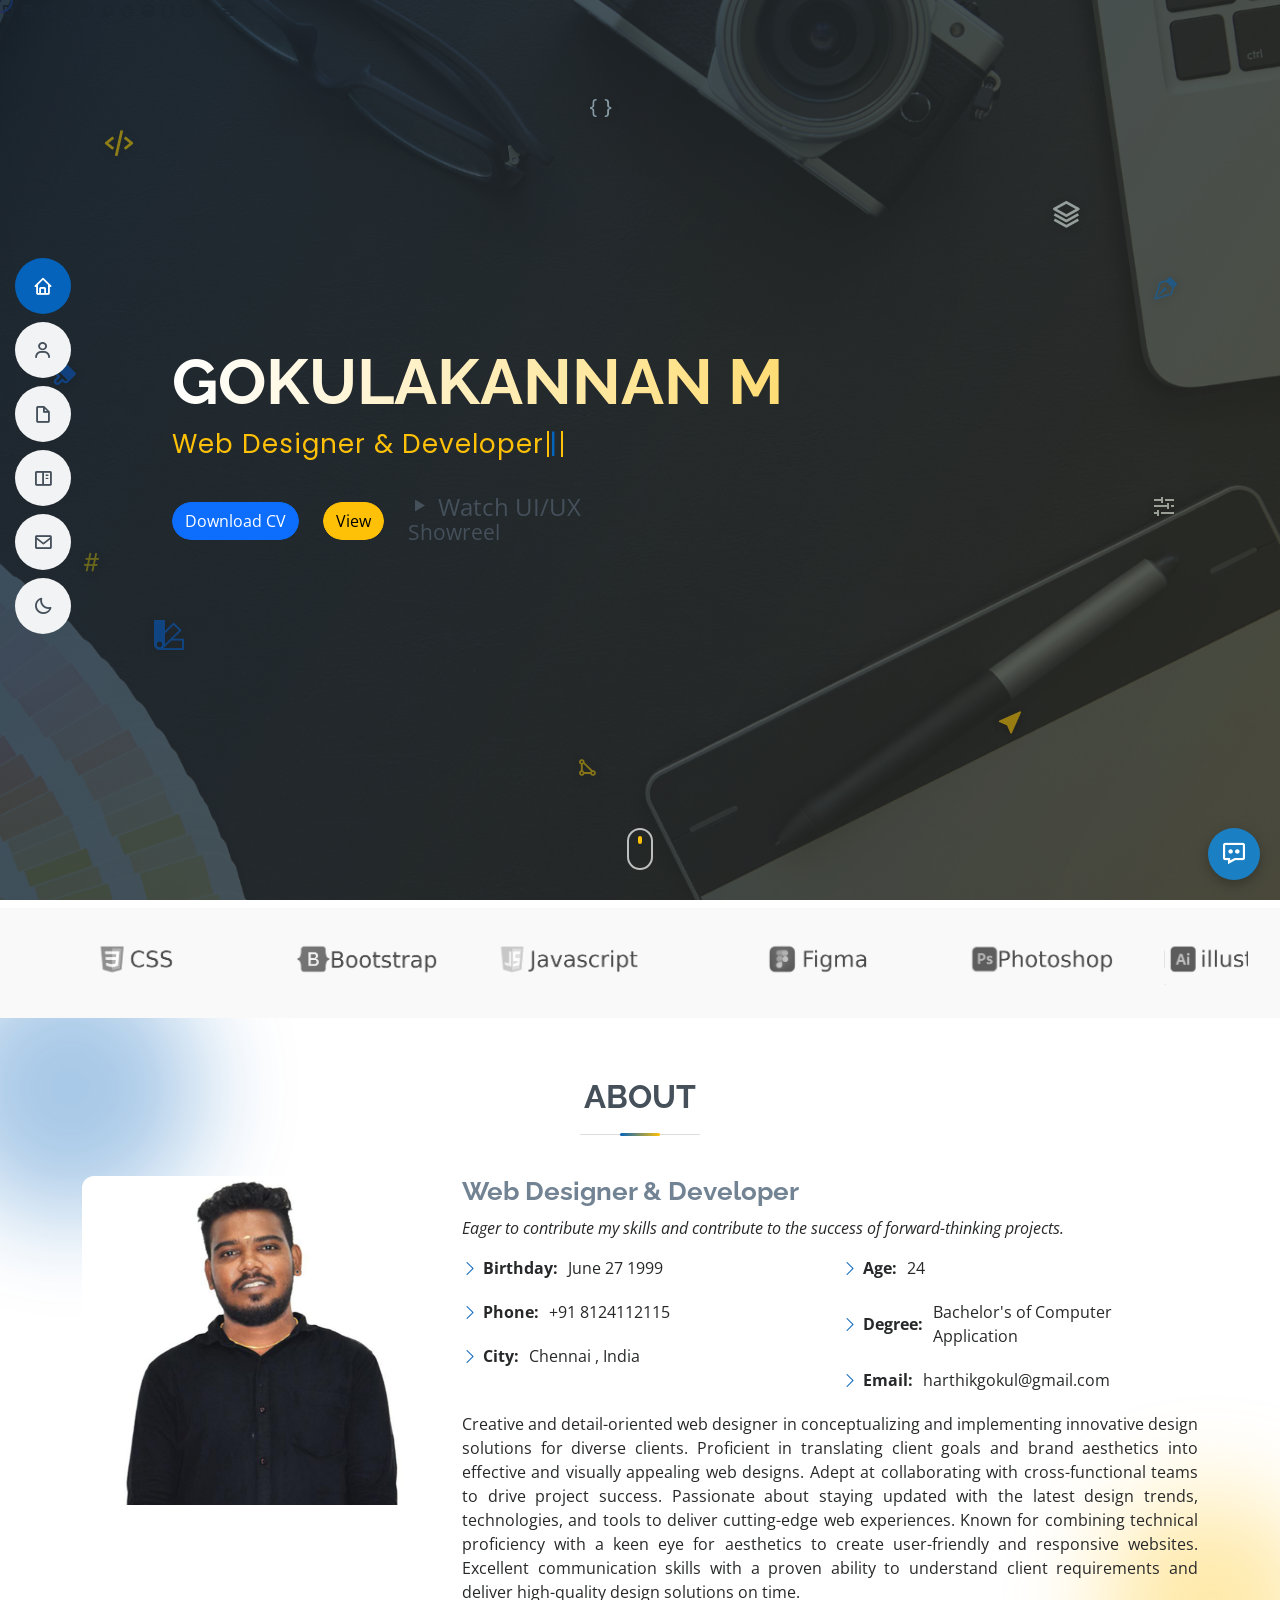
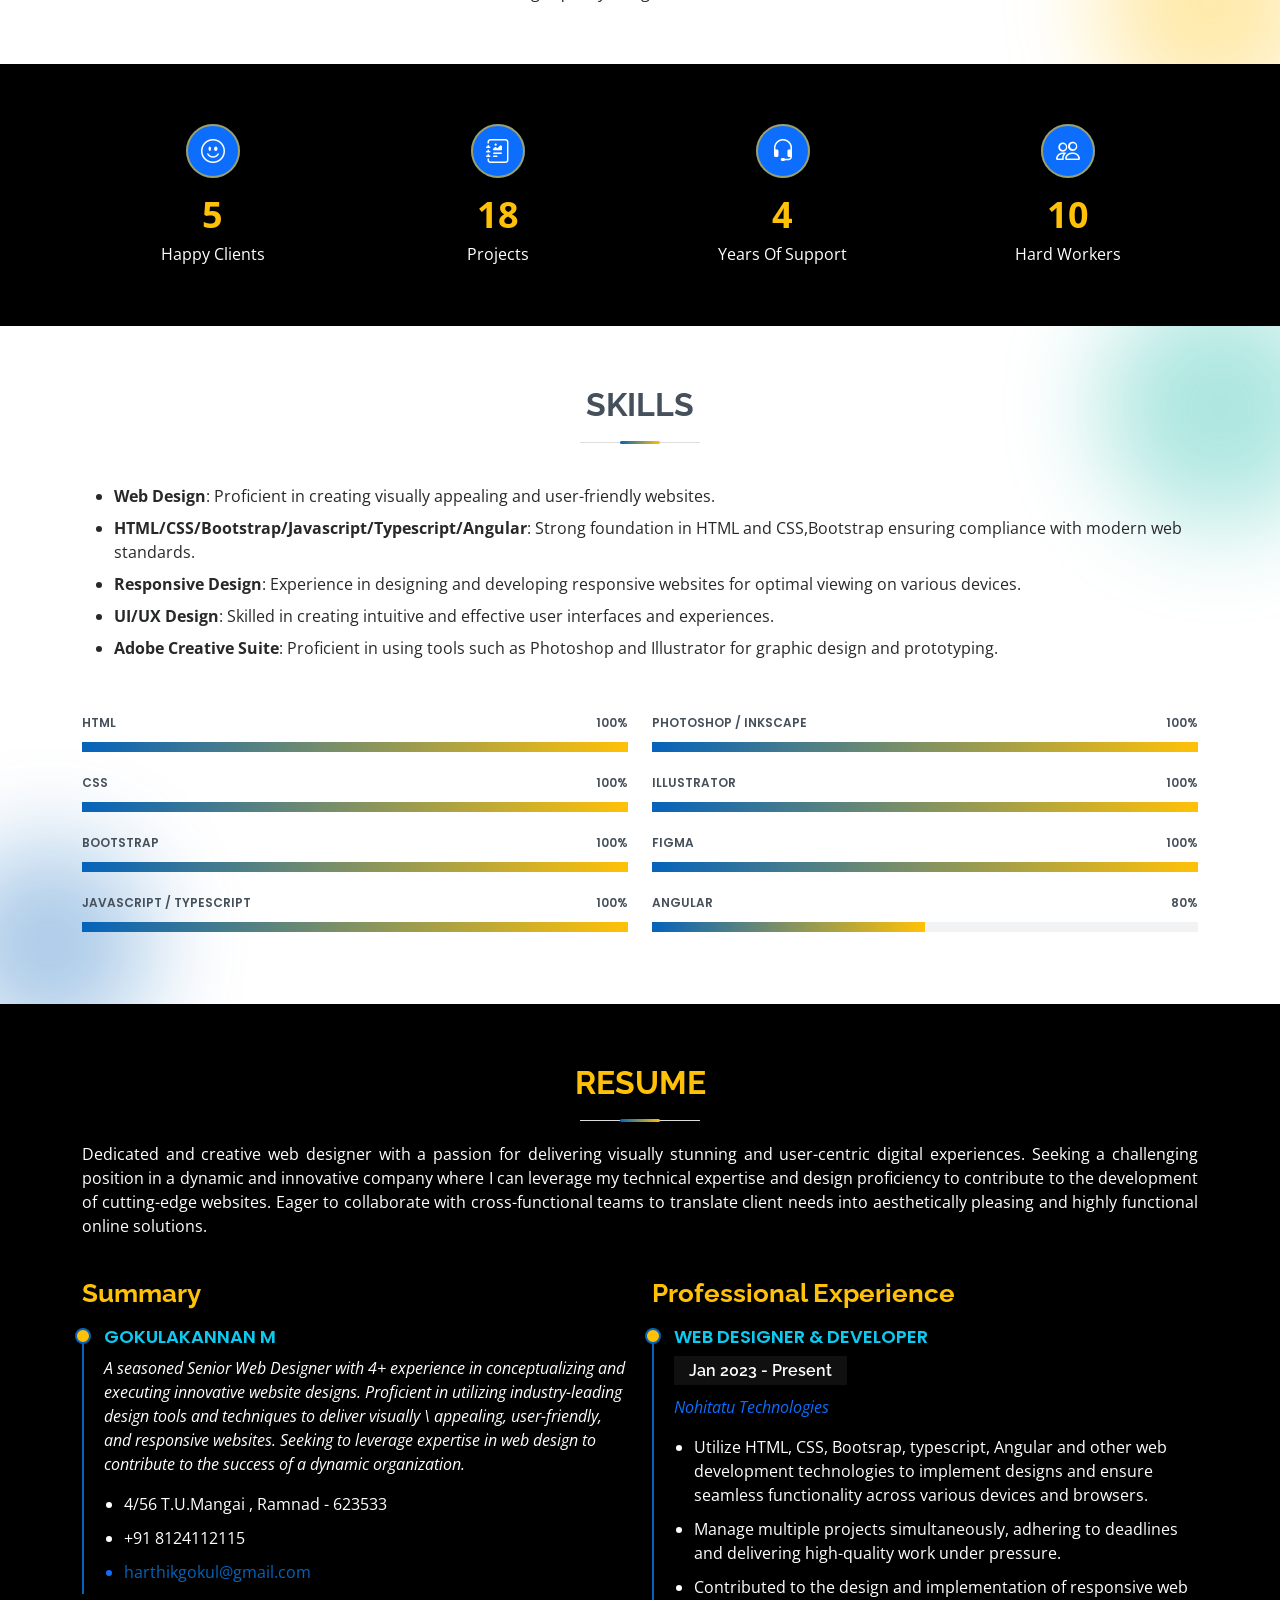
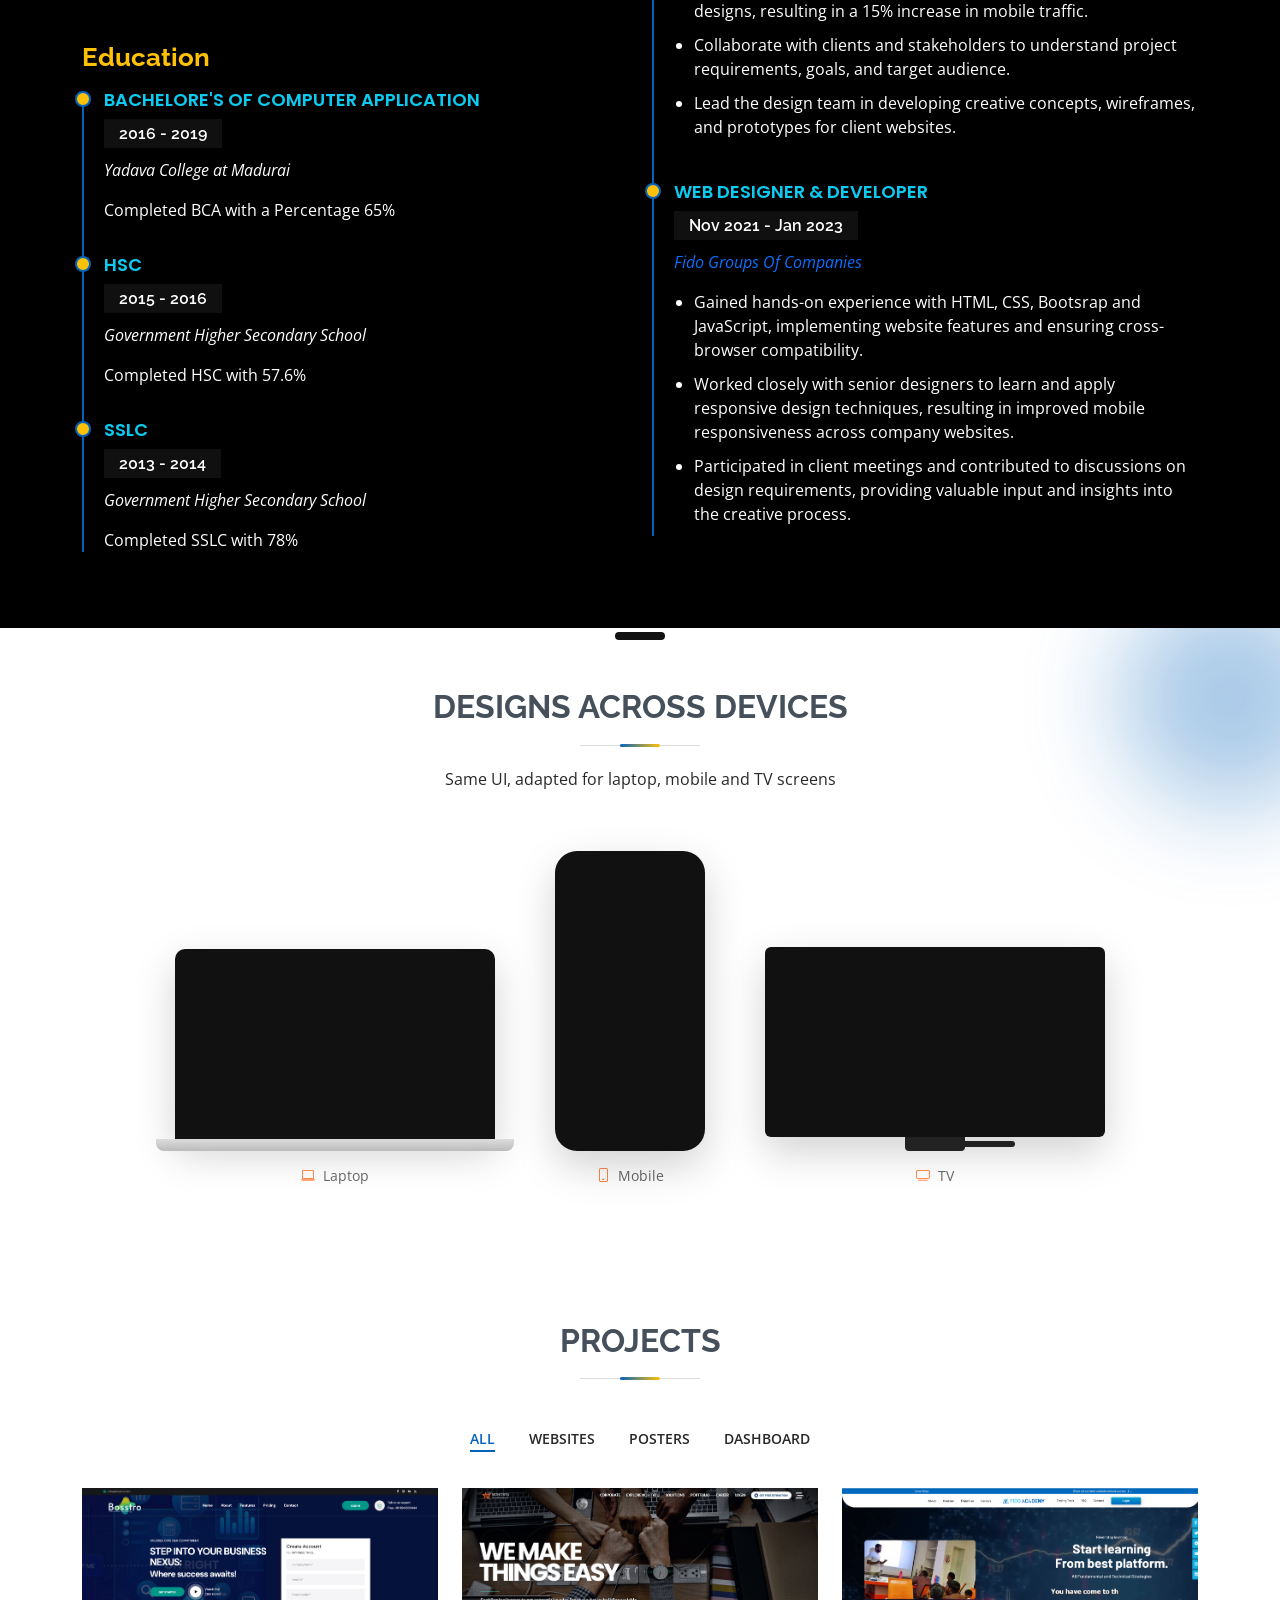
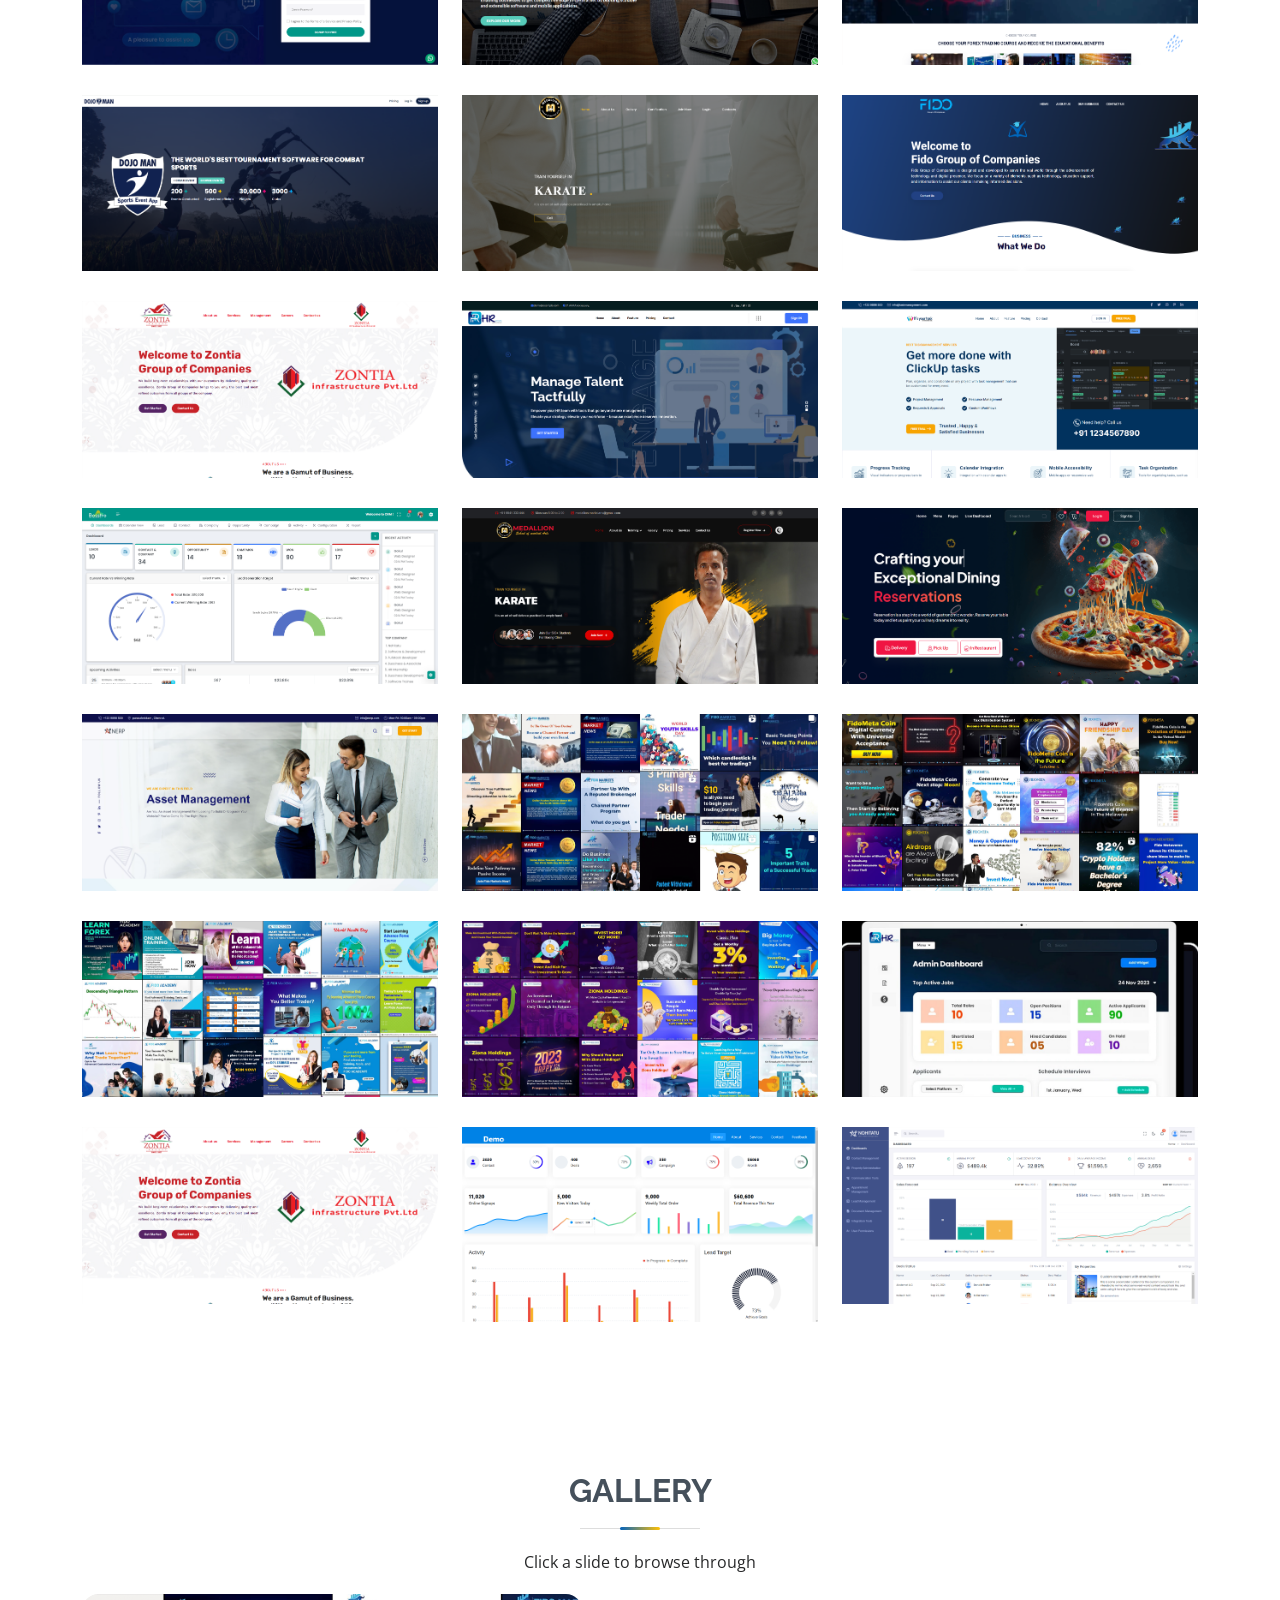
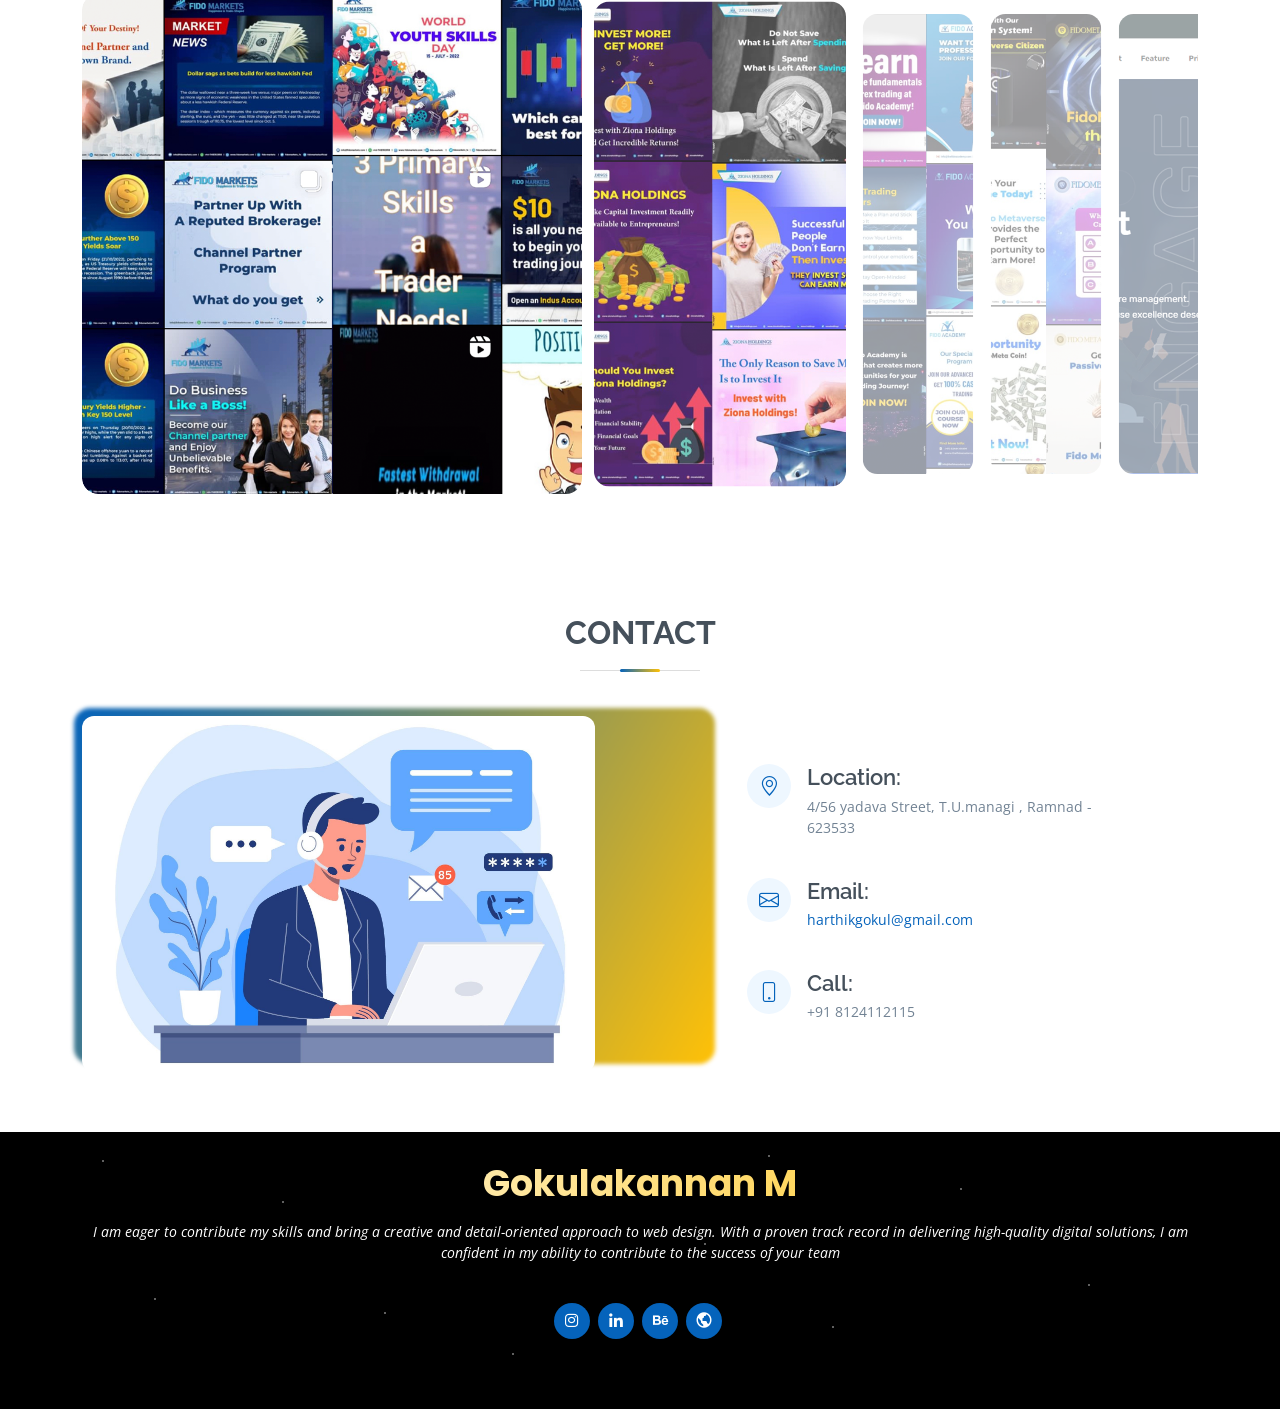
==== index.html @ 3293db8a "ht" ====
<!DOCTYPE html>
<html lang="en">

<head>
  <meta charset="utf-8">
  <meta content="width=device-width, initial-scale=1.0" name="viewport">

  <title>Gokul Portfolio</title>
  <meta content="" name="description">
  <meta content="" name="keywords">

  <!-- Favicons -->
  <link href="assets/img/favicon.ico" rel="icon">
  <link href="assets/img/favicon.ico" rel="apple-touch-icon">

  <!-- Preconnect for faster font loading -->
  <link rel="preconnect" href="https://fonts.googleapis.com">
  <link rel="preconnect" href="https://fonts.gstatic.com" crossorigin>

  <!-- Google Fonts (trimmed weights + swap for faster render) -->
  <link
    href="https://fonts.googleapis.com/css?family=Open+Sans:400,600,700|Raleway:400,500,600,700|Poppins:400,500,600&display=swap"
    rel="stylesheet">

  <!-- Vendor CSS Files -->
  <link href="assets/vendor/aos/aos.css" rel="stylesheet">
  <link href="assets/vendor/bootstrap/css/bootstrap.min.css" rel="stylesheet">
  <link href="assets/vendor/bootstrap-icons/bootstrap-icons.css" rel="stylesheet">
  <link href="assets/vendor/boxicons/css/boxicons.min.css" rel="stylesheet">
  <link href="assets/vendor/glightbox/css/glightbox.min.css" rel="stylesheet">
  <link href="assets/vendor/swiper/swiper-bundle.min.css" rel="stylesheet">

  <!-- Template Main CSS File -->
  <link href="assets/css/style.css" rel="stylesheet">

</head>

<body oncontextmenu="return false;">

  <!-- Custom cursor glow -->
  <div id="cursor-glow"></div>

  <!-- ======= Mobile nav toggle button ======= -->
  <!-- <button type="button" class="mobile-nav-toggle d-xl-none"><i class="bi bi-list mobile-nav-toggle"></i></button> -->
  <i class="bi bi-list mobile-nav-toggle d-lg-none" style="padding:10px; background-color:#fff; color:#000; " ></i>
  <!-- ======= Header ======= -->
  <header id="header" class="d-flex flex-column justify-content-center">

    <nav id="navbar" class="navbar nav-menu">
      <ul>
        <li><a href="#hero" class="nav-link scrollto active"><i class="bx bx-home"></i> <span>Home</span></a></li>
        <li><a href="#about" class="nav-link scrollto"><i class="bx bx-user"></i> <span>About</span></a></li>
        <li><a href="#resume" class="nav-link scrollto"><i class="bx bx-file-blank"></i> <span>Resume</span></a></li>
        <li><a href="#portfolio" class="nav-link scrollto"><i class="bx bx-book-content"></i> <span>Projects</span></a>
        </li>
        <li><a href="#contact" class="nav-link scrollto"><i class="bx bx-envelope"></i> <span>Contact</span></a></li>
        <li>
          <a href="#" id="theme-toggle" class="nav-link" title="Toggle dark/light theme">
            <i class="bx bx-moon" id="theme-toggle-icon"></i> <span>Theme</span>
          </a>
        </li>
      </ul>
    </nav><!-- .nav-menu -->

  </header><!-- End Header -->


 
  <!-- ======= Hero Section ======= -->
  <section id="hero" class="d-flex flex-column justify-content-center">
    <!-- Floating particle layer -->
    <div class="hero-particles" aria-hidden="true">
      <span></span><span></span><span></span><span></span><span></span>
      <span></span><span></span><span></span><span></span><span></span>
    </div>

    <!-- Floating designer symbol icons -->
    <div class="hero-symbols" aria-hidden="true">
      <i class="bx bx-code-alt sym sym-1"></i>
      <i class="bi bi-palette2 sym sym-2"></i>
      <i class="bx bx-layer sym sym-3"></i>
      <i class="bi bi-cursor-fill sym sym-4"></i>
      <i class="bx bxs-brush sym sym-5"></i>
      <i class="bi bi-braces sym sym-6"></i>
      <i class="bx bx-shape-triangle sym sym-7"></i>
      <i class="bi bi-vector-pen sym sym-8"></i>
      <i class="bx bx-slider sym sym-9"></i>
      <i class="bi bi-hash sym sym-10"></i>
    </div>


    <!-- Floating designer/tech symbols -->
    <div class="hero-symbols" aria-hidden="true">
      <i class='bx bxl-html5 hs hs-1'></i>
      <i class='bx bxl-css3 hs hs-2'></i>
      <i class='bx bxl-javascript hs hs-3'></i>
      <i class='bx bx-code-alt hs hs-4'></i>
      <i class='bx bx-pen hs hs-5'></i>
      <i class='bx bx-brush hs hs-6'></i>
      <i class='bx bx-palette hs hs-7'></i>
      <i class='bx bx-layer hs hs-8'></i>
      <i class='bx bx-code-curly hs hs-9'></i>
      <i class='bx bx-cube hs hs-10'></i>
      <i class='bx bxl-react hs hs-11'></i>
      <i class='bx bx-slider-alt hs hs-12'></i>
    </div>

    <div class="container" data-aos="zoom-in" data-aos-delay="100">
      <h1 class="text-white">GOKULAKANNAN M</h1>
      <p><span class="typed text-warning " data-typed-items="Web Designer & Developer"></span></p>
      <div class="social-links">

        <a href="assets/img/GOKUL_CV.pdf" target="_blank" class="theme-btn btn-style-one" download>
        <span class="btn btn-primary">
            Download CV 
        </span>
    </a>

        <a href="https://harthikgokul.github.io/Gokul_Website/index.html" target="_blank" class="theme-btn btn-style-one" >
        <span class="btn btn-warning">
            View
        </span>
    </a>

        <a href="https://www.youtube.com/watch?v=dQw4w9WgXcQ" class="hero-video-btn glightbox" data-gallery="hero-video" data-glightbox="type: video">
          <span class="hero-video-icon"><i class="bx bx-play"></i></span>
          <span class="hero-video-text">Watch UI/UX<br><small>Showreel</small></span>
        </a>

        </div>
     
    </div>

    <!-- Scroll down indicator -->
    <a href="#about" class="hero-scroll-indicator scrollto" aria-label="Scroll down"></a>
  </section><!-- End Hero -->

    <div class="mt-2" id="ourclients">
  <div class="clients-wrap">
    <ul id="clientlogo" class="clearfix">
      <li>
        <img src="assets/img/html.png" alt="Logo">
      </li>
      <li>
        <img src="assets/img/css.png" alt="Logo">
      </li>
      <li>
        <img src="assets/img/bs.png" alt="Logo">
      </li>
      <li>
        <img src="assets/img/js.png" alt="Logo">
      </li>
      <li>
        <img src="assets/img/figma.png" alt="Logo" hspace='100'>
      </li>
      <li>
        <img src="assets/img/ps.png" alt="Logo" hspace='100'>
      </li>
       <li>
        <img src="assets/img/il.png" alt="Logo" hspace='100'>
      </li>
     <li>
     </li>
    </ul>
  </div>
</div>

  <main id="main" style="margin-left:0px !important">
    <!-- ======= About Section ======= -->
    <section id="about" class="about">
      <div class="section-blob blob-blue" style="width:260px;height:260px; top:-60px; left:-60px;"></div>
      <div class="section-blob blob-gold" style="width:220px;height:220px; bottom:-50px; right:-40px;"></div>
      <div class="container" data-aos="fade-up">

        <div class="section-title">
          <h2>About</h2>
        </div>

        <div class="row">
          <div class="col-lg-4">
             <img src="assets/img/profile-img.jpg" class="img-fluid" alt="">
          </div>
          <div class="col-lg-8 pt-4 pt-lg-0 content">
            <h3>Web Designer & Developer</h3>
            <p class="fst-italic">
              Eager to contribute my skills and contribute to the success of forward-thinking projects.
            </p>
            <div class="row">
              <div class="col-lg-6">
                <ul>
                  <li><i class="bi bi-chevron-right"></i> <strong>Birthday:</strong> <span>June 27 1999</span></li>
                  <li><i class="bi bi-chevron-right"></i> <strong>Phone:</strong> <span>+91 8124112115</span></li>
                  <li><i class="bi bi-chevron-right"></i> <strong>City:</strong> <span>Chennai , India</span></li>
                </ul>
              </div>
              <div class="col-lg-6">
                <ul>
                  <li><i class="bi bi-chevron-right"></i> <strong>Age:</strong> <span>24</span></li>
                  <li><i class="bi bi-chevron-right"></i> <strong>Degree:</strong> <span>Bachelor's of Computer
                      Application</span></li>
                  <li><i class="bi bi-chevron-right"></i> <strong>Email:</strong> <span>harthikgokul@gmail.com</span>
                  </li>
                </ul>
              </div>
            </div>
            <p style="text-align: justify;">
              Creative and detail-oriented web designer in conceptualizing and implementing innovative design solutions
              for diverse clients.
              Proficient in translating client goals and brand aesthetics into effective and visually appealing web
              designs.
              Adept at collaborating with cross-functional teams to drive project success.
              Passionate about staying updated with the latest design trends, technologies, and tools to deliver
              cutting-edge web experiences.
              Known for combining technical proficiency with a keen eye for aesthetics to create user-friendly and
              responsive websites.
              Excellent communication skills with a proven ability to understand client requirements and deliver
              high-quality design solutions on time.
            </p>
          </div>
        </div>

      </div>
    </section>
    <!-- End About Section -->

    <section id="stats" class="stats section" style="background-color:#000 !important;" >

      <div class="container aos-init aos-animate" data-aos="fade-up" data-aos-delay="100">

        <div class="row gy-4">

          <div class="col-lg-3 col-md-3 col-sm-3  d-flex flex-column align-items-center">
            <i class="bi bi-emoji-smile"></i>
            <div class="stats-item">
              <span data-purecounter-start="0" data-purecounter-end="5" data-purecounter-duration="0" class="purecounter text-warning" >5</span>
              <p class="text-white" >Happy Clients</p>
            </div>
          </div><!-- End Stats Item -->

          <div class="col-lg-3 col-md-3 col-sm-3 d-flex flex-column align-items-center">
            <i class="bi bi-journal-richtext"></i>
            <div class="stats-item">
              <span data-purecounter-start="0" data-purecounter-end="18" data-purecounter-duration="0" class="purecounter text-warning">18</span>
              <p class="text-white">Projects</p>
            </div>
          </div><!-- End Stats Item -->

          <div class="col-lg-3 col-md-3 col-sm-3 d-flex flex-column align-items-center">
            <i class="bi bi-headset"></i>
            <div class="stats-item">
              <span data-purecounter-start="0" data-purecounter-end="4" data-purecounter-duration="0" class="purecounter text-warning">4</span>
              <p class="text-white">Years Of Support</p>
            </div>
          </div><!-- End Stats Item -->

          <div class="col-lg-3 col-md-3 col-sm-3 d-flex flex-column align-items-center">
            <i class="bi bi-people"></i>
            <div class="stats-item">
              <span data-purecounter-start="0" data-purecounter-end="10" data-purecounter-duration="0" class="purecounter text-warning">10</span>
              <p class="text-white">Hard Workers</p>
            </div>
          </div><!-- End Stats Item -->

        </div>

      </div>

    </section>

    <!-- ======= Skills Section ======= -->
    <section id="skills" class="skills section-bg">
      <div class="section-blob blob-teal" style="width:240px;height:240px; top:-40px; right:-60px;"></div>
      <div class="section-blob blob-blue" style="width:200px;height:200px; bottom:-40px; left:-50px;"></div>
      <div class="container" data-aos="fade-up">

        <div class="section-title">
          <h2>Skills</h2>
        </div>
        <div class="section-content">
          <ul>
            <li><strong>Web Design</strong>: Proficient in creating visually appealing and user-friendly websites.</li>
            <li><strong>HTML/CSS/Bootstrap/Javascript/Typescript/Angular</strong>: Strong foundation in HTML and CSS,Bootstrap ensuring compliance
              with modern web standards.</li>
            <li><strong>Responsive Design</strong>: Experience in designing and developing responsive websites for
              optimal viewing on various devices.</li>
            <li><strong>UI/UX Design</strong>: Skilled in creating intuitive and effective user interfaces and
              experiences.</li>
            <li><strong>Adobe Creative Suite</strong>: Proficient in using tools such as Photoshop and Illustrator for
              graphic design and prototyping.</li>
          </ul>
        </div>

        <div class="row skills-content">

          <div class="col-lg-6">

            <div class="progress">
              <span class="skill">HTML <i class="val">100%</i></span>
              <div class="progress-bar-wrap">
                <div class="progress-bar" role="progressbar" aria-valuenow="100" aria-valuemin="0" aria-valuemax="100">
                </div>
              </div>
            </div>

            <div class="progress">
              <span class="skill">CSS <i class="val">100%</i></span>
              <div class="progress-bar-wrap">
                <div class="progress-bar" role="progressbar" aria-valuenow="100" aria-valuemin="0" aria-valuemax="100">
                </div>
              </div>
            </div>

            <div class="progress">
              <span class="skill">Bootstrap <i class="val">100%</i></span>
              <div class="progress-bar-wrap">
                <div class="progress-bar" role="progressbar" aria-valuenow="100" aria-valuemin="0" aria-valuemax="100">
                </div>
              </div>
            </div>

            <div class="progress">
              <span class="skill">Javascript / Typescript <i class="val">100%</i></span>
              <div class="progress-bar-wrap">
                <div class="progress-bar" role="progressbar" aria-valuenow="100" aria-valuemin="0" aria-valuemax="100">
                </div>
              </div>
            </div>

          </div>

          <div class="col-lg-6">

            <div class="progress">
              <span class="skill">Photoshop / Inkscape <i class="val">100%</i></span>
              <div class="progress-bar-wrap">
                <div class="progress-bar" role="progressbar" aria-valuenow="100" aria-valuemin="0" aria-valuemax="100">
                </div>
              </div>
            </div>

            <div class="progress">
              <span class="skill">Illustrator <i class="val">100%</i></span>
              <div class="progress-bar-wrap">
                <div class="progress-bar" role="progressbar" aria-valuenow="100" aria-valuemin="0" aria-valuemax="100">
                </div>
              </div>
            </div>

            <div class="progress">
              <span class="skill">Figma <i class="val">100%</i></span>
              <div class="progress-bar-wrap">
                <div class="progress-bar" role="progressbar" aria-valuenow="100" aria-valuemin="0" aria-valuemax="100">
                </div>
              </div>
            </div>

            <div class="progress">
              <span class="skill">Angular <i class="val">80%</i></span>
              <div class="progress-bar-wrap">
                <div class="progress-bar" role="progressbar" aria-valuenow="50" aria-valuemin="0" aria-valuemax="100">
                </div>
              </div>
            </div>

          </div>

        </div>

      </div>
    </section>
    <!-- End Skills Section -->

    <!-- ======= Resume Section ======= -->
    <section id="resume" class="resume" style="background:#000;" >
      <div class="container" data-aos="fade-up">

        <div class="section-title">
          <h2 class="text-warning" >Resume</h2>
          <p class="text-white" style="text-align: justify;">
            Dedicated and creative web designer with a passion for delivering visually stunning and user-centric digital
            experiences.
            Seeking a challenging position in a dynamic and innovative company where I can leverage my technical
            expertise and design proficiency to contribute to the development of cutting-edge websites.
            Eager to collaborate with cross-functional teams to translate client needs into aesthetically pleasing and
            highly functional online solutions.
          </p>
        </div>

        <div class="row">
          <div class="col-lg-6">
            <h3 class="resume-title text-warning">Summary</h3>
            <div class="resume-item pb-0">
              <h4 class="text-info">Gokulakannan M</h4>
              <p class="text-white"><em>A seasoned Senior Web Designer with 4+ experience in conceptualizing and executing innovative website designs. Proficient in utilizing 
        industry-leading design tools and techniques to deliver visually \
        appealing, user-friendly, and responsive websites. Seeking to leverage expertise in web design to contribute to the success of a dynamic organization.</em></p>
              <ul>
                <li class="text-white">4/56 T.U.Mangai , Ramnad - 623533</li>
                <li class="text-white">+91 8124112115</li>
                <li class="text-primary"><a href="mailto:harthikgokul@gmail.com">harthikgokul@gmail.com</a></li>
              </ul>
            </div>

            <h3 class="resume-title text-warning mt-5">Education</h3>
            <div class="resume-item">
              <h4 class="text-info">Bachelore's of Computer Application</h4>
              <h5 class="text-white">2016 - 2019</h5>
              <p class="text-white"><em>Yadava College at Madurai</em></p>
              <p class="text-white">Completed BCA with a Percentage 65%</p>
            </div>
            <div class="resume-item">
              <h4 class="text-info">HSC</h4>
              <h5 class="text-white">2015 - 2016</h5>
              <p class="text-white"><em>Government Higher Secondary School</em></p>
              <p class="text-white">Completed HSC with 57.6%</p>
            </div>
            <div class="resume-item">
              <h4 class="text-info">SSLC</h4>
              <h5 class="text-white">2013 - 2014</h5>
              <p class="text-white"><em>Government Higher Secondary School</em></p>
              <p class="text-white">Completed SSLC with 78%</p>
            </div>
          </div>
          <div class="col-lg-6">
            <h3 class="resume-title text-warning">Professional Experience</h3>
            <div class="resume-item">
              <h4 class="text-info"> Web Designer & Developer</h4>
              <h5 class="text-white">Jan 2023 - Present</h5>
              <p class="text-primary"><em>Nohitatu Technologies </em></p>
              <ul>
                <li class="text-white">Utilize HTML, CSS, Bootsrap, typescript, Angular and other web development technologies to implement designs and ensure seamless functionality across various devices and browsers.</li>
                <li class="text-white">Manage multiple projects simultaneously, adhering to deadlines and delivering high-quality work under pressure. </li>
                <li class="text-white">Contributed to the design and implementation of responsive web designs, resulting in a 15% increase
                  in mobile traffic.</li>
                <li class="text-white">Collaborate with clients and stakeholders to understand project requirements, goals, and target audience.</li>
                <li class="text-white">Lead the design team in developing creative concepts, wireframes, and prototypes for client websites.</li>
              </ul>
            </div>
            <div class="resume-item">
              <h4 class="text-info">Web Designer & Developer </h4>
              <h5 class="text-white">Nov 2021 - Jan 2023</h5>
              <p class="text-primary"><em>Fido Groups Of Companies </em></p>
              <ul>
                <li class="text-white">Gained hands-on experience with HTML, CSS, Bootsrap and JavaScript, implementing website features and
                  ensuring cross-browser compatibility.</li>
                <li class="text-white">Worked closely with senior designers to learn and apply responsive design techniques, resulting in
                  improved mobile responsiveness across company websites.</li>
                <li class="text-white">Participated in client meetings and contributed to discussions on design requirements, providing
                  valuable input and insights into the creative process.</li>
              </ul>
            </div>
          </div>
        </div>

      </div>
    </section>
    <!-- End Resume Section -->

    <!-- ======= UI/UX Multi-Device Mockup Section ======= -->
    <section id="uiux-mockup" class="uiux-mockup">
      <div class="section-blob blob-blue" style="width:220px;height:220px; top:-40px; right:-60px;"></div>
      <div class="container" data-aos="fade-up">

        <div class="section-title">
          <h2>Designs Across Devices</h2>
          <p>Same UI, adapted for laptop, mobile and TV screens</p>
        </div>

        <div class="device-showcase">

          <!-- Laptop -->
          <div class="device device-laptop" data-aos="fade-up" data-aos-delay="100">
            <div class="device-screen">
              <div class="device-slider">
                <img src="assets/img/portfolio/Dashboard 1.png" alt="Dashboard design">
                <img src="assets/img/portfolio/Dashboard 2.png" alt="Dashboard design">
                <img src="assets/img/portfolio/Login 1.png" alt="Login design">
              </div>
            </div>
            <div class="laptop-base"></div>
            <p class="device-label"><i class="bi bi-laptop"></i> Laptop</p>
          </div>

          <!-- Mobile -->
          <div class="device device-mobile" data-aos="fade-up" data-aos-delay="250">
            <div class="device-notch"></div>
            <div class="device-screen">
              <div class="device-slider">
                <img src="assets/img/portfolio/Login 2.png" alt="Login design">
                <img src="assets/img/portfolio/Login 3.png" alt="Login design">
                <img src="assets/img/portfolio/Login 4.png" alt="Login design">
              </div>
            </div>
            <p class="device-label"><i class="bi bi-phone"></i> Mobile</p>
          </div>

          <!-- TV -->
          <div class="device device-tv" data-aos="fade-up" data-aos-delay="400">
            <div class="device-screen">
              <div class="device-slider">
                <img src="assets/img/portfolio/Chat Bot 1.png" alt="Chat bot design">
                <img src="assets/img/portfolio/Chat Bot 2.png" alt="Chat bot design">
                <img src="assets/img/portfolio/Logo 4.png" alt="Logo design" class="bg-white">
              </div>
            </div>
            <div class="tv-stand"></div>
            <p class="device-label"><i class="bi bi-tv"></i> TV</p>
          </div>

        </div>

      </div>
    </section>
    <!-- End UI/UX Multi-Device Mockup Section -->

    <!-- ======= Portfolio Section ======= -->
    <section id="portfolio" class="portfolio section-bg">
      <div class="container" data-aos="fade-up">

        <div class="section-title">
          <h2>Projects</h2>
          <!-- <p>My Previous Works.</p> -->
        </div>

        <div class="row">
          <div class="col-lg-12 d-flex justify-content-center" data-aos="fade-up" data-aos-delay="100">
            <ul id="portfolio-flters">
              <li data-filter="*" class="filter-active">All</li>
              <li data-filter=".filter-app">Websites</li>
              <li data-filter=".filter-chat">Posters</li>
              <li data-filter=".filter-card">Dashboard</li>
            </ul>
          </div>
        </div>

        <div class="row portfolio-container" data-aos="fade-up" data-aos-delay="200">

          <div class="col-lg-4 col-md-6 portfolio-item filter-app">
            <div class="portfolio-wrap">
              <img src="assets/img/portfolio/Login 1.png" class="img-fluid" alt="">
              <div class="portfolio-info">
                <h4>CRM Website</h4>
                <p>Landing Page</p>
                <div class="portfolio-links">
                  <a href="assets/img/portfolio/Login 1.png" data-gallery="portfolioGallery"
                    class="portfolio-lightbox"><i class="bx bx-plus"></i></a>
                  <a href="https://www.bosstro.com/" class="portfolio-details-lightbox" data-glightbox="type: external"
                    title="Portfolio Details"><i class="bx bx-link"></i></a>
                </div>
              </div>
            </div>
          </div>

          <div class="col-lg-4 col-md-6 portfolio-item filter-web">
            <div class="portfolio-wrap">
              <img src="assets/img/portfolio/Logo 2.png" class="img-fluid bg-white" alt="">
              <div class="portfolio-info">
                <h4>Nohitatu Website</h4>
                <p>Comapny Site</p>
                <div class="portfolio-links">
                  <a href="assets/img/portfolio/Logo 2.png" data-gallery="portfolioGallery"
                    class="portfolio-lightbox"><i class="bx bx-plus"></i></a>
                  <a href="https://nohitatu.com/" class="portfolio-details-lightbox" data-glightbox="type: external"
                    title="Portfolio Details"><i class="bx bx-link"></i></a>
                </div>
              </div>
            </div>
          </div>

          <div class="col-lg-4 col-md-6 portfolio-item filter-app">
            <div class="portfolio-wrap">
              <img src="assets/img/portfolio/Login 2.png" class="img-fluid" alt="">
              <div class="portfolio-info">
                <h4>Fido Academy </h4>
                <p>Trading Academy Website</p>
                <div class="portfolio-links">
                  <a href="assets/img/portfolio/Login 2.png" data-gallery="portfolioGallery"
                    class="portfolio-lightbox"><i class="bx bx-plus"></i></a>
                  <a href="https://harthikgokul.github.io/Job-portal/#" class="portfolio-details-lightbox"
                    data-glightbox="type: external" title="Portfolio Details"><i class="bx bx-link"></i></a>

                </div>
              </div>
            </div>
          </div>

          <div class="col-lg-4 col-md-6 portfolio-item filter-app">
            <div class="portfolio-wrap">
              <img src="assets/img/portfolio/Dashboard 1.png" class="img-fluid" alt="">
              <div class="portfolio-info">
                <h4>Dojoman</h4>
                <p>Event Website</p>
                <div class="portfolio-links">
                  <a href="assets/img/portfolio/Dashboard 1.png" data-gallery="portfolioGallery"
                    class="portfolio-lightbox"><i class="bx bx-plus"></i></a>
                  <a href="https://dojoman.com/" class="portfolio-details-lightbox" data-glightbox="type: external"
                    title="Portfolio Details"><i class="bx bx-link"></i></a>
                </div>
              </div>
            </div>
          </div>

          <div class="col-lg-4 col-md-6 portfolio-item filter-web">
            <div class="portfolio-wrap">
              <img src="assets/img/portfolio/Logo 1.png" class="img-fluid bg-white" alt="">
              <div class="portfolio-info">
                <h4>Karate Website</h4>
                <p>Academy</p>
                <div class="portfolio-links">
                  <a href="assets/img/portfolio/Logo 1.png" data-gallery="portfolioGallery"
                    class="portfolio-lightbox"><i class="bx bx-plus"></i></a>
                  <a href="https://www.medallionkarate.com/" class="portfolio-details-lightbox"
                    data-glightbox="type: external" title="Portfolio Details"><i class="bx bx-link"></i></a>
                </div>
              </div>
            </div>
          </div>

          <div class="col-lg-4 col-md-6 portfolio-item filter-web">
            <div class="portfolio-wrap">
              <img src="assets/img/portfolio/Logo 4.png" class="img-fluid bg-white" alt="">
              <div class="portfolio-info">
                <h4>KNCCI</h4>
                <p>College Website</p>
                <div class="portfolio-links">
                  <a href="assets/img/portfolio/Logo 4.png" data-gallery="portfolioGallery"
                    class="portfolio-lightbox"><i class="bx bx-plus"></i></a>
                  <a href="https://kncci.in/" class="portfolio-details-lightbox"
                    data-glightbox="type: external" title="Portfolio Details"><i class="bx bx-link"></i></a>

                </div>
              </div>
            </div>
          </div>

          <div class="col-lg-4 col-md-6 portfolio-item filter-app">
            <div class="portfolio-wrap">
              <img src="assets/img/portfolio/Login 3.png" class="img-fluid" alt="">
              <div class="portfolio-info">
                <h4>Zontia Website</h4>
                <p>Real Estate</p>
                <div class="portfolio-links">
                  <a href="assets/img/portfolio/Login 3.png" data-gallery="portfolioGallery"
                    class="portfolio-lightbox"><i class="bx bx-plus"></i></a>
                  <a href="https://zontiagroups.com/" class="portfolio-details-lightbox" data-glightbox="type: external"
                    title="Portfolio Details"><i class="bx bx-link"></i></a> 
                </div>
              </div>
            </div>
          </div>

          <div class="col-lg-4 col-md-6 portfolio-item filter-app">
            <div class="portfolio-wrap">
              <img src="assets/img/portfolio/Login 4.png" class="img-fluid" alt="">
              <div class="portfolio-info">
                <h4>HRMS Website</h4>
                <p>Landing Page</p>
                <div class="portfolio-links">
                  <a href="assets/img/portfolio/Login 4.png" data-gallery="portfolioGallery"
                    class="portfolio-lightbox"><i class="bx bx-plus"></i></a>
                   <a href="https://hrpops.com/beta/" class="portfolio-details-lightbox" data-glightbox="type: external"
                    title="Portfolio Details"><i class="bx bx-link"></i></a> 
                </div>
              </div>
            </div>
          </div>

          <div class="col-lg-4 col-md-6 portfolio-item filter-app">
            <div class="portfolio-wrap">
              <img src="assets/img/portfolio/Chat Bot 1.png" class="img-fluid" alt="">
              <div class="portfolio-info">
                <h4>Task Mangement</h4>
                <p>landing Page</p>
                <div class="portfolio-links">
                  <a href="assets/img/portfolio/Chat Bot 1.png" data-gallery="portfolioGallery"
                    class="portfolio-lightbox"><i class="bx bx-plus"></i></a>
                </div>
              </div>
            </div>
          </div>

          <div class="col-lg-4 col-md-6 portfolio-item filter-card">
            <div class="portfolio-wrap">
              <img src="assets/img/portfolio/Dashboard 2.png" class="img-fluid" alt="">
              <div class="portfolio-info">
                <h4>Bosstro CRM</h4>
                <p>Dashboard</p>
                <div class="portfolio-links">
                  <a href="assets/img/portfolio/Dashboard 2.png" data-gallery="portfolioGallery"
                    class="portfolio-lightbox"><i class="bx bx-plus"></i></a>
                  <a href="https://www.bosstro.com/" class="portfolio-details-lightbox" data-glightbox="type: external"
                    title="Portfolio Details"><i class="bx bx-link"></i></a>
                </div>
              </div>
            </div>
          </div>

          <div class="col-lg-4 col-md-6 portfolio-item filter-app">
            <div class="portfolio-wrap">
              <img src="assets/img/portfolio/Chat Bot 2.png" class="img-fluid" alt="">
              <div class="portfolio-info">
                <h4>Karate Academy</h4>
                <p>Academy</p>
                <div class="portfolio-links">
                  <a href="assets/img/portfolio/Chat Bot 2.png" data-gallery="portfolioGallery"
                    class="portfolio-lightbox"><i class="bx bx-plus"></i></a>
                    <a href="https://www.medallionkarate.com/" class="portfolio-details-lightbox"
                    data-glightbox="type: external" title="Portfolio Details"><i class="bx bx-link"></i></a>
                </div>
              </div>
            </div>
          </div>

          <div class="col-lg-4 col-md-6 portfolio-item filter-app">
            <div class="portfolio-wrap">
              <img src="assets/img/portfolio/Login 5.png" class="img-fluid" alt="">
              <div class="portfolio-info">
                <h4>Food Website</h4>
                <p>My Product Design</p>
                <div class="portfolio-links">
                  <a href="assets/img/portfolio/Login 5.png" data-gallery="portfolioGallery"
                    class="portfolio-lightbox"><i class="bx bx-plus"></i></a>
                    <a href="https://harthikgokul.github.io/pizza-web-/" class="portfolio-details-lightbox"
                    data-glightbox="type: external" title="Portfolio Details"><i class="bx bx-link"></i></a>
                </div>
              </div>
            </div>
          </div>

          <div class="col-lg-4 col-md-6 portfolio-item filter-app">
            <div class="portfolio-wrap">
              <img src="assets/img/portfolio/Chat Bot 4.png" class="img-fluid" alt="">
              <div class="portfolio-info">
                <h4>Asset Management</h4>
                <p>Asset Mangement</p>
                <div class="portfolio-links">
                  <a href="assets/img/portfolio/Chat Bot 4.png" data-gallery="portfolioGallery"
                    class="portfolio-lightbox"><i class="bx bx-plus"></i></a>
                </div>
              </div>
            </div>
          </div>


          <div class="col-lg-4 col-md-6 portfolio-item filter-chat">
            <div class="portfolio-wrap">
              <img src="assets/img/portfolio/Chat Bot 3.png" class="img-fluid" alt="">
              <div class="portfolio-info">
                <h4>Fido Markets</h4>
                <p>Market Posters</p>
                <div class="portfolio-links">
                  <a href="assets/img/portfolio/Chat Bot 3.png" data-gallery="portfolioGallery"
                    class="portfolio-lightbox"><i class="bx bx-plus"></i></a>
                  <a target="_blank" href="https://www.instagram.com/fidomarkets?igsh=YmNmdnZkODhueWFk" class="portfolio-details-lightbox" 
                    title="Portfolio Details"><i class="bx bx-link"></i></a>
                </div>
              </div>
            </div>
          </div>

          <div class="col-lg-4 col-md-6 portfolio-item filter-chat">
            <div class="portfolio-wrap">
              <img src="assets/img/portfolio/meta.png" class="img-fluid" alt="">
              <div class="portfolio-info">
                <h4>Fido Meta </h4>
                <p>Meta Posters</p>
                <div class="portfolio-links">
                  <a href="assets/img/portfolio/meta.png" data-gallery="portfolioGallery" class="portfolio-lightbox"><i
                      class="bx bx-plus"></i></a>
                  <a target="_blank" href="https://www.instagram.com/fidometa?igsh=MjlqY253a2dibWRu" class="portfolio-details-lightbox" data-glightbox="type: external"
                    title="Portfolio Details"><i class="bx bx-link"></i></a>
                </div>
              </div>
            </div>
          </div>


          <div class="col-lg-4 col-md-6 portfolio-item filter-chat">
            <div class="portfolio-wrap">
              <img src="assets/img/portfolio/Academy.png" class="img-fluid" alt="">
              <div class="portfolio-info">
                <h4>Fido Academy</h4>
                <p>Academy Posters</p>
                <div class="portfolio-links">
                  <a href="assets/img/portfolio/Academy.png" data-gallery="portfolioGallery"
                    class="portfolio-lightbox"><i class="bx bx-plus"></i></a>
                  <a target="_blank" href="https://www.instagram.com/thefidoacademy?igsh=MnFsMWh2eDF1Y2lw" class="portfolio-details-lightbox" data-glightbox="type: external"
                    title="Portfolio Details"><i class="bx bx-link"></i></a>
                </div>
              </div>
            </div>
          </div>


          <div class="col-lg-4 col-md-6 portfolio-item filter-chat">
            <div class="portfolio-wrap">
              <img src="assets/img/portfolio/Ziona.png" class="img-fluid" alt="">
              <div class="portfolio-info">
                <h4>Ziona Holdings</h4>
                <p>Ziona Posters</p>
                <div class="portfolio-links">
                  <a href="assets/img/portfolio/Ziona.png" data-gallery="portfolioGallery" class="portfolio-lightbox"><i
                      class="bx bx-plus"></i></a>
                  <a target="_blank" href="https://www.instagram.com/zionaholdings?igsh=cmh5N3YybnA0OWtq" class="portfolio-details-lightbox" data-glightbox="type: external"
                    title="Portfolio Details"><i class="bx bx-link"></i></a>
                </div>
              </div>
            </div>
          </div>

          <div class="col-lg-4 col-md-6 portfolio-item filter-card">
            <div class="portfolio-wrap">
              <img src="assets/img/portfolio/Dashboard 3.png" class="img-fluid" alt="">
              <div class="portfolio-info">
                <h4>HRMS</h4>
                <p>Dashboard</p>
                <div class="portfolio-links">
                  <a href="assets/img/portfolio/Dashboard 3.png" data-gallery="portfolioGallery"
                    class="portfolio-lightbox"><i class="bx bx-plus"></i></a>
                </div>
              </div>
            </div>
          </div>

          <div class="col-lg-4 col-md-6 portfolio-item filter-web">
            <div class="portfolio-wrap">
              <img src="assets/img/portfolio/Logo 3.png" class="img-fluid bg-white" alt="">
              <div class="portfolio-info">
                <h4>Image 4</h4>
                <p>Image</p>
                <div class="portfolio-links">
                  <a href="assets/img/portfolio/Logo 3.png" data-gallery="portfolioGallery"
                    class="portfolio-lightbox"><i class="bx bx-plus"></i></a>
                </div>
              </div>
            </div>
          </div>

          <div class="col-lg-4 col-md-6 portfolio-item filter-card">
            <div class="portfolio-wrap">
              <img src="assets/img/portfolio/Dashboard 4.png" class="img-fluid" alt="">
              <div class="portfolio-info">
                <h4>Dashboard 3</h4>
                <p>Dashboard</p>
                <div class="portfolio-links">
                  <a href="assets/img/portfolio/Dashboard 4.png" data-gallery="portfolioGallery"
                    class="portfolio-lightbox"><i class="bx bx-plus"></i></a>
                </div>
              </div>
            </div>
          </div>


          <div class="col-lg-4 col-md-6 portfolio-item filter-card">
            <div class="portfolio-wrap">
              <img src="assets/img/portfolio/Dashboard 5.png" class="img-fluid" alt="">
              <div class="portfolio-info">
                <h4>Real Estate</h4>
                <p>Dashboard</p>
                <div class="portfolio-links">
                  <a href="assets/img/portfolio/Dashboard 5.png" data-gallery="portfolioGallery"
                    class="portfolio-lightbox"><i class="bx bx-plus"></i></a>
                </div>
              </div>
            </div>
          </div>

        </div>

      </div>
    </section>
    <!-- End Portfolio Section -->


     <!-- ======= Carousel Section ======= -->
    <section id="carousel" class="carousel-section">
      <div class="container" data-aos="fade-up">
        <div class="section-title">
          <h2>Gallery</h2>
          <p>Click a slide to browse through</p>
        </div>
        <div class="mbc-carousel" id="mbcCarousel">
          <div class="mbc-track" id="mbcTrack">
            <div class="mbc-item" data-index="0"><img src="assets/img/portfolio/Chat Bot 3.png" alt="Gallery image 1"></div>
            <div class="mbc-item" data-index="1"><img src="assets/img/portfolio/Ziona.png" alt="Gallery image 2"></div>
            <div class="mbc-item" data-index="2"><img src="assets/img/portfolio/Academy.png" alt="Gallery image 3"></div>
            <div class="mbc-item" data-index="3"><img src="assets/img/portfolio/meta.png" alt="Gallery image 4"></div>
            <div class="mbc-item" data-index="4"><img src="assets/img/portfolio/Login 4.png" alt="Gallery image 5"></div>
            <div class="mbc-item" data-index="5"><img src="assets/img/portfolio/Chat Bot 3.png" alt="Gallery image 6"></div>
            <div class="mbc-item" data-index="6"><img src="assets/img/portfolio/Academy.png" alt="Gallery image 7"></div>
            <div class="mbc-item" data-index="7"><img src="assets/img/portfolio/meta.png" alt="Gallery image 8"></div>
            <div class="mbc-item" data-index="8"><img src="assets/img/portfolio/Login 4.png" alt="Gallery image 9"></div>
            <div class="mbc-item" data-index="9"><img src="assets/img/portfolio/Ziona.png" alt="Gallery image 10"></div>
            <div class="mbc-item" data-index="10"><img src="assets/img/portfolio/meta.png" alt="Gallery image 11"></div>
            <div class="mbc-item" data-index="11"><img src="assets/img/portfolio/Academy.png" alt="Gallery image 12"></div>
            <div class="mbc-item" data-index="12"><img src="hassets/img/portfolio/Chat Bot 3.png" alt="Gallery image 13"></div>
            <div class="mbc-item" data-index="13"><img src="assets/img/portfolio/meta.png" alt="Gallery image 14"></div>
            <div class="mbc-item" data-index="14"><img src="assets/img/portfolio/Academy.png" alt="Gallery image 15"></div>
          </div>
        </div>
      </div>
    </section>
    <!-- End Carousel Section -->


    

    <!-- ======= Contact Section ======= -->
    <section id="contact" class="contact">
      <div class="container" data-aos="fade-up">
        <div class="section-title">
          <h2>Contact</h2>
        </div>

        <div class="row mt-1">
          <div class="col-lg-7 col-md-7 mt-lg-0 d-flex justify-content-start">
            <div class="contact-img">
              <img src="assets/img/Contact.jpg" style="width: 80%; height: auto;">
            </div>
          </div>
          <div class="col-lg-4 col-md-4 mt-xl-5 mt-lg-5">
            <div class="info">
              <div class="address">
                <i class="bi bi-geo-alt"></i>
                <h4>Location:</h4>
                <p>4/56 yadava Street, T.U.managi , Ramnad - 623533</p>
              </div>

              <div class="email">
                <i class="bi bi-envelope"></i>
                <h4>Email:</h4>
                <p><a href="mailto:harthikgokul@gmail.com">harthikgokul@gmail.com</a> </p>
              </div>

              <div class="phone">
                <i class="bi bi-phone"></i>
                <h4>Call:</h4>
                <p>+91 8124112115</p>
              </div>
            </div>
          </div>
        </div>
      </div>
    </section>
    <!-- End Contact Section -->

  </main>
  <!-- End #main -->

  <!-- ======= Footer ======= -->
  <footer id="footer" style="background-color:#000 !important;" >
    <div class="footer-stars" aria-hidden="true">
      <span style="top:10%; left:8%;  animation-delay:0s;"></span>
      <span style="top:25%; left:22%; animation-delay:0.4s;"></span>
      <span style="top:15%; left:38%; animation-delay:0.8s;"></span>
      <span style="top:60%; left:12%; animation-delay:1.2s;"></span>
      <span style="top:40%; left:55%; animation-delay:0.2s;"></span>
      <span style="top:70%; left:65%; animation-delay:1.6s;"></span>
      <span style="top:20%; left:75%; animation-delay:0.6s;"></span>
      <span style="top:55%; left:85%; animation-delay:1s;"></span>
      <span style="top:80%; left:40%; animation-delay:1.4s;"></span>
      <span style="top:35%; left:90%; animation-delay:0.3s;"></span>
      <span style="top:65%; left:30%; animation-delay:1.8s;"></span>
      <span style="top:8%;  left:60%; animation-delay:0.9s;"></span>
    </div>
    <div class="container footer-content">
      <h3 class="text-warning" >Gokulakannan M</h3>
      <p class="text-white">I am eager to contribute my skills and bring a creative and detail-oriented approach to web design.
        With a proven track record in delivering high-quality digital solutions,
        I am confident in my ability to contribute to the success of your team</p>
      <div class="social-links">
        <a target="_blank" href="https://www.instagram.com/itz_harthik_gokul?igsh=eXFsN3VlcDJ5dW8x&utm_source=qr"
          class="instagram"><i class="bx bxl-instagram"></i></a>
        <a target="_blank"
          href="https://www.linkedin.com/in/gokulakannan-m-331770197?utm_source=share&utm_campaign=share_via&utm_content=profile&utm_medium=ios_app"
          class="linkedin"><i class="bx bxl-linkedin"></i></a>
         <a target="_blank"
          href="https://www.behance.net/hrthkgkl"
          class="linkedin"><i class='bx bxl-behance'></i></a>
         <a target="_blank"
          href="https://harthikgokul.github.io/Gokul_Website/index.html"
          class="linkedin"><i class='bx bx-world'></i></a>
      </div>
    </div>
  </footer>
  <!-- End Footer -->

  <div id="preloader">
    <div class="preloader-inner">
      <div class="preloader-ring">
        <span class="preloader-logo">GK</span>
      </div>
      <div class="preloader-bar">
        <div class="preloader-bar-fill" id="preloaderBarFill"></div>
      </div>
      <div class="preloader-text">Loading <span id="preloaderPercent">0</span>%</div>
    </div>
  </div>

  <script>
    (function () {
      var fill = document.getElementById('preloaderBarFill');
      var percentEl = document.getElementById('preloaderPercent');
      var pre = document.getElementById('preloader');
      var p = 0;
      var timer = setInterval(function () {
        p += Math.random() * 18 + 6;
        if (p >= 100) { p = 100; clearInterval(timer); }
        if (fill) fill.style.width = p + '%';
        if (percentEl) percentEl.textContent = Math.floor(p);
      }, 120);

      function hidePreloader() {
        if (!pre) return;
        pre.classList.add('preloader-done');
        setTimeout(function () { pre.remove(); }, 500);
      }

      window.addEventListener('load', hidePreloader);
      setTimeout(hidePreloader, 1500);
    })();
  </script>
  <a href="#" class="back-to-top d-flex align-items-center justify-content-center"><i
      class="bi bi-arrow-up-short"></i></a>

  <!-- ======= Chatbot Widget ======= -->
  <!-- Vendor JS Files -->
  <script>
document.addEventListener("DOMContentLoaded", function () {
  const clientSlider = document.getElementById("clientlogo");
  const clients = clientSlider.children.length;
  const clientWidth = clients * 220;
  clientSlider.style.width = clientWidth + "px";

  let rotating = true;
  const clientSpeed = 1800;

  let seeClients = setInterval(rotateClients, clientSpeed);

  const ourClients = document.getElementById("ourclients");
  ourClients.addEventListener("mouseenter", () => rotating = false);
  ourClients.addEventListener("mouseleave", () => rotating = true);

  function rotateClients() {
    if (rotating) {
      const first = clientSlider.querySelector("li:first-child");
      first.style.transition = "margin-left 2s";
      first.style.marginLeft = "-220px";

      setTimeout(() => {
        first.style.transition = "";
        first.style.marginLeft = "0px";
        clientSlider.appendChild(first);
      }, 2000);
    }
  }
});
</script>

<!--  incpec hide -->
  <script>
    // Disable right-click
    document.addEventListener('contextmenu', function(e) {
      e.preventDefault();
    });

    // Block F12, Ctrl+Shift+I, Ctrl+U
    document.addEventListener('keydown', function(e) {
      if (
        e.key === "F12" ||
        (e.ctrlKey && e.shiftKey && (e.key === "I" || e.key === "J" || e.key === "C")) ||
        (e.ctrlKey && e.key === "u")
      ) {
        e.preventDefault();
      }
    });
  </script>


  
  <script src="assets/vendor/purecounter/purecounter_vanilla.js"></script>
  <script src="assets/vendor/aos/aos.js"></script>
  <script src="assets/vendor/bootstrap/js/bootstrap.bundle.min.js"></script>
  <script src="assets/vendor/glightbox/js/glightbox.min.js"></script>
  <script src="assets/vendor/isotope-layout/isotope.pkgd.min.js"></script>
  <script src="assets/vendor/swiper/swiper-bundle.min.js"></script>
  <script src="assets/vendor/typed.js/typed.umd.js"></script>
  <script src="assets/vendor/waypoints/noframework.waypoints.js"></script>
  <script src="assets/vendor/php-email-form/validate.js"></script>

  <!-- Template Main JS File -->
  <script src="assets/js/main.js"></script>

  <!-- Theme Toggle Script -->
  <script>
    (function () {
      const root = document.documentElement;
      const icon = document.getElementById('theme-toggle-icon');
      const toggleBtn = document.getElementById('theme-toggle');

      function applyTheme(theme) {
        if (theme === 'dark') {
          root.classList.add('dark-theme');
          if (icon) { icon.classList.remove('bx-moon'); icon.classList.add('bx-sun'); }
        } else {
          root.classList.remove('dark-theme');
          if (icon) { icon.classList.remove('bx-sun'); icon.classList.add('bx-moon'); }
        }
      }

      const saved = localStorage.getItem('theme') || 'light';
      applyTheme(saved);

      if (toggleBtn) {
        toggleBtn.addEventListener('click', function (e) {
          e.preventDefault();
          const isDark = root.classList.contains('dark-theme');
          const next = isDark ? 'light' : 'dark';
          applyTheme(next);
          localStorage.setItem('theme', next);
        });
      }
    })();
  </script>

  <!-- ======= Chatbot Widget ======= -->
  <div id="chatbot-toggle-btn">
    <i class="bx bx-message-dots"></i>
  </div>

  <div id="chatbot-widget">
    <div id="chatbot-header">
      <span>🤖 Chatbot</span>
      <i class="bx bx-x" id="chatbot-close-btn"></i>
    </div>
    <div id="chatbot-body">
      <div class="chat-msg bot-msg">
        <div class="bot-avatar"><i class="bx bx-bot"></i></div>
        <div class="msg-bubble">Hi there. How can I help you today?</div>
      </div>
    </div>
    <div id="chatbot-footer">
      <input type="text" id="chatbot-input" placeholder="Enter a message...">
      <button id="chatbot-send-btn"><i class="bx bx-send"></i></button>
    </div>
  </div>

  <script>
    (function () {
      const toggleBtn = document.getElementById('chatbot-toggle-btn');
      const widget = document.getElementById('chatbot-widget');
      const closeBtn = document.getElementById('chatbot-close-btn');
      const sendBtn = document.getElementById('chatbot-send-btn');
      const input = document.getElementById('chatbot-input');
      const body = document.getElementById('chatbot-body');

      function openChat() {
        widget.classList.add('open');
        toggleBtn.classList.add('open');
        toggleBtn.innerHTML = '<i class="bx bx-x"></i>';
      }
      function closeChat() {
        widget.classList.remove('open');
        toggleBtn.classList.remove('open');
        toggleBtn.innerHTML = '<i class="bx bx-message-dots"></i>';
      }

      toggleBtn.addEventListener('click', function () {
        if (widget.classList.contains('open')) {
          closeChat();
        } else {
          openChat();
        }
      });
      closeBtn.addEventListener('click', closeChat);

      function addMessage(text, sender) {
        const msg = document.createElement('div');
        msg.className = 'chat-msg ' + (sender === 'user' ? 'user-msg' : 'bot-msg');
        if (sender === 'bot') {
          msg.innerHTML = '<div class="bot-avatar"><i class="bx bx-bot"></i></div><div class="msg-bubble">' + text + '</div>';
        } else {
          msg.innerHTML = '<div class="msg-bubble">' + text + '</div>';
        }
        body.appendChild(msg);
        body.scrollTop = body.scrollHeight;
      }

      const contactReply =
        "Here's how you can reach me:<br>" +
        "👤 Hi , i am Gokul<br>" +
        "📞 +91 8124112115<br>" +
        "✉️ <a href=\"mailto:harthikgokul@gmail.com\">harthikgokul@gmail.com</a><br>" +
        "📍 Chennai - 01";

      function sendMessage() {
        const text = input.value.trim();
        if (!text) return;
        addMessage(text, 'user');
        input.value = '';
        setTimeout(function () {
          addMessage(contactReply, 'bot');
        }, 700);
      }

      sendBtn.addEventListener('click', sendMessage);
      input.addEventListener('keypress', function (e) {
        if (e.key === 'Enter') sendMessage();
      });
    })();
  </script>


  <!-- Hero Video Lightbox Init -->
  <script>
    (function () {
      if (typeof GLightbox === 'function') {
        GLightbox({ selector: '.hero-video-btn' });
      }
    })();
  </script>

  <!-- Custom Cursor + Magnetic Buttons Script -->
  <script>
    (function () {
      const cursor = document.getElementById('cursor-glow');
      if (!cursor) return;
      let mouseX = 0, mouseY = 0, curX = 0, curY = 0;

      window.addEventListener('mousemove', function (e) {
        mouseX = e.clientX;
        mouseY = e.clientY;
      });

      function animateCursor() {
        curX += (mouseX - curX) * 0.18;
        curY += (mouseY - curY) * 0.18;
        cursor.style.left = curX + 'px';
        cursor.style.top = curY + 'px';
        requestAnimationFrame(animateCursor);
      }
      animateCursor();

      const growTargets = document.querySelectorAll('a, button, .theme-btn, .portfolio-wrap, .nav-menu a');
      growTargets.forEach(function (el) {
        el.addEventListener('mouseenter', function () { cursor.classList.add('grow'); });
        el.addEventListener('mouseleave', function () { cursor.classList.remove('grow'); });
      });

      // Magnetic effect for hero buttons
      const magnetButtons = document.querySelectorAll('#hero .theme-btn');
      magnetButtons.forEach(function (btn) {
        btn.addEventListener('mousemove', function (e) {
          const rect = btn.getBoundingClientRect();
          const relX = e.clientX - rect.left - rect.width / 2;
          const relY = e.clientY - rect.top - rect.height / 2;
          btn.style.transform = 'translate(' + relX * 0.25 + 'px,' + relY * 0.35 + 'px)';
        });
        btn.addEventListener('mouseleave', function () {
          btn.style.transform = 'translate(0,0)';
        });
      });
    })();
  </script>

  <!-- Ripple + 3D Tilt Script -->
  <script>
    (function () {
      // Click ripple effect on buttons/links
      function createRipple(e) {
        const target = e.currentTarget;
        const rect = target.getBoundingClientRect();
        const ripple = document.createElement('span');
        const size = Math.max(rect.width, rect.height);
        ripple.className = 'ripple-span';
        ripple.style.width = ripple.style.height = size + 'px';
        ripple.style.left = (e.clientX - rect.left - size / 2) + 'px';
        ripple.style.top = (e.clientY - rect.top - size / 2) + 'px';
        if (getComputedStyle(target).position === 'static') {
          target.style.position = 'relative';
        }
        target.style.overflow = target.style.overflow || 'hidden';
        target.appendChild(ripple);
        setTimeout(function () { ripple.remove(); }, 650);
      }
      document.querySelectorAll('.theme-btn, .back-to-top, button[type=submit], #portfolio-flters li').forEach(function (el) {
        el.addEventListener('click', createRipple);
      });

      // 3D tilt effect on portfolio cards
      document.querySelectorAll('.portfolio-wrap').forEach(function (card) {
        card.style.transformStyle = 'preserve-3d';
        card.style.perspective = '600px';
        card.addEventListener('mousemove', function (e) {
          const rect = card.getBoundingClientRect();
          const px = (e.clientX - rect.left) / rect.width - 0.5;
          const py = (e.clientY - rect.top) / rect.height - 0.5;
          card.style.transform = 'perspective(600px) rotateX(' + (py * -8) + 'deg) rotateY(' + (px * 8) + 'deg) translateY(-8px) scale(1.02)';
        });
        card.addEventListener('mouseleave', function () {
          card.style.transform = '';
        });
      });
    })();
  </script>

  <!-- Multi-browse Carousel Script -->
  <script>
    (function () {
      const items = document.querySelectorAll('#mbcTrack .mbc-item');
      if (!items.length) return;
      let current = 0;
 
      function render() {
        items.forEach((item, i) => {
          item.classList.remove('mbc-large', 'mbc-medium', 'mbc-small');
          const diff = i - current;
          if (diff === 0) {
            item.classList.add('mbc-large');
          } else if (Math.abs(diff) === 1) {
            item.classList.add('mbc-medium');
          } else {
            item.classList.add('mbc-small');
          }
        });
        const activeItem = items[current];
        if (activeItem && activeItem.scrollIntoView) {
          activeItem.scrollIntoView({ behavior: 'smooth', inline: 'center', block: 'nearest' });
        }
      }
 
      items.forEach((item, i) => {
        item.addEventListener('click', function () {
          current = i;
          render();
        });
      });
 
      // Swipe support for touch devices
      const carousel = document.getElementById('mbcCarousel');
      let touchStartX = 0;
      let touchEndX = 0;
 
      carousel.addEventListener('touchstart', function (e) {
        touchStartX = e.changedTouches[0].screenX;
      }, { passive: true });
 
      carousel.addEventListener('touchend', function (e) {
        touchEndX = e.changedTouches[0].screenX;
        const diff = touchStartX - touchEndX;
        if (Math.abs(diff) > 40) {
          if (diff > 0 && current < items.length - 1) {
            current++;
          } else if (diff < 0 && current > 0) {
            current--;
          }
          render();
        }
      }, { passive: true });
 
      render();
    })();
  </script>

</body>

</html>
---- assets/css/style.css ----
/*--------------------------------------------------------------
# General
--------------------------------------------------------------*/
body {
  font-family: "Open Sans", sans-serif;
  color: #272829;
}

a {
  color: #0563bb;
  text-decoration: none;
}

a:hover {
  color: #067ded;
  text-decoration: none;
}

h1,
h2,
h3,
h4,
h5,
h6 {
  font-family: "Raleway", sans-serif;
}

/*--------------------------------------------------------------
# Custom Cursor Glow
--------------------------------------------------------------*/
#cursor-glow {
  position: fixed;
  top: 0;
  left: 0;
  width: 26px;
  height: 26px;
  border-radius: 50%;
  border: 2px solid rgba(5, 99, 187, 0.55);
  pointer-events: none;
  z-index: 99999;
  transform: translate(-50%, -50%);
  transition: width 0.2s ease, height 0.2s ease, border-color 0.2s ease, opacity 0.3s ease;
  mix-blend-mode: difference;
}

#cursor-glow.grow {
  width: 46px;
  height: 46px;
  border-color: rgba(255, 193, 7, 0.8);
}

@media (max-width: 992px) {
  #cursor-glow { display: none; }
}

/*--------------------------------------------------------------
# Click Ripple Effect
--------------------------------------------------------------*/
.ripple-span {
  position: absolute;
  border-radius: 50%;
  background: rgba(255, 255, 255, 0.55);
  transform: scale(0);
  animation: rippleAnim 0.6s ease-out;
  pointer-events: none;
}

@keyframes rippleAnim {
  to {
    transform: scale(3);
    opacity: 0;
  }
}

.back-to-top {
  position: fixed;
  visibility: hidden;
  opacity: 0;
  right: 15px;
  bottom: 85px;
  z-index: 996;
  background: #0563bb;
  width: 40px;
  height: 40px;
  border-radius: 50px;
  transition: all 0.4s;
}

.back-to-top.active {
  animation: backToTopBounce 2.4s ease-in-out infinite;
}

@keyframes backToTopBounce {
  0%, 100% { transform: translateY(0); }
  50%      { transform: translateY(-6px); }
}

.back-to-top i {
  font-size: 28px;
  color: #fff;
  line-height: 0;
}

.back-to-top:hover {
  background: #0678e3;
  color: #fff;
  transform: scale(1.1);
}

.back-to-top.active {
  visibility: visible;
  opacity: 1;
}

/*--------------------------------------------------------------
# Preloader
--------------------------------------------------------------*/
#preloader {
  position: fixed;
  top: 0;
  left: 0;
  right: 0;
  bottom: 0;
  z-index: 9999;
  overflow: hidden;
  background: #fff;
}

#preloader:before {
  content: "";
  position: fixed;
  top: calc(50% - 30px);
  left: calc(50% - 30px);
  border: 6px solid #0563bb;
  border-top-color: #fff;
  border-bottom-color: #fff;
  border-radius: 50%;
  width: 60px;
  height: 60px;
  animation: animate-preloader 1s linear infinite;
}

@keyframes animate-preloader {
  0% {
    transform: rotate(0deg);
  }

  100% {
    transform: rotate(360deg);
  }
}

/*--------------------------------------------------------------
# Disable aos animation delay on mobile devices
--------------------------------------------------------------*/
@media screen and (max-width: 768px) {
  [data-aos-delay] {
    transition-delay: 0 !important;
  }
}

/*--------------------------------------------------------------
# Header
--------------------------------------------------------------*/
#header {
  position: fixed;
  top: 0;
  left: 0;
  bottom: 0;
  z-index: 9997;
  transition: all 0.5s;
  padding: 15px;
  overflow-y: auto;
}

@media (max-width: 991px) {
  #header {
    width: 300px;
    background: #fff;
    border-right: 1px solid #e6e9ec;
    left: -300px;
  }
}

@media (min-width: 991px) {
  #main {
    margin-left: 0px;
  }
}

/*--------------------------------------------------------------
# Navigation Menu
--------------------------------------------------------------*/
/**
* Desktop Navigation 
*/
.nav-menu {
  padding: 0;
  display: block;
}

.nav-menu * {
  margin: 0;
  padding: 0;
  list-style: none;
}

.nav-menu>ul>li {
  position: relative;
  white-space: nowrap;
}

.nav-menu a,
.nav-menu a:focus {
  display: flex;
  align-items: center;
  color: #45505b;
  padding: 10px 18px;
  margin-bottom: 8px;
  transition: 0.3s;
  font-size: 15px;
  border-radius: 50px;
  background: #f2f3f5;
  height: 56px;
  width: 100%;
  overflow: hidden;
  transition: 0.3s;
}

.nav-menu a i,
.nav-menu a:focus i {
  font-size: 20px;
}

.nav-menu a span,
.nav-menu a:focus span {
  padding: 0 5px 0 7px;
  color: #45505b;
}

@media (min-width: 992px) {

  .nav-menu a,
  .nav-menu a:focus {
    width: 56px;
  }

  .nav-menu a span,
  .nav-menu a:focus span {
    display: none;
    color: #fff;
  }
}

.nav-menu a:hover,
.nav-menu .active,
.nav-menu .active:focus,
.nav-menu li:hover>a {
  color: #fff;
  background: #0563bb;
  animation: navActivePop 0.4s ease;
}

@keyframes navActivePop {
  0%   { transform: scale(0.9); }
  60%  { transform: scale(1.06); }
  100% { transform: scale(1); }
}

.nav-menu a i {
  transition: transform 0.3s ease;
}

.nav-menu a:hover i {
  transform: translateY(-2px) scale(1.15);
}

.nav-menu a:hover span,
.nav-menu .active span,
.nav-menu .active:focus span,
.nav-menu li:hover>a span {
  color: #fff;
}

.nav-menu a:hover,
.nav-menu li:hover>a {
  width: 100%;
  color: #fff;
}

.nav-menu a:hover span,
.nav-menu li:hover>a span {
  display: block;
}

/**
* Mobile Navigation 
*/
.mobile-nav-toggle {
  position: fixed;
  right: 10px;
  top: 10px;
  z-index: 9998;
  border: 0;
  background: none;
  font-size: 28px;
  transition: all 0.4s;
  outline: none !important;
  line-height: 0;
  cursor: pointer;
  border-radius: 50px;
  padding: 5px;
}

.mobile-nav-toggle i {
  color: #45505b;
  display: inline-block;
  transition: transform 0.45s cubic-bezier(0.68, -0.4, 0.27, 1.4);
}

.mobile-nav-active {
  overflow: hidden;
}

.mobile-nav-active #header {
  left: 0;
}

.mobile-nav-active .mobile-nav-toggle {
  color: #fff;
  background-color: #0563bb;
  animation: toggleBtnPop 0.4s ease;
}

.mobile-nav-active .mobile-nav-toggle i {
  transform: rotate(180deg) scale(1.1);
}

@keyframes toggleBtnPop {
  0%   { transform: scale(0.8); }
  60%  { transform: scale(1.15); }
  100% { transform: scale(1); }
}

/*--------------------------------------------------------------
# Hero Section
--------------------------------------------------------------*/
#hero {
  width: 100%;
  height: 100vh;
  background: url("../img/hero-bg.png") top right no-repeat;
  background-size: cover;
  position: relative;
  overflow: hidden;
}

/* ---- Animated gradient glow overlay ---- */
#hero::after {
  content: "";
  position: absolute;
  inset: 0;
  background: linear-gradient(120deg, rgba(5, 99, 187, 0.35), rgba(255, 193, 7, 0.25), rgba(5, 99, 187, 0.35));
  background-size: 300% 300%;
  animation: heroGradientShift 10s ease infinite;
  z-index: 1;
  pointer-events: none;
  mix-blend-mode: overlay;
}

@keyframes heroGradientShift {
  0% { background-position: 0% 50%; }
  50% { background-position: 100% 50%; }
  100% { background-position: 0% 50%; }
}

/* ---- Floating particles ---- */
.hero-particles {
  position: absolute;
  inset: 0;
  z-index: 1;
  pointer-events: none;
  overflow: hidden;
}

.hero-particles span {
  position: absolute;
  bottom: -60px;
  display: block;
  border-radius: 50%;
  background: rgba(255, 255, 255, 0.35);
  animation: floatUp linear infinite;
}

.hero-particles span:nth-child(1)  { left: 5%;  width: 8px;  height: 8px;  animation-duration: 14s; animation-delay: 0s; background: rgba(255,193,7,.6); }
.hero-particles span:nth-child(2)  { left: 15%; width: 5px;  height: 5px;  animation-duration: 18s; animation-delay: 2s; }
.hero-particles span:nth-child(3)  { left: 28%; width: 10px; height: 10px; animation-duration: 12s; animation-delay: 1s; background: rgba(5,99,187,.5); }
.hero-particles span:nth-child(4)  { left: 40%; width: 6px;  height: 6px;  animation-duration: 20s; animation-delay: 4s; }
.hero-particles span:nth-child(5)  { left: 52%; width: 9px;  height: 9px;  animation-duration: 15s; animation-delay: 0.5s; background: rgba(255,193,7,.5); }
.hero-particles span:nth-child(6)  { left: 63%; width: 4px;  height: 4px;  animation-duration: 22s; animation-delay: 3s; }
.hero-particles span:nth-child(7)  { left: 74%; width: 7px;  height: 7px;  animation-duration: 16s; animation-delay: 2.5s; background: rgba(5,99,187,.5); }
.hero-particles span:nth-child(8)  { left: 85%; width: 5px;  height: 5px;  animation-duration: 19s; animation-delay: 1.5s; }
.hero-particles span:nth-child(9)  { left: 92%; width: 9px;  height: 9px;  animation-duration: 13s; animation-delay: 3.5s; background: rgba(255,193,7,.6); }
.hero-particles span:nth-child(10) { left: 20%; width: 3px;  height: 3px;  animation-duration: 24s; animation-delay: 5s; }

@keyframes floatUp {
  0%   { transform: translateY(0) translateX(0) scale(1); opacity: 0; }
  10%  { opacity: 1; }
  50%  { transform: translateY(-50vh) translateX(20px) scale(1.2); }
  90%  { opacity: 1; }
  100% { transform: translateY(-105vh) translateX(-15px) scale(0.7); opacity: 0; }
}

/* ---- Floating designer symbol icons ---- */
.hero-symbols {
  position: absolute;
  inset: 0;
  z-index: 1;
  pointer-events: none;
  overflow: hidden;
}

.hero-symbols .sym {
  position: absolute;
  color: rgba(255, 255, 255, 0.55);
  text-shadow: 0 2px 10px rgba(0, 0, 0, 0.15);
}

.hero-symbols .sym-1  { top: 14%; left: 8%;  font-size: 34px; color: rgba(255,193,7,.6);  animation: symDrift1 9s ease-in-out infinite; }
.hero-symbols .sym-2  { top: 68%; left: 12%; font-size: 30px; color: rgba(5,99,187,.55);  animation: symDrift2 11s ease-in-out infinite; }
.hero-symbols .sym-3  { top: 22%; left: 82%; font-size: 32px; animation: symDrift3 8s ease-in-out infinite; }
.hero-symbols .sym-4  { top: 78%; left: 78%; font-size: 26px; color: rgba(255,193,7,.55); animation: symDrift1 10s ease-in-out infinite 1s; }
.hero-symbols .sym-5  { top: 40%; left: 4%;  font-size: 28px; color: rgba(5,99,187,.5);   animation: symSpin 14s linear infinite; }
.hero-symbols .sym-6  { top: 10%; left: 46%; font-size: 24px; animation: symDrift2 9s ease-in-out infinite 0.5s; }
.hero-symbols .sym-7  { top: 84%; left: 45%; font-size: 22px; color: rgba(255,193,7,.5);  animation: symSpin 18s linear infinite reverse; }
.hero-symbols .sym-8  { top: 30%; left: 90%; font-size: 26px; color: rgba(5,99,187,.55);  animation: symDrift3 10s ease-in-out infinite 1.2s; }
.hero-symbols .sym-9  { top: 55%; left: 90%; font-size: 24px; animation: symDrift1 12s ease-in-out infinite 0.8s; }
.hero-symbols .sym-10 { top: 60%; left: 6%;  font-size: 28px; color: rgba(255,193,7,.45); animation: symDrift2 13s ease-in-out infinite 1.5s; }

@keyframes symDrift1 {
  0%, 100% { transform: translate(0, 0) rotate(0deg); opacity: 0.55; }
  50%      { transform: translate(14px, -22px) rotate(12deg); opacity: 0.9; }
}

@keyframes symDrift2 {
  0%, 100% { transform: translate(0, 0) rotate(0deg); opacity: 0.5; }
  50%      { transform: translate(-18px, -16px) rotate(-14deg); opacity: 0.85; }
}

@keyframes symDrift3 {
  0%, 100% { transform: translate(0, 0) scale(1); opacity: 0.5; }
  50%      { transform: translate(-10px, 18px) scale(1.15); opacity: 0.85; }
}

@keyframes symSpin {
  from { transform: rotate(0deg); }
  to   { transform: rotate(360deg); }
}

@media (max-width: 768px) {
  .hero-symbols .sym { font-size: 18px !important; opacity: 0.4; }
}

@media (min-width: 992px) {
  #hero {
    padding-left: 160px;
  }
}

#hero:before {
  content: "";
  background: rgba(43, 43, 43, 0.795);
  position: absolute;
  bottom: 0;
  top: 0;
  left: 0;
  right: 0;
}

#hero .container {
  position: relative;
  z-index: 2;
}

#hero h1 {
  margin: 0;
  font-size: 64px;
  font-weight: 700;
  line-height: 56px;
  color: #45505b;
  background: linear-gradient(90deg, #ffffff, #ffc107, #0563bb, #ffffff);
  background-size: 300% auto;
  -webkit-background-clip: text;
  background-clip: text;
  -webkit-text-fill-color: transparent;
  animation: heroTitleShine 6s linear infinite, heroTitleRise 1s ease-out;
}

@keyframes heroTitleShine {
  0%   { background-position: 0% center; }
  100% { background-position: 300% center; }
}

@keyframes heroTitleRise {
  0%   { opacity: 0; transform: translateY(30px); }
  100% { opacity: 1; transform: translateY(0); }
}

#hero p {
  color: #45505b;
  margin: 15px 0 0 0;
  font-size: 26px;
  font-family: "Poppins", sans-serif;
}

#hero p span {
  color: #0563bb;
  letter-spacing: 1px;
  position: relative;
}

#hero p span::after {
  content: "";
  display: inline-block;
  width: 2px;
  height: 1em;
  margin-left: 3px;
  background: #ffc107;
  vertical-align: -0.15em;
  animation: heroCaretBlink 0.9s steps(1) infinite;
}

@keyframes heroCaretBlink {
  0%, 49% { opacity: 1; }
  50%, 100% { opacity: 0; }
}

#hero .social-links {
  margin-top: 30px;
  opacity: 0;
  animation: heroTitleRise 0.9s ease-out 0.4s forwards;
}

#hero .social-links a {
  font-size: 24px;
  display: inline-block;
  color: #45505b;
  line-height: 1;
  margin-right: 20px;
  transition: 0.3s;
}

#hero .social-links a:hover {
  color: #0563bb;
}

/* ---- Animated CTA buttons ---- */
#hero .social-links .theme-btn {
  position: relative;
  display: inline-block;
  overflow: hidden;
  border-radius: 50px;
  transition: transform 0.3s ease;
}

#hero .social-links .theme-btn:hover {
  transform: translateY(-4px) scale(1.04);
}

#hero .social-links .theme-btn .btn {
  position: relative;
  z-index: 1;
  border-radius: 50px;
  box-shadow: 0 0 0 rgba(255, 193, 7, 0);
  transition: box-shadow 0.35s ease;
}

#hero .social-links .theme-btn:hover .btn {
  box-shadow: 0 6px 22px rgba(255, 193, 7, 0.45);
}

#hero .social-links .theme-btn::before {
  content: "";
  position: absolute;
  top: 0;
  left: -75%;
  width: 50%;
  height: 100%;
  background: linear-gradient(120deg, rgba(255, 255, 255, 0) 0%, rgba(255, 255, 255, 0.55) 50%, rgba(255, 255, 255, 0) 100%);
  transform: skewX(-20deg);
  animation: heroBtnSheen 3.2s ease-in-out infinite;
  z-index: 2;
  pointer-events: none;
}

@keyframes heroBtnSheen {
  0%   { left: -75%; }
  40%  { left: 130%; }
  100% { left: 130%; }
}

/* ---- Scroll-down indicator ---- */
.hero-scroll-indicator {
  position: absolute;
  left: 50%;
  bottom: 30px;
  transform: translateX(-50%);
  z-index: 2;
  width: 26px;
  height: 42px;
  border: 2px solid rgba(255, 255, 255, 0.7);
  border-radius: 14px;
}

.hero-scroll-indicator::before {
  content: "";
  position: absolute;
  top: 6px;
  left: 50%;
  width: 4px;
  height: 8px;
  margin-left: -2px;
  background: #ffc107;
  border-radius: 2px;
  animation: heroScrollDot 1.6s ease-in-out infinite;
}

@keyframes heroScrollDot {
  0%   { opacity: 1; transform: translateY(0); }
  70%  { opacity: 0; transform: translateY(14px); }
  100% { opacity: 0; transform: translateY(14px); }
}

@media (max-width: 992px) {
  #hero {
    text-align: center;
  }

  #hero h1 {
    font-size: 32px;
    line-height: 36px;
  }

  #hero p {
    margin-top: 10px;
    font-size: 20px;
    line-height: 24px;
  }
}

/*--------------------------------------------------------------
# Sections General
--------------------------------------------------------------*/
section {
  padding: 60px 0;
  overflow: hidden;
}

.section-title {
  text-align: center;
  padding-bottom: 20px;
}

.section-title h2 {
  font-size: 32px;
  font-weight: bold;
  text-transform: uppercase;
  margin-bottom: 20px;
  padding-bottom: 20px;
  position: relative;
  color: #45505b;
  display: inline-block;
}

.section-title h2::before {
  content: "";
  position: absolute;
  display: block;
  width: 120px;
  height: 1px;
  background: #ddd;
  bottom: 1px;
  left: calc(50% - 60px);
}

.section-title h2::after {
  content: "";
  position: absolute;
  display: block;
  width: 40px;
  height: 3px;
  background: #0563bb;
  bottom: 0;
  left: calc(50% - 20px);
  border-radius: 3px;
  animation: titleUnderlineGrow 2.4s ease-in-out infinite;
  background: linear-gradient(90deg, #0563bb, #ffc107, #0563bb);
  background-size: 200% auto;
}

@keyframes titleUnderlineGrow {
  0%   { width: 40px; background-position: 0% center; }
  50%  { width: 90px; background-position: 100% center; }
  100% { width: 40px; background-position: 0% center; }
}

.section-title p {
  margin-bottom: 0;
}

.section-content{
  padding-bottom: 20px;
}

.section-content li{
  padding-bottom: 0.5rem;
}


/*--------------------------------------------------------------
# About
--------------------------------------------------------------*/
.about .content h3 {
  font-weight: 700;
  font-size: 26px;
  color: #728394;
}

/* ---- Decorative floating blobs (used inside .about, .skills etc.) ---- */
.section-blob {
  position: absolute;
  border-radius: 50%;
  filter: blur(50px);
  z-index: 0;
  pointer-events: none;
  opacity: 0.35;
  animation: blobDrift 12s ease-in-out infinite;
}

.section-blob.blob-blue   { background: #0563bb; }
.section-blob.blob-gold   { background: #ffc107; animation-delay: 2s; }
.section-blob.blob-teal   { background: #14b8a6; animation-delay: 4s; }

@keyframes blobDrift {
  0%, 100% { transform: translate(0, 0) scale(1); }
  33%      { transform: translate(30px, -25px) scale(1.15); }
  66%      { transform: translate(-25px, 20px) scale(0.9); }
}

.about, .skills {
  position: relative;
  overflow: hidden;
}

.about > .container, .skills > .container {
  position: relative;
  z-index: 1;
}

.about img.img-fluid {
  border-radius: 12px;
  transition: transform 0.5s ease, box-shadow 0.5s ease;
  will-change: transform;
}

.about img.img-fluid:hover {
  transform: perspective(700px) rotateY(6deg) rotateX(2deg) scale(1.03);
  box-shadow: 0 20px 40px rgba(5, 99, 187, 0.25);
}

.about .content ul {
  list-style: none;
  padding: 0;
}

.about .content ul li {
  margin-bottom: 20px;
  display: flex;
  align-items: center;
}

.about .content ul strong {
  margin-right: 10px;
}

.about .content ul i {
  font-size: 16px;
  margin-right: 5px;
  color: #0563bb;
  line-height: 0;
}

.about .content p:last-child {
  margin-bottom: 0;
}


.stats i {
    background-color: #0d6efd;
    color: #fff;
    width: 54px;
    height: 54px;
    font-size: 24px;
    border-radius: 50px;
    display: inline-flex
;
    align-items: center;
    justify-content: center;
    position: relative;
    z-index: 1;
    animation: statsIconPop 0.6s ease-out;
}

.stats i::after {
  content: "";
  position: absolute;
  inset: 0;
  border-radius: 50px;
  border: 2px solid rgba(255, 193, 7, 0.6);
  animation: statsPulseRing 2.4s ease-out infinite;
  z-index: -1;
}

@keyframes statsPulseRing {
  0%   { transform: scale(1);   opacity: 0.8; }
  100% { transform: scale(1.9); opacity: 0; }
}

@keyframes statsIconPop {
  0%   { transform: scale(0.4); opacity: 0; }
  70%  { transform: scale(1.15); opacity: 1; }
  100% { transform: scale(1); }
}

.stats .stats-item {
    margin-top: 10px;
    width: 100%;
    position: relative;
    text-align: center;
    z-index: 0;
}

.stats .stats-item span {
    font-size: 36px;
    display: block;
    font-weight: 700;
    color: 
 color-mix(in srgb, var(--default-color), transparent 20%);
}

.stats .stats-item p {
    padding: 0;
    margin: 0;
    color: 
 color-mix(in srgb, var(--default-color), transparent 50%);
    font-size: 16px;
}
/*--------------------------------------------------------------
# Facts
--------------------------------------------------------------*/
.facts .count-box {
  padding: 30px 30px 25px 30px;
  margin-top: 30px;
  width: 100%;
  position: relative;
  text-align: center;
  background: #fff;
}

.facts .count-box i {
  position: absolute;
  top: -25px;
  left: 50%;
  transform: translateX(-50%);
  font-size: 24px;
  background: #0563bb;
  color: #fff;
  border-radius: 50px;
  display: inline-flex;
  align-items: center;
  justify-content: center;
  width: 48px;
  height: 48px;
}

.facts .count-box span {
  font-size: 36px;
  display: block;
  font-weight: 600;
  color: #011426;
}

.facts .count-box p {
  padding: 0;
  margin: 0;
  font-family: "Raleway", sans-serif;
  font-size: 14px;
}

/*--------------------------------------------------------------
# Akills
--------------------------------------------------------------*/
.skills .progress {
  height: 60px;
  display: block;
  background: none;
  border-radius: 0;
}

.skills .progress .skill {
  padding: 10px 0;
  margin: 0;
  text-transform: uppercase;
  display: block;
  font-weight: 600;
  font-family: "Poppins", sans-serif;
  color: #45505b;
}

.skills .progress .skill .val {
  float: right;
  font-style: normal;
}

.skills .progress-bar-wrap {
  background: #f2f3f5;
  overflow: hidden;
}

.skills .progress-bar {
  width: 1px;
  height: 10px;
  transition: 0.9s;
  background: linear-gradient(90deg, #0563bb, #ffc107);
  position: relative;
  overflow: hidden;
}

.skills .progress-bar::after {
  content: "";
  position: absolute;
  inset: 0;
  background: linear-gradient(90deg, rgba(255,255,255,0) 0%, rgba(255,255,255,0.6) 50%, rgba(255,255,255,0) 100%);
  transform: translateX(-100%);
  animation: skillBarShine 2.6s ease-in-out infinite;
}

@keyframes skillBarShine {
  0%   { transform: translateX(-100%); }
  50%, 100% { transform: translateX(150%); }
}

/*--------------------------------------------------------------
# Resume
--------------------------------------------------------------*/
.resume .resume-title {
  font-size: 26px;
  font-weight: 700;
  margin-top: 20px;
  margin-bottom: 20px;
  color: #45505b;
}

.resume .resume-item {
  padding: 0 0 20px 20px;
  margin-top: -2px;
  border-left: 2px solid #0563bb;
  position: relative;
  transition: transform 0.35s ease;
}

.resume .resume-item:hover {
  transform: translateX(8px);
}

.resume .resume-item h4 {
  line-height: 18px;
  font-size: 18px;
  font-weight: 600;
  text-transform: uppercase;
  font-family: "Poppins", sans-serif;
  color: #0563bb;
  margin-bottom: 10px;
}

.resume .resume-item h5 {
  font-size: 16px;
  background: #58585830;
  padding: 5px 15px;
  display: inline-block;
  font-weight: 600;
  margin-bottom: 10px;
}

.resume .resume-item ul {
  padding-left: 20px;
}

.resume .resume-item ul li {
  padding-bottom: 10px;
}

.resume .resume-item:last-child {
  padding-bottom: 0;
}

.resume .resume-item::before {
  content: "";
  position: absolute;
  width: 16px;
  height: 16px;
  border-radius: 50px;
  left: -9px;
  top: 0;
  background: #ffc107;
  border: 2px solid #0563bb;
  box-shadow: 0 0 0 rgba(255, 193, 7, 0.6);
  animation: resumeDotPulse 2.2s ease-in-out infinite;
}

@keyframes resumeDotPulse {
  0%   { box-shadow: 0 0 0 0 rgba(255, 193, 7, 0.6); }
  70%  { box-shadow: 0 0 0 10px rgba(255, 193, 7, 0); }
  100% { box-shadow: 0 0 0 0 rgba(255, 193, 7, 0); }
}

/*--------------------------------------------------------------
# Portfolio
--------------------------------------------------------------*/
.portfolio .portfolio-item {
  margin-bottom: 30px;
}

.portfolio #portfolio-flters {
  padding: 0;
  margin: 0 auto 25px auto;
  list-style: none;
  text-align: center;
  background: #fff;
  border-radius: 50px;
  padding: 2px 15px;
}

.portfolio #portfolio-flters li {
  cursor: pointer;
  display: inline-block;
  padding: 10px 15px;
  font-size: 14px;
  font-weight: 600;
  line-height: 1;
  text-transform: uppercase;
  color: #272829;
  margin-bottom: 5px;
  transition: all 0.3s ease-in-out;
  position: relative;
}

.portfolio #portfolio-flters li::after {
  content: "";
  position: absolute;
  left: 15px;
  right: 15px;
  bottom: 4px;
  height: 2px;
  background: #0563bb;
  transform: scaleX(0);
  transform-origin: center;
  transition: transform 0.3s ease;
}

.portfolio #portfolio-flters li:hover::after,
.portfolio #portfolio-flters li.filter-active::after {
  transform: scaleX(1);
}

.portfolio #portfolio-flters li:hover,
.portfolio #portfolio-flters li.filter-active {
  color: #0563bb;
}

.portfolio #portfolio-flters li:last-child {
  margin-right: 0;
}

.portfolio .portfolio-wrap {
  transition: transform 0.4s ease, box-shadow 0.4s ease;
  position: relative;
  overflow: hidden;
  z-index: 1;
  background: rgba(69, 80, 91, 0.8);
}

.portfolio .portfolio-wrap:hover {
  transform: translateY(-8px) scale(1.02);
  box-shadow: 0 18px 35px rgba(0, 0, 0, 0.25);
}

.portfolio .portfolio-wrap img {
  transition: transform 0.6s ease;
}

.portfolio .portfolio-wrap:hover img {
  transform: scale(1.12);
}

.portfolio .portfolio-wrap::before {
  content: "";
  background: rgba(255, 255, 255, 0.7);
  position: absolute;
  left: 30px;
  right: 30px;
  top: 30px;
  bottom: 30px;
  transition: all ease-in-out 0.3s;
  z-index: 2;
  opacity: 0;
}

.portfolio .portfolio-wrap .portfolio-info {
  opacity: 0;
  position: absolute;
  top: 0;
  left: 0;
  right: 0;
  bottom: 0;
  text-align: center;
  z-index: 3;
  transition: all ease-in-out 0.3s;
  display: flex;
  flex-direction: column;
  justify-content: center;
  align-items: center;
}

.portfolio .portfolio-wrap .portfolio-info::before {
  display: block;
  content: "";
  width: 48px;
  height: 48px;
  position: absolute;
  top: 35px;
  left: 35px;
  border-top: 3px solid #d7dce1;
  border-left: 3px solid #d7dce1;
  transition: all 0.5s ease 0s;
  z-index: 9994;
}

.portfolio .portfolio-wrap .portfolio-info::after {
  display: block;
  content: "";
  width: 48px;
  height: 48px;
  position: absolute;
  bottom: 35px;
  right: 35px;
  border-bottom: 3px solid #d7dce1;
  border-right: 3px solid #d7dce1;
  transition: all 0.5s ease 0s;
  z-index: 9994;
}

.portfolio .portfolio-wrap .portfolio-info h4 {
  font-size: 20px;
  color: #45505b;
  font-weight: 600;
}

.portfolio .portfolio-wrap .portfolio-info p {
  color: #45505b;
  font-size: 14px;
  text-transform: uppercase;
  padding: 0;
  margin: 0;
}

.portfolio .portfolio-wrap .portfolio-links {
  text-align: center;
  z-index: 4;
}

.portfolio .portfolio-wrap .portfolio-links a {
  color: #45505b;
  margin: 0 2px;
  font-size: 28px;
  display: inline-block;
  transition: 0.3s;
}

.portfolio .portfolio-wrap .portfolio-links a:hover {
  color: #148af9;
}

.portfolio .portfolio-wrap:hover::before {
  top: 0;
  left: 0;
  right: 0;
  bottom: 0;
  opacity: 1;
}

.portfolio .portfolio-wrap:hover .portfolio-info {
  opacity: 1;
}

.portfolio .portfolio-wrap:hover .portfolio-info::before {
  top: 15px;
  left: 15px;
}

.portfolio .portfolio-wrap:hover .portfolio-info::after {
  bottom: 15px;
  right: 15px;
}

/*--------------------------------------------------------------
# Portfolio Details
--------------------------------------------------------------*/
.portfolio-details {
  padding-top: 40px;
}

.portfolio-details .portfolio-details-slider img {
  width: 100%;
}

.portfolio-details .portfolio-details-slider .swiper-pagination {
  margin-top: 20px;
  position: relative;
}

.portfolio-details .portfolio-details-slider .swiper-pagination .swiper-pagination-bullet {
  width: 12px;
  height: 12px;
  background-color: #fff;
  opacity: 1;
  border: 1px solid #0563bb;
}

.portfolio-details .portfolio-details-slider .swiper-pagination .swiper-pagination-bullet-active {
  background-color: #0563bb;
}

.portfolio-details .portfolio-info {
  padding: 30px;
  box-shadow: 0px 0 30px rgba(69, 80, 91, 0.08);
}

.portfolio-details .portfolio-info h3 {
  font-size: 22px;
  font-weight: 700;
  margin-bottom: 20px;
  padding-bottom: 20px;
  border-bottom: 1px solid #eee;
}

.portfolio-details .portfolio-info ul {
  list-style: none;
  padding: 0;
  font-size: 15px;
}

.portfolio-details .portfolio-info ul li+li {
  margin-top: 10px;
}

.portfolio-details .portfolio-description {
  padding-top: 30px;
}

.portfolio-details .portfolio-description h2 {
  font-size: 26px;
  font-weight: 700;
  margin-bottom: 20px;
}

.portfolio-details .portfolio-description p {
  padding: 0;
}

/*--------------------------------------------------------------
# Services
--------------------------------------------------------------*/
.services .icon-box {
  text-align: center;
  padding: 70px 20px 80px 20px;
  transition: all ease-in-out 0.3s;
  background: #fff;
  box-shadow: 0px 5px 90px 0px rgba(110, 123, 131, 0.05);
}

.services .icon-box .icon {
  margin: 0 auto;
  width: 100px;
  height: 100px;
  display: flex;
  align-items: center;
  justify-content: center;
  transition: ease-in-out 0.3s;
  position: relative;
}

.services .icon-box .icon i {
  font-size: 36px;
  transition: 0.5s;
  position: relative;
}

.services .icon-box .icon svg {
  position: absolute;
  top: 0;
  left: 0;
}

.services .icon-box .icon svg path {
  transition: 0.5s;
  fill: #f5f5f5;
}

.services .icon-box h4 {
  font-weight: 600;
  margin: 10px 0 15px 0;
  font-size: 22px;
}

.services .icon-box h4 a {
  color: #45505b;
  transition: ease-in-out 0.3s;
}

.services .icon-box p {
  line-height: 24px;
  font-size: 14px;
  margin-bottom: 0;
}

.services .icon-box:hover {
  border-color: #fff;
  box-shadow: 0px 0 35px 0 rgba(0, 0, 0, 0.08);
}

.services .iconbox-blue i {
  color: #47aeff;
}

.services .iconbox-blue:hover .icon i {
  color: #fff;
}

.services .iconbox-blue:hover .icon path {
  fill: #47aeff;
}

.services .iconbox-orange i {
  color: #ffa76e;
}

.services .iconbox-orange:hover .icon i {
  color: #fff;
}

.services .iconbox-orange:hover .icon path {
  fill: #ffa76e;
}

.services .iconbox-pink i {
  color: #e80368;
}

.services .iconbox-pink:hover .icon i {
  color: #fff;
}

.services .iconbox-pink:hover .icon path {
  fill: #e80368;
}

.services .iconbox-yellow i {
  color: #ffbb2c;
}

.services .iconbox-yellow:hover .icon i {
  color: #fff;
}

.services .iconbox-yellow:hover .icon path {
  fill: #ffbb2c;
}

.services .iconbox-red i {
  color: #ff5828;
}

.services .iconbox-red:hover .icon i {
  color: #fff;
}

.services .iconbox-red:hover .icon path {
  fill: #ff5828;
}

.services .iconbox-teal i {
  color: #11dbcf;
}

.services .iconbox-teal:hover .icon i {
  color: #fff;
}

.services .iconbox-teal:hover .icon path {
  fill: #11dbcf;
}

/*--------------------------------------------------------------
# Testimonials
--------------------------------------------------------------*/
.testimonials .section-header {
  margin-bottom: 40px;
}

.testimonials .testimonials-carousel,
.testimonials .testimonials-slider {
  overflow: hidden;
}

.testimonials .testimonial-item {
  text-align: center;
}

.testimonials .testimonial-item .testimonial-img {
  width: 120px;
  border-radius: 50%;
  border: 4px solid #fff;
  margin: 0 auto;
}

.testimonials .testimonial-item h3 {
  font-size: 20px;
  font-weight: bold;
  margin: 10px 0 5px 0;
  color: #111;
}

.testimonials .testimonial-item h4 {
  font-size: 14px;
  color: #999;
  margin: 0 0 15px 0;
}

.testimonials .testimonial-item .quote-icon-left,
.testimonials .testimonial-item .quote-icon-right {
  color: #90c8fc;
  font-size: 26px;
}

.testimonials .testimonial-item .quote-icon-left {
  display: inline-block;
  left: -5px;
  position: relative;
}

.testimonials .testimonial-item .quote-icon-right {
  display: inline-block;
  right: -5px;
  position: relative;
  top: 10px;
}

.testimonials .testimonial-item p {
  font-style: italic;
  margin: 0 auto 15px auto;
}

.testimonials .swiper-pagination {
  margin-top: 20px;
  position: relative;
}

.testimonials .swiper-pagination .swiper-pagination-bullet {
  width: 12px;
  height: 12px;
  background-color: #fff;
  opacity: 1;
  border: 1px solid #0563bb;
}

.testimonials .swiper-pagination .swiper-pagination-bullet-active {
  background-color: #0563bb;
}

@media (min-width: 992px) {
  .testimonials .testimonial-item p {
    width: 80%;
  }
}

/*--------------------------------------------------------------
# Contact
--------------------------------------------------------------*/
.contact .info {
  width: 100%;
  background: #fff;
}

/* ---- Contact image glowing frame ---- */
.contact-img {
  position: relative;
}

.contact-img img {
  border-radius: 12px;
  position: relative;
  z-index: 1;
  transition: transform 0.5s ease;
}

.contact-img::before {
  content: "";
  position: absolute;
  top: -8px;
  left: -8px;
  right: 8px;
  bottom: 8px;
  border-radius: 16px;
  background: linear-gradient(120deg, #0563bb, #ffc107, #0563bb, #ffc107);
  background-size: 300% 300%;
  animation: contactBorderGlow 6s ease infinite;
  z-index: 0;
  filter: blur(2px);
}

@keyframes contactBorderGlow {
  0%   { background-position: 0% 50%; }
  50%  { background-position: 100% 50%; }
  100% { background-position: 0% 50%; }
}

.contact-img:hover img {
  transform: scale(1.02) rotate(-0.5deg);
}

/* ---- Info card slide-in reveal ---- */
.contact .info .address,
.contact .info .email,
.contact .info .phone {
  opacity: 0;
  transform: translateX(40px);
  animation: infoSlideIn 0.7s ease forwards;
}

.contact .info .address { animation-delay: 0.1s; }
.contact .info .email    { animation-delay: 0.3s; }
.contact .info .phone    { animation-delay: 0.5s; }

@keyframes infoSlideIn {
  to { opacity: 1; transform: translateX(0); }
}

.contact .info i {
  font-size: 20px;
  color: #0563bb;
  float: left;
  width: 44px;
  height: 44px;
  background: #eef7ff;
  display: flex;
  justify-content: center;
  align-items: center;
  border-radius: 50px;
  transition: all 0.3s ease-in-out;
  position: relative;
}

/* Idle micro-animations, unique per icon */
.contact .info .address i {
  animation: iconBob 2.6s ease-in-out infinite;
}

@keyframes iconBob {
  0%, 100% { transform: translateY(0); }
  50%      { transform: translateY(-4px); }
}

.contact .info .email i {
  animation: iconTilt 3s ease-in-out infinite;
}

@keyframes iconTilt {
  0%, 100% { transform: rotate(0deg); }
  25%      { transform: rotate(-10deg); }
  75%      { transform: rotate(10deg); }
}

.contact .info .phone i {
  animation: iconRing 2.4s ease-in-out infinite;
  transform-origin: 50% 20%;
}

@keyframes iconRing {
  0%, 92%, 100% { transform: rotate(0deg); }
  93%  { transform: rotate(-18deg); }
  94%  { transform: rotate(16deg); }
  95%  { transform: rotate(-14deg); }
  96%  { transform: rotate(10deg); }
  97%  { transform: rotate(-6deg); }
  98%  { transform: rotate(0deg); }
}

.contact .info h4 {
  padding: 0 0 0 60px;
  font-size: 22px;
  font-weight: 600;
  margin-bottom: 5px;
  color: #45505b;
}

.contact .info p {
  padding: 0 0 0 60px;
  margin-bottom: 0;
  font-size: 14px;
  color: #728394;
}

.contact .info .email,
.contact .info .phone {
  margin-top: 40px;
}

.contact .info .email:hover i,
.contact .info .address:hover i,
.contact .info .phone:hover i {
  background: #0563bb;
  color: #fff;
  transform: scale(1.2) !important;
  animation-play-state: paused;
  box-shadow: 0 0 0 8px rgba(5, 99, 187, 0.15);
}

.contact .php-email-form {
  width: 100%;
  background: #fff;
}

.contact .php-email-form .form-group {
  padding-bottom: 8px;
}

.contact .php-email-form .error-message {
  display: none;
  color: #fff;
  background: #ed3c0d;
  text-align: left;
  padding: 15px;
  font-weight: 600;
}

.contact .php-email-form .error-message br+br {
  margin-top: 25px;
}

.contact .php-email-form .sent-message {
  display: none;
  color: #fff;
  background: #18d26e;
  text-align: center;
  padding: 15px;
  font-weight: 600;
}

.contact .php-email-form .loading {
  display: none;
  background: #fff;
  text-align: center;
  padding: 15px;
}

.contact .php-email-form .loading:before {
  content: "";
  display: inline-block;
  border-radius: 50%;
  width: 24px;
  height: 24px;
  margin: 0 10px -6px 0;
  border: 3px solid #18d26e;
  border-top-color: #eee;
  animation: animate-loading 1s linear infinite;
}

.contact .php-email-form input,
.contact .php-email-form textarea {
  border-radius: 4px;
  box-shadow: none;
  font-size: 14px;
  transition: border-color 0.3s ease, box-shadow 0.3s ease;
}

.contact .php-email-form input:focus,
.contact .php-email-form textarea:focus {
  border-color: #0563bb;
  box-shadow: 0 0 0 4px rgba(5, 99, 187, 0.15);
}

.contact .php-email-form input[type=text],
.contact .php-email-form input[type=email] {
  height: 44px;
}

.contact .php-email-form textarea {
  padding: 10px 12px;
}

.contact .php-email-form button[type=submit] {
  background: #0563bb;
  border: 0;
  padding: 10px 35px;
  color: #fff;
  transition: 0.4s;
  border-radius: 50px;
}

.contact .php-email-form button[type=submit]:hover {
  background: #0678e3;
  transform: translateY(-3px);
  box-shadow: 0 10px 20px rgba(5, 99, 187, 0.35);
}

@keyframes animate-loading {
  0% {
    transform: rotate(0deg);
  }

  100% {
    transform: rotate(360deg);
  }
}

/*--------------------------------------------------------------
# Footer
--------------------------------------------------------------*/
#footer {
  background: #f7f8f9;
  color: #45505b;
  font-size: 14px;
  text-align: center;
  padding: 30px 0;
  position: relative;
  overflow: hidden;
}

#footer::before {
  content: "";
  position: absolute;
  top: -1px;
  left: 0;
  right: 0;
  height: 40px;
  background: url("data:image/svg+xml,%3Csvg xmlns='http://www.w3.org/2000/svg' viewBox='0 0 1200 40' preserveAspectRatio='none'%3E%3Cpath d='M0,20 C200,45 400,-5 600,20 C800,45 1000,-5 1200,20 L1200,0 L0,0 Z' fill='%23000'/%3E%3C/svg%3E") center/cover no-repeat;
}

#footer h3 {
  font-size: 36px;
  font-weight: 700;
  position: relative;
  font-family: "Poppins", sans-serif;
  padding: 0;
  margin: 0 0 15px 0;
  background: linear-gradient(90deg, #fff, #ffc107, #0d8bff, #fff);
  background-size: 300% auto;
  -webkit-background-clip: text;
  background-clip: text;
  -webkit-text-fill-color: transparent;
  animation: footerNameShine 5s linear infinite;
}

@keyframes footerNameShine {
  0%   { background-position: 0% center; }
  100% { background-position: 300% center; }
}

/* ---- Footer starfield ---- */
#footer .footer-stars {
  position: absolute;
  inset: 0;
  z-index: 0;
  pointer-events: none;
  overflow: hidden;
}

#footer .footer-stars span {
  position: absolute;
  width: 2px;
  height: 2px;
  background: #fff;
  border-radius: 50%;
  opacity: 0.5;
  animation: footerStarTwinkle 3s ease-in-out infinite;
}

@keyframes footerStarTwinkle {
  0%, 100% { opacity: 0.15; transform: scale(1); }
  50%      { opacity: 0.9;  transform: scale(1.6); }
}

#footer > * {
  position: relative;
  z-index: 1;
}

#footer p {
  font-size: 15;
  font-style: italic;
  padding: 0;
  margin: 0 0 40px 0;
}

#footer .social-links {
  margin: 0 0 40px 0;
}

#footer .social-links a {
  font-size: 18px;
  display: inline-block;
  background: #0563bb;
  color: #fff;
  line-height: 1;
  padding: 8px 0;
  margin-right: 4px;
  border-radius: 50%;
  text-align: center;
  width: 36px;
  height: 36px;
  transition: 0.3s;
  animation: footerIconDrop 0.6s ease backwards;
}

#footer .social-links a:nth-child(1) { animation-delay: 0.05s; }
#footer .social-links a:nth-child(2) { animation-delay: 0.15s; }
#footer .social-links a:nth-child(3) { animation-delay: 0.25s; }
#footer .social-links a:nth-child(4) { animation-delay: 0.35s; }

@keyframes footerIconDrop {
  0%   { opacity: 0; transform: translateY(-18px) scale(0.6); }
  60%  { opacity: 1; transform: translateY(4px) scale(1.08); }
  100% { transform: translateY(0) scale(1); }
}

#footer .social-links a:hover {
  background: #0678e3;
  color: #fff;
  text-decoration: none;
  transform: translateY(-5px) rotate(8deg);
  box-shadow: 0 8px 18px rgba(5, 99, 187, 0.4);
}

/* Unique per-platform icon personality */
#footer .social-links a i {
  transition: transform 0.4s ease;
}

#footer .social-links a:hover .bxl-instagram {
  transform: rotate(-15deg) scale(1.25);
}

#footer .social-links a:hover .bxl-linkedin {
  transform: translateY(-3px) scale(1.2);
}

#footer .social-links a:hover .bxl-behance {
  animation: iconWiggle 0.6s ease;
}

@keyframes iconWiggle {
  0%, 100% { transform: rotate(0); }
  25%      { transform: rotate(-14deg); }
  75%      { transform: rotate(14deg); }
}

#footer .social-links a:hover .bx-world {
  animation: iconSpin 0.8s linear;
}

@keyframes iconSpin {
  from { transform: rotate(0deg); }
  to   { transform: rotate(360deg); }
}

#footer .copyright {
  margin: 0 0 5px 0;
  position: relative;
  display: inline-block;
  padding-bottom: 6px;
}

#footer .copyright::after {
  content: "";
  position: absolute;
  left: 50%;
  bottom: 0;
  width: 60px;
  height: 2px;
  transform: translateX(-50%);
  background: linear-gradient(90deg, transparent, #ffc107, transparent);
  animation: copyrightPulse 2.4s ease-in-out infinite;
}

@keyframes copyrightPulse {
  0%, 100% { opacity: 0.4; width: 40px; }
  50%      { opacity: 1;   width: 80px; }
}

#footer .credits {
  font-size: 13px;
}


@media (max-width : 768px){
  .contact-img{
    display: none;
  }
}

#ourclients {
  display: block;
  margin-left: auto;
  margin-right: auto;
  background:#f9f9f9;
  padding-bottom:30px;
  height:110px;
}
#ourclients .clients-wrap {
  display: block;
  width: 95%;
  margin: 0 auto;
  overflow: hidden;
}
#ourclients .clients-wrap ul {
  display: block;
  list-style: none;
  position: relative;
  margin-left: auto;
  margin-right: auto;
}
#ourclients .clients-wrap ul li {
  display: block;
  float: left;
  position: relative;
  width: 200px;
  height: 100px;
  line-height: 100px;
  text-align: center;
}
#ourclients .clients-wrap ul li img {
  vertical-align: middle;
  max-width: 100%;
  width:150px;
  max-height: 100%;
  -webkit-transition: 0 linear left;
  -moz-transition: 0 linear left;
  transition: transform 0.35s ease, filter 0.35s ease;
  filter: grayscale(100%) opacity(0.7);
  animation: clientLogoFloat 4s ease-in-out infinite;
}

#ourclients .clients-wrap ul li:nth-child(even) img {
  animation-delay: 0.6s;
}

#ourclients .clients-wrap ul li img:hover {
  filter: grayscale(0%) opacity(1);
  transform: scale(1.15) translateY(-4px);
}

@keyframes clientLogoFloat {
  0%, 100% { transform: translateY(0); }
  50%      { transform: translateY(-5px); }
}
#ourclients h3{
border-bottom:2px solid #3399ff;
width:150px;
padding:10px;
}

/*--------------------------------------------------------------
# Dark Theme (toggled via html.dark-theme)
--------------------------------------------------------------*/
html.dark-theme body {
  background-color: #121212;
  color: #e6e6e6;
}

html.dark-theme a {
  color: #4da3ff;
}

html.dark-theme a:hover {
  color: #7cc0ff;
}

/* Header / Nav */
html.dark-theme #header {
  background: #1a1a1a;
}

html.dark-theme .nav-menu a,
html.dark-theme .nav-menu a:focus {
  color: #e6e6e6;
}

html.dark-theme .nav-menu a span,
html.dark-theme .nav-menu a:focus span {
  color: #e6e6e6;
}

html.dark-theme .nav-menu a:hover,
html.dark-theme .nav-menu .active,
html.dark-theme .nav-menu .active:focus,
html.dark-theme .nav-menu li:hover > a {
  color: #fff;
  background: #0563bb;
}

/* Section titles & headings */
html.dark-theme .section-title h2,
html.dark-theme h1,
html.dark-theme h2,
html.dark-theme h3,
html.dark-theme h4,
html.dark-theme h5,
html.dark-theme h6 {
  color: #f2f2f2;
}

html.dark-theme .section-title p {
  color: #cfcfcf;
}

/* About section */
html.dark-theme .about {
  background-color: #121212;
}

html.dark-theme .about .content h3 {
  color: #cfcfcf;
}

html.dark-theme .about .content p,
html.dark-theme .about .content ul li,
html.dark-theme .about .content ul strong {
  color: #d8d8d8;
}

/* Generic containers / cards that were white */
html.dark-theme .portfolio-wrap,
html.dark-theme .resume-item,
html.dark-theme .services .service-item,
html.dark-theme .testimonials,
html.dark-theme .team,
html.dark-theme .contact .info,
html.dark-theme .contact-img {
  background-color: #1c1c1c !important;
  color: #e6e6e6;
}

/* Preloader */
html.dark-theme #preloader {
  background: #121212;
}

/* Theme toggle icon color */
#theme-toggle-icon {
  transition: transform 0.5s ease;
}

#theme-toggle:hover #theme-toggle-icon {
  transform: rotate(180deg);
}

html.dark-theme #theme-toggle-icon {
  color: #ffd166;
  transform: rotate(360deg);
}

/*--------------------------------------------------------------
# Chatbot Widget
--------------------------------------------------------------*/
#chatbot-toggle-btn {
  position: fixed;
  right: 20px;
  bottom: 20px;
  width: 52px;
  height: 52px;
  border-radius: 50%;
  background: #1b7fc4;
  color: #fff;
  display: flex;
  align-items: center;
  justify-content: center;
  font-size: 26px;
  cursor: pointer;
  box-shadow: 0 4px 12px rgba(0, 0, 0, 0.25);
  z-index: 1000;
  transition: transform 0.2s ease, opacity 0.2s ease;
}

#chatbot-toggle-btn:hover {
  transform: scale(1.05);
}

#chatbot-toggle-btn.hidden {
  opacity: 0;
  visibility: hidden;
  pointer-events: none;
}

#chatbot-widget {
  position: fixed;
  right: 20px;
  bottom: 20px;
  width: 340px;
  max-width: calc(100vw - 40px);
  height: 480px;
  max-height: calc(100vh - 40px);
  background: #f5f7f8;
  border-radius: 10px;
  box-shadow: 0 8px 30px rgba(0, 0, 0, 0.3);
  display: flex;
  flex-direction: column;
  overflow: hidden;
  opacity: 0;
  visibility: hidden;
  transform: translateY(20px);
  transition: opacity 0.25s ease, transform 0.25s ease, visibility 0.25s;
  z-index: 1001;
}

#chatbot-widget.open {
  opacity: 1;
  visibility: visible;
  transform: translateY(0);
}

#chatbot-header {
  background: #1b7fc4;
  color: #fff;
  font-weight: 700;
  font-size: 18px;
  padding: 16px;
  text-align: center;
  position: relative;
  flex-shrink: 0;
}

#chatbot-close-btn {
  position: absolute;
  right: 14px;
  top: 50%;
  transform: translateY(-50%);
  cursor: pointer;
  font-size: 20px;
  display: block;
  color: #fff;
}

#chatbot-body {
  flex: 1;
  overflow-y: auto;
  padding: 16px;
  display: flex;
  flex-direction: column;
  gap: 12px;
}

.chat-msg {
  display: flex;
  align-items: flex-end;
  gap: 8px;
  max-width: 85%;
}

.chat-msg.bot-msg {
  align-self: flex-start;
}

.chat-msg.user-msg {
  align-self: flex-end;
  flex-direction: row-reverse;
}

.bot-avatar {
  width: 28px;
  height: 28px;
  border-radius: 6px;
  background: #1b7fc4;
  color: #fff;
  display: flex;
  align-items: center;
  justify-content: center;
  font-size: 16px;
  flex-shrink: 0;
}

.msg-bubble {
  padding: 10px 14px;
  border-radius: 14px;
  font-size: 14px;
  line-height: 1.4;
  color: #2b2b2b;
}

.chat-msg.bot-msg .msg-bubble {
  background: #c9cdd1;
  border-bottom-left-radius: 4px;
}

.chat-msg.user-msg .msg-bubble {
  background: #1b7fc4;
  color: #fff;
  border-bottom-right-radius: 4px;
}

#chatbot-footer {
  display: flex;
  align-items: center;
  border-top: 1px solid #1b7fc4;
  padding: 10px 12px;
  background: #f5f7f8;
  flex-shrink: 0;
}

#chatbot-input {
  flex: 1;
  border: none;
  background: transparent;
  outline: none;
  font-size: 14px;
  color: #2b2b2b;
  padding: 6px 4px;
}

#chatbot-input::placeholder {
  color: #8a8f94;
}

#chatbot-send-btn {
  border: none;
  background: #1b7fc4;
  color: #fff;
  width: 34px;
  height: 34px;
  border-radius: 50%;
  display: flex;
  align-items: center;
  justify-content: center;
  cursor: pointer;
  font-size: 16px;
  flex-shrink: 0;
  margin-left: 6px;
}

#chatbot-send-btn:hover {
  background: #0d6aa8;
}

@media (max-width: 480px) {
  #chatbot-widget {
    right: 10px;
    bottom: 10px;
    left: 10px;
    width: auto;
    height: 70vh;
    max-height: 70vh;
  }
  #chatbot-toggle-btn {
    right: 15px;
    bottom: 15px;
  }
  #chatbot-input {
    font-size: 16px;
  }
}

/* Dark theme adjustments for chatbot */
html.dark-theme #chatbot-widget {
  background: #1c1c1c;
}

html.dark-theme #chatbot-footer {
  background: #1c1c1c;
}

html.dark-theme #chatbot-input {
  color: #e6e6e6;
}

html.dark-theme .chat-msg.bot-msg .msg-bubble {
  background: #3a3a3a;
  color: #e6e6e6;
}

/*--------------------------------------------------------------
# Material Design 3 - Multi-browse Carousel
--------------------------------------------------------------*/
.carousel-section {
  padding: 60px 0;
  background: #fff;
}
 
html.dark-theme .carousel-section {
  background: #121212;
}
 
.mbc-carousel {
  position: relative;
  width: 100%;
  overflow: hidden;
  border-radius: 16px;
}
 
.mbc-track {
  display: flex;
  align-items: center;
  gap: 8px;
  transition: transform 0.45s cubic-bezier(0.2, 0, 0, 1);
  will-change: transform;
  overflow-x: auto;
  scroll-behavior: smooth;
  -webkit-overflow-scrolling: touch;
  scrollbar-width: none;
}
 
.mbc-track::-webkit-scrollbar {
  display: none;
}
 
.mbc-item {
  position: relative;
  flex: 0 0 auto;
  height: 500px;
  width: 500px;
  border-radius: 16px;
  overflow: hidden;
  cursor: pointer;
  opacity: 0.45;
  transform: scale(0.94);
  transition: opacity 0.45s ease, transform 0.45s ease, width 0.45s ease;
}
 
.mbc-item img {
  width: 100%;
  height: 100%;
  object-fit: cover;
  display: block;
}
 
.mbc-item.mbc-large {
  width: 500px;
  opacity: 1;
  transform: scale(1);
}
 
.mbc-item.mbc-medium {
  width: 260px;
  opacity: 0.85;
  transform: scale(0.97);
}
 
.mbc-item.mbc-small {
  width: 120px;
  opacity: 0.4;
  transform: scale(0.92);
}
 
@media (max-width: 768px) {
  .mbc-item {
    height: 320px;
    width: 320px;
  }
  .mbc-item.mbc-large {
    width: 320px;
  }
  .mbc-item.mbc-medium {
    width: 160px;
  }
  .mbc-item.mbc-small {
    width: 80px;
  }
}
 
@media (max-width: 480px) {
  .carousel-section {
    padding: 40px 0;
  }
  .mbc-carousel {
    border-radius: 12px;
  }
  .mbc-track {
    gap: 6px;
  }
  .mbc-item {
    height: 220px;
    width: 220px;
    border-radius: 12px;
  }
  .mbc-item.mbc-large {
    width: 220px;
  }
  .mbc-item.mbc-medium {
    width: 110px;
  }
  .mbc-item.mbc-small {
    width: 60px;
  }
}

/*--------------------------------------------------------------
# UI/UX Multi-Device Mockup Section (Laptop / Mobile / TV)
--------------------------------------------------------------*/
.uiux-mockup {
  position: relative;
  overflow: hidden;
  padding: 60px 0;
}

.device-showcase {
  display: flex;
  align-items: flex-end;
  justify-content: center;
  flex-wrap: wrap;
  gap: 60px;
  margin-top: 40px;
}

.device-label {
  text-align: center;
  margin-top: 14px;
  font-size: 14px;
  color: #666;
}

.device-label i {
  color: #ff7a30;
  margin-right: 4px;
}

.device-slider {
  position: relative;
  width: 100%;
  height: 100%;
}

.device-slider img {
  position: absolute;
  top: 0;
  left: 0;
  width: 100%;
  height: 100%;
  object-fit: cover;
  opacity: 0;
  animation: deviceFade 9s infinite;
}

.device-slider img.bg-white {
  object-fit: contain;
  background: #fff;
}

.device-slider img:nth-child(1) { animation-delay: 0s; }
.device-slider img:nth-child(2) { animation-delay: 3s; }
.device-slider img:nth-child(3) { animation-delay: 6s; }

@keyframes deviceFade {
  0% { opacity: 0; transform: scale(1.02); }
  4% { opacity: 1; transform: scale(1); }
  30% { opacity: 1; transform: scale(1); }
  34% { opacity: 0; }
  100% { opacity: 0; }
}

/* Laptop */
.device-laptop {
  width: 320px;
}

.device-laptop .device-screen {
  width: 100%;
  height: 190px;
  background: #111;
  border-radius: 10px 10px 0 0;
  padding: 8px 8px 0;
  overflow: hidden;
  box-shadow: 0 15px 40px rgba(0,0,0,0.18);
}

.device-laptop .device-slider {
  border-radius: 3px;
  overflow: hidden;
}

.laptop-base {
  width: 112%;
  margin-left: -6%;
  height: 12px;
  background: linear-gradient(#ddd, #bbb);
  border-radius: 0 0 8px 8px;
}

/* Mobile */
.device-mobile {
  width: 150px;
}

.device-mobile .device-screen {
  width: 100%;
  height: 300px;
  background: #111;
  border-radius: 22px;
  padding: 10px 6px;
  position: relative;
  box-shadow: 0 15px 40px rgba(0,0,0,0.18);
}

.device-mobile .device-slider {
  border-radius: 14px;
  overflow: hidden;
}

.device-notch {
  position: absolute;
  width: 50px;
  height: 8px;
  background: #111;
  border-radius: 6px;
  left: 50%;
  top: 4px;
  transform: translateX(-50%);
  z-index: 2;
}

/* TV */
.device-tv {
  width: 340px;
}

.device-tv .device-screen {
  width: 100%;
  height: 190px;
  background: #111;
  border-radius: 6px;
  padding: 6px;
  box-shadow: 0 15px 40px rgba(0,0,0,0.18);
}

.device-tv .device-slider {
  border-radius: 2px;
  overflow: hidden;
}

.tv-stand {
  width: 60px;
  height: 14px;
  background: #222;
  margin: 0 auto;
  border-radius: 0 0 4px 4px;
}

.tv-stand::after {
  content: "";
  display: block;
  width: 110px;
  height: 6px;
  background: #222;
  margin: 0 auto;
  border-radius: 3px;
  transform: translateY(4px);
}

@media (max-width: 768px) {
  .device-showcase {
    gap: 40px;
  }
  .device-laptop, .device-tv {
    width: 260px;
  }
  .device-laptop .device-screen, .device-tv .device-screen {
    height: 150px;
  }
}
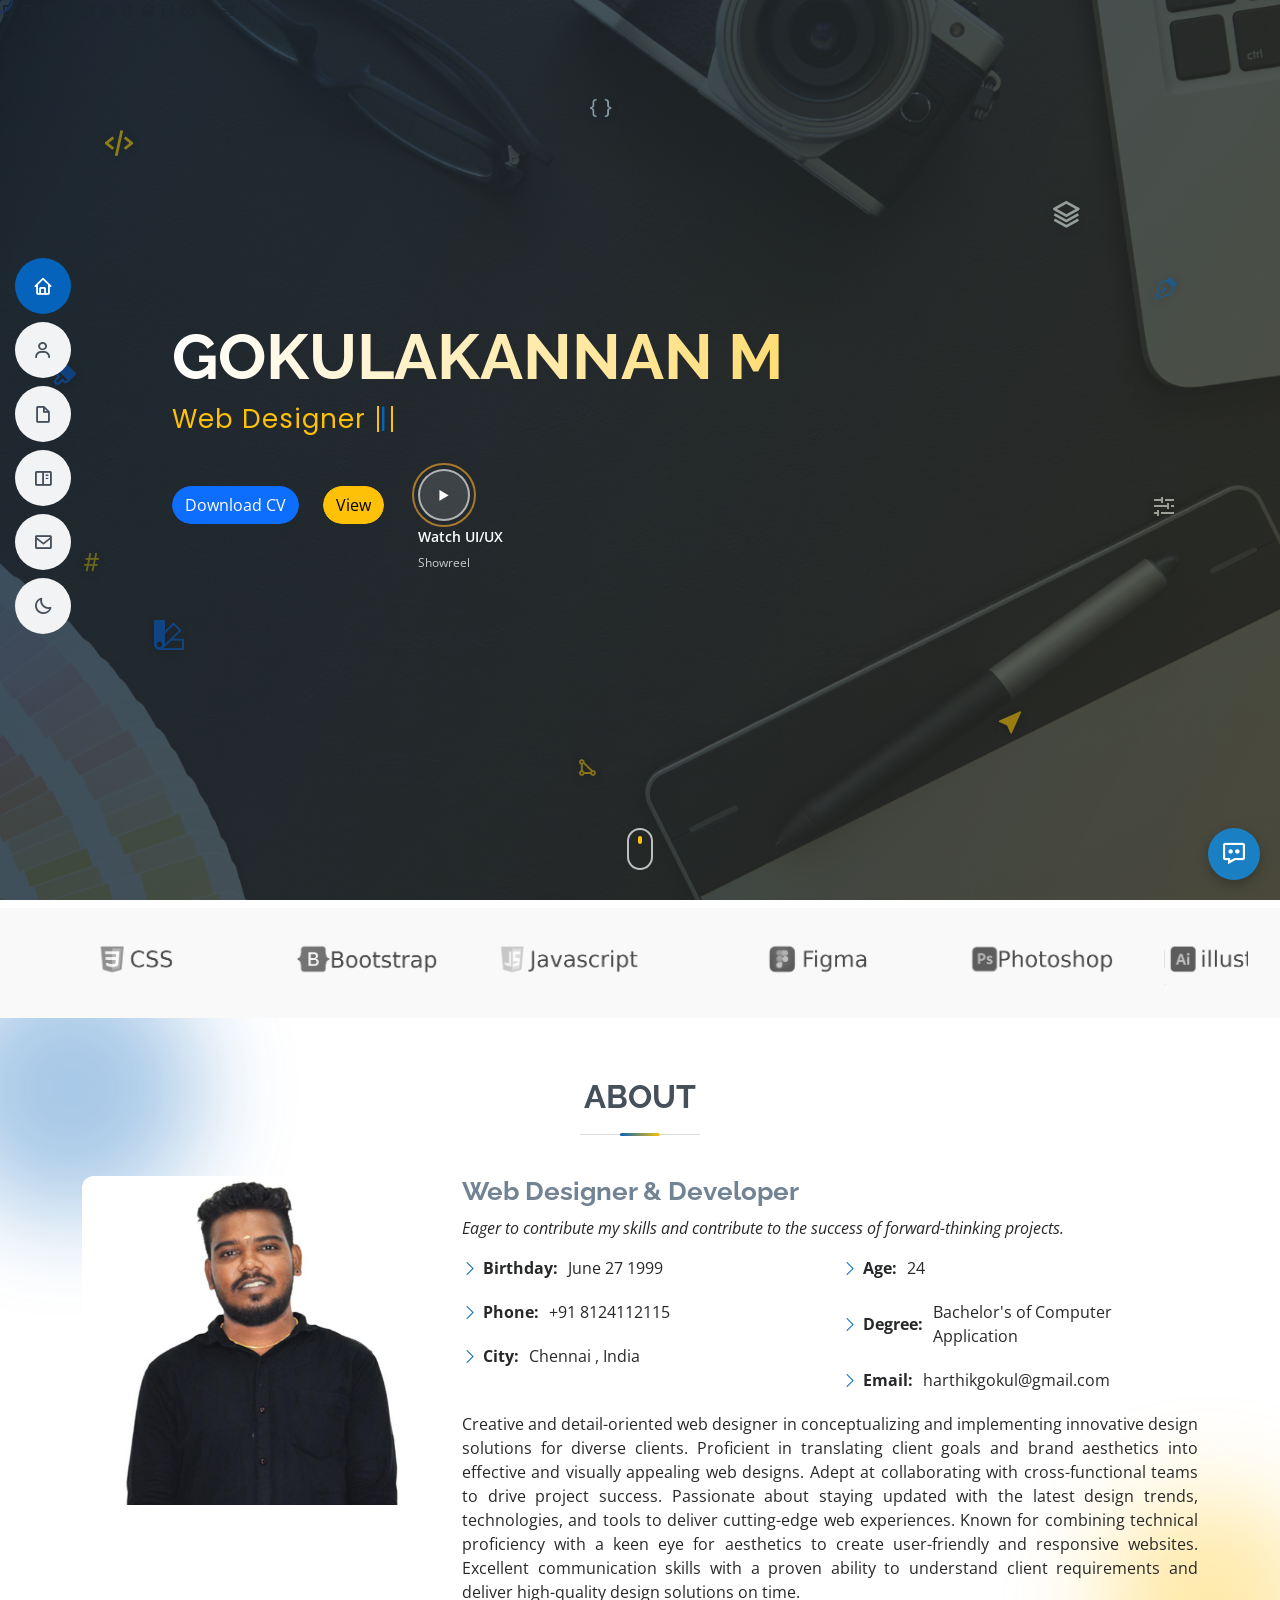
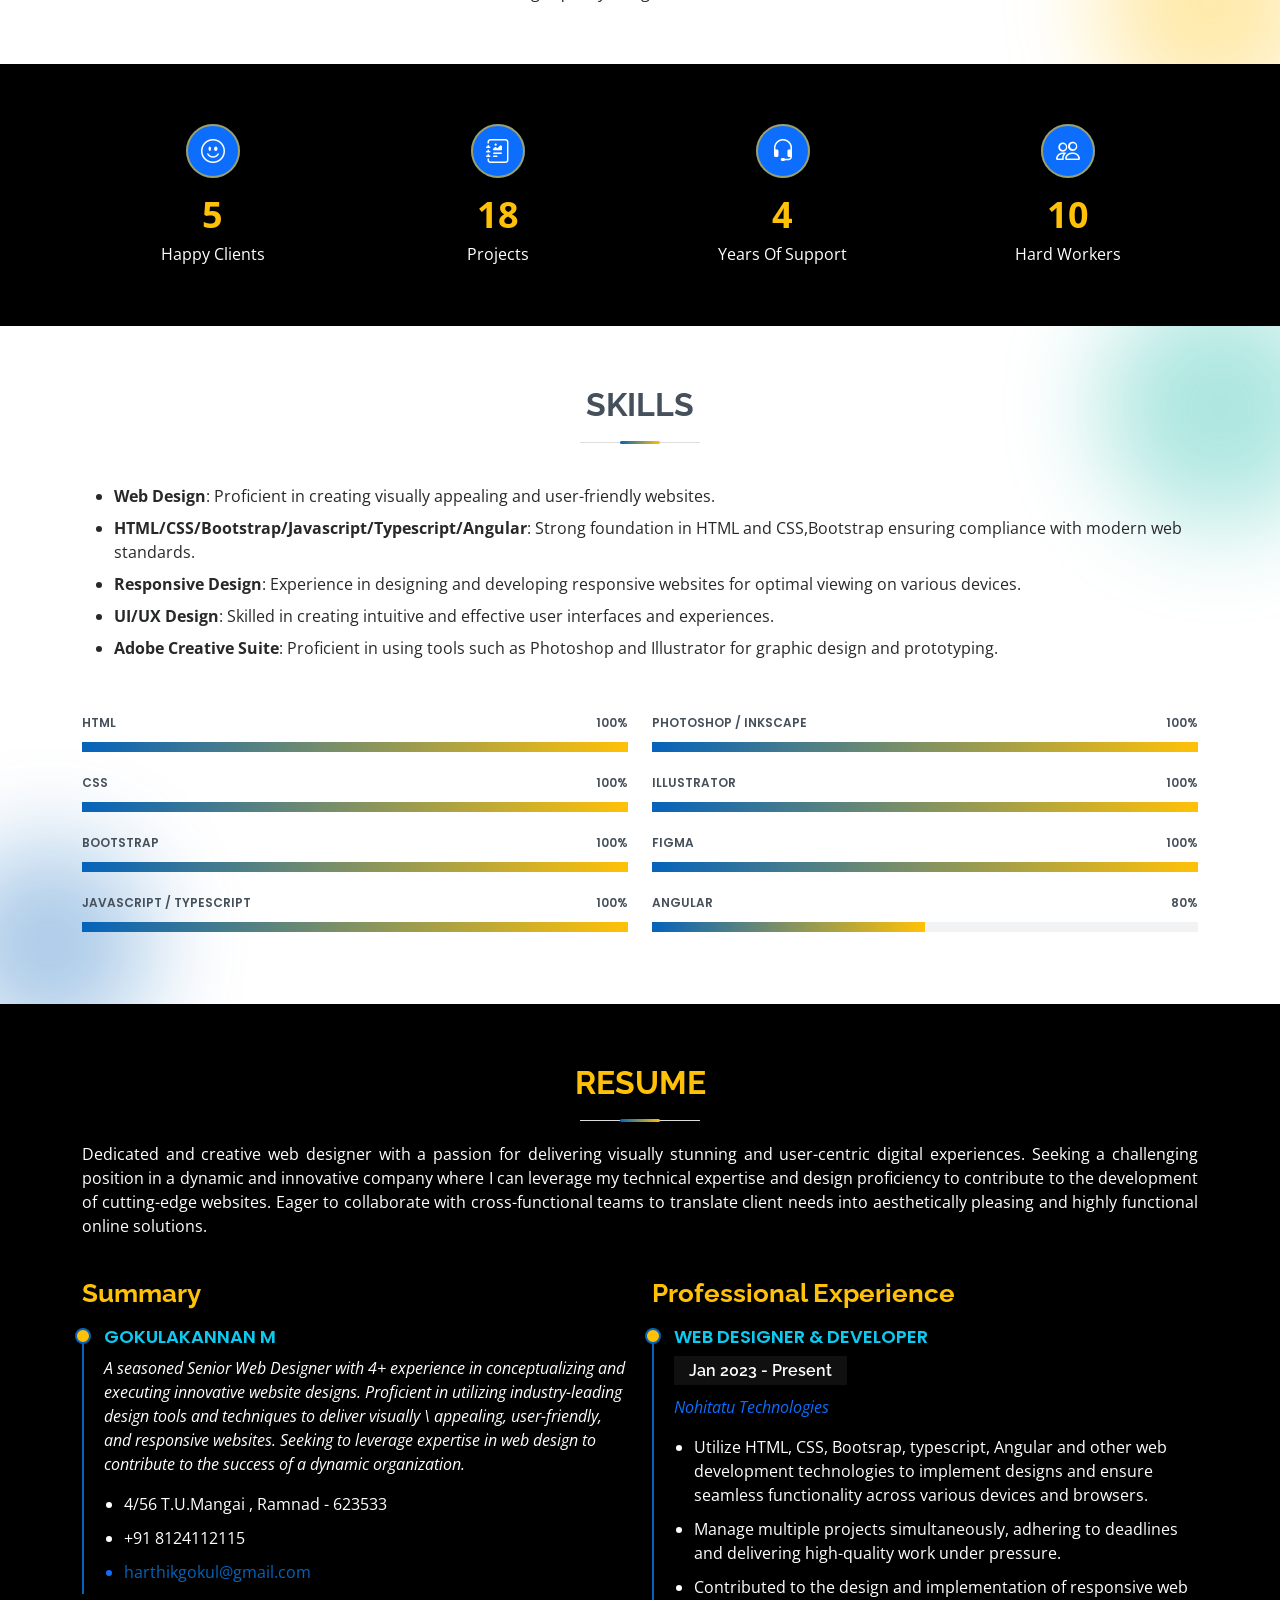
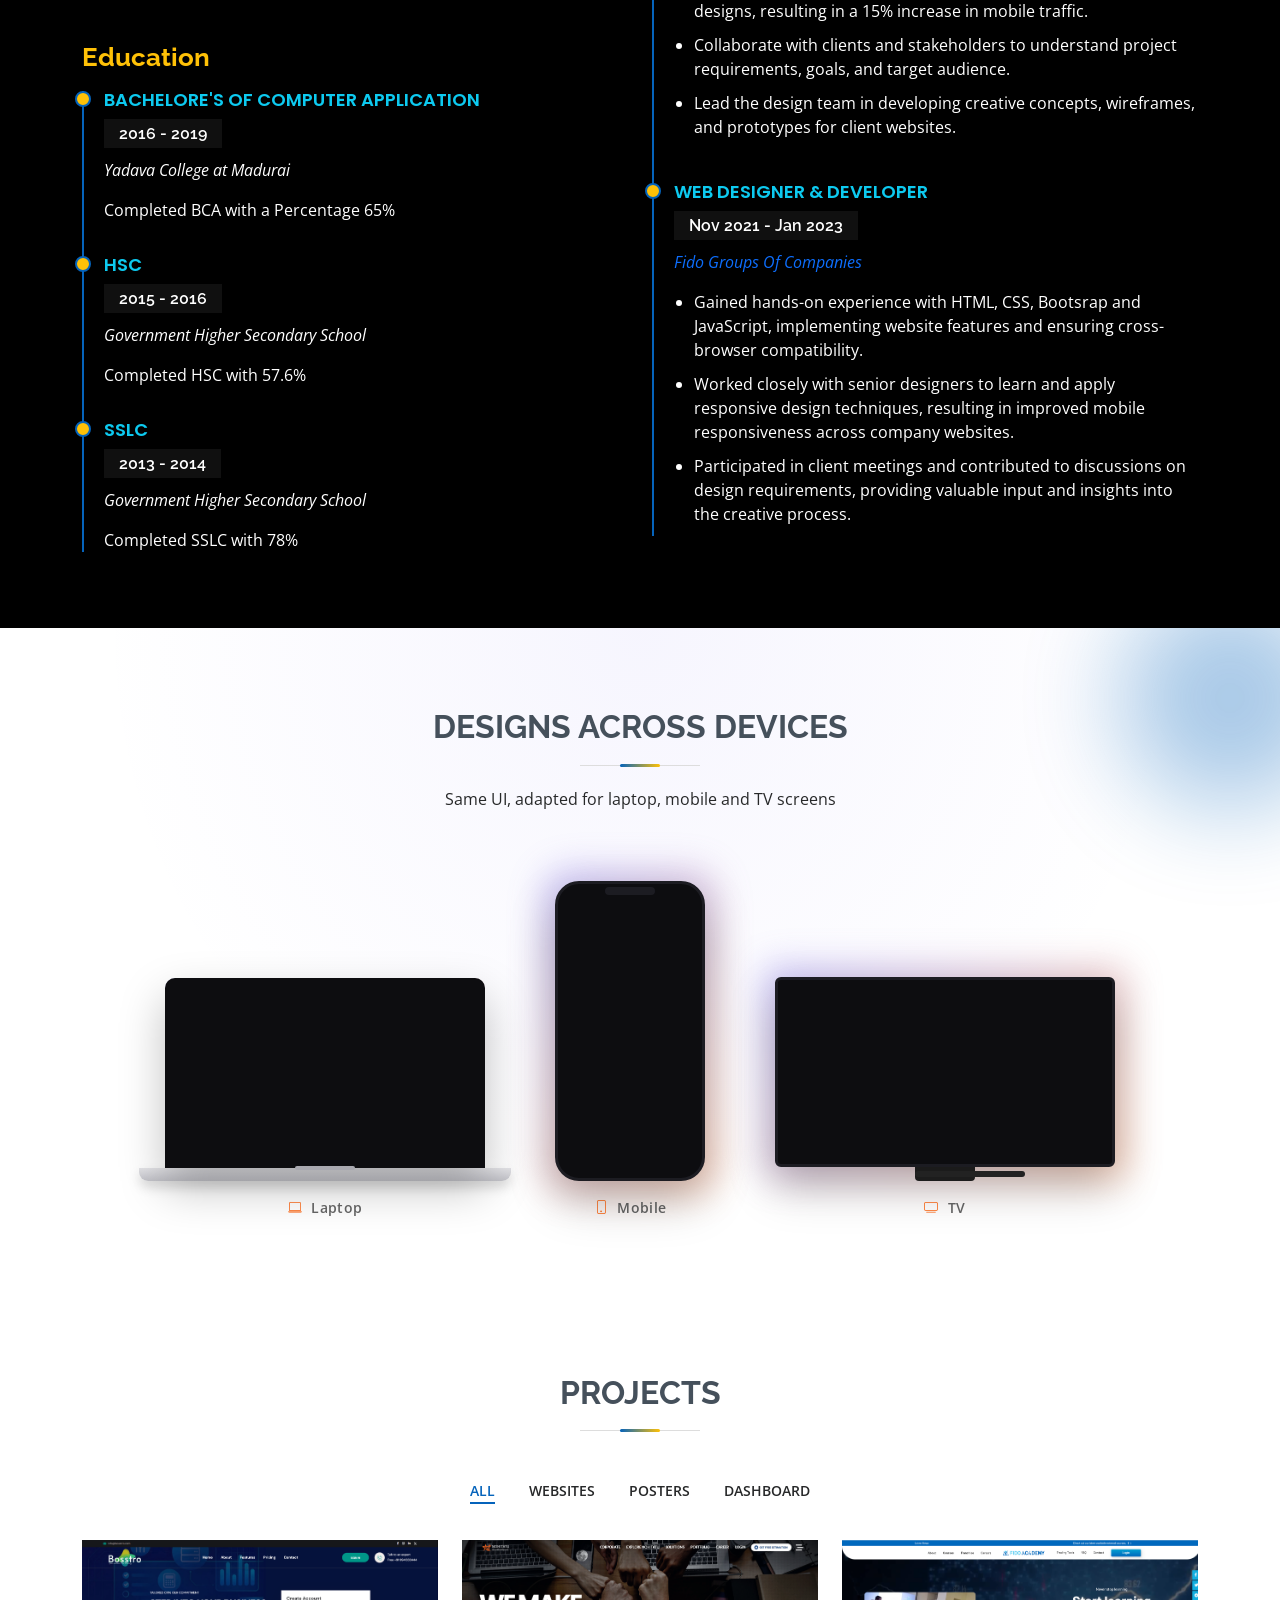
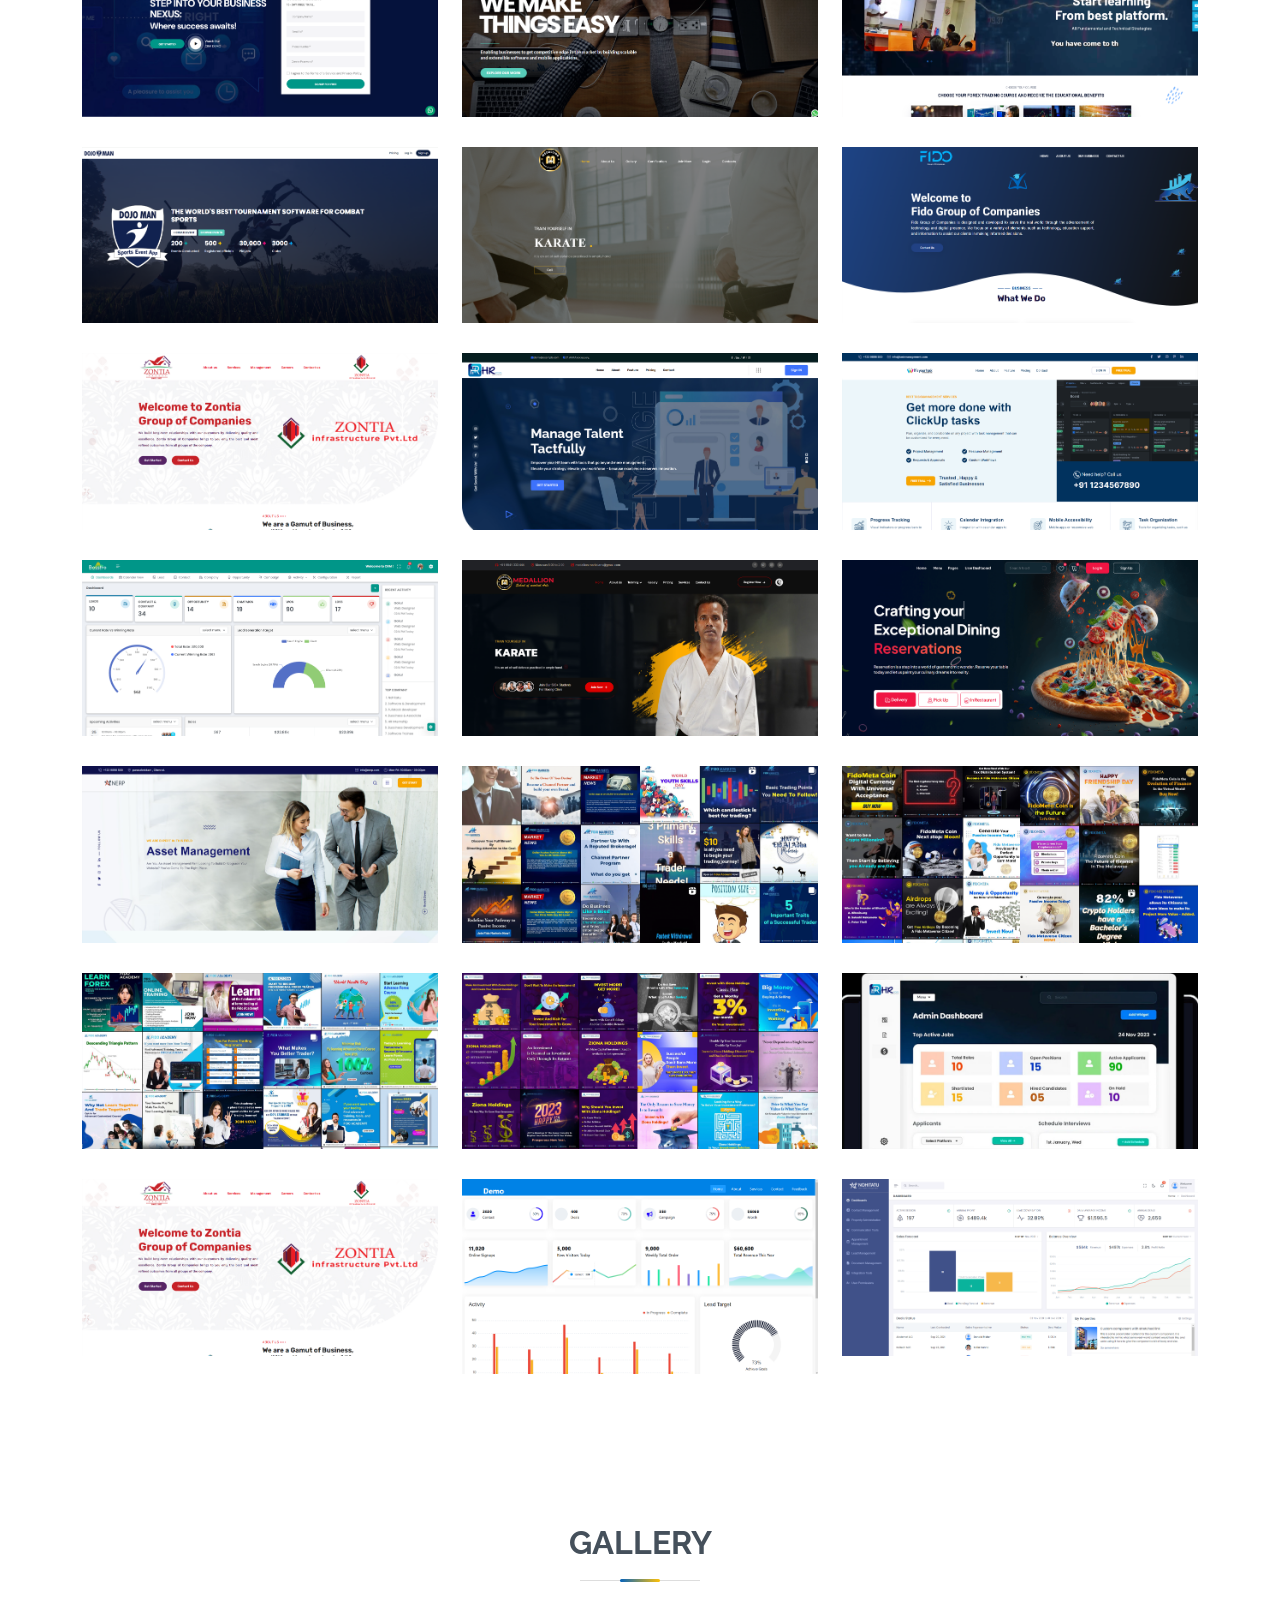
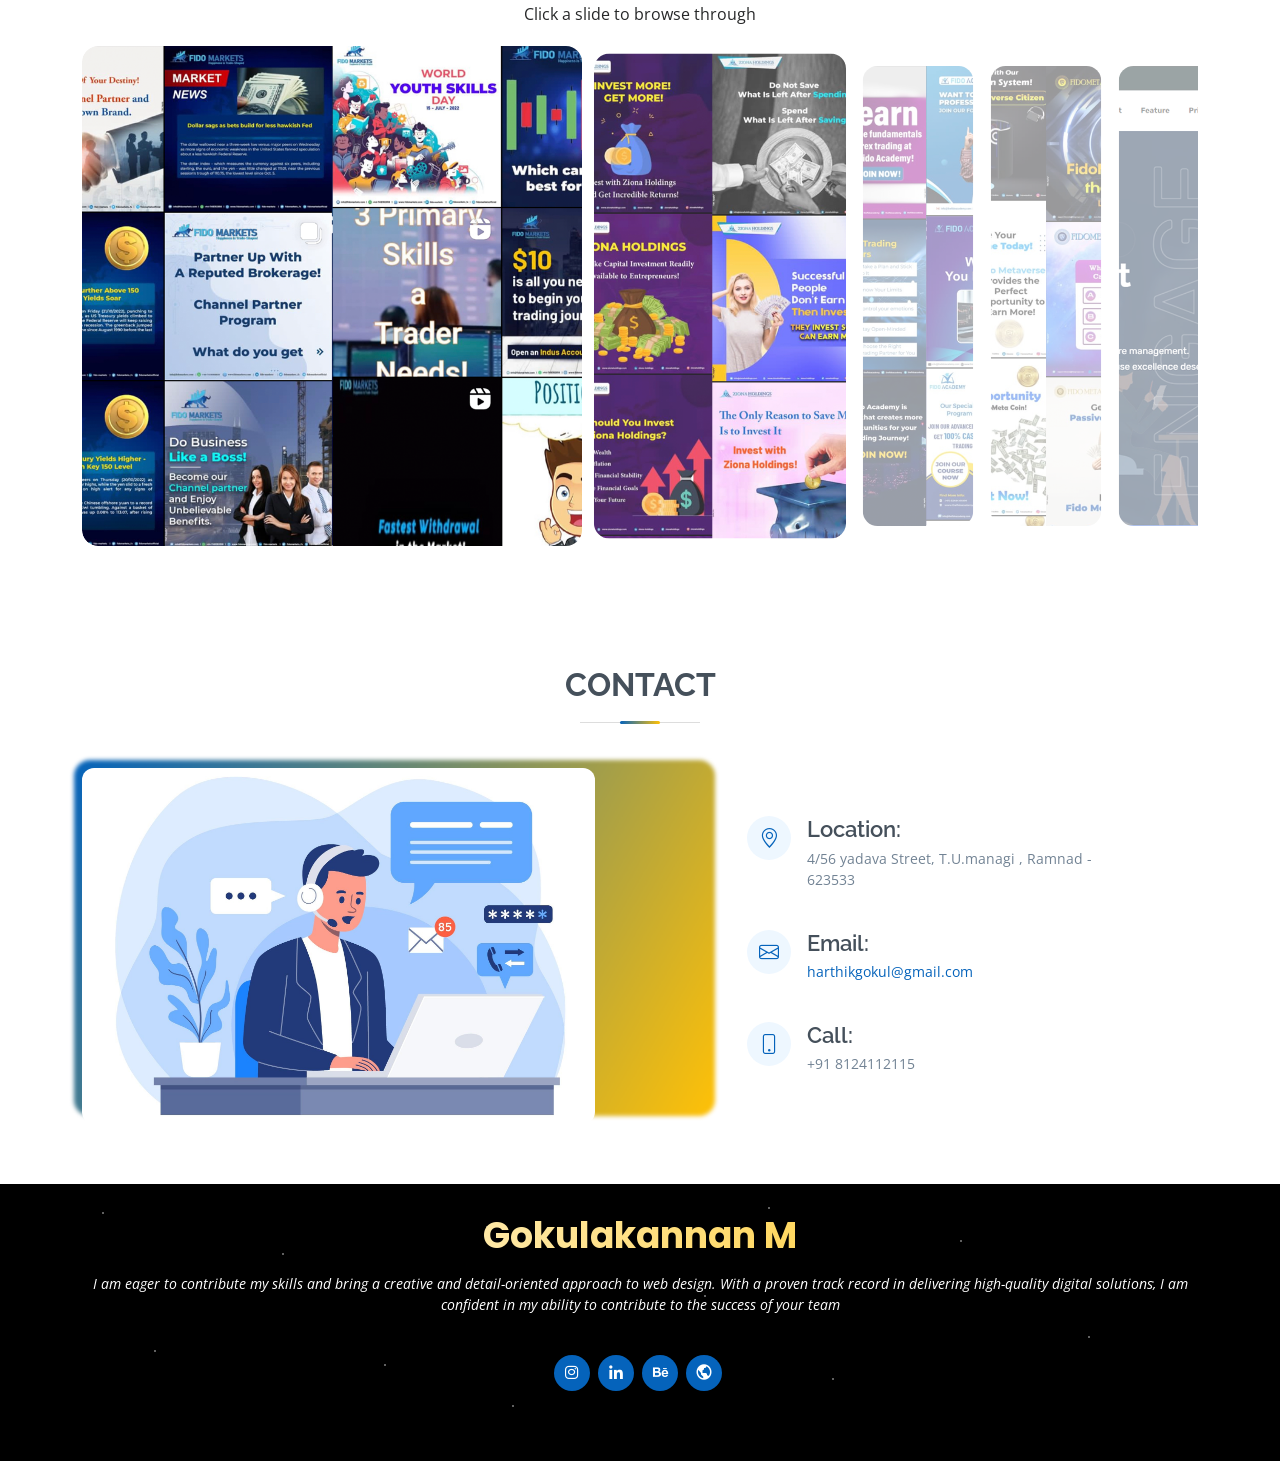
==== commit 6b31be8b: "div div" ====
--- a/index.html
+++ b/index.html
@@ -1003,11 +1003,20 @@
       var percentEl = document.getElementById('preloaderPercent');
       var pre = document.getElementById('preloader');
       var p = 0;
+      var pageLoaded = false;
+
       var timer = setInterval(function () {
-        p += Math.random() * 18 + 6;
-        if (p >= 100) { p = 100; clearInterval(timer); }
+        var target = pageLoaded ? 100 : 90;
+        if (p < target) {
+          p += Math.random() * 8 + 3;
+          if (p > target) p = target;
+        }
         if (fill) fill.style.width = p + '%';
         if (percentEl) percentEl.textContent = Math.floor(p);
+        if (pageLoaded && p >= 100) {
+          clearInterval(timer);
+          hidePreloader();
+        }
       }, 120);
 
       function hidePreloader() {
@@ -1016,8 +1025,9 @@
         setTimeout(function () { pre.remove(); }, 500);
       }
 
-      window.addEventListener('load', hidePreloader);
-      setTimeout(hidePreloader, 1500);
+      window.addEventListener('load', function () {
+        pageLoaded = true;
+      });
     })();
   </script>
   <a href="#" class="back-to-top d-flex align-items-center justify-content-center"><i
--- a/assets/css/style.css
+++ b/assets/css/style.css
@@ -123,31 +123,79 @@
   bottom: 0;
   z-index: 9999;
   overflow: hidden;
-  background: #fff;
-}
-
-#preloader:before {
+  background: #0d0d10;
+  display: flex;
+  align-items: center;
+  justify-content: center;
+  transition: opacity 0.5s ease, visibility 0.5s ease;
+}
+
+#preloader.preloader-done {
+  opacity: 0;
+  visibility: hidden;
+}
+
+.preloader-inner {
+  display: flex;
+  flex-direction: column;
+  align-items: center;
+  gap: 18px;
+}
+
+.preloader-ring {
+  width: 84px;
+  height: 84px;
+  border-radius: 50%;
+  display: flex;
+  align-items: center;
+  justify-content: center;
+  position: relative;
+  background: conic-gradient(#6a5cf0, #ff7a30, #6a5cf0);
+  animation: preloaderSpin 1.2s linear infinite;
+}
+
+.preloader-ring::before {
   content: "";
-  position: fixed;
-  top: calc(50% - 30px);
-  left: calc(50% - 30px);
-  border: 6px solid #0563bb;
-  border-top-color: #fff;
-  border-bottom-color: #fff;
+  position: absolute;
+  inset: 6px;
   border-radius: 50%;
-  width: 60px;
-  height: 60px;
-  animation: animate-preloader 1s linear infinite;
-}
-
-@keyframes animate-preloader {
-  0% {
-    transform: rotate(0deg);
-  }
-
-  100% {
-    transform: rotate(360deg);
-  }
+  background: #0d0d10;
+}
+
+.preloader-logo {
+  position: relative;
+  z-index: 1;
+  color: #fff;
+  font-size: 20px;
+  font-weight: 700;
+  letter-spacing: 1px;
+}
+
+@keyframes preloaderSpin {
+  0% { transform: rotate(0deg); }
+  100% { transform: rotate(360deg); }
+}
+
+.preloader-bar {
+  width: 160px;
+  height: 4px;
+  background: rgba(255,255,255,0.12);
+  border-radius: 4px;
+  overflow: hidden;
+}
+
+.preloader-bar-fill {
+  height: 100%;
+  width: 0%;
+  background: linear-gradient(90deg, #6a5cf0, #ff7a30);
+  border-radius: 4px;
+  transition: width 0.15s ease-out;
+}
+
+.preloader-text {
+  color: rgba(255,255,255,0.65);
+  font-size: 13px;
+  letter-spacing: 0.5px;
 }
 
 /*--------------------------------------------------------------
@@ -2412,12 +2460,75 @@
 }
 
 /*--------------------------------------------------------------
+# Hero Video Button
+--------------------------------------------------------------*/
+.hero-video-btn {
+  display: inline-flex;
+  align-items: center;
+  gap: 12px;
+  margin-left: 10px;
+  text-decoration: none;
+  vertical-align: middle;
+}
+
+.hero-video-icon {
+  width: 52px;
+  height: 52px;
+  border-radius: 50%;
+  background: rgba(255,255,255,0.12);
+  border: 2px solid rgba(255,255,255,0.6);
+  display: flex;
+  align-items: center;
+  justify-content: center;
+  color: #fff;
+  font-size: 22px;
+  position: relative;
+  transition: all 0.3s ease;
+}
+
+.hero-video-icon::before {
+  content: "";
+  position: absolute;
+  inset: -8px;
+  border-radius: 50%;
+  border: 2px solid rgba(255,176,46,0.6);
+  animation: heroVideoPulse 2.2s ease-out infinite;
+}
+
+.hero-video-btn:hover .hero-video-icon {
+  background: linear-gradient(135deg, #ffb02e, #ff7a30);
+  border-color: transparent;
+  transform: scale(1.08);
+}
+
+@keyframes heroVideoPulse {
+  0% { transform: scale(0.9); opacity: 0.8; }
+  70% { transform: scale(1.35); opacity: 0; }
+  100% { opacity: 0; }
+}
+
+.hero-video-text {
+  color: #fff;
+  font-size: 14px;
+  font-weight: 600;
+  line-height: 1.3;
+  text-align: left;
+}
+
+.hero-video-text small {
+  font-weight: 400;
+  opacity: 0.75;
+  font-size: 12px;
+}
+
+/*--------------------------------------------------------------
 # UI/UX Multi-Device Mockup Section (Laptop / Mobile / TV)
 --------------------------------------------------------------*/
 .uiux-mockup {
   position: relative;
   overflow: hidden;
-  padding: 60px 0;
+  padding: 80px 0;
+  background: radial-gradient(ellipse at 50% 0%, rgba(106,92,240,0.06), transparent 60%);
 }
 
 .device-showcase {
@@ -2425,20 +2536,37 @@
   align-items: flex-end;
   justify-content: center;
   flex-wrap: wrap;
-  gap: 60px;
-  margin-top: 40px;
+  gap: 70px;
+  margin-top: 50px;
+  position: relative;
+}
+
+.device {
+  position: relative;
+  animation: deviceFloat 5s ease-in-out infinite;
+}
+
+.device-laptop { animation-delay: 0s; }
+.device-mobile { animation-delay: 0.6s; }
+.device-tv { animation-delay: 1.2s; }
+
+@keyframes deviceFloat {
+  0%, 100% { transform: translateY(0); }
+  50% { transform: translateY(-10px); }
 }
 
 .device-label {
   text-align: center;
-  margin-top: 14px;
+  margin-top: 16px;
   font-size: 14px;
+  font-weight: 600;
   color: #666;
+  letter-spacing: 0.3px;
 }
 
 .device-label i {
   color: #ff7a30;
-  margin-right: 4px;
+  margin-right: 5px;
 }
 
 .device-slider {
@@ -2468,13 +2596,29 @@
 .device-slider img:nth-child(3) { animation-delay: 6s; }
 
 @keyframes deviceFade {
-  0% { opacity: 0; transform: scale(1.02); }
+  0% { opacity: 0; transform: scale(1.04); }
   4% { opacity: 1; transform: scale(1); }
   30% { opacity: 1; transform: scale(1); }
   34% { opacity: 0; }
   100% { opacity: 0; }
 }
 
+/* Glow ring behind every device screen */
+.device-screen {
+  position: relative;
+}
+
+.device-screen::before {
+  content: "";
+  position: absolute;
+  inset: -14px;
+  border-radius: inherit;
+  background: linear-gradient(135deg, #6a5cf0, #ff7a30);
+  opacity: 0.35;
+  filter: blur(18px);
+  z-index: -1;
+}
+
 /* Laptop */
 .device-laptop {
   width: 320px;
@@ -2483,11 +2627,11 @@
 .device-laptop .device-screen {
   width: 100%;
   height: 190px;
-  background: #111;
+  background: #0d0d10;
   border-radius: 10px 10px 0 0;
   padding: 8px 8px 0;
   overflow: hidden;
-  box-shadow: 0 15px 40px rgba(0,0,0,0.18);
+  box-shadow: 0 20px 45px rgba(0,0,0,0.25);
 }
 
 .device-laptop .device-slider {
@@ -2496,11 +2640,23 @@
 }
 
 .laptop-base {
-  width: 112%;
-  margin-left: -6%;
-  height: 12px;
-  background: linear-gradient(#ddd, #bbb);
-  border-radius: 0 0 8px 8px;
+  width: 116%;
+  margin-left: -8%;
+  height: 13px;
+  background: linear-gradient(#e4e4e8, #c2c2c8);
+  border-radius: 0 0 9px 9px;
+  box-shadow: 0 6px 12px rgba(0,0,0,0.15);
+}
+
+.laptop-base::after {
+  content: "";
+  display: block;
+  width: 60px;
+  height: 4px;
+  background: #a9a9b0;
+  border-radius: 2px;
+  margin: 0 auto;
+  transform: translateY(-2px);
 }
 
 /* Mobile */
@@ -2511,11 +2667,12 @@
 .device-mobile .device-screen {
   width: 100%;
   height: 300px;
-  background: #111;
-  border-radius: 22px;
+  background: #0d0d10;
+  border-radius: 24px;
   padding: 10px 6px;
   position: relative;
-  box-shadow: 0 15px 40px rgba(0,0,0,0.18);
+  box-shadow: 0 20px 45px rgba(0,0,0,0.25);
+  border: 3px solid #1c1c22;
 }
 
 .device-mobile .device-slider {
@@ -2527,10 +2684,10 @@
   position: absolute;
   width: 50px;
   height: 8px;
-  background: #111;
+  background: #1c1c22;
   border-radius: 6px;
   left: 50%;
-  top: 4px;
+  top: 6px;
   transform: translateX(-50%);
   z-index: 2;
 }
@@ -2543,10 +2700,11 @@
 .device-tv .device-screen {
   width: 100%;
   height: 190px;
-  background: #111;
+  background: #0d0d10;
   border-radius: 6px;
   padding: 6px;
-  box-shadow: 0 15px 40px rgba(0,0,0,0.18);
+  box-shadow: 0 20px 45px rgba(0,0,0,0.25);
+  border: 3px solid #1c1c22;
 }
 
 .device-tv .device-slider {
@@ -2583,4 +2741,10 @@
   .device-laptop .device-screen, .device-tv .device-screen {
     height: 150px;
   }
-}
+  .hero-video-text {
+    display: none;
+  }
+  .hero-video-btn {
+    margin-left: 6px;
+  }
+}
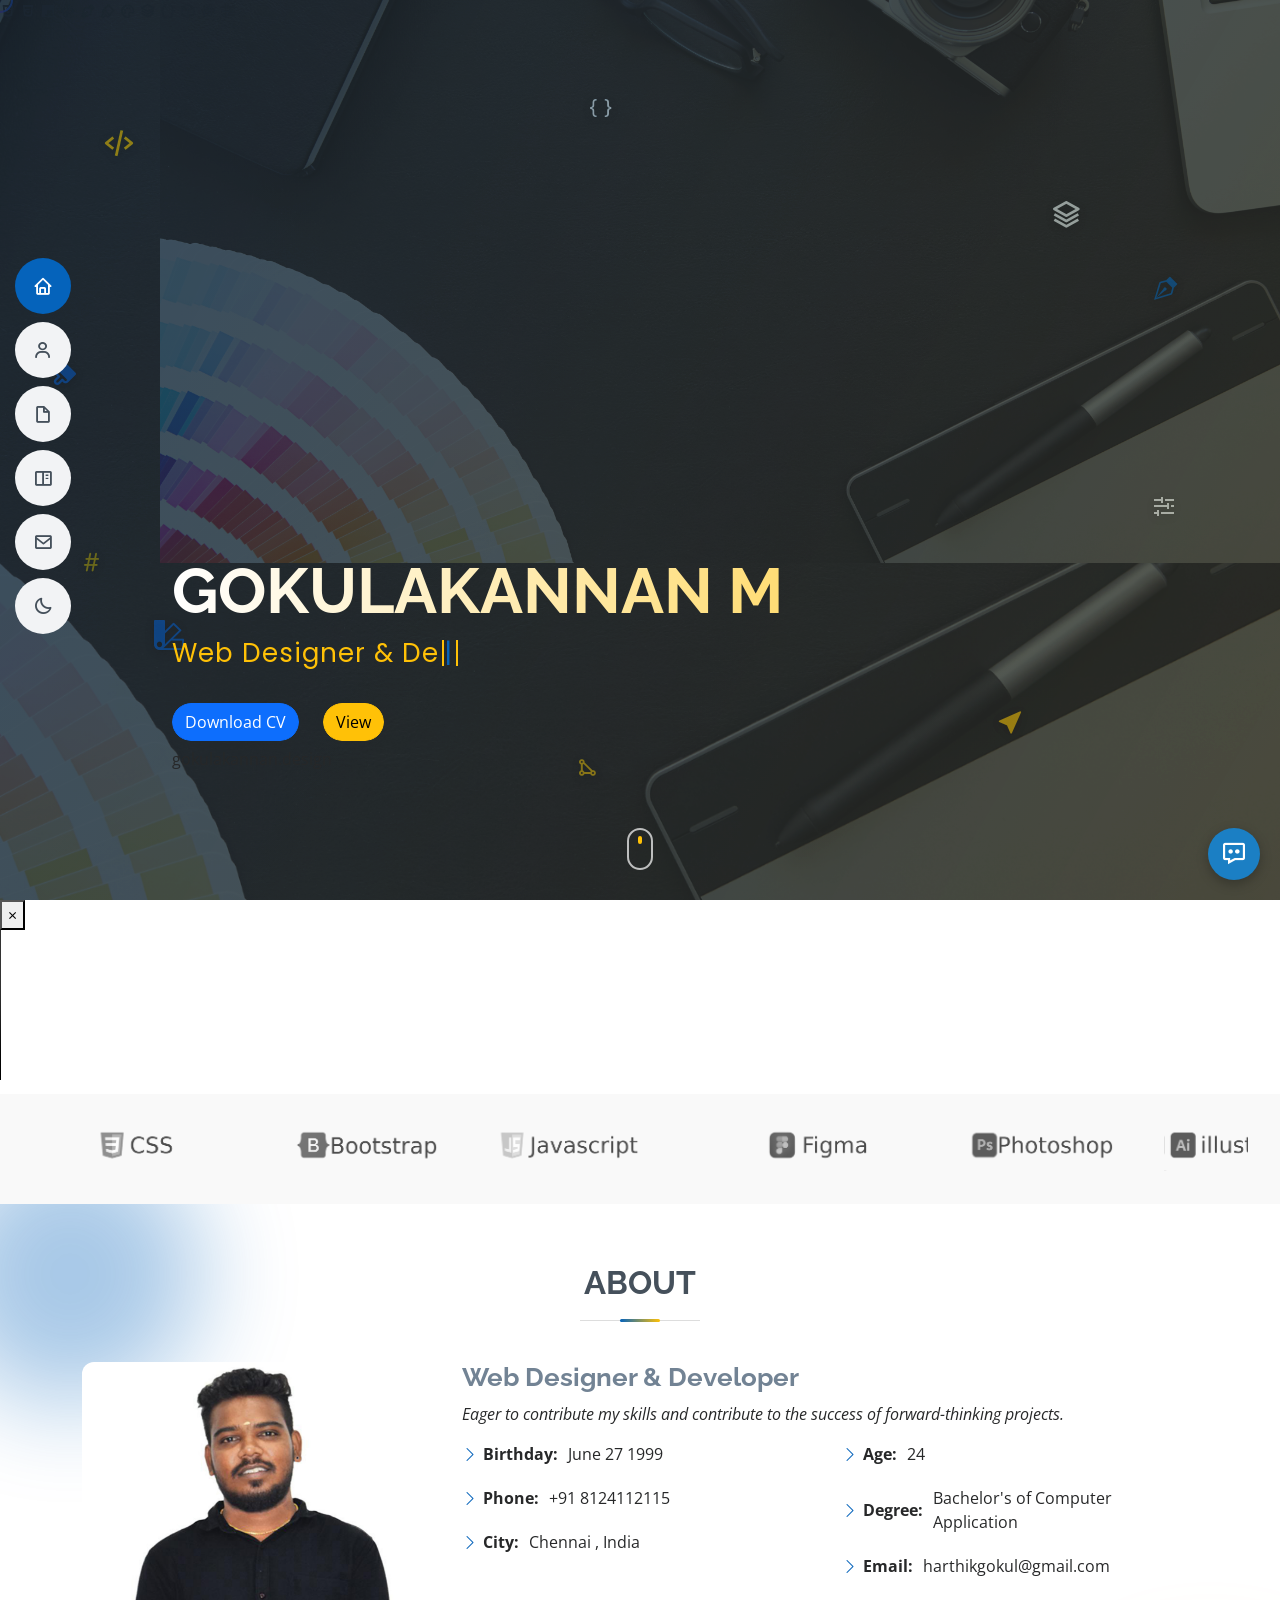
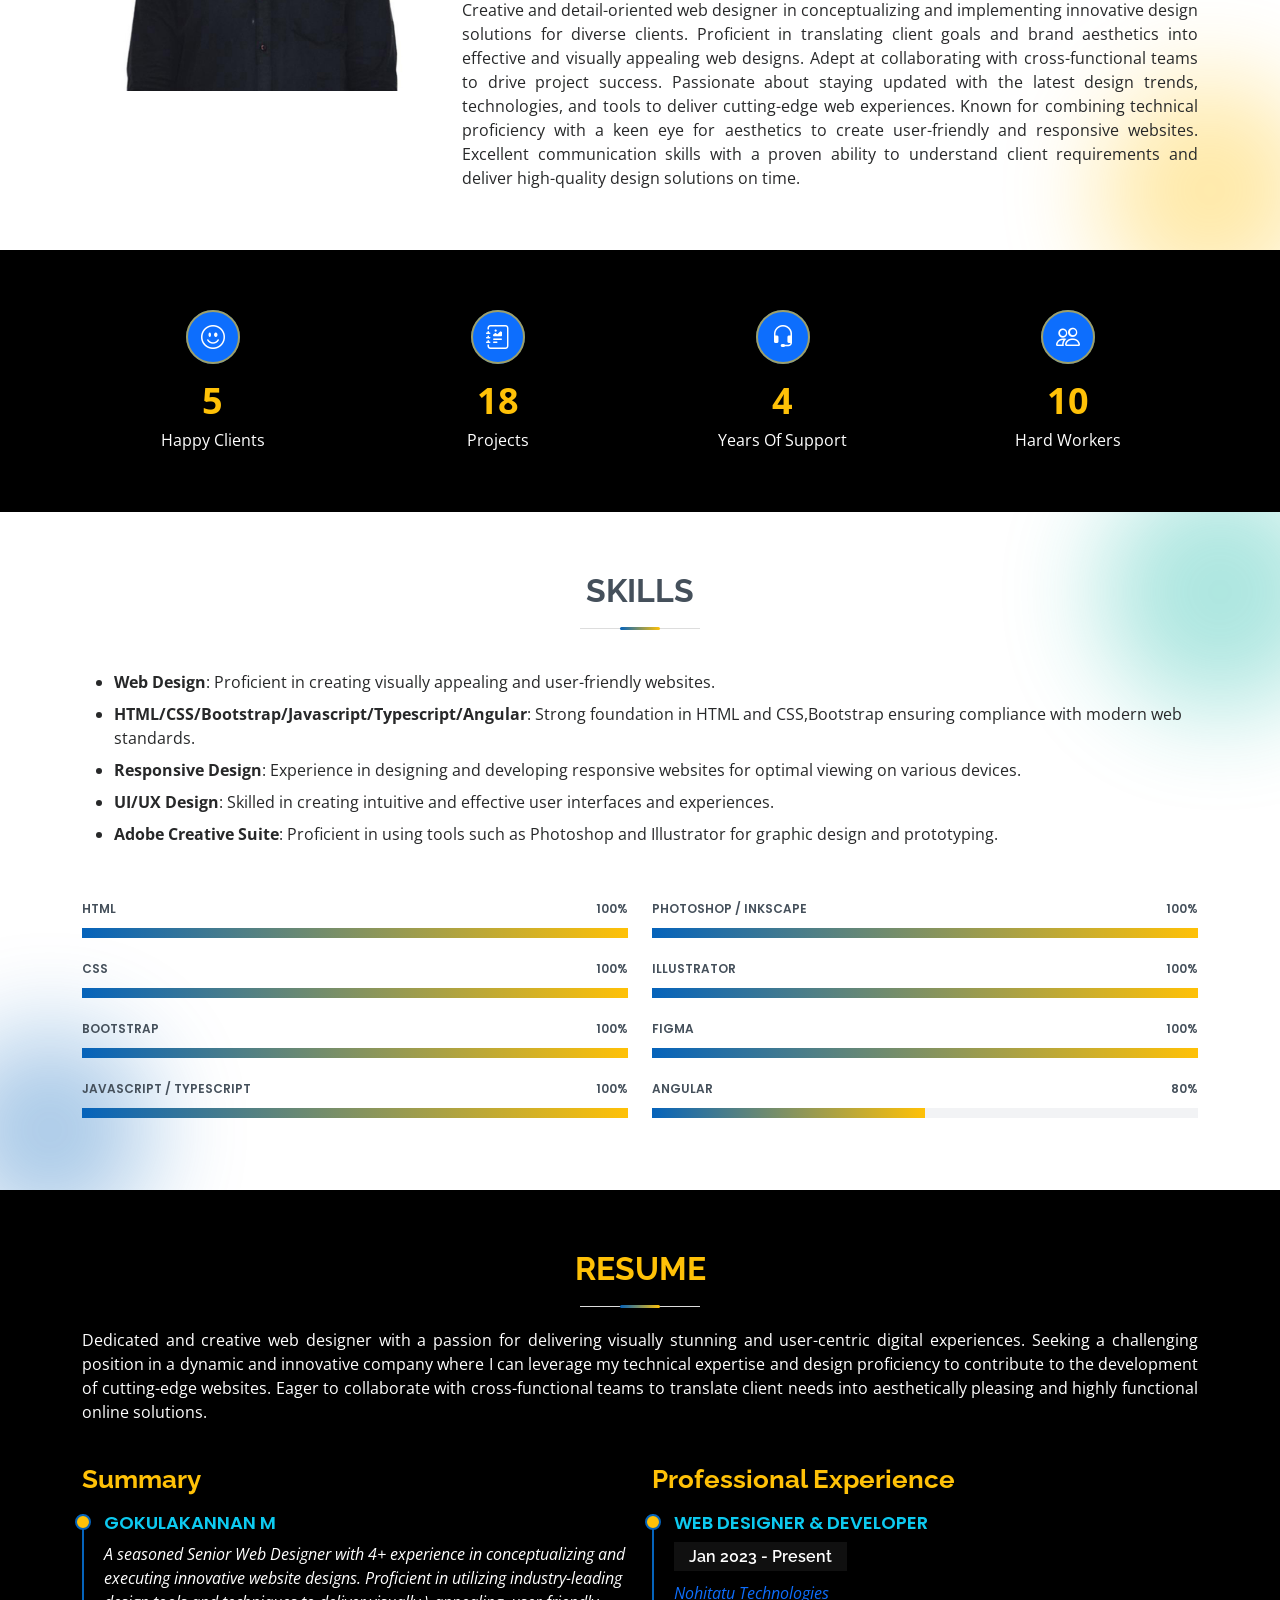
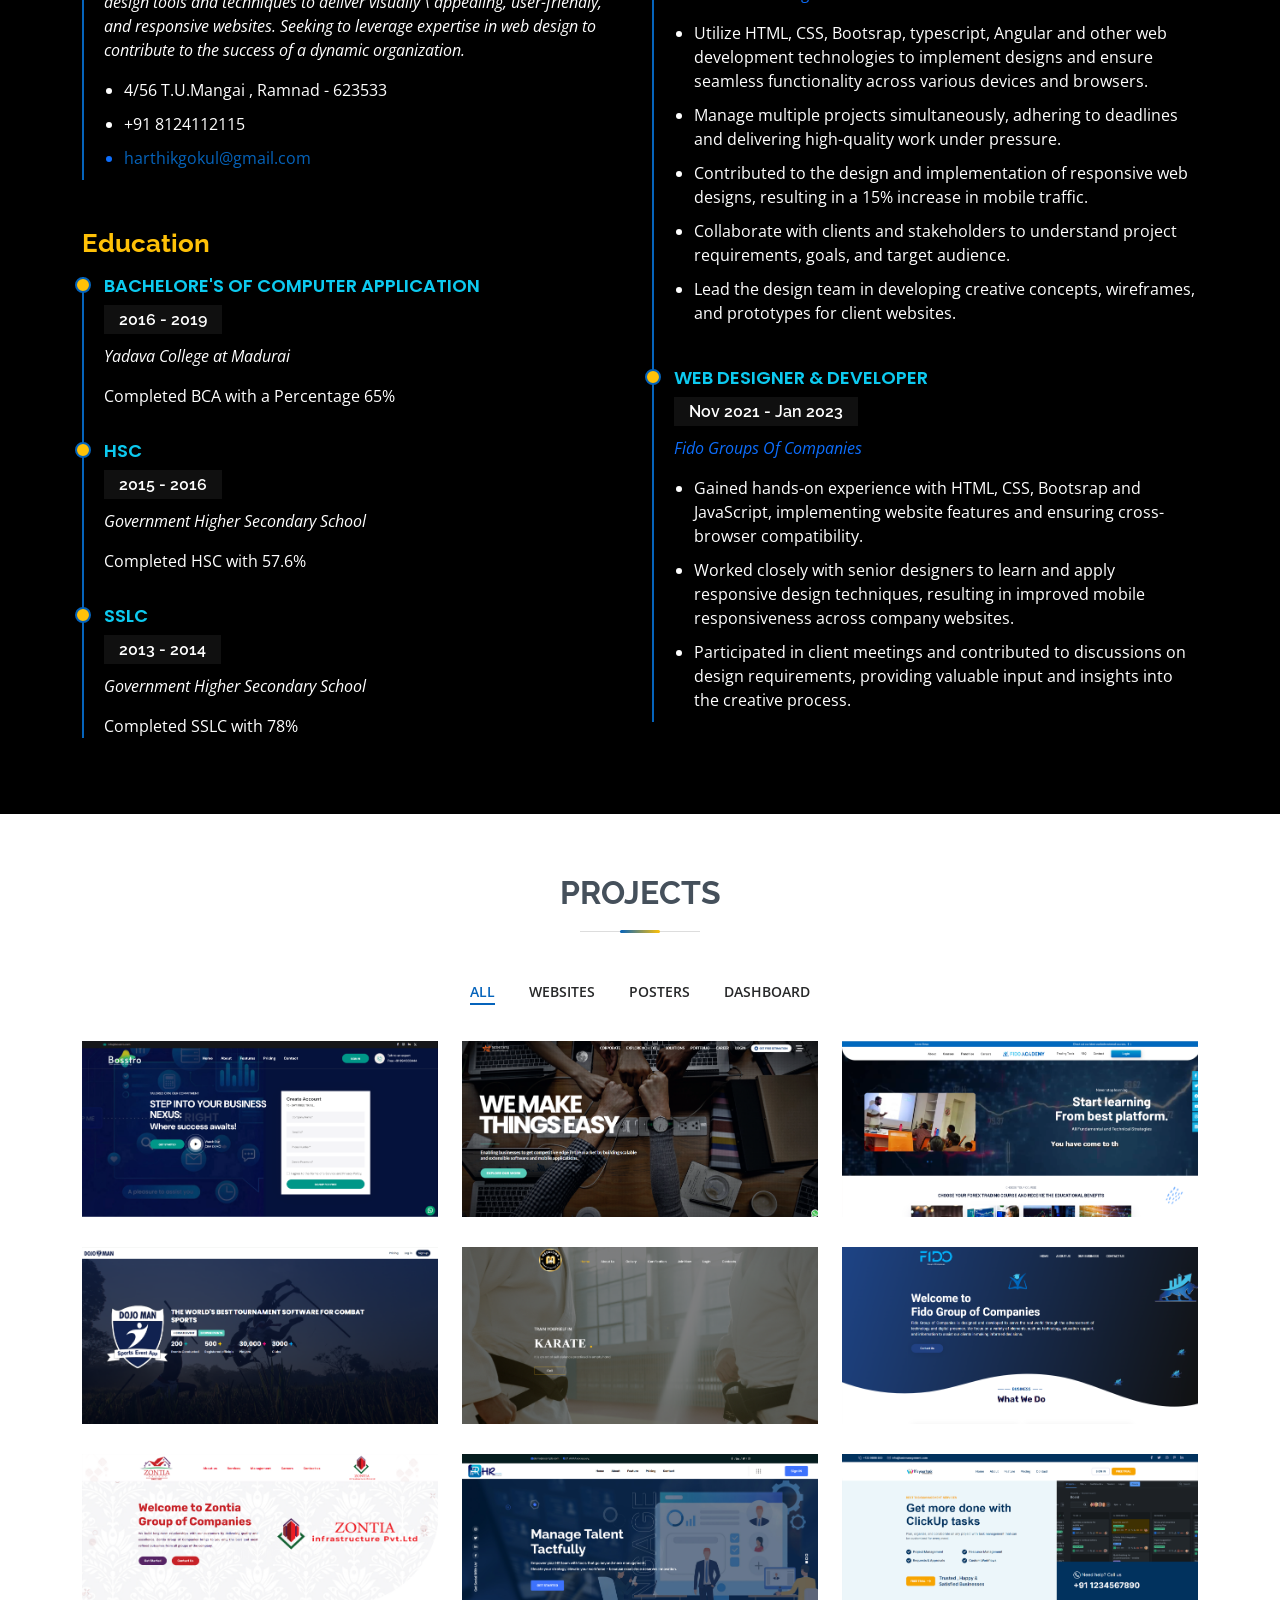
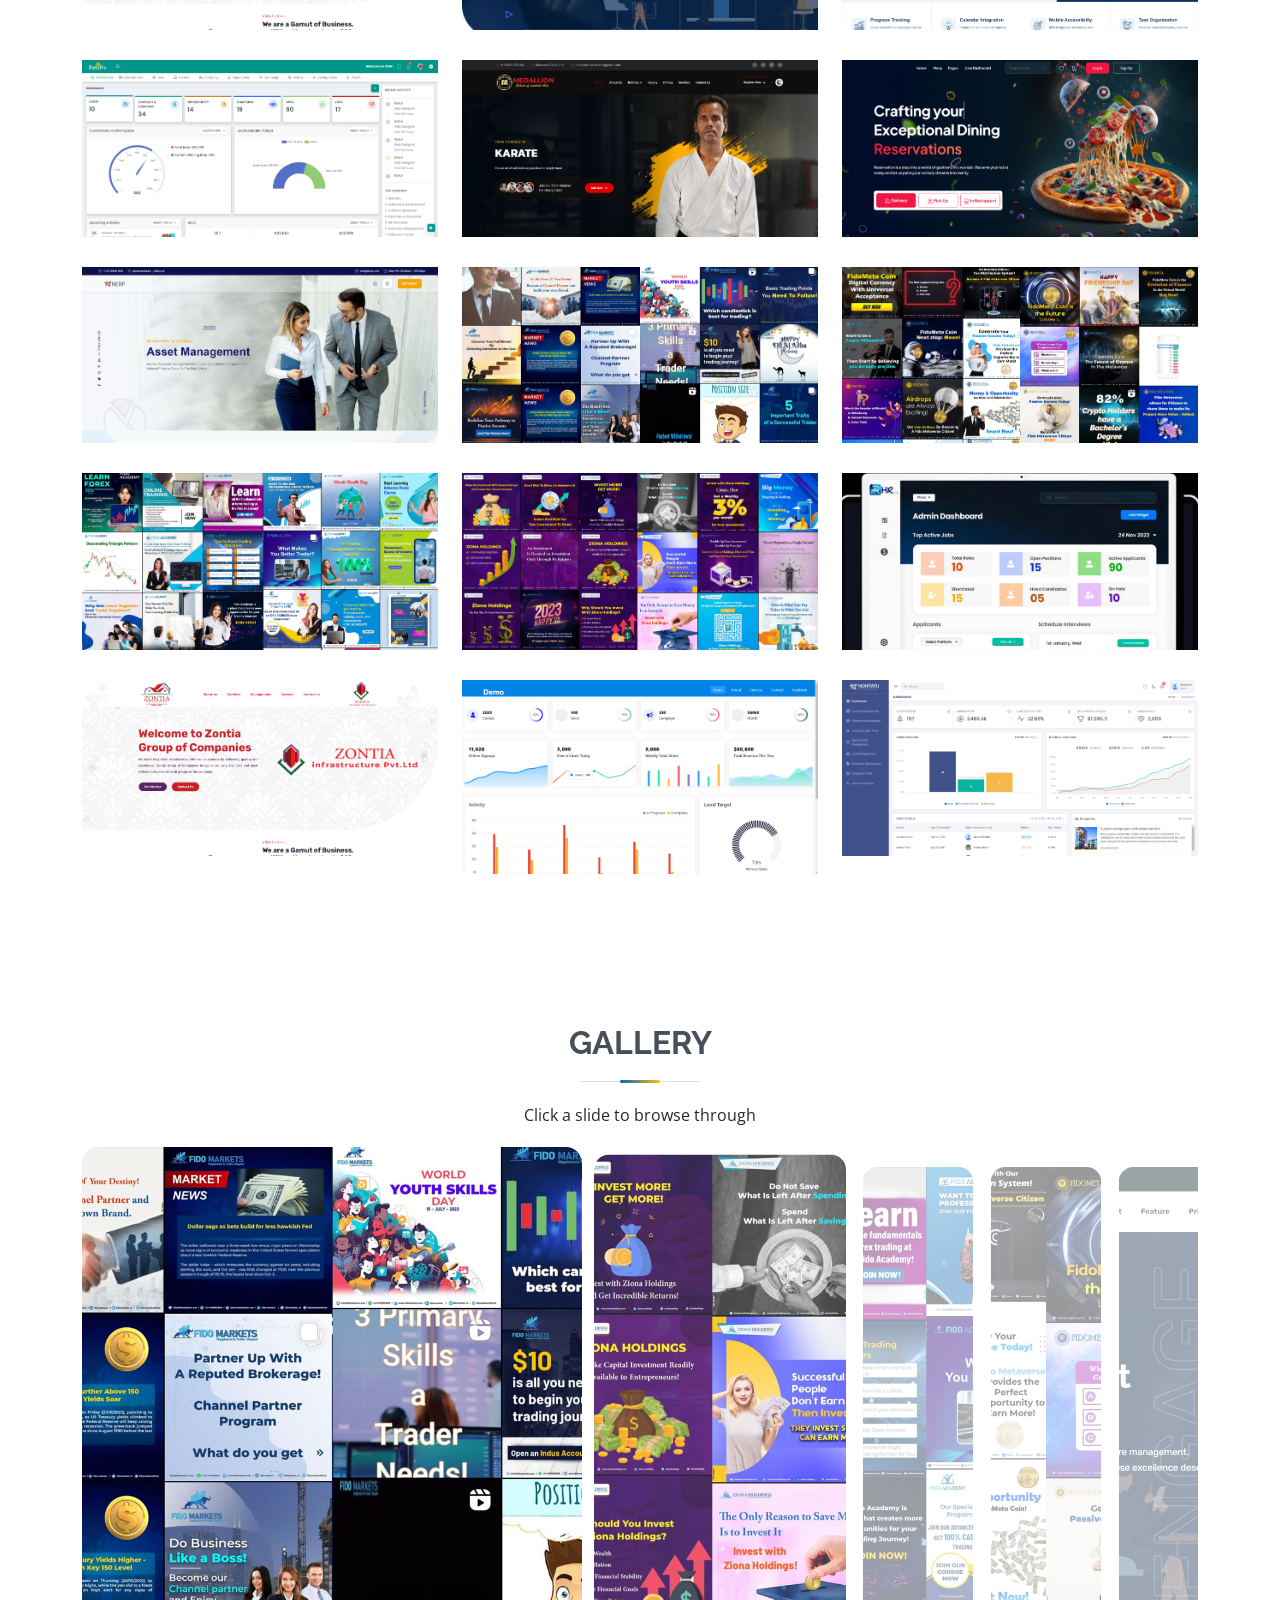
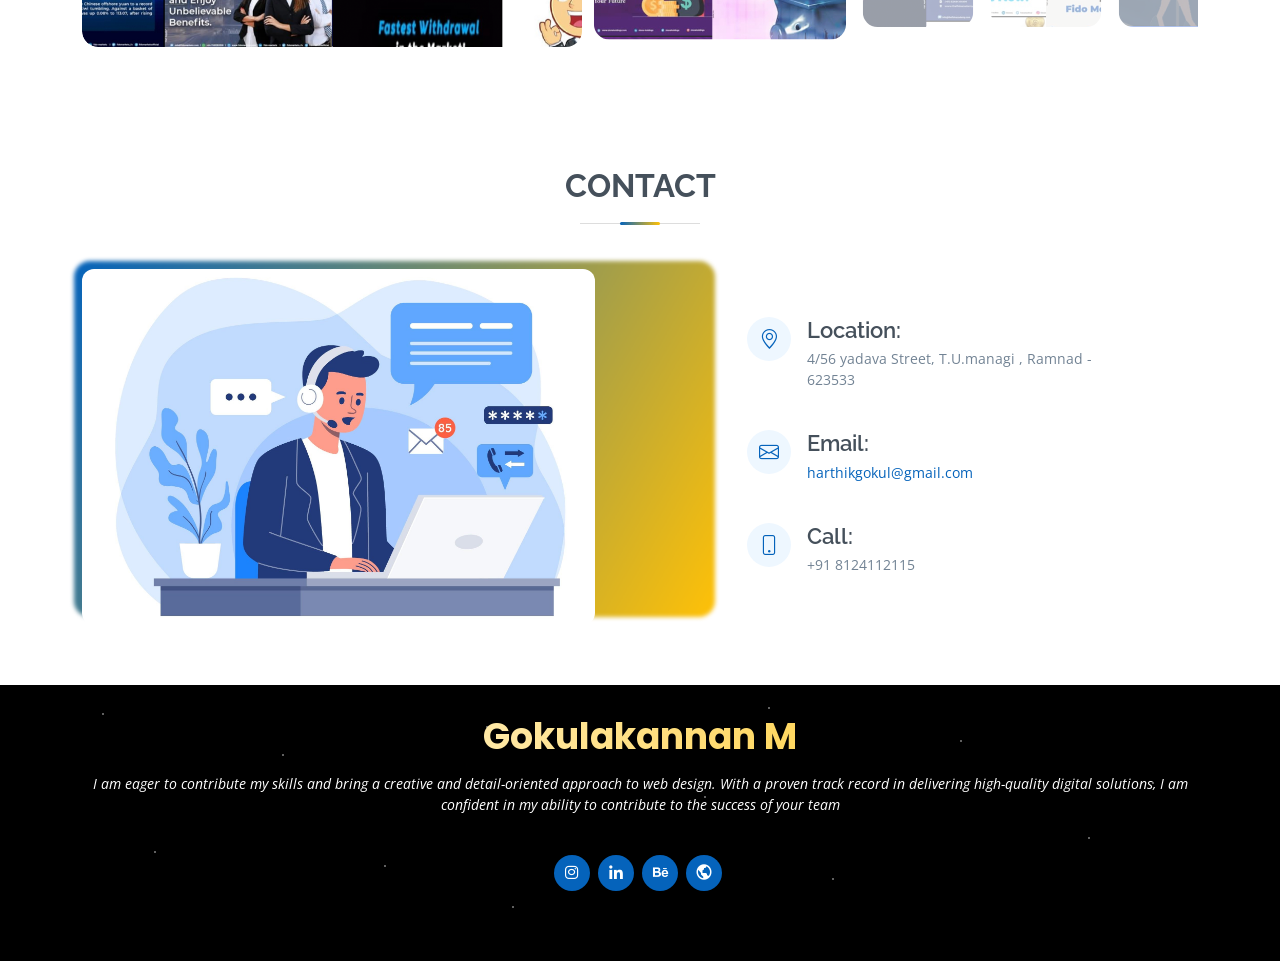
==== commit c15182b7: "Update print statement from 'Hello' to 'Goodbye'div" ====
--- a/index.html
+++ b/index.html
@@ -13,13 +13,9 @@
   <link href="assets/img/favicon.ico" rel="icon">
   <link href="assets/img/favicon.ico" rel="apple-touch-icon">
 
-  <!-- Preconnect for faster font loading -->
-  <link rel="preconnect" href="https://fonts.googleapis.com">
-  <link rel="preconnect" href="https://fonts.gstatic.com" crossorigin>
-
-  <!-- Google Fonts (trimmed weights + swap for faster render) -->
+  <!-- Google Fonts -->
   <link
-    href="https://fonts.googleapis.com/css?family=Open+Sans:400,600,700|Raleway:400,500,600,700|Poppins:400,500,600&display=swap"
+    href="https://fonts.googleapis.com/css?family=Open+Sans:300,300i,400,400i,600,600i,700,700i|Raleway:300,300i,400,400i,500,500i,600,600i,700,700i|Poppins:300,300i,400,400i,500,500i,600,600i,700,700i"
     rel="stylesheet">
 
   <!-- Vendor CSS Files -->
@@ -36,6 +32,9 @@
 </head>
 
 <body oncontextmenu="return false;">
+
+  <!-- Scroll progress bar -->
+  <div id="scroll-progress"></div>
 
   <!-- Custom cursor glow -->
   <div id="cursor-glow"></div>
@@ -68,6 +67,15 @@
  
   <!-- ======= Hero Section ======= -->
   <section id="hero" class="d-flex flex-column justify-content-center">
+    <!-- Background video -->
+    <video class="hero-bg-video" autoplay muted loop playsinline poster="assets/img/hero-bg.png">
+      <source src="https://assets.mixkit.co/videos/45378/45378-360.mp4" type="video/mp4">
+    </video>
+    <div class="hero-video-overlay"></div>
+
+    <!-- Morphing decorative blob -->
+    <div class="hero-morph-blob" aria-hidden="true"></div>
+
     <!-- Floating particle layer -->
     <div class="hero-particles" aria-hidden="true">
       <span></span><span></span><span></span><span></span><span></span>
@@ -105,35 +113,68 @@
       <i class='bx bx-slider-alt hs hs-12'></i>
     </div>
 
-    <div class="container" data-aos="zoom-in" data-aos-delay="100">
-      <h1 class="text-white">GOKULAKANNAN M</h1>
-      <p><span class="typed text-warning " data-typed-items="Web Designer & Developer"></span></p>
-      <div class="social-links">
-
-        <a href="assets/img/GOKUL_CV.pdf" target="_blank" class="theme-btn btn-style-one" download>
-        <span class="btn btn-primary">
-            Download CV 
-        </span>
-    </a>
-
-        <a href="https://harthikgokul.github.io/Gokul_Website/index.html" target="_blank" class="theme-btn btn-style-one" >
-        <span class="btn btn-warning">
-            View
-        </span>
-    </a>
-
-        <a href="https://www.youtube.com/watch?v=dQw4w9WgXcQ" class="hero-video-btn glightbox" data-gallery="hero-video" data-glightbox="type: video">
-          <span class="hero-video-icon"><i class="bx bx-play"></i></span>
-          <span class="hero-video-text">Watch UI/UX<br><small>Showreel</small></span>
-        </a>
-
-        </div>
-     
+    <div class="container hero-flex" data-aos="zoom-in" data-aos-delay="100">
+      <div class="hero-text-col">
+        <h1 class="text-white">GOKULAKANNAN M</h1>
+        <p><span class="typed text-warning " data-typed-items="Web Designer & Developer"></span></p>
+        <div class="social-links">
+
+          <a href="assets/img/GOKUL_CV.pdf" target="_blank" class="theme-btn btn-style-one" download>
+          <span class="btn btn-primary">
+              Download CV 
+          </span>
+      </a>
+
+          <a href="https://harthikgokul.github.io/Gokul_Website/index.html" target="_blank" class="theme-btn btn-style-one" >
+          <span class="btn btn-warning">
+              View
+          </span>
+      </a>
+
+      
+          </div>
+      </div>
+
+      <!-- Floating browser mockup showcasing video -->
+      <div class="hero-mockup-col">
+        <div class="browser-mockup" id="browserMockup">
+          <div class="browser-mockup-bar">
+            <span class="dot dot-red"></span>
+            <span class="dot dot-yellow"></span>
+            <span class="dot dot-green"></span>
+            <span class="browser-mockup-url">gokulakannan.design</span>
+          </div>
+          <div class="browser-mockup-screen">
+            <video autoplay muted loop playsinline>
+              <source src="https://assets.mixkit.co/videos/13232/13232-360.mp4" type="video/mp4">
+            </video>
+          </div>
+        </div>
+        <div class="mockup-glow"></div>
+      </div>
     </div>
 
     <!-- Scroll down indicator -->
     <a href="#about" class="hero-scroll-indicator scrollto" aria-label="Scroll down"></a>
+
+    <!-- Play video button -->
+    <a href="#" class="hero-play-btn" data-video-url="https://assets.mixkit.co/videos/13232/13232-360.mp4" aria-label="Play intro video">
+      <span class="play-ring"></span>
+      <span class="play-ring play-ring-delay"></span>
+      <i class="bi bi-play-fill"></i>
+    </a>
   </section><!-- End Hero -->
+
+  <!-- Intro Video Modal -->
+  <div class="video-modal" id="introVideoModal">
+    <div class="video-modal-backdrop"></div>
+    <div class="video-modal-box">
+      <button type="button" class="video-modal-close" aria-label="Close video">&times;</button>
+      <div class="video-modal-frame">
+        <video id="introVideoFrame" controls playsinline></video>
+      </div>
+    </div>
+  </div>
 
     <div class="mt-2" id="ourclients">
   <div class="clients-wrap">
@@ -232,7 +273,7 @@
           <div class="col-lg-3 col-md-3 col-sm-3  d-flex flex-column align-items-center">
             <i class="bi bi-emoji-smile"></i>
             <div class="stats-item">
-              <span data-purecounter-start="0" data-purecounter-end="5" data-purecounter-duration="0" class="purecounter text-warning" >5</span>
+              <span data-purecounter-start="0" data-purecounter-end="5" data-purecounter-duration="2" class="purecounter text-warning" >5</span>
               <p class="text-white" >Happy Clients</p>
             </div>
           </div><!-- End Stats Item -->
@@ -240,7 +281,7 @@
           <div class="col-lg-3 col-md-3 col-sm-3 d-flex flex-column align-items-center">
             <i class="bi bi-journal-richtext"></i>
             <div class="stats-item">
-              <span data-purecounter-start="0" data-purecounter-end="18" data-purecounter-duration="0" class="purecounter text-warning">18</span>
+              <span data-purecounter-start="0" data-purecounter-end="18" data-purecounter-duration="2" class="purecounter text-warning">18</span>
               <p class="text-white">Projects</p>
             </div>
           </div><!-- End Stats Item -->
@@ -248,7 +289,7 @@
           <div class="col-lg-3 col-md-3 col-sm-3 d-flex flex-column align-items-center">
             <i class="bi bi-headset"></i>
             <div class="stats-item">
-              <span data-purecounter-start="0" data-purecounter-end="4" data-purecounter-duration="0" class="purecounter text-warning">4</span>
+              <span data-purecounter-start="0" data-purecounter-end="4" data-purecounter-duration="2" class="purecounter text-warning">4</span>
               <p class="text-white">Years Of Support</p>
             </div>
           </div><!-- End Stats Item -->
@@ -256,7 +297,7 @@
           <div class="col-lg-3 col-md-3 col-sm-3 d-flex flex-column align-items-center">
             <i class="bi bi-people"></i>
             <div class="stats-item">
-              <span data-purecounter-start="0" data-purecounter-end="10" data-purecounter-duration="0" class="purecounter text-warning">10</span>
+              <span data-purecounter-start="0" data-purecounter-end="10" data-purecounter-duration="2" class="purecounter text-warning">10</span>
               <p class="text-white">Hard Workers</p>
             </div>
           </div><!-- End Stats Item -->
@@ -455,63 +496,6 @@
       </div>
     </section>
     <!-- End Resume Section -->
-
-    <!-- ======= UI/UX Multi-Device Mockup Section ======= -->
-    <section id="uiux-mockup" class="uiux-mockup">
-      <div class="section-blob blob-blue" style="width:220px;height:220px; top:-40px; right:-60px;"></div>
-      <div class="container" data-aos="fade-up">
-
-        <div class="section-title">
-          <h2>Designs Across Devices</h2>
-          <p>Same UI, adapted for laptop, mobile and TV screens</p>
-        </div>
-
-        <div class="device-showcase">
-
-          <!-- Laptop -->
-          <div class="device device-laptop" data-aos="fade-up" data-aos-delay="100">
-            <div class="device-screen">
-              <div class="device-slider">
-                <img src="assets/img/portfolio/Dashboard 1.png" alt="Dashboard design">
-                <img src="assets/img/portfolio/Dashboard 2.png" alt="Dashboard design">
-                <img src="assets/img/portfolio/Login 1.png" alt="Login design">
-              </div>
-            </div>
-            <div class="laptop-base"></div>
-            <p class="device-label"><i class="bi bi-laptop"></i> Laptop</p>
-          </div>
-
-          <!-- Mobile -->
-          <div class="device device-mobile" data-aos="fade-up" data-aos-delay="250">
-            <div class="device-notch"></div>
-            <div class="device-screen">
-              <div class="device-slider">
-                <img src="assets/img/portfolio/Login 2.png" alt="Login design">
-                <img src="assets/img/portfolio/Login 3.png" alt="Login design">
-                <img src="assets/img/portfolio/Login 4.png" alt="Login design">
-              </div>
-            </div>
-            <p class="device-label"><i class="bi bi-phone"></i> Mobile</p>
-          </div>
-
-          <!-- TV -->
-          <div class="device device-tv" data-aos="fade-up" data-aos-delay="400">
-            <div class="device-screen">
-              <div class="device-slider">
-                <img src="assets/img/portfolio/Chat Bot 1.png" alt="Chat bot design">
-                <img src="assets/img/portfolio/Chat Bot 2.png" alt="Chat bot design">
-                <img src="assets/img/portfolio/Logo 4.png" alt="Logo design" class="bg-white">
-              </div>
-            </div>
-            <div class="tv-stand"></div>
-            <p class="device-label"><i class="bi bi-tv"></i> TV</p>
-          </div>
-
-        </div>
-
-      </div>
-    </section>
-    <!-- End UI/UX Multi-Device Mockup Section -->
 
     <!-- ======= Portfolio Section ======= -->
     <section id="portfolio" class="portfolio section-bg">
@@ -985,51 +969,7 @@
   </footer>
   <!-- End Footer -->
 
-  <div id="preloader">
-    <div class="preloader-inner">
-      <div class="preloader-ring">
-        <span class="preloader-logo">GK</span>
-      </div>
-      <div class="preloader-bar">
-        <div class="preloader-bar-fill" id="preloaderBarFill"></div>
-      </div>
-      <div class="preloader-text">Loading <span id="preloaderPercent">0</span>%</div>
-    </div>
-  </div>
-
-  <script>
-    (function () {
-      var fill = document.getElementById('preloaderBarFill');
-      var percentEl = document.getElementById('preloaderPercent');
-      var pre = document.getElementById('preloader');
-      var p = 0;
-      var pageLoaded = false;
-
-      var timer = setInterval(function () {
-        var target = pageLoaded ? 100 : 90;
-        if (p < target) {
-          p += Math.random() * 8 + 3;
-          if (p > target) p = target;
-        }
-        if (fill) fill.style.width = p + '%';
-        if (percentEl) percentEl.textContent = Math.floor(p);
-        if (pageLoaded && p >= 100) {
-          clearInterval(timer);
-          hidePreloader();
-        }
-      }, 120);
-
-      function hidePreloader() {
-        if (!pre) return;
-        pre.classList.add('preloader-done');
-        setTimeout(function () { pre.remove(); }, 500);
-      }
-
-      window.addEventListener('load', function () {
-        pageLoaded = true;
-      });
-    })();
-  </script>
+  <div id="preloader"><span id="preloader-text">Loading</span></div>
   <a href="#" class="back-to-top d-flex align-items-center justify-content-center"><i
       class="bi bi-arrow-up-short"></i></a>
 
@@ -1221,15 +1161,6 @@
   </script>
 
 
-  <!-- Hero Video Lightbox Init -->
-  <script>
-    (function () {
-      if (typeof GLightbox === 'function') {
-        GLightbox({ selector: '.hero-video-btn' });
-      }
-    })();
-  </script>
-
   <!-- Custom Cursor + Magnetic Buttons Script -->
   <script>
     (function () {
@@ -1276,6 +1207,128 @@
   <!-- Ripple + 3D Tilt Script -->
   <script>
     (function () {
+      // Scroll progress bar
+      const progressBar = document.getElementById('scroll-progress');
+      function updateProgress() {
+        if (!progressBar) return;
+        const scrollTop = window.scrollY || document.documentElement.scrollTop;
+        const docHeight = document.documentElement.scrollHeight - document.documentElement.clientHeight;
+        const pct = docHeight > 0 ? (scrollTop / docHeight) * 100 : 0;
+        progressBar.style.width = pct + '%';
+      }
+      window.addEventListener('scroll', updateProgress);
+      window.addEventListener('resize', updateProgress);
+      updateProgress();
+
+      // Cursor sparkle trail
+      let lastSparkle = 0;
+      window.addEventListener('mousemove', function (e) {
+        const now = Date.now();
+        if (now - lastSparkle < 60) return;
+        lastSparkle = now;
+        const sparkle = document.createElement('div');
+        sparkle.className = 'cursor-sparkle';
+        sparkle.style.left = e.clientX + 'px';
+        sparkle.style.top = e.clientY + 'px';
+        document.body.appendChild(sparkle);
+        setTimeout(function () { sparkle.remove(); }, 800);
+      });
+
+      // Browser mockup tilt effect
+      const mockup = document.getElementById('browserMockup');
+      const mockupCol = document.querySelector('.hero-mockup-col');
+      if (mockup && mockupCol) {
+        mockupCol.addEventListener('mousemove', function (e) {
+          const rect = mockupCol.getBoundingClientRect();
+          const px = (e.clientX - rect.left) / rect.width - 0.5;
+          const py = (e.clientY - rect.top) / rect.height - 0.5;
+          mockup.style.transform = 'perspective(900px) rotateX(' + (py * -8) + 'deg) rotateY(' + (px * 10) + 'deg)';
+        });
+        mockupCol.addEventListener('mouseleave', function () {
+          mockup.style.transform = '';
+        });
+      }
+
+      // Intro video modal
+      const playBtn = document.querySelector('.hero-play-btn');
+      const videoModal = document.getElementById('introVideoModal');
+      const videoFrame = document.getElementById('introVideoFrame');
+      if (playBtn && videoModal && videoFrame) {
+        const closeVideoModal = function () {
+          videoModal.classList.remove('open');
+          videoFrame.pause();
+          videoFrame.currentTime = 0;
+          videoFrame.removeAttribute('src');
+          videoFrame.load();
+        };
+        playBtn.addEventListener('click', function (e) {
+          e.preventDefault();
+          const url = playBtn.getAttribute('data-video-url');
+          videoFrame.src = url;
+          videoModal.classList.add('open');
+          videoFrame.play();
+        });
+        videoModal.querySelector('.video-modal-backdrop').addEventListener('click', closeVideoModal);
+        videoModal.querySelector('.video-modal-close').addEventListener('click', closeVideoModal);
+        document.addEventListener('keydown', function (e) {
+          if (e.key === 'Escape') closeVideoModal();
+        });
+      }
+
+      // Hero parallax on mouse move
+      const heroSection = document.getElementById('hero');
+      const parallaxLayers = document.querySelectorAll('#hero .hero-symbols .sym');
+      const parallaxParticles = document.querySelectorAll('#hero .hero-particles span');
+      if (heroSection) {
+        heroSection.addEventListener('mousemove', function (e) {
+          const rect = heroSection.getBoundingClientRect();
+          const px = (e.clientX - rect.left) / rect.width - 0.5;
+          const py = (e.clientY - rect.top) / rect.height - 0.5;
+          parallaxLayers.forEach(function (el, i) {
+            const depth = ((i % 5) + 1) * 6;
+            el.style.setProperty('--px', (px * depth) + 'px');
+            el.style.setProperty('--py', (py * depth) + 'px');
+            el.style.marginLeft = (px * depth) + 'px';
+            el.style.marginTop = (py * depth) + 'px';
+          });
+          parallaxParticles.forEach(function (el, i) {
+            const depth = ((i % 4) + 1) * 3;
+            el.style.marginLeft = (px * depth) + 'px';
+          });
+        });
+        heroSection.addEventListener('mouseleave', function () {
+          parallaxLayers.forEach(function (el) { el.style.marginLeft = ''; el.style.marginTop = ''; });
+          parallaxParticles.forEach(function (el) { el.style.marginLeft = ''; });
+        });
+      }
+
+      // Confetti burst easter egg on hero name
+      function burstConfetti(x, y) {
+        const colors = ['#0563bb', '#ffc107', '#14b8a6', '#ff6b6b', '#ffffff'];
+        for (let i = 0; i < 28; i++) {
+          const piece = document.createElement('div');
+          piece.className = 'confetti-piece';
+          const angle = Math.random() * Math.PI * 2;
+          const dist = 60 + Math.random() * 120;
+          piece.style.setProperty('--dx', Math.cos(angle) * dist + 'px');
+          piece.style.setProperty('--dy', Math.sin(angle) * dist + 'px');
+          piece.style.setProperty('--rot', (Math.random() * 720 - 360) + 'deg');
+          piece.style.left = x + 'px';
+          piece.style.top = y + 'px';
+          piece.style.background = colors[Math.floor(Math.random() * colors.length)];
+          piece.style.borderRadius = Math.random() > 0.5 ? '50%' : '2px';
+          document.body.appendChild(piece);
+          setTimeout(function () { piece.remove(); }, 1450);
+        }
+      }
+      const heroName = document.querySelector('#hero h1');
+      if (heroName) {
+        heroName.style.cursor = 'pointer';
+        heroName.addEventListener('click', function (e) {
+          burstConfetti(e.clientX, e.clientY);
+        });
+      }
+
       // Click ripple effect on buttons/links
       function createRipple(e) {
         const target = e.currentTarget;
@@ -1296,6 +1349,21 @@
       document.querySelectorAll('.theme-btn, .back-to-top, button[type=submit], #portfolio-flters li').forEach(function (el) {
         el.addEventListener('click', createRipple);
       });
+
+      // Portfolio scroll wipe reveal
+      const wrapEls = document.querySelectorAll('.portfolio-wrap');
+      if (wrapEls.length && 'IntersectionObserver' in window) {
+        wrapEls.forEach(function (el) { el.classList.add('wipe-ready'); });
+        const wipeObserver = new IntersectionObserver(function (entries) {
+          entries.forEach(function (entry) {
+            if (entry.isIntersecting) {
+              entry.target.classList.add('wipe-in');
+              wipeObserver.unobserve(entry.target);
+            }
+          });
+        }, { threshold: 0.15 });
+        wrapEls.forEach(function (el) { wipeObserver.observe(el); });
+      }
 
       // 3D tilt effect on portfolio cards
       document.querySelectorAll('.portfolio-wrap').forEach(function (card) {
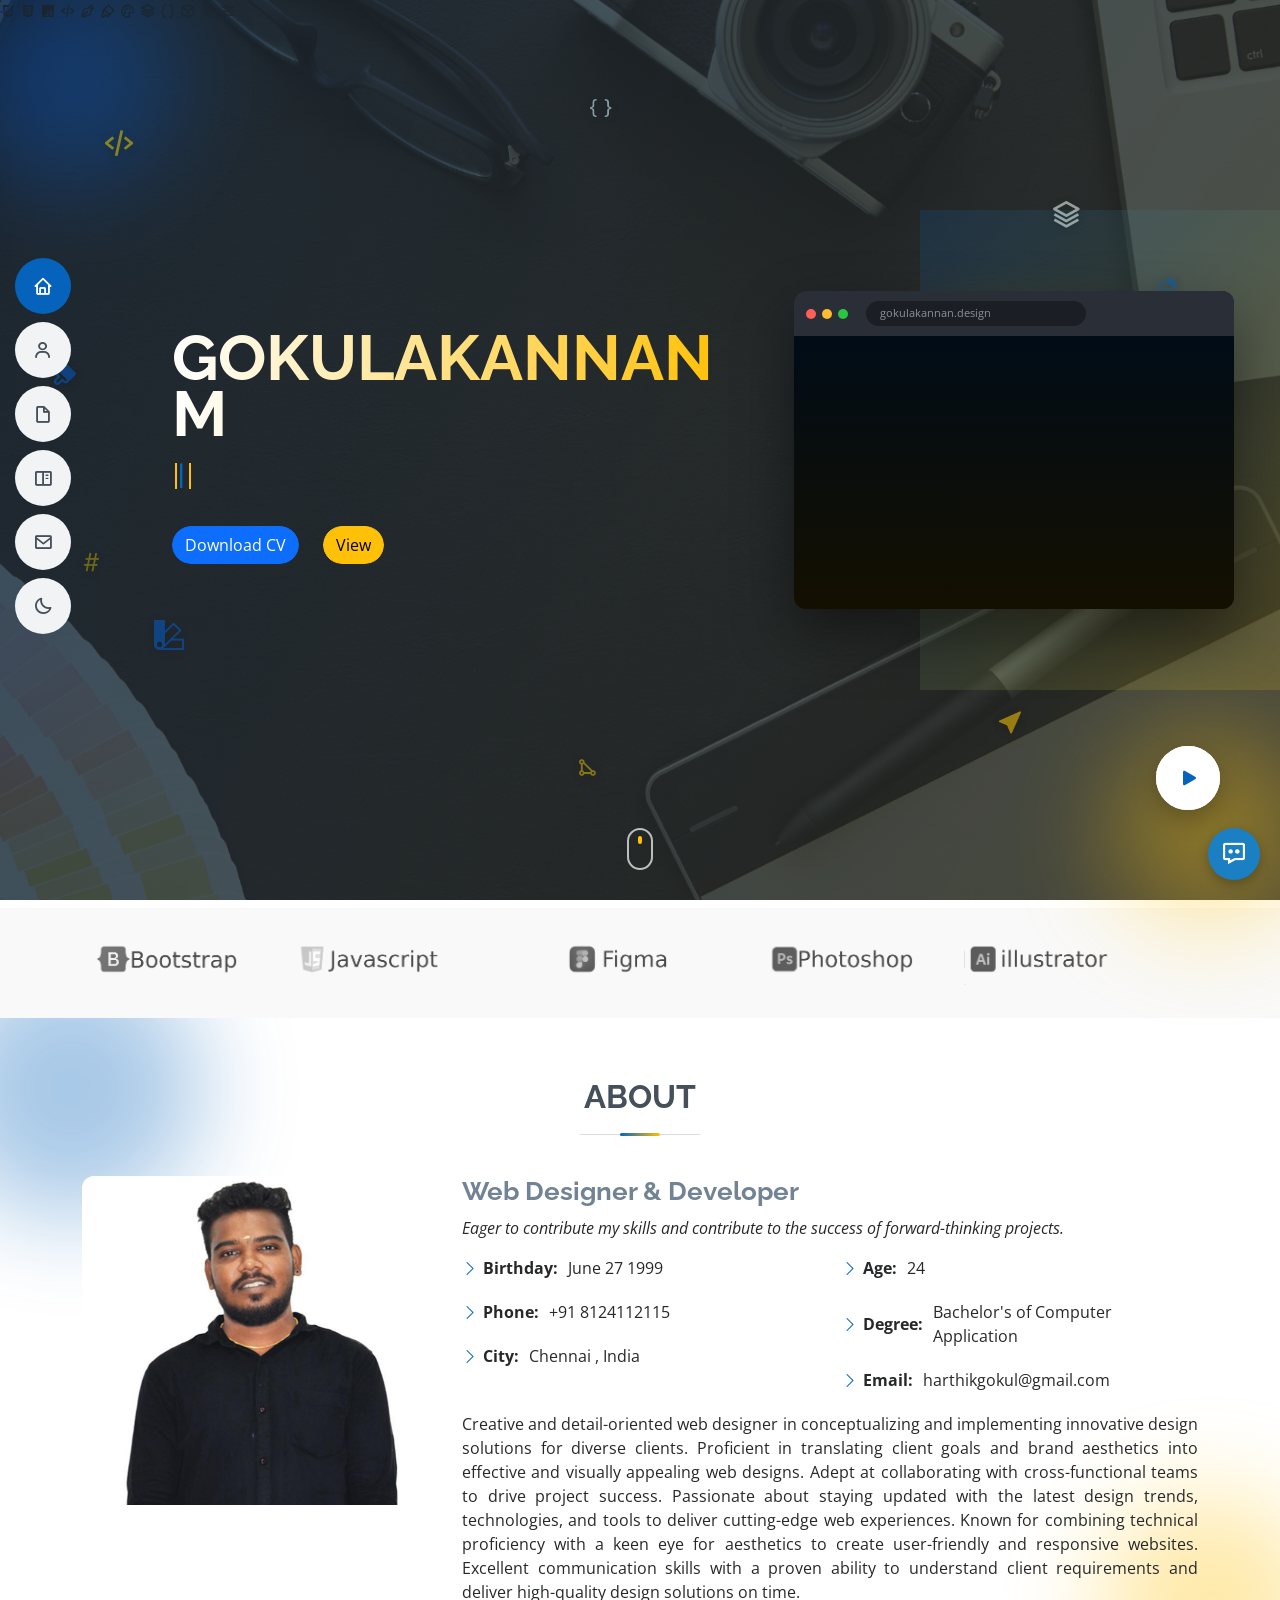
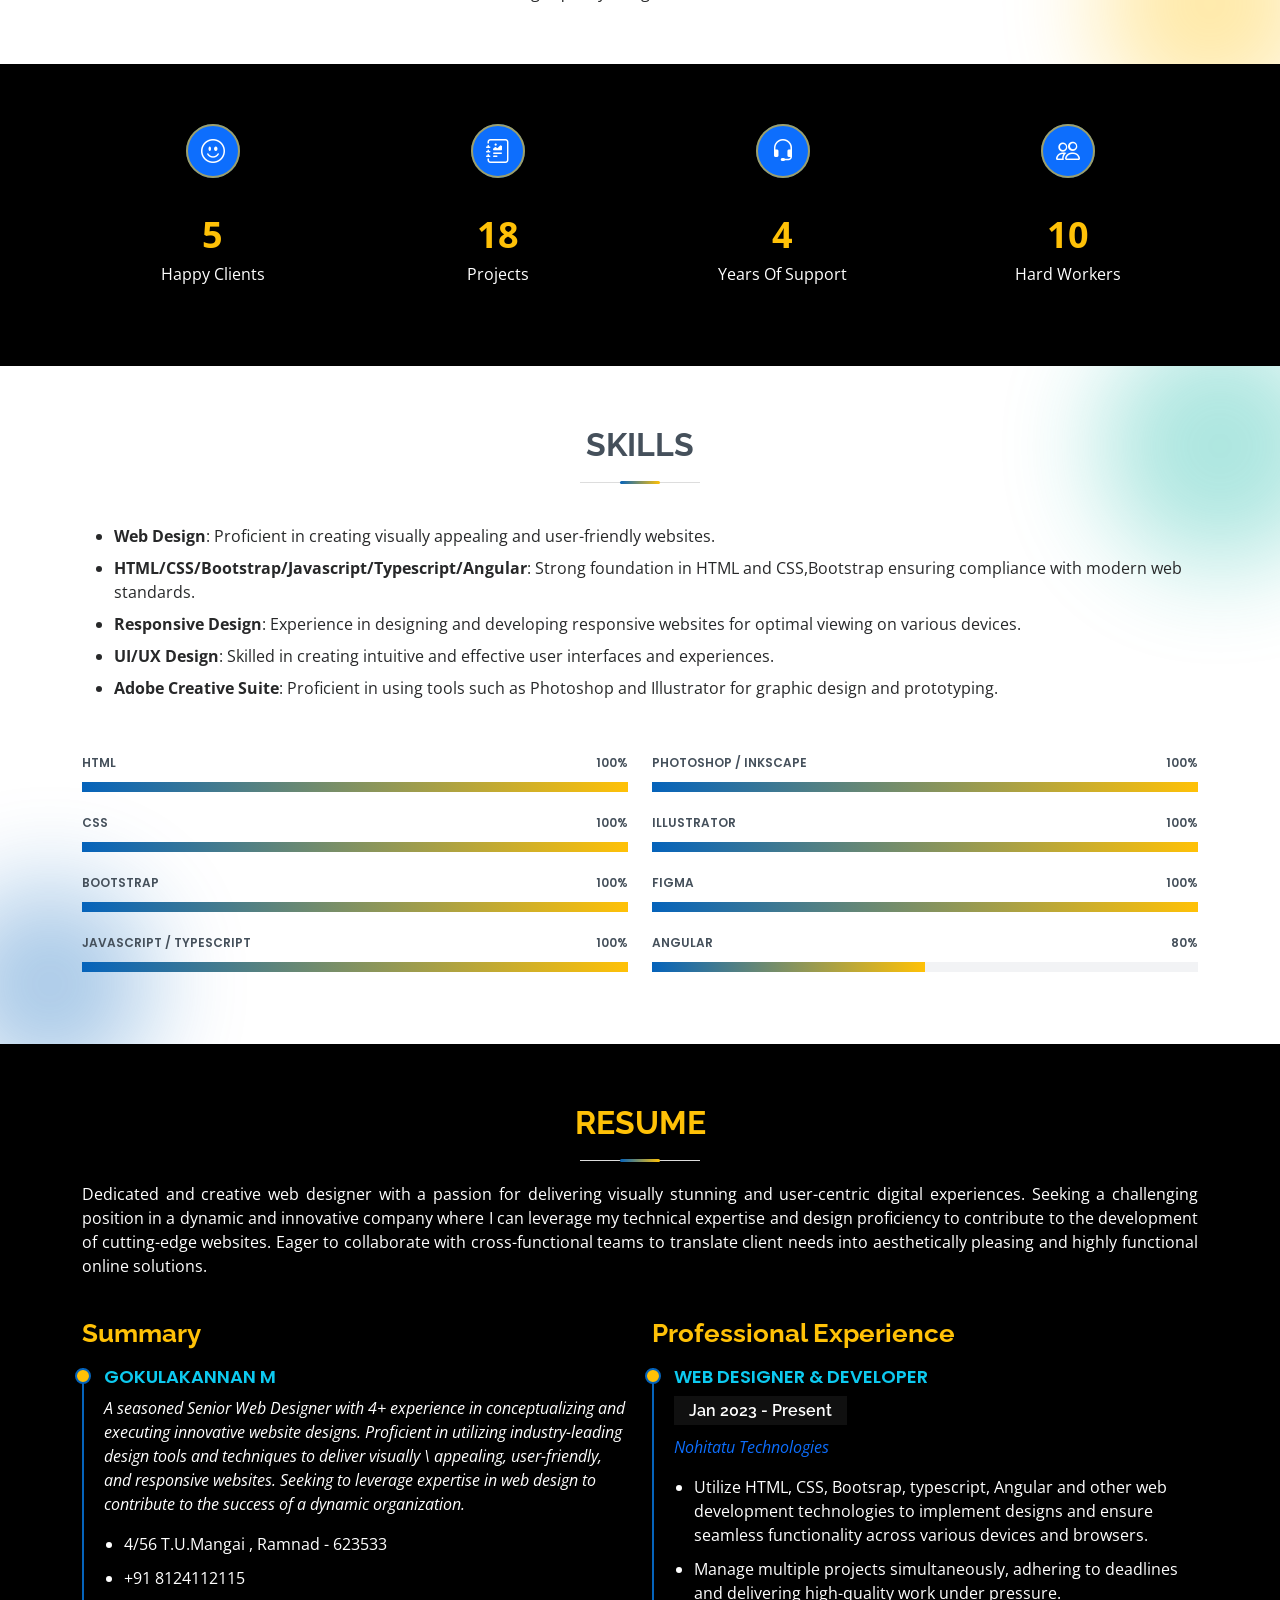
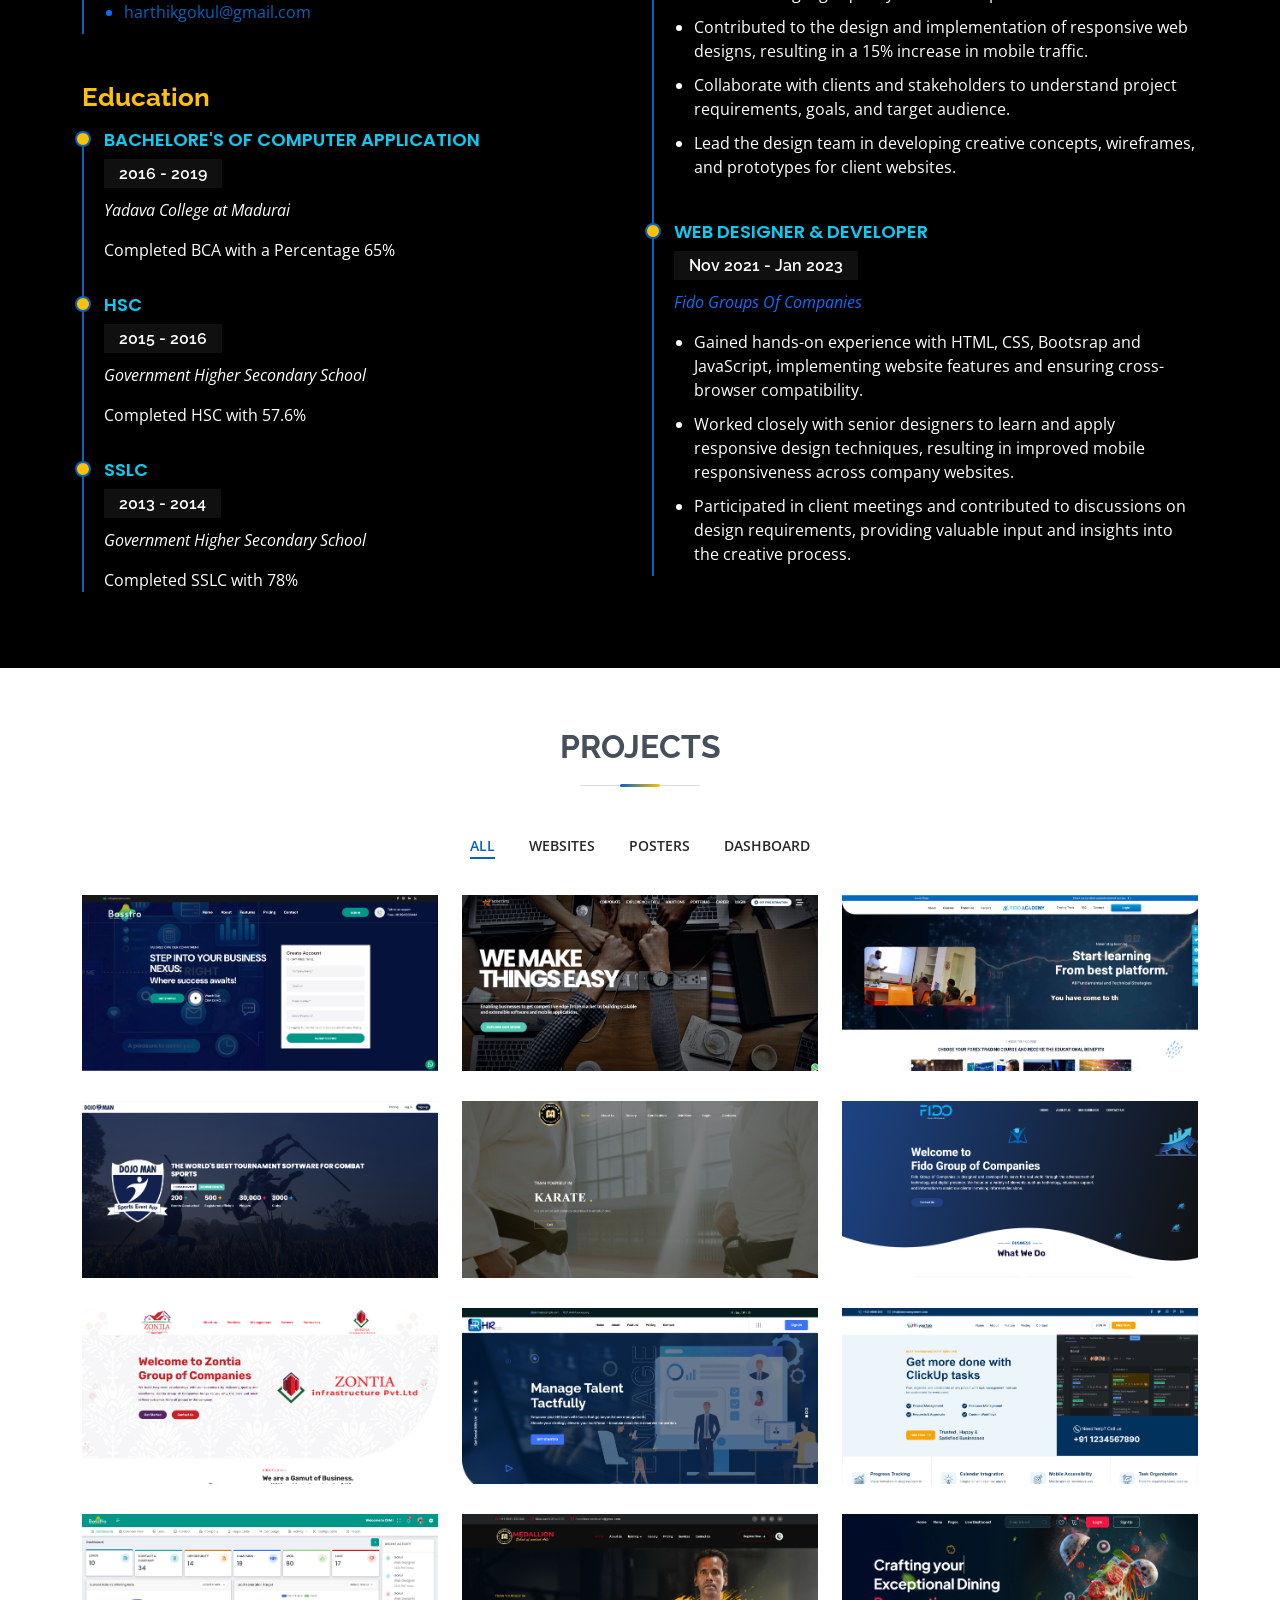
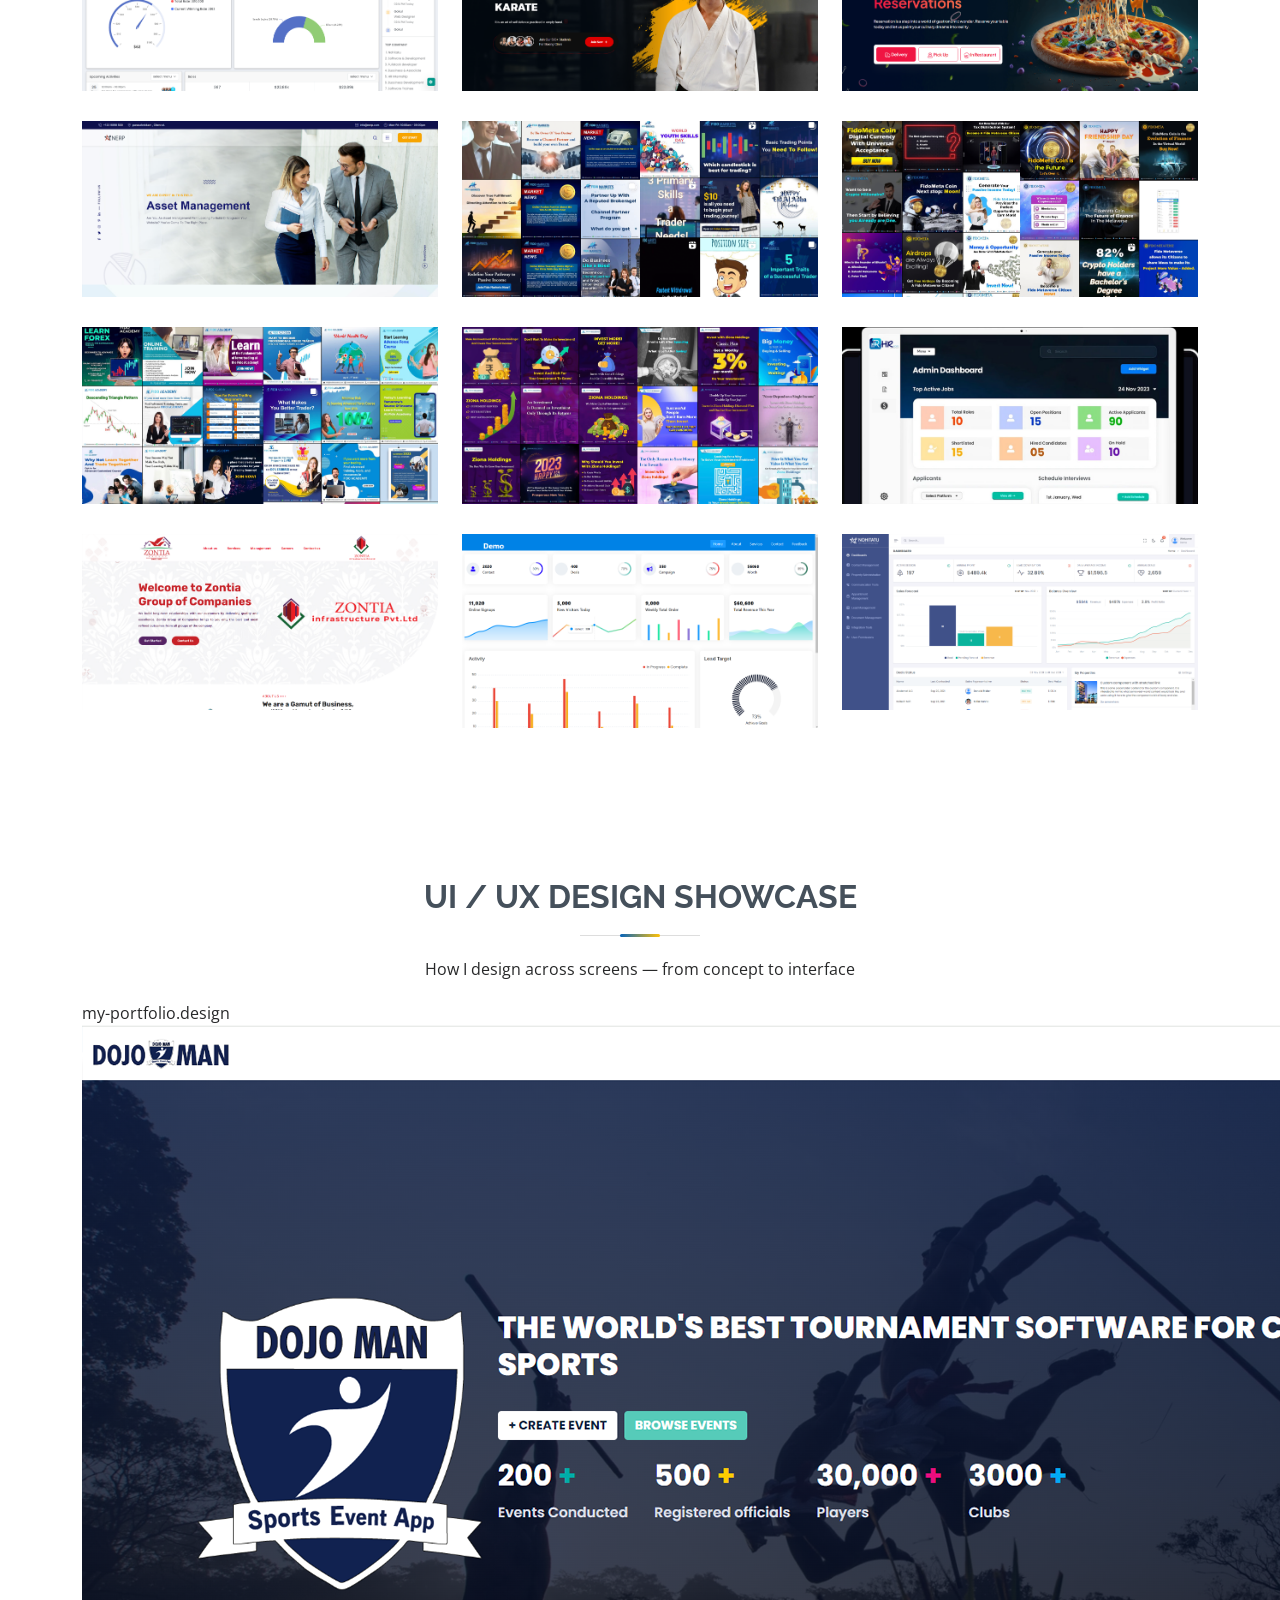
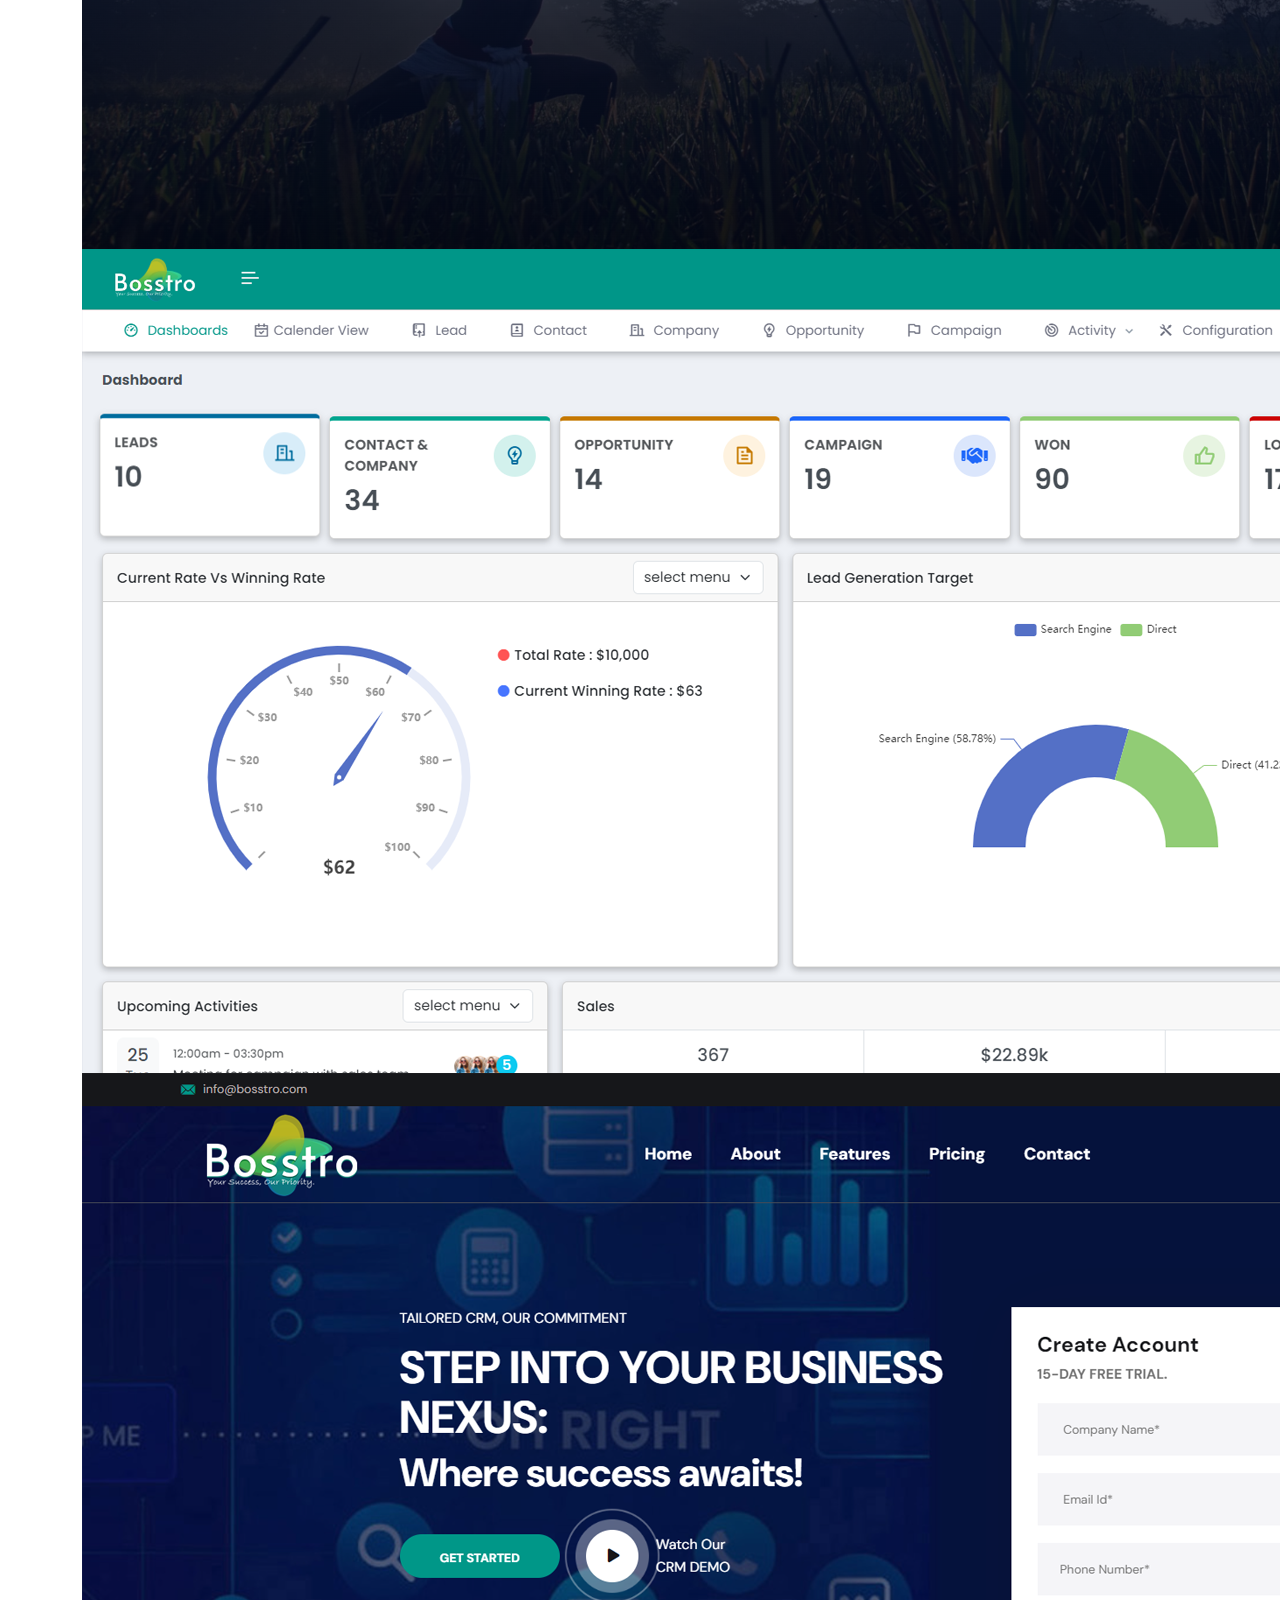
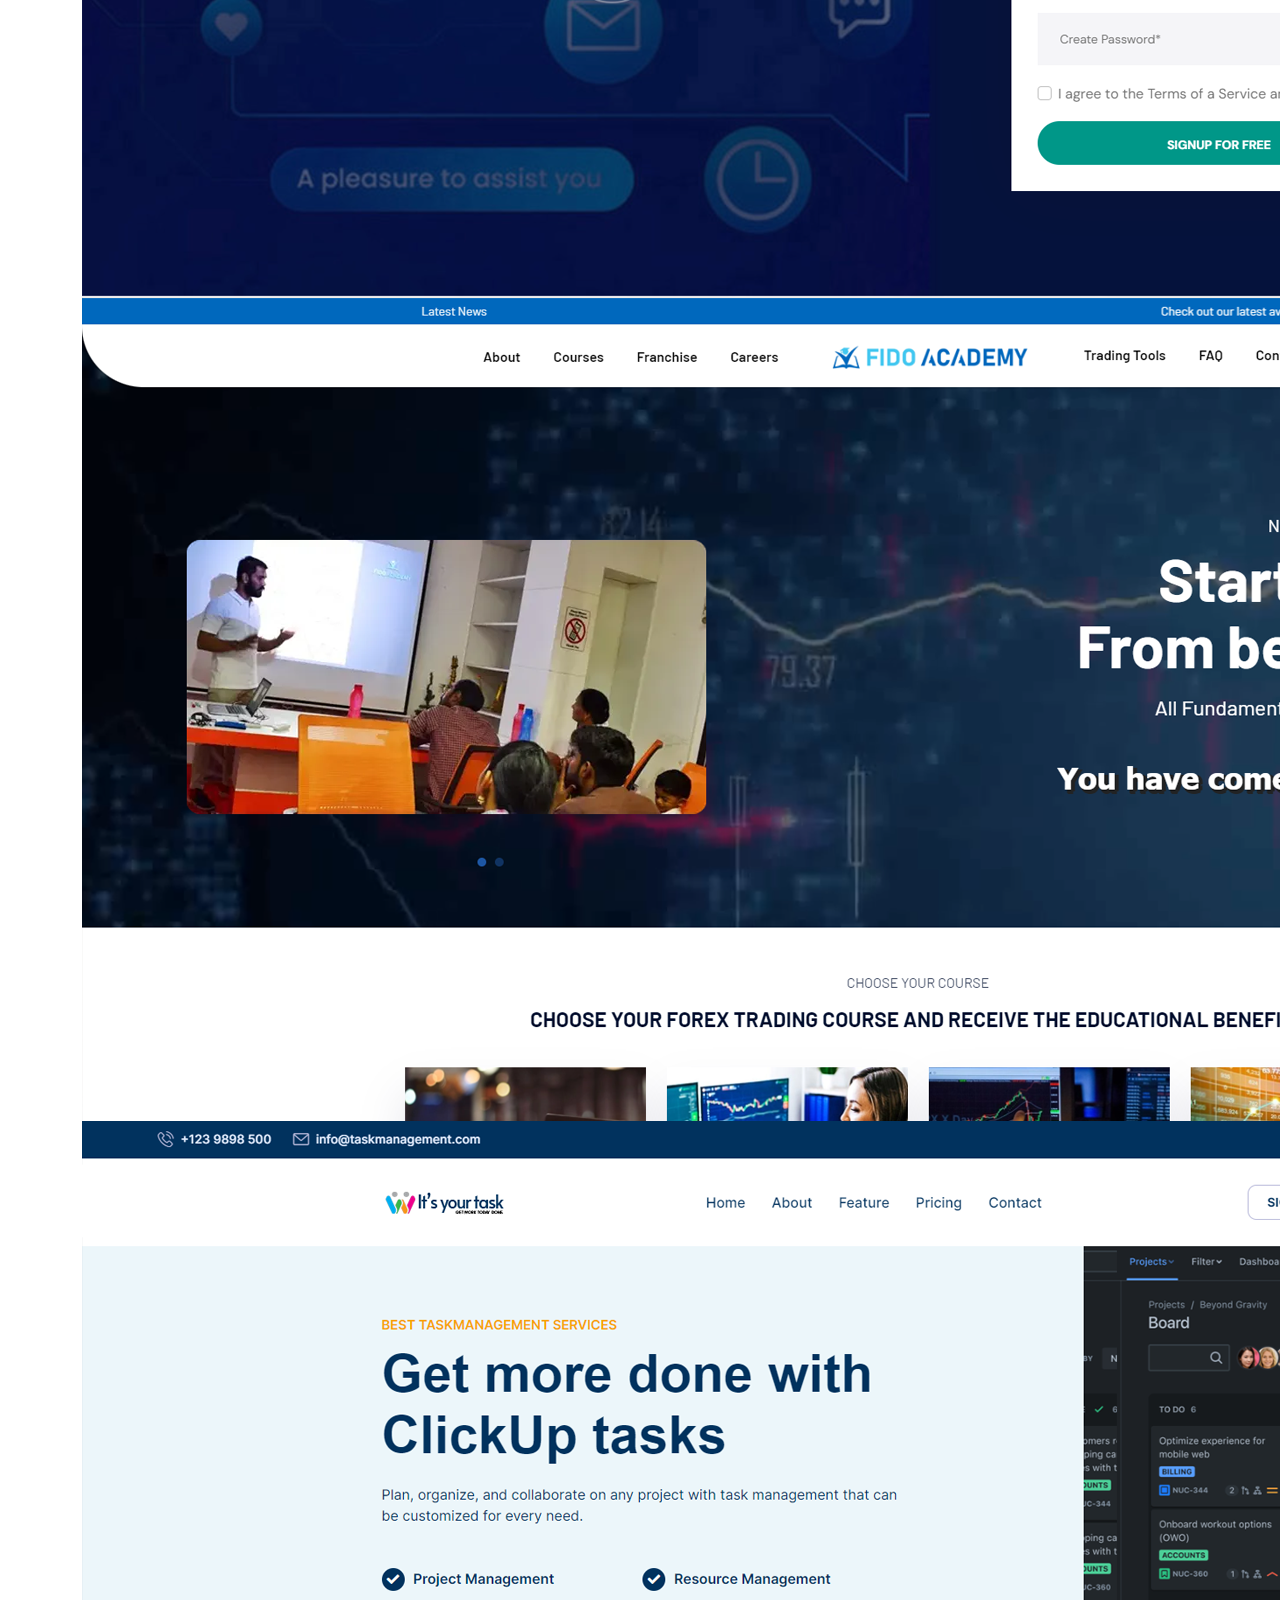
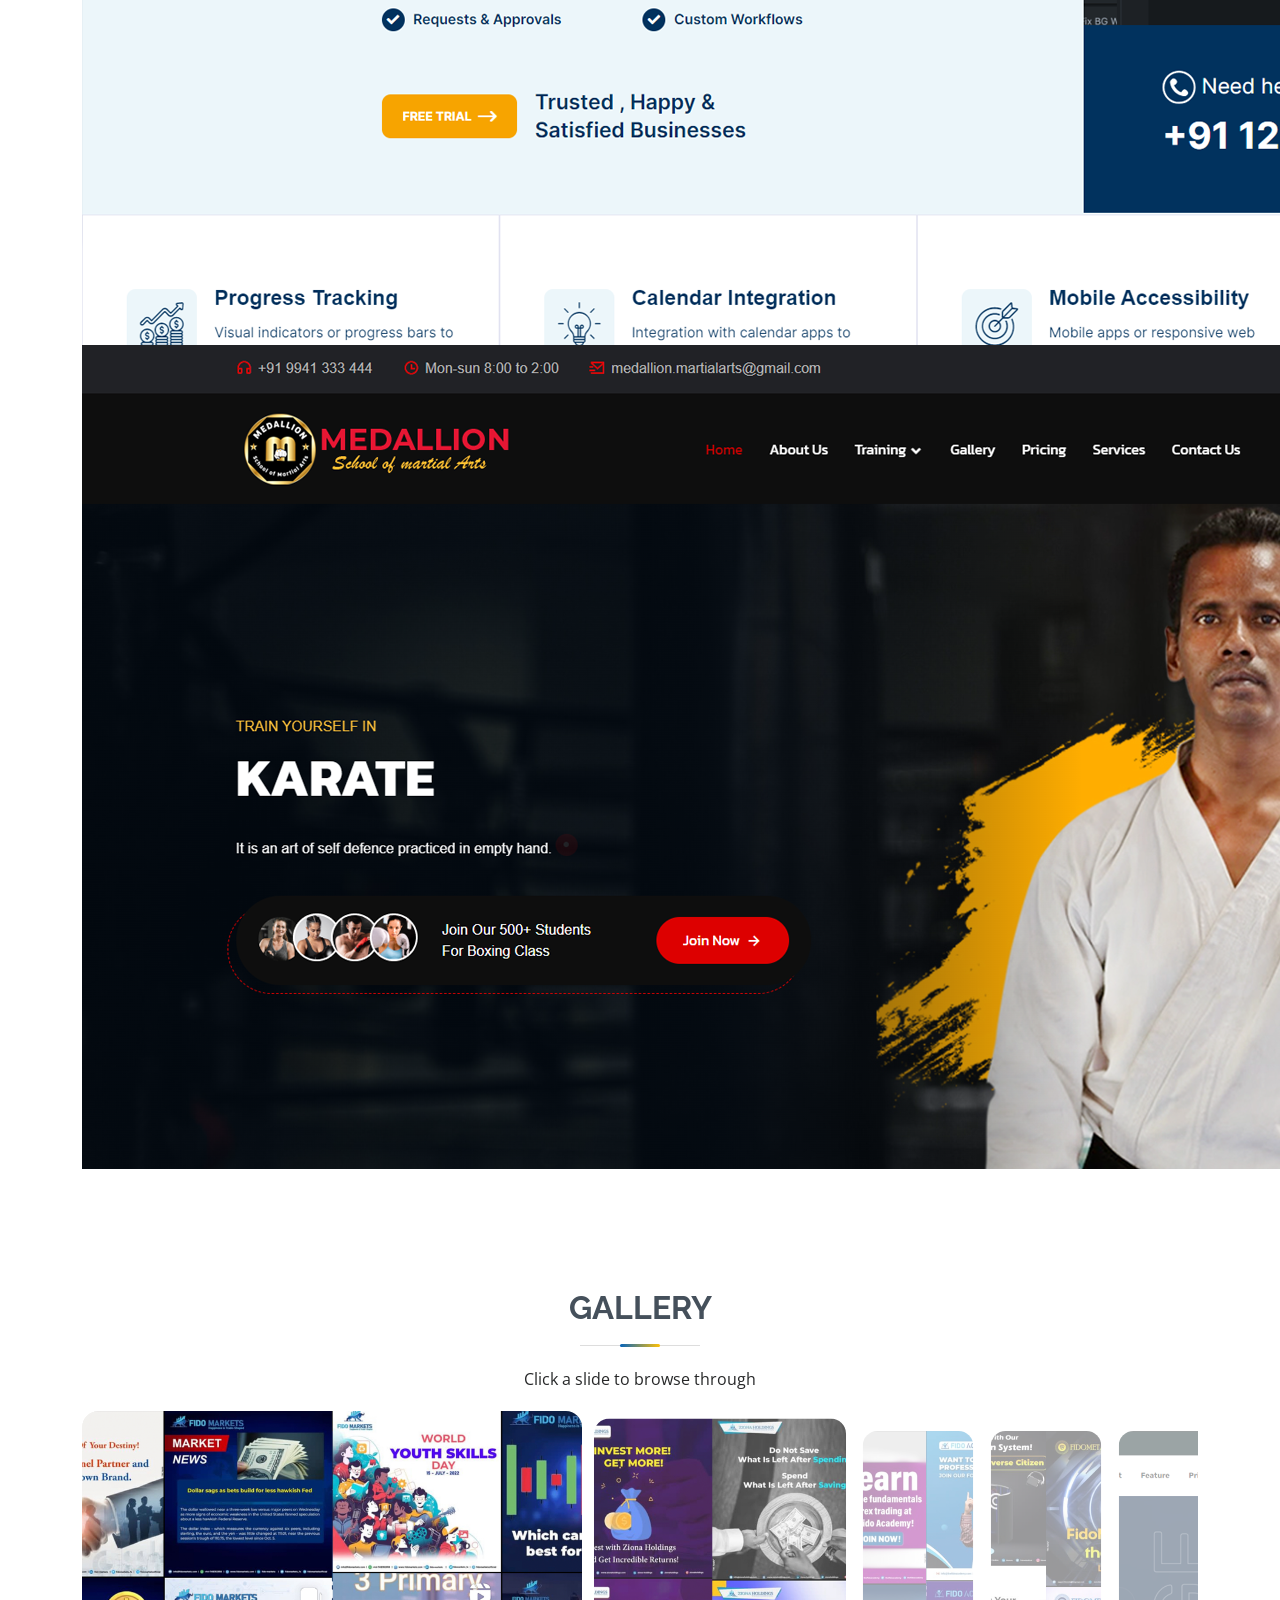
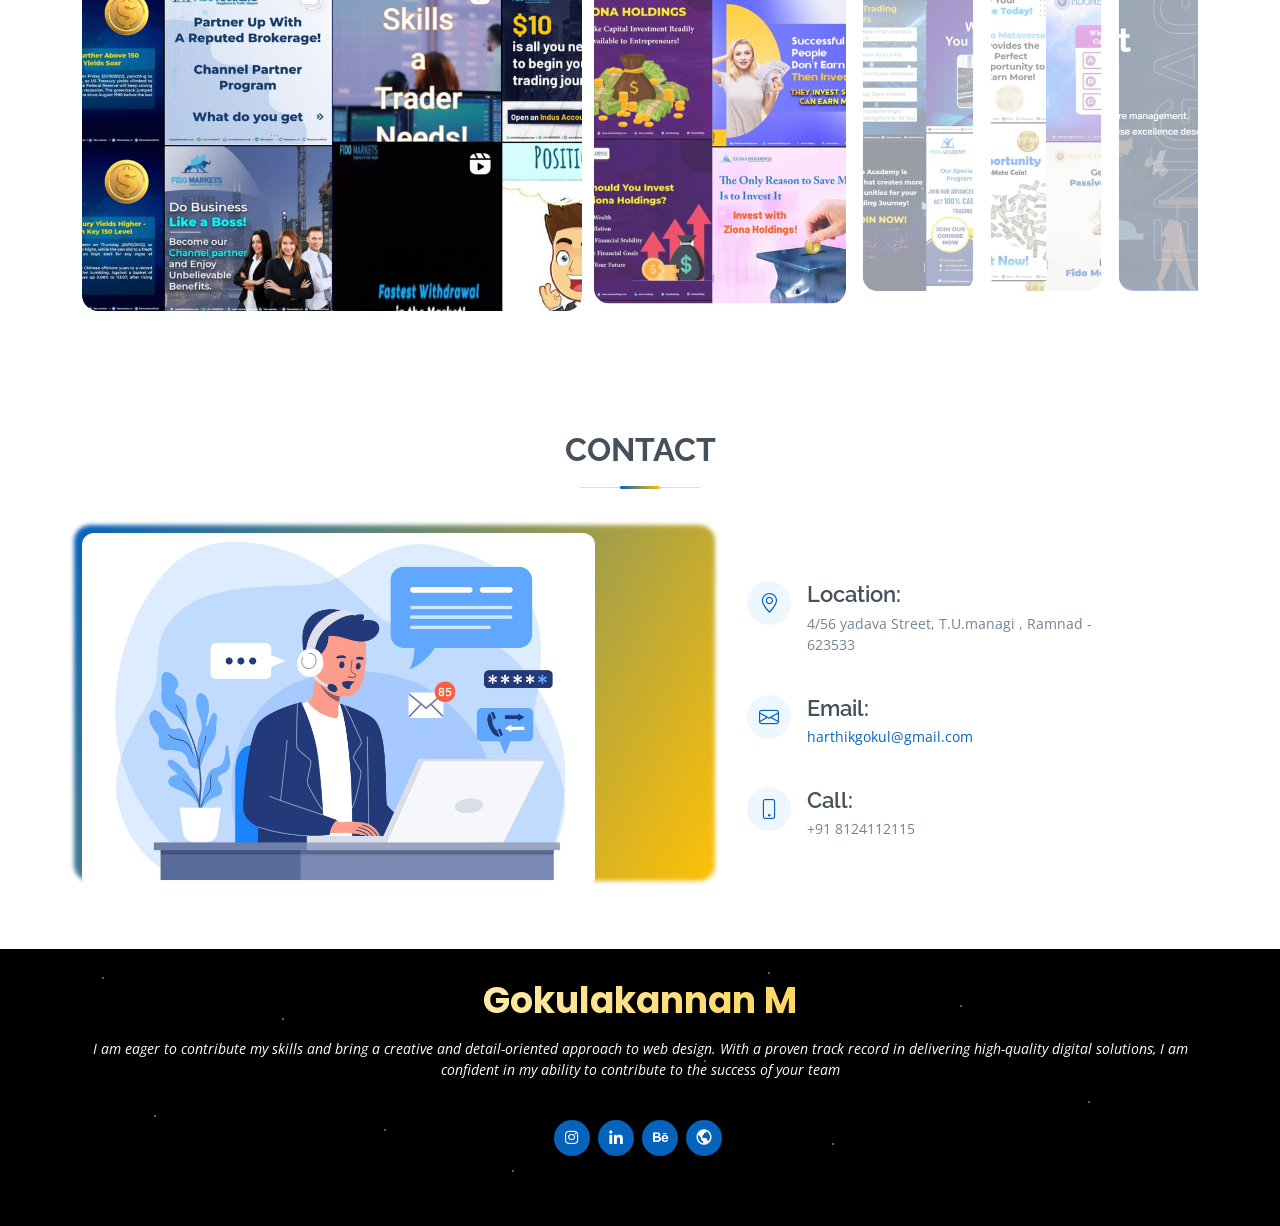
==== commit bbfeb855: "ui chnage ui chnage" ====
--- a/index.html
+++ b/index.html
@@ -67,12 +67,6 @@
  
   <!-- ======= Hero Section ======= -->
   <section id="hero" class="d-flex flex-column justify-content-center">
-    <!-- Background video -->
-    <video class="hero-bg-video" autoplay muted loop playsinline poster="assets/img/hero-bg.png">
-      <source src="https://assets.mixkit.co/videos/45378/45378-360.mp4" type="video/mp4">
-    </video>
-    <div class="hero-video-overlay"></div>
-
     <!-- Morphing decorative blob -->
     <div class="hero-morph-blob" aria-hidden="true"></div>
 
@@ -855,6 +849,62 @@
     </section>
     <!-- End Portfolio Section -->
 
+    <!-- ======= UI/UX Showcase Section ======= -->
+    <section id="uiux-showcase" class="uiux-showcase section-bg">
+      <div class="section-blob blob-blue" style="width:220px;height:220px; top:-30px; left:-40px;"></div>
+      <div class="section-blob blob-gold" style="width:200px;height:200px; bottom:-30px; right:-30px;"></div>
+      <div class="container" data-aos="fade-up">
+        <div class="section-title">
+          <h2>UI / UX Design Showcase</h2>
+          <p>How I design across screens — from concept to interface</p>
+        </div>
+
+        <div class="uiux-mockups">
+          <!-- Laptop mockup -->
+          <div class="laptop-mockup" data-aos="fade-right" data-aos-delay="100">
+            <div class="laptop-screen">
+              <div class="laptop-topbar">
+                <span class="dot dot-red"></span>
+                <span class="dot dot-yellow"></span>
+                <span class="dot dot-green"></span>
+                <span class="laptop-url">my-portfolio.design</span>
+              </div>
+              <div class="mock-slides">
+                <div class="mock-slide mock-slide-1">
+                  <img src="assets/img/portfolio/Dashboard 1.png" alt="Dashboard design">
+                </div>
+                <div class="mock-slide mock-slide-2">
+                  <img src="assets/img/portfolio/Dashboard 2.png" alt="Dashboard design 2">
+                </div>
+                <div class="mock-slide mock-slide-3">
+                  <img src="assets/img/portfolio/Login 1.png" alt="Login screen design">
+                </div>
+              </div>
+            </div>
+            <div class="laptop-base"></div>
+          </div>
+
+          <!-- Phone mockup -->
+          <div class="phone-mockup" data-aos="fade-left" data-aos-delay="200">
+            <div class="phone-notch"></div>
+            <div class="phone-screen">
+              <div class="phone-scroll-track">
+                <div class="phone-block">
+                  <img src="assets/img/portfolio/Login 2.png" alt="Login app screen">
+                </div>
+                <div class="phone-block">
+                  <img src="assets/img/portfolio/Chat Bot 1.png" alt="Chat bot app screen">
+                </div>
+                <div class="phone-block">
+                  <img src="assets/img/portfolio/Chat Bot 2.png" alt="Chat bot app screen 2">
+                </div>
+              </div>
+            </div>
+          </div>
+        </div>
+      </div>
+    </section>
+    <!-- End UI/UX Showcase Section -->
 
      <!-- ======= Carousel Section ======= -->
     <section id="carousel" class="carousel-section">
@@ -1350,21 +1400,6 @@
         el.addEventListener('click', createRipple);
       });
 
-      // Portfolio scroll wipe reveal
-      const wrapEls = document.querySelectorAll('.portfolio-wrap');
-      if (wrapEls.length && 'IntersectionObserver' in window) {
-        wrapEls.forEach(function (el) { el.classList.add('wipe-ready'); });
-        const wipeObserver = new IntersectionObserver(function (entries) {
-          entries.forEach(function (entry) {
-            if (entry.isIntersecting) {
-              entry.target.classList.add('wipe-in');
-              wipeObserver.unobserve(entry.target);
-            }
-          });
-        }, { threshold: 0.15 });
-        wrapEls.forEach(function (el) { wipeObserver.observe(el); });
-      }
-
       // 3D tilt effect on portfolio cards
       document.querySelectorAll('.portfolio-wrap').forEach(function (card) {
         card.style.transformStyle = 'preserve-3d';
--- a/assets/css/style.css
+++ b/assets/css/style.css
@@ -54,6 +54,61 @@
 }
 
 /*--------------------------------------------------------------
+# Cursor sparkle trail
+--------------------------------------------------------------*/
+.cursor-sparkle {
+  position: fixed;
+  top: 0;
+  left: 0;
+  width: 6px;
+  height: 6px;
+  border-radius: 50%;
+  background: radial-gradient(circle, #ffc107, rgba(255,193,7,0));
+  pointer-events: none;
+  z-index: 99998;
+  animation: sparkleFade 0.8s ease-out forwards;
+}
+
+@keyframes sparkleFade {
+  0%   { opacity: 1; transform: translate(-50%, -50%) scale(1); }
+  100% { opacity: 0; transform: translate(-50%, -50%) scale(0.2) translateY(-20px); }
+}
+
+@media (max-width: 992px) {
+  .cursor-sparkle { display: none; }
+}
+
+/*--------------------------------------------------------------
+# Confetti burst (easter egg)
+--------------------------------------------------------------*/
+.confetti-piece {
+  position: fixed;
+  top: 0;
+  left: 0;
+  width: 8px;
+  height: 8px;
+  pointer-events: none;
+  z-index: 99999;
+  animation: confettiFall 1.4s ease-out forwards;
+}
+
+@keyframes confettiFall {
+  0%   { opacity: 1; transform: translate(0, 0) rotate(0deg); }
+  100% { opacity: 0; transform: translate(var(--dx), var(--dy)) rotate(var(--rot)); }
+}
+
+/*--------------------------------------------------------------
+# Dark mode transition overlay
+--------------------------------------------------------------*/
+html {
+  transition: background-color 0.5s ease;
+}
+
+body, #header, #footer, section {
+  transition: background-color 0.5s ease, color 0.5s ease;
+}
+
+/*--------------------------------------------------------------
 # Click Ripple Effect
 --------------------------------------------------------------*/
 .ripple-span {
@@ -123,79 +178,70 @@
   bottom: 0;
   z-index: 9999;
   overflow: hidden;
-  background: #0d0d10;
+  background: #fff;
   display: flex;
   align-items: center;
   justify-content: center;
-  transition: opacity 0.5s ease, visibility 0.5s ease;
-}
-
-#preloader.preloader-done {
-  opacity: 0;
-  visibility: hidden;
-}
-
-.preloader-inner {
-  display: flex;
-  flex-direction: column;
-  align-items: center;
-  gap: 18px;
-}
-
-.preloader-ring {
-  width: 84px;
-  height: 84px;
+}
+
+#preloader:before,
+#preloader:after {
+  content: "";
+  position: absolute;
   border-radius: 50%;
-  display: flex;
-  align-items: center;
-  justify-content: center;
-  position: relative;
-  background: conic-gradient(#6a5cf0, #ff7a30, #6a5cf0);
-  animation: preloaderSpin 1.2s linear infinite;
-}
-
-.preloader-ring::before {
+}
+
+#preloader:before {
+  width: 70px;
+  height: 70px;
+  border: 4px solid transparent;
+  border-top-color: #0563bb;
+  border-bottom-color: #0563bb;
+  animation: animate-preloader 1.1s linear infinite;
+}
+
+#preloader:after {
+  width: 44px;
+  height: 44px;
+  border: 4px solid transparent;
+  border-left-color: #ffc107;
+  border-right-color: #ffc107;
+  animation: animate-preloader 0.8s linear infinite reverse;
+}
+
+@keyframes animate-preloader {
+  0% {
+    transform: rotate(0deg);
+  }
+
+  100% {
+    transform: rotate(360deg);
+  }
+}
+
+#preloader-text {
+  position: absolute;
+  bottom: calc(50% - 90px);
+  left: 50%;
+  transform: translateX(-50%);
+  font-family: "Poppins", sans-serif;
+  font-size: 14px;
+  letter-spacing: 2px;
+  text-transform: uppercase;
+  color: #45505b;
+}
+
+#preloader-text::after {
   content: "";
-  position: absolute;
-  inset: 6px;
-  border-radius: 50%;
-  background: #0d0d10;
-}
-
-.preloader-logo {
-  position: relative;
-  z-index: 1;
-  color: #fff;
-  font-size: 20px;
-  font-weight: 700;
-  letter-spacing: 1px;
-}
-
-@keyframes preloaderSpin {
-  0% { transform: rotate(0deg); }
-  100% { transform: rotate(360deg); }
-}
-
-.preloader-bar {
-  width: 160px;
-  height: 4px;
-  background: rgba(255,255,255,0.12);
-  border-radius: 4px;
-  overflow: hidden;
-}
-
-.preloader-bar-fill {
-  height: 100%;
-  width: 0%;
-  background: linear-gradient(90deg, #6a5cf0, #ff7a30);
-  border-radius: 4px;
-  transition: width 0.15s ease-out;
-}
-
-.preloader-text {
-  color: rgba(255,255,255,0.65);
-  font-size: 13px;
-  letter-spacing: 0.5px;
+  animation: preloaderDots 1.4s steps(4, end) infinite;
+}
+
+@keyframes preloaderDots {
+  0%   { content: ""; }
+  25%  { content: "."; }
+  50%  { content: ".."; }
+  75%  { content: "..."; }
+  100% { content: ""; }
 }
 
 /*--------------------------------------------------------------
@@ -205,6 +251,21 @@
   [data-aos-delay] {
     transition-delay: 0 !important;
   }
+}
+
+/*--------------------------------------------------------------
+# Scroll progress bar
+--------------------------------------------------------------*/
+#scroll-progress {
+  position: fixed;
+  top: 0;
+  left: 0;
+  height: 4px;
+  width: 0%;
+  background: linear-gradient(90deg, #0563bb, #ffc107);
+  z-index: 99999;
+  transition: width 0.1s ease-out;
+  box-shadow: 0 0 8px rgba(5, 99, 187, 0.6);
 }
 
 /*--------------------------------------------------------------
@@ -458,6 +519,35 @@
   100% { transform: translateY(-105vh) translateX(-15px) scale(0.7); opacity: 0; }
 }
 
+/* ---- Morphing blob shape (decorative) ---- */
+.hero-morph-blob {
+  position: absolute;
+  width: 480px;
+  height: 480px;
+  right: -120px;
+  top: 50%;
+  transform: translateY(-50%);
+  z-index: 0;
+  opacity: 0.18;
+  animation: heroBlobMorph 8s ease-in-out infinite, heroBlobSpin 24s linear infinite;
+  background: linear-gradient(135deg, #0563bb, #ffc107);
+}
+
+@keyframes heroBlobMorph {
+  0%, 100% { border-radius: 42% 58% 63% 37% / 41% 44% 56% 59%; }
+  25%      { border-radius: 58% 42% 35% 65% / 60% 38% 62% 40%; }
+  50%      { border-radius: 50% 50% 33% 67% / 55% 27% 73% 45%; }
+  75%      { border-radius: 33% 67% 58% 42% / 63% 68% 32% 37%; }
+}
+
+@keyframes heroBlobSpin {
+  from { filter: hue-rotate(0deg); }
+  to   { filter: hue-rotate(360deg); }
+}
+
+@media (max-width: 992px) {
+  .hero-morph-blob { display: none; }
+}
 /* ---- Floating designer symbol icons ---- */
 .hero-symbols {
   position: absolute;
@@ -471,6 +561,7 @@
   position: absolute;
   color: rgba(255, 255, 255, 0.55);
   text-shadow: 0 2px 10px rgba(0, 0, 0, 0.15);
+  transition: margin 0.3s ease-out;
 }
 
 .hero-symbols .sym-1  { top: 14%; left: 8%;  font-size: 34px; color: rgba(255,193,7,.6);  animation: symDrift1 9s ease-in-out infinite; }
@@ -508,6 +599,138 @@
   .hero-symbols .sym { font-size: 18px !important; opacity: 0.4; }
 }
 
+/* ---- Hero play video button ---- */
+.hero-play-btn {
+  position: absolute;
+  right: 60px;
+  bottom: 90px;
+  z-index: 2;
+  width: 64px;
+  height: 64px;
+  border-radius: 50%;
+  background: #fff;
+  display: flex;
+  align-items: center;
+  justify-content: center;
+  box-shadow: 0 8px 24px rgba(0, 0, 0, 0.25);
+  transition: transform 0.35s ease, box-shadow 0.35s ease;
+}
+
+.hero-play-btn i {
+  font-size: 26px;
+  color: #0563bb;
+  margin-left: 3px;
+  position: relative;
+  z-index: 2;
+}
+
+.hero-play-btn:hover {
+  transform: scale(1.1);
+  box-shadow: 0 12px 30px rgba(255, 193, 7, 0.45);
+}
+
+.hero-play-btn .play-ring {
+  position: absolute;
+  inset: 0;
+  border-radius: 50%;
+  border: 2px solid rgba(255, 255, 255, 0.75);
+  animation: playRingPulse 2.2s ease-out infinite;
+}
+
+.hero-play-btn .play-ring-delay {
+  animation-delay: 1.1s;
+}
+
+@keyframes playRingPulse {
+  0%   { transform: scale(1);   opacity: 0.9; }
+  100% { transform: scale(1.9); opacity: 0; }
+}
+
+@media (max-width: 768px) {
+  .hero-play-btn { right: 24px; bottom: 70px; width: 52px; height: 52px; }
+  .hero-play-btn i { font-size: 20px; }
+}
+
+/* ---- Video Modal ---- */
+.video-modal {
+  position: fixed;
+  inset: 0;
+  z-index: 999999;
+  display: none;
+  align-items: center;
+  justify-content: center;
+}
+
+.video-modal.open {
+  display: flex;
+}
+
+.video-modal-backdrop {
+  position: absolute;
+  inset: 0;
+  background: rgba(10, 12, 20, 0.85);
+  backdrop-filter: blur(4px);
+  opacity: 0;
+  animation: modalFadeIn 0.35s ease forwards;
+}
+
+@keyframes modalFadeIn {
+  to { opacity: 1; }
+}
+
+.video-modal-box {
+  position: relative;
+  width: min(90vw, 900px);
+  z-index: 1;
+  transform: scale(0.85);
+  opacity: 0;
+  animation: modalPopIn 0.4s cubic-bezier(0.34, 1.56, 0.64, 1) 0.05s forwards;
+}
+
+@keyframes modalPopIn {
+  to { transform: scale(1); opacity: 1; }
+}
+
+.video-modal-frame {
+  position: relative;
+  width: 100%;
+  padding-top: 56.25%;
+  border-radius: 12px;
+  overflow: hidden;
+  box-shadow: 0 20px 60px rgba(0, 0, 0, 0.5);
+}
+
+.video-modal-frame video {
+  position: absolute;
+  inset: 0;
+  width: 100%;
+  height: 100%;
+  border: 0;
+  background: #000;
+}
+
+.video-modal-close {
+  position: absolute;
+  top: -44px;
+  right: 0;
+  width: 36px;
+  height: 36px;
+  border-radius: 50%;
+  border: none;
+  background: rgba(255, 255, 255, 0.15);
+  color: #fff;
+  font-size: 22px;
+  line-height: 1;
+  cursor: pointer;
+  transition: background 0.3s ease, transform 0.3s ease;
+}
+
+.video-modal-close:hover {
+  background: #ffc107;
+  color: #000;
+  transform: rotate(90deg);
+}
+
 @media (min-width: 992px) {
   #hero {
     padding-left: 160px;
@@ -527,6 +750,146 @@
 #hero .container {
   position: relative;
   z-index: 2;
+}
+
+.hero-flex {
+  display: flex;
+  align-items: center;
+  justify-content: space-between;
+  gap: 40px;
+  flex-wrap: wrap;
+}
+
+.hero-text-col {
+  flex: 1 1 420px;
+}
+
+.hero-mockup-col {
+  flex: 1 1 380px;
+  position: relative;
+  display: flex;
+  justify-content: center;
+}
+
+/* ---- Browser mockup ---- */
+.browser-mockup {
+  width: 100%;
+  max-width: 440px;
+  border-radius: 12px;
+  overflow: hidden;
+  background: #1b1e24;
+  box-shadow: 0 25px 60px rgba(0, 0, 0, 0.45);
+  animation: mockupFloat 5s ease-in-out infinite;
+  transform-style: preserve-3d;
+  transition: transform 0.25s ease-out;
+  position: relative;
+  z-index: 2;
+}
+
+@keyframes mockupFloat {
+  0%, 100% { transform: translateY(0) rotate(0deg); }
+  50%      { transform: translateY(-14px) rotate(0.6deg); }
+}
+
+.browser-mockup-bar {
+  display: flex;
+  align-items: center;
+  gap: 6px;
+  padding: 10px 12px;
+  background: #2a2e37;
+}
+
+.browser-mockup-bar .dot {
+  width: 10px;
+  height: 10px;
+  border-radius: 50%;
+  display: inline-block;
+}
+
+.dot-red    { background: #ff5f57; }
+.dot-yellow { background: #febc2e; }
+.dot-green  { background: #28c840; }
+
+.browser-mockup-url {
+  margin-left: 12px;
+  background: #1b1e24;
+  color: rgba(255, 255, 255, 0.5);
+  font-size: 11px;
+  padding: 4px 14px;
+  border-radius: 20px;
+  flex: 1;
+  max-width: 220px;
+  overflow: hidden;
+  white-space: nowrap;
+  text-overflow: ellipsis;
+}
+
+.browser-mockup-screen {
+  position: relative;
+  width: 100%;
+  padding-top: 62%;
+  background: #000;
+  overflow: hidden;
+}
+
+.browser-mockup-screen video {
+  position: absolute;
+  inset: 0;
+  width: 100%;
+  height: 100%;
+  object-fit: cover;
+}
+
+.browser-mockup-screen::after {
+  content: "";
+  position: absolute;
+  inset: 0;
+  background: linear-gradient(180deg, rgba(5, 99, 187, 0.12), rgba(255, 193, 7, 0.08));
+  pointer-events: none;
+}
+
+/* Glowing halo behind the mockup */
+.mockup-glow {
+  position: absolute;
+  width: 90%;
+  height: 90%;
+  top: 5%;
+  left: 5%;
+  z-index: 1;
+  background: radial-gradient(circle, rgba(255, 193, 7, 0.35), transparent 70%);
+  filter: blur(30px);
+  animation: mockupGlowPulse 4s ease-in-out infinite;
+}
+
+@keyframes mockupGlowPulse {
+  0%, 100% { opacity: 0.6; transform: scale(1); }
+  50%      { opacity: 1;   transform: scale(1.08); }
+}
+
+@media (max-width: 992px) {
+  .hero-flex { flex-direction: column; text-align: center; }
+  .browser-mockup { max-width: 320px; }
+}
+
+/* ---- Background video ---- */
+.hero-bg-video {
+  position: absolute;
+  inset: 0;
+  width: 100%;
+  height: 100%;
+  object-fit: cover;
+  z-index: 0;
+}
+
+.hero-video-overlay {
+  position: absolute;
+  inset: 0;
+  z-index: 0;
+  background: linear-gradient(180deg, rgba(0, 0, 0, 0.45) 0%, rgba(0, 0, 0, 0.55) 100%);
+}
+
+@media (max-width: 768px) {
+  .hero-bg-video { display: none; }
 }
 
 #hero h1 {
@@ -695,6 +1058,35 @@
   }
 }
 
+@media (max-width: 768px) {
+  #hero {
+    height: auto;
+    min-height: 100vh;
+    padding: 100px 0 60px;
+    display: flex;
+    flex-direction: column;
+    justify-content: flex-start !important;
+  }
+
+  #hero .container {
+    width: 100%;
+    margin: auto 0;
+  }
+
+  .hero-flex {
+    justify-content: center;
+  }
+
+  .hero-mockup-col,
+  .mockup-glow {
+    display: none;
+  }
+
+  .hero-text-col {
+    flex: 1 1 100%;
+  }
+}
+
 /*--------------------------------------------------------------
 # Sections General
 --------------------------------------------------------------*/
@@ -717,6 +1109,20 @@
   position: relative;
   color: #45505b;
   display: inline-block;
+  transition: text-shadow 0.15s ease;
+}
+
+.section-title h2:hover {
+  animation: titleGlitch 0.4s steps(2, end);
+}
+
+@keyframes titleGlitch {
+  0%   { text-shadow: 0 0 0 transparent; transform: translate(0); }
+  20%  { text-shadow: -2px 0 #0563bb, 2px 0 #ffc107; transform: translate(-1px, 1px); }
+  40%  { text-shadow: 2px 0 #0563bb, -2px 0 #ffc107; transform: translate(1px, -1px); }
+  60%  { text-shadow: -1px 0 #0563bb, 1px 0 #ffc107; transform: translate(-1px, 0); }
+  80%  { text-shadow: 1px 0 #0563bb, -1px 0 #ffc107; transform: translate(1px, 0); }
+  100% { text-shadow: 0 0 0 transparent; transform: translate(0); }
 }
 
 .section-title h2::before {
@@ -885,6 +1291,15 @@
     position: relative;
     text-align: center;
     z-index: 0;
+    padding: 20px 10px;
+    border-radius: 14px;
+    transition: transform 0.4s ease, background 0.4s ease, box-shadow 0.4s ease;
+}
+
+.stats .stats-item:hover {
+    transform: translateY(-6px);
+    background: rgba(255, 255, 255, 0.04);
+    box-shadow: 0 12px 28px rgba(255, 193, 7, 0.15);
 }
 
 .stats .stats-item span {
@@ -1148,6 +1563,16 @@
 
 .portfolio .portfolio-wrap:hover img {
   transform: scale(1.12);
+}
+
+/* ---- Scroll wipe reveal ---- */
+.portfolio-wrap.wipe-ready {
+  clip-path: inset(0 100% 0 0);
+  transition: clip-path 0.9s cubic-bezier(0.65, 0, 0.35, 1);
+}
+
+.portfolio-wrap.wipe-ready.wipe-in {
+  clip-path: inset(0 0 0 0);
 }
 
 .portfolio .portfolio-wrap::before {
@@ -2458,293 +2883,3 @@
     width: 60px;
   }
 }
-
-/*--------------------------------------------------------------
-# Hero Video Button
---------------------------------------------------------------*/
-.hero-video-btn {
-  display: inline-flex;
-  align-items: center;
-  gap: 12px;
-  margin-left: 10px;
-  text-decoration: none;
-  vertical-align: middle;
-}
-
-.hero-video-icon {
-  width: 52px;
-  height: 52px;
-  border-radius: 50%;
-  background: rgba(255,255,255,0.12);
-  border: 2px solid rgba(255,255,255,0.6);
-  display: flex;
-  align-items: center;
-  justify-content: center;
-  color: #fff;
-  font-size: 22px;
-  position: relative;
-  transition: all 0.3s ease;
-}
-
-.hero-video-icon::before {
-  content: "";
-  position: absolute;
-  inset: -8px;
-  border-radius: 50%;
-  border: 2px solid rgba(255,176,46,0.6);
-  animation: heroVideoPulse 2.2s ease-out infinite;
-}
-
-.hero-video-btn:hover .hero-video-icon {
-  background: linear-gradient(135deg, #ffb02e, #ff7a30);
-  border-color: transparent;
-  transform: scale(1.08);
-}
-
-@keyframes heroVideoPulse {
-  0% { transform: scale(0.9); opacity: 0.8; }
-  70% { transform: scale(1.35); opacity: 0; }
-  100% { opacity: 0; }
-}
-
-.hero-video-text {
-  color: #fff;
-  font-size: 14px;
-  font-weight: 600;
-  line-height: 1.3;
-  text-align: left;
-}
-
-.hero-video-text small {
-  font-weight: 400;
-  opacity: 0.75;
-  font-size: 12px;
-}
-
-/*--------------------------------------------------------------
-# UI/UX Multi-Device Mockup Section (Laptop / Mobile / TV)
---------------------------------------------------------------*/
-.uiux-mockup {
-  position: relative;
-  overflow: hidden;
-  padding: 80px 0;
-  background: radial-gradient(ellipse at 50% 0%, rgba(106,92,240,0.06), transparent 60%);
-}
-
-.device-showcase {
-  display: flex;
-  align-items: flex-end;
-  justify-content: center;
-  flex-wrap: wrap;
-  gap: 70px;
-  margin-top: 50px;
-  position: relative;
-}
-
-.device {
-  position: relative;
-  animation: deviceFloat 5s ease-in-out infinite;
-}
-
-.device-laptop { animation-delay: 0s; }
-.device-mobile { animation-delay: 0.6s; }
-.device-tv { animation-delay: 1.2s; }
-
-@keyframes deviceFloat {
-  0%, 100% { transform: translateY(0); }
-  50% { transform: translateY(-10px); }
-}
-
-.device-label {
-  text-align: center;
-  margin-top: 16px;
-  font-size: 14px;
-  font-weight: 600;
-  color: #666;
-  letter-spacing: 0.3px;
-}
-
-.device-label i {
-  color: #ff7a30;
-  margin-right: 5px;
-}
-
-.device-slider {
-  position: relative;
-  width: 100%;
-  height: 100%;
-}
-
-.device-slider img {
-  position: absolute;
-  top: 0;
-  left: 0;
-  width: 100%;
-  height: 100%;
-  object-fit: cover;
-  opacity: 0;
-  animation: deviceFade 9s infinite;
-}
-
-.device-slider img.bg-white {
-  object-fit: contain;
-  background: #fff;
-}
-
-.device-slider img:nth-child(1) { animation-delay: 0s; }
-.device-slider img:nth-child(2) { animation-delay: 3s; }
-.device-slider img:nth-child(3) { animation-delay: 6s; }
-
-@keyframes deviceFade {
-  0% { opacity: 0; transform: scale(1.04); }
-  4% { opacity: 1; transform: scale(1); }
-  30% { opacity: 1; transform: scale(1); }
-  34% { opacity: 0; }
-  100% { opacity: 0; }
-}
-
-/* Glow ring behind every device screen */
-.device-screen {
-  position: relative;
-}
-
-.device-screen::before {
-  content: "";
-  position: absolute;
-  inset: -14px;
-  border-radius: inherit;
-  background: linear-gradient(135deg, #6a5cf0, #ff7a30);
-  opacity: 0.35;
-  filter: blur(18px);
-  z-index: -1;
-}
-
-/* Laptop */
-.device-laptop {
-  width: 320px;
-}
-
-.device-laptop .device-screen {
-  width: 100%;
-  height: 190px;
-  background: #0d0d10;
-  border-radius: 10px 10px 0 0;
-  padding: 8px 8px 0;
-  overflow: hidden;
-  box-shadow: 0 20px 45px rgba(0,0,0,0.25);
-}
-
-.device-laptop .device-slider {
-  border-radius: 3px;
-  overflow: hidden;
-}
-
-.laptop-base {
-  width: 116%;
-  margin-left: -8%;
-  height: 13px;
-  background: linear-gradient(#e4e4e8, #c2c2c8);
-  border-radius: 0 0 9px 9px;
-  box-shadow: 0 6px 12px rgba(0,0,0,0.15);
-}
-
-.laptop-base::after {
-  content: "";
-  display: block;
-  width: 60px;
-  height: 4px;
-  background: #a9a9b0;
-  border-radius: 2px;
-  margin: 0 auto;
-  transform: translateY(-2px);
-}
-
-/* Mobile */
-.device-mobile {
-  width: 150px;
-}
-
-.device-mobile .device-screen {
-  width: 100%;
-  height: 300px;
-  background: #0d0d10;
-  border-radius: 24px;
-  padding: 10px 6px;
-  position: relative;
-  box-shadow: 0 20px 45px rgba(0,0,0,0.25);
-  border: 3px solid #1c1c22;
-}
-
-.device-mobile .device-slider {
-  border-radius: 14px;
-  overflow: hidden;
-}
-
-.device-notch {
-  position: absolute;
-  width: 50px;
-  height: 8px;
-  background: #1c1c22;
-  border-radius: 6px;
-  left: 50%;
-  top: 6px;
-  transform: translateX(-50%);
-  z-index: 2;
-}
-
-/* TV */
-.device-tv {
-  width: 340px;
-}
-
-.device-tv .device-screen {
-  width: 100%;
-  height: 190px;
-  background: #0d0d10;
-  border-radius: 6px;
-  padding: 6px;
-  box-shadow: 0 20px 45px rgba(0,0,0,0.25);
-  border: 3px solid #1c1c22;
-}
-
-.device-tv .device-slider {
-  border-radius: 2px;
-  overflow: hidden;
-}
-
-.tv-stand {
-  width: 60px;
-  height: 14px;
-  background: #222;
-  margin: 0 auto;
-  border-radius: 0 0 4px 4px;
-}
-
-.tv-stand::after {
-  content: "";
-  display: block;
-  width: 110px;
-  height: 6px;
-  background: #222;
-  margin: 0 auto;
-  border-radius: 3px;
-  transform: translateY(4px);
-}
-
-@media (max-width: 768px) {
-  .device-showcase {
-    gap: 40px;
-  }
-  .device-laptop, .device-tv {
-    width: 260px;
-  }
-  .device-laptop .device-screen, .device-tv .device-screen {
-    height: 150px;
-  }
-  .hero-video-text {
-    display: none;
-  }
-  .hero-video-btn {
-    margin-left: 6px;
-  }
-}
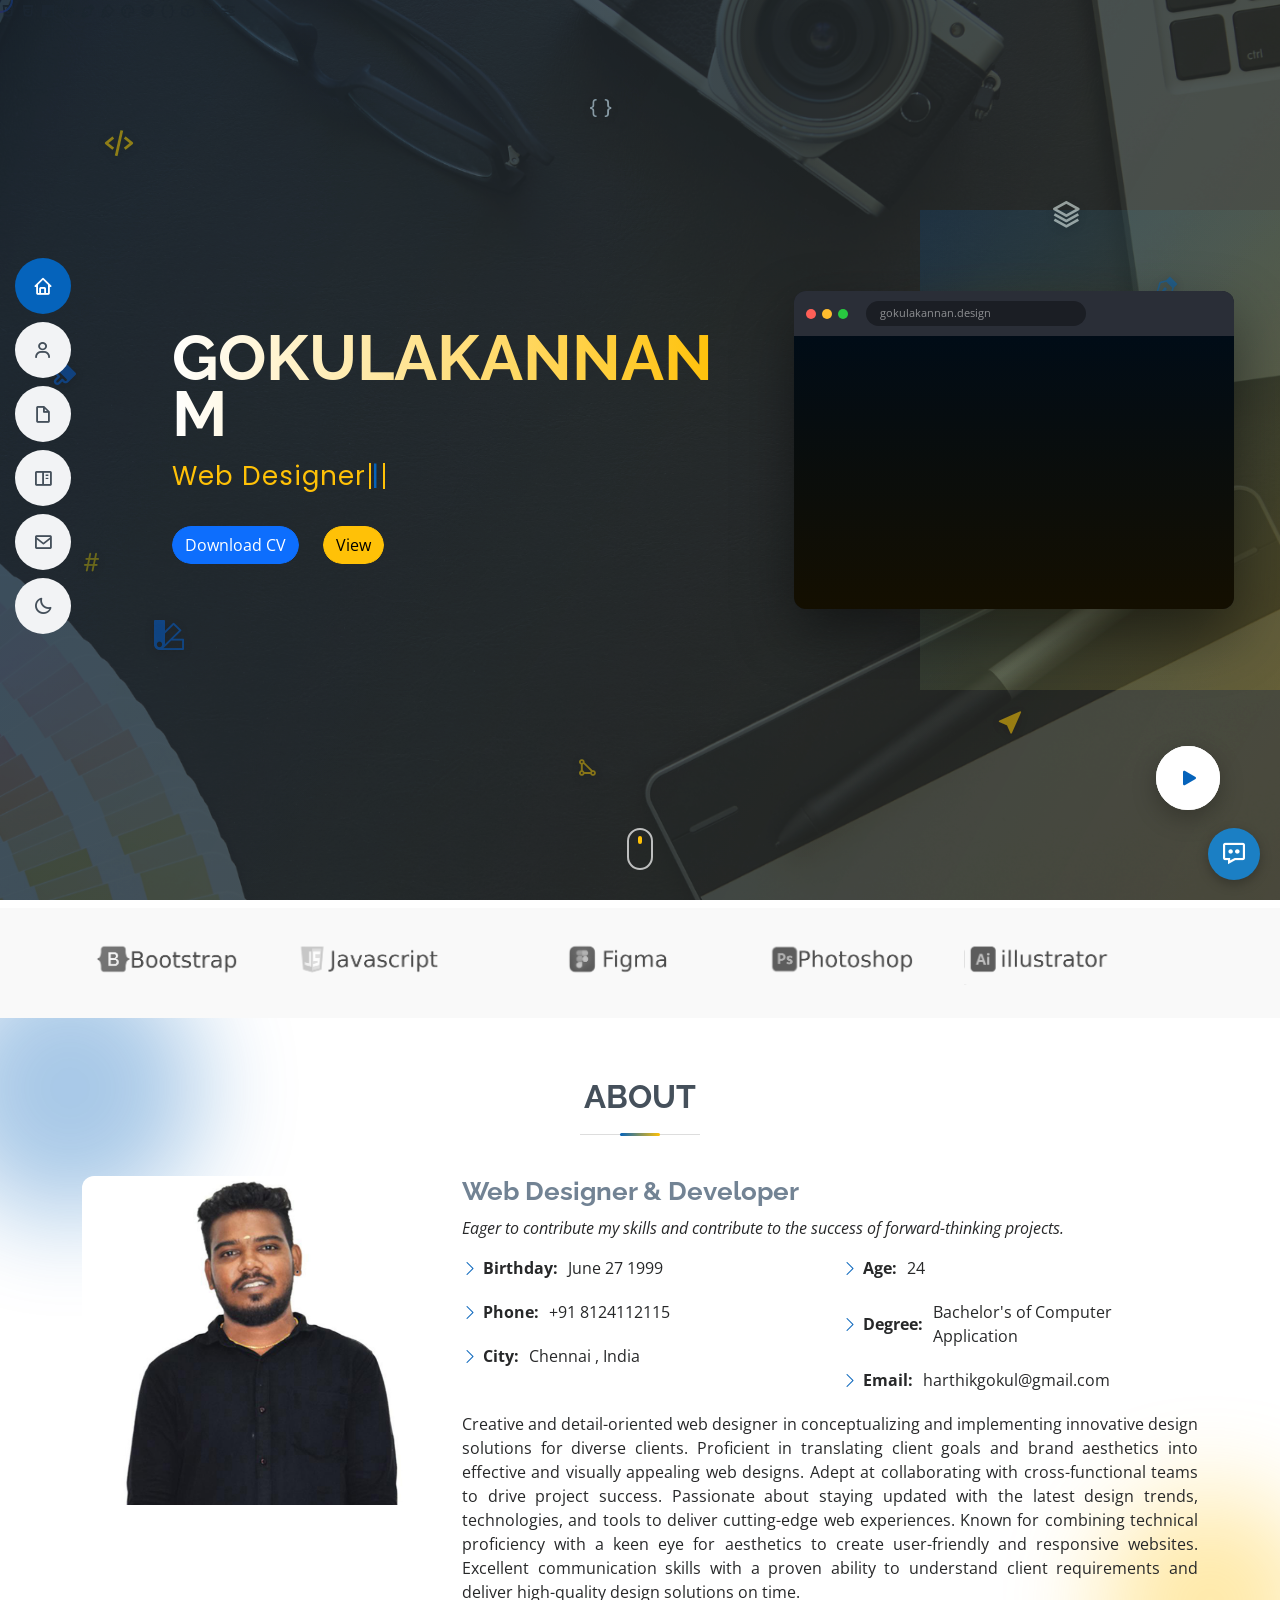
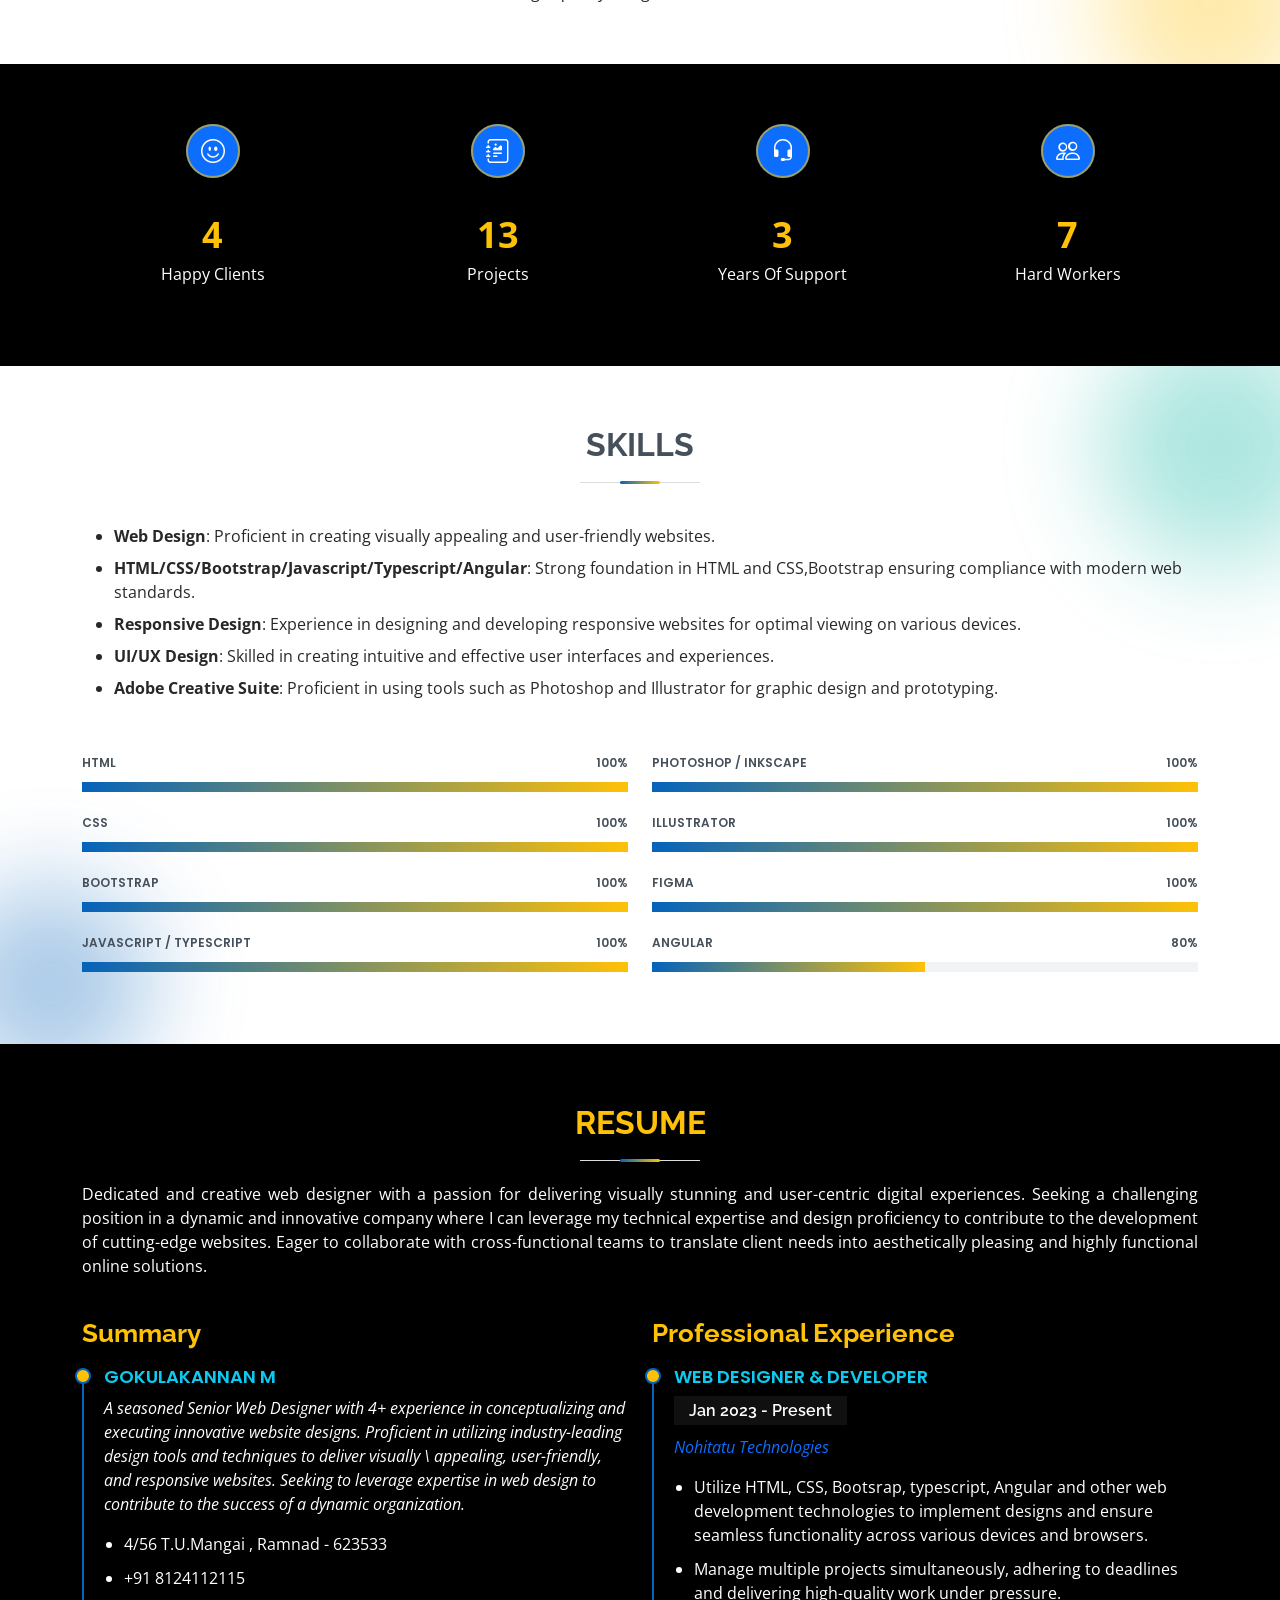
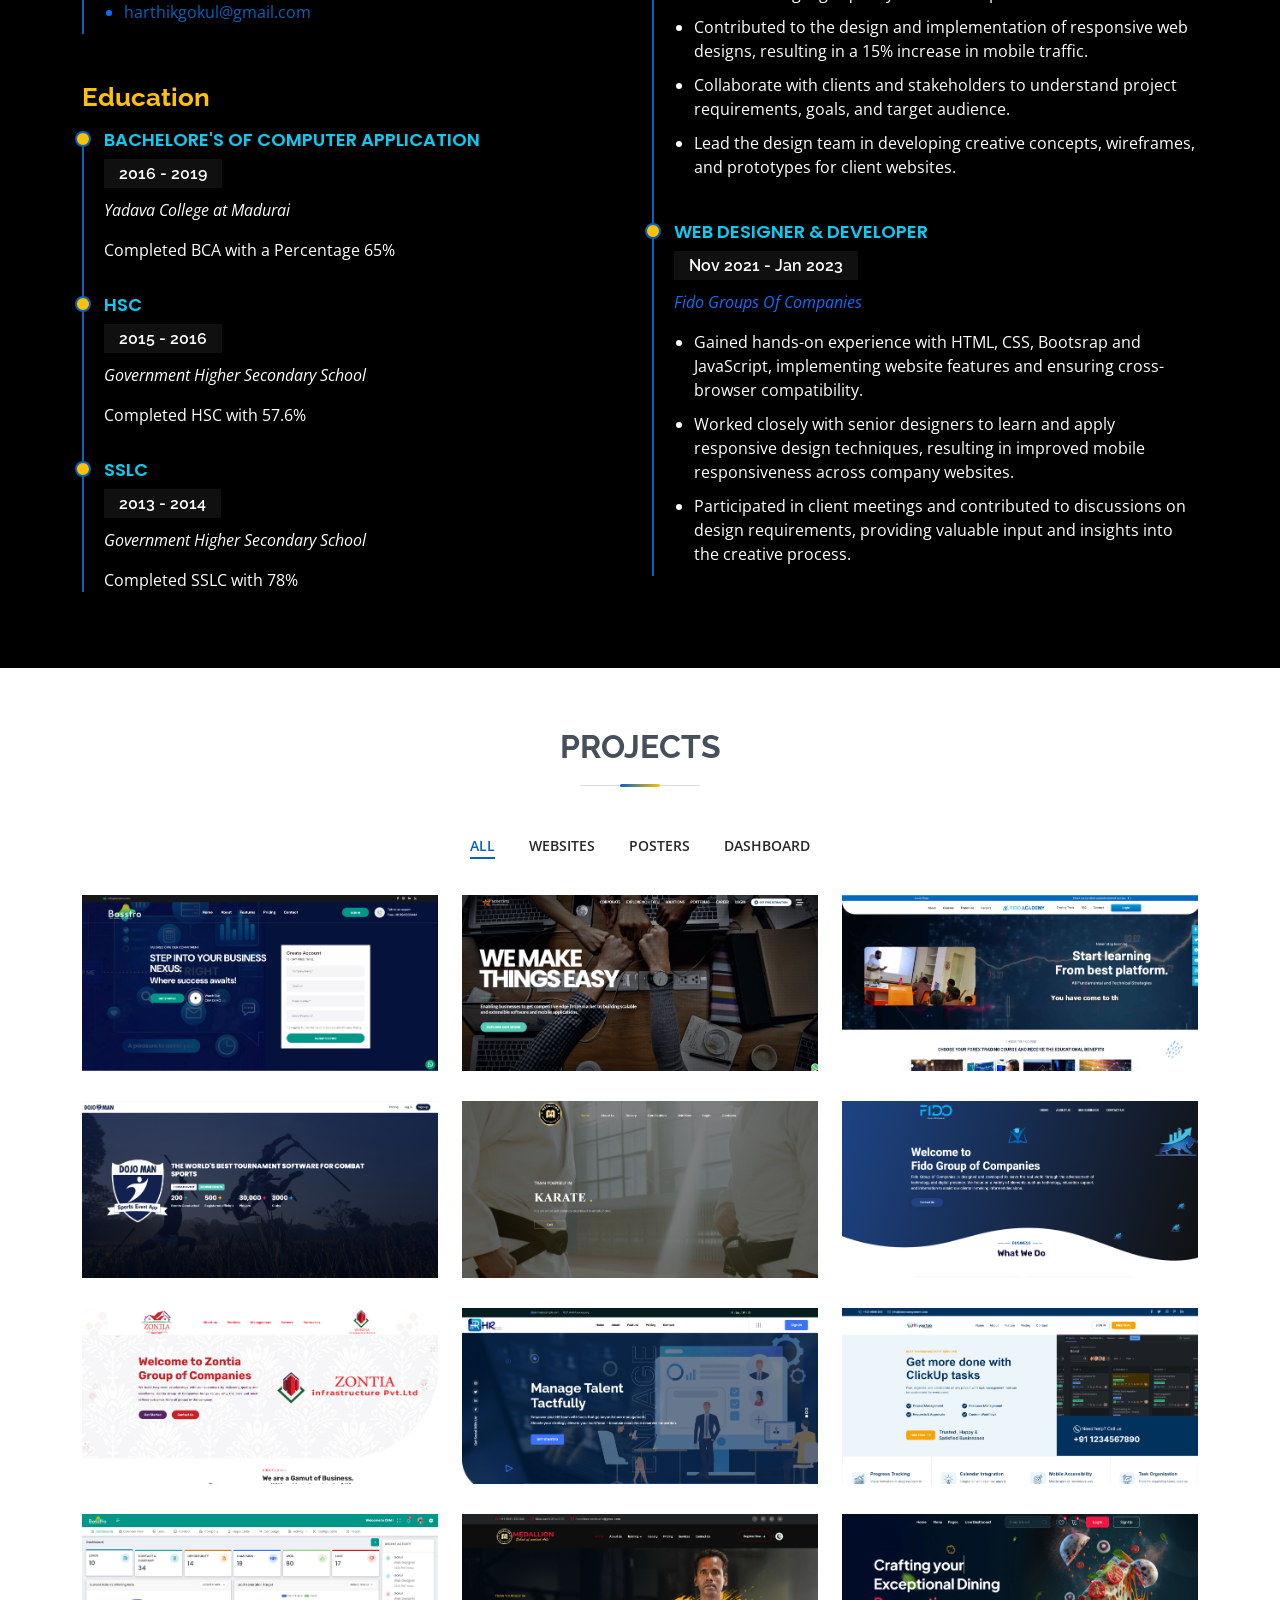
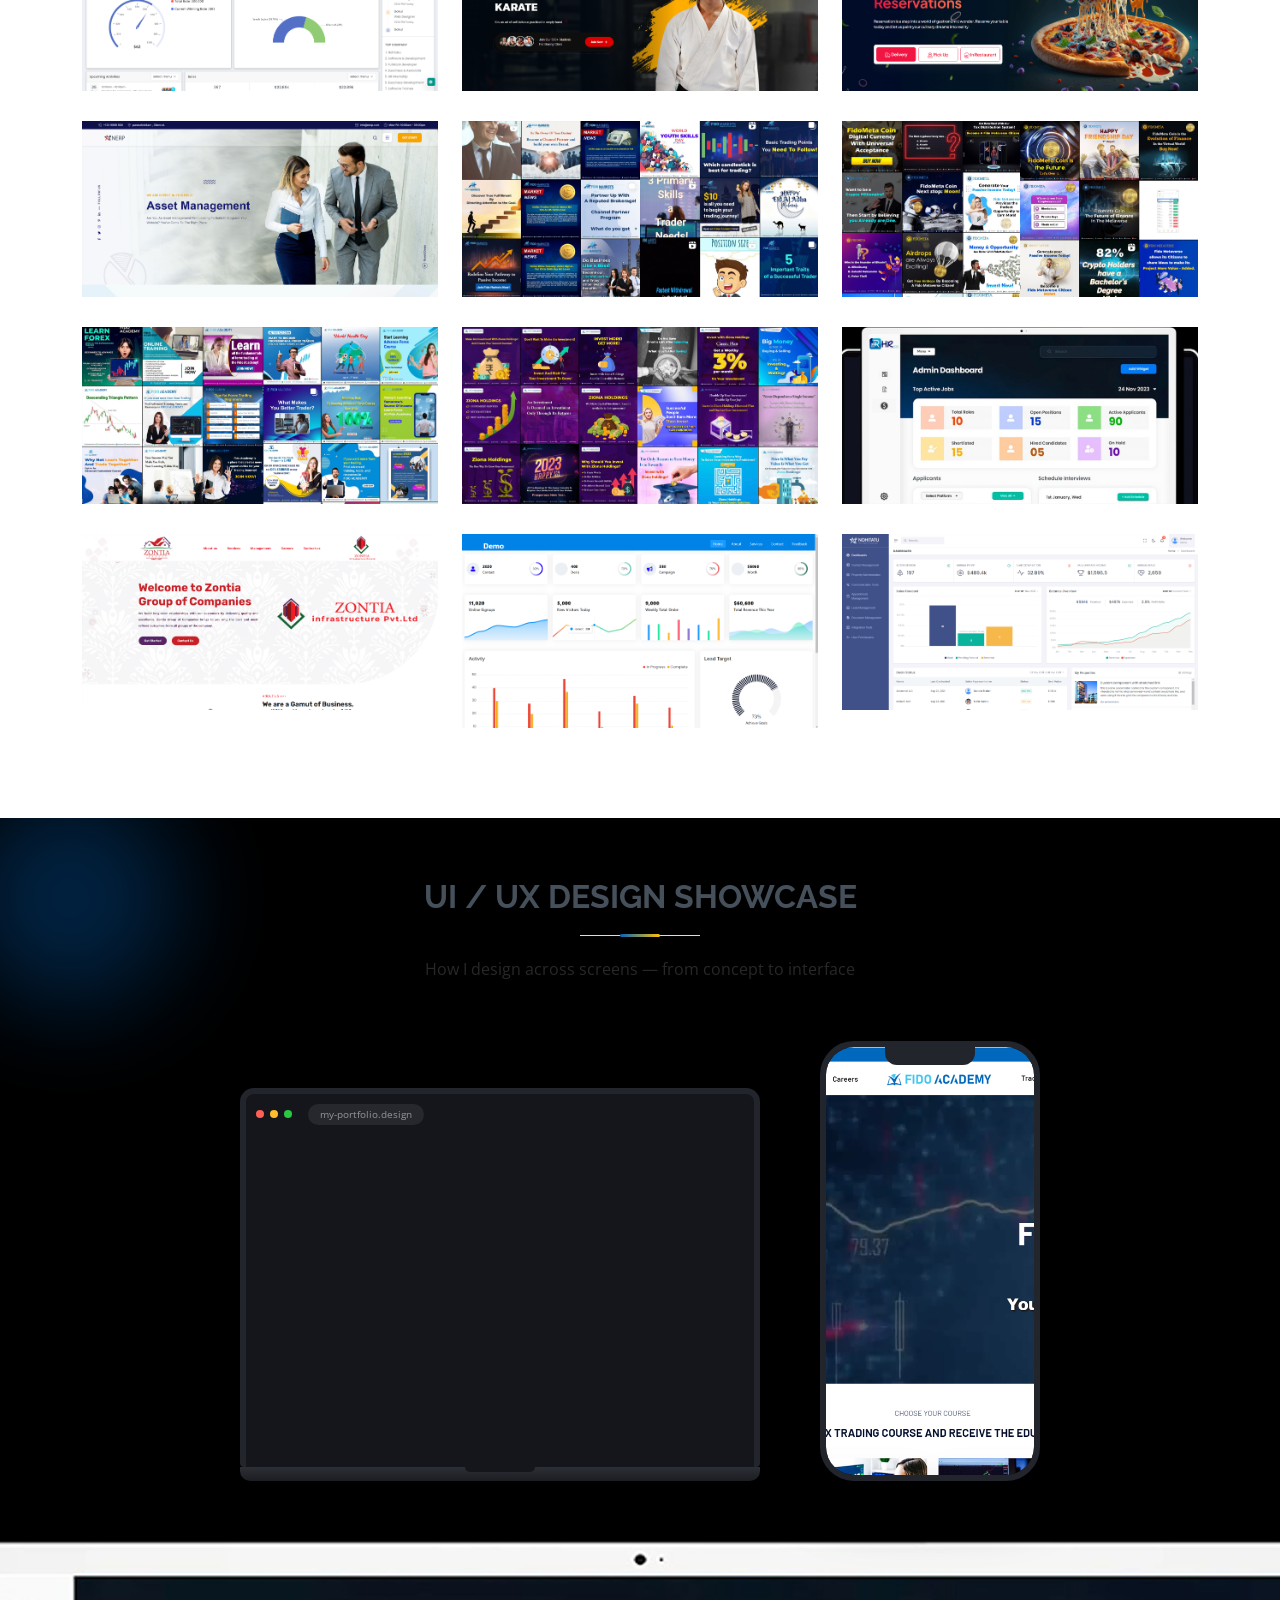
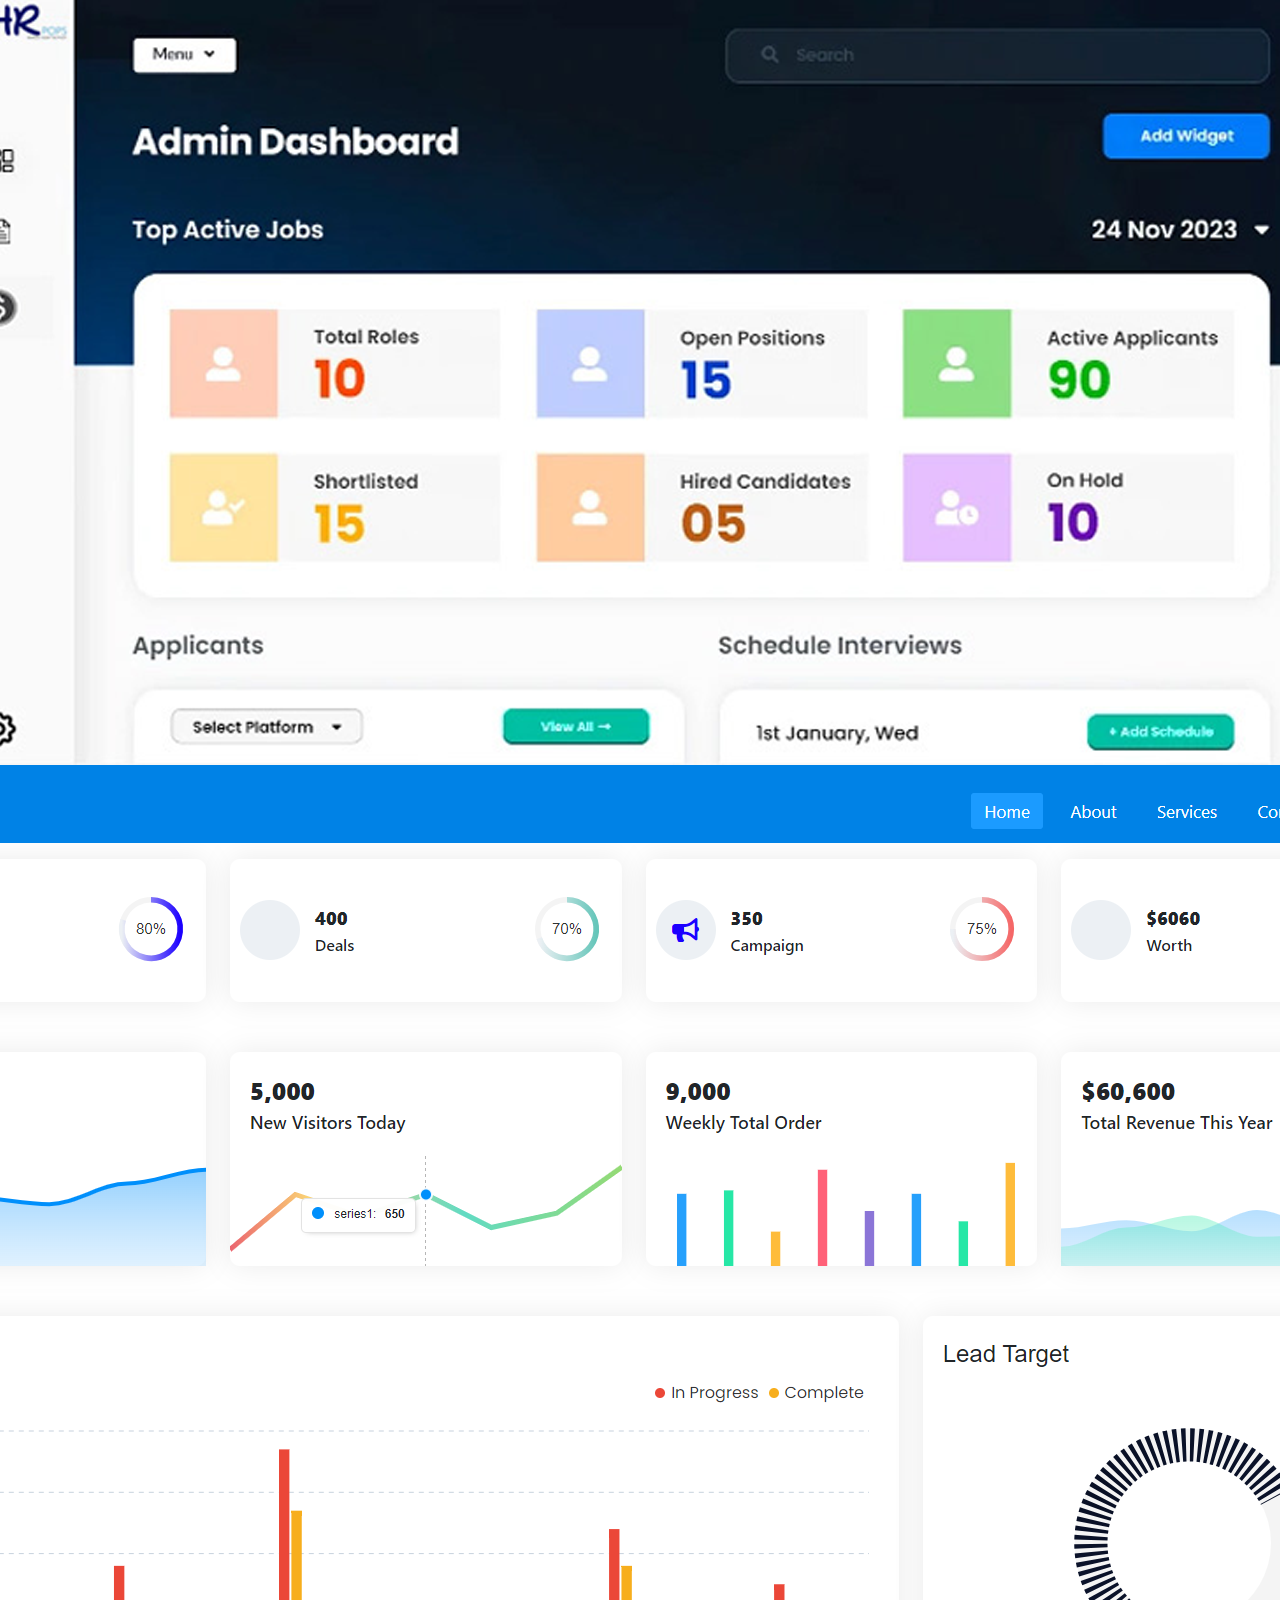
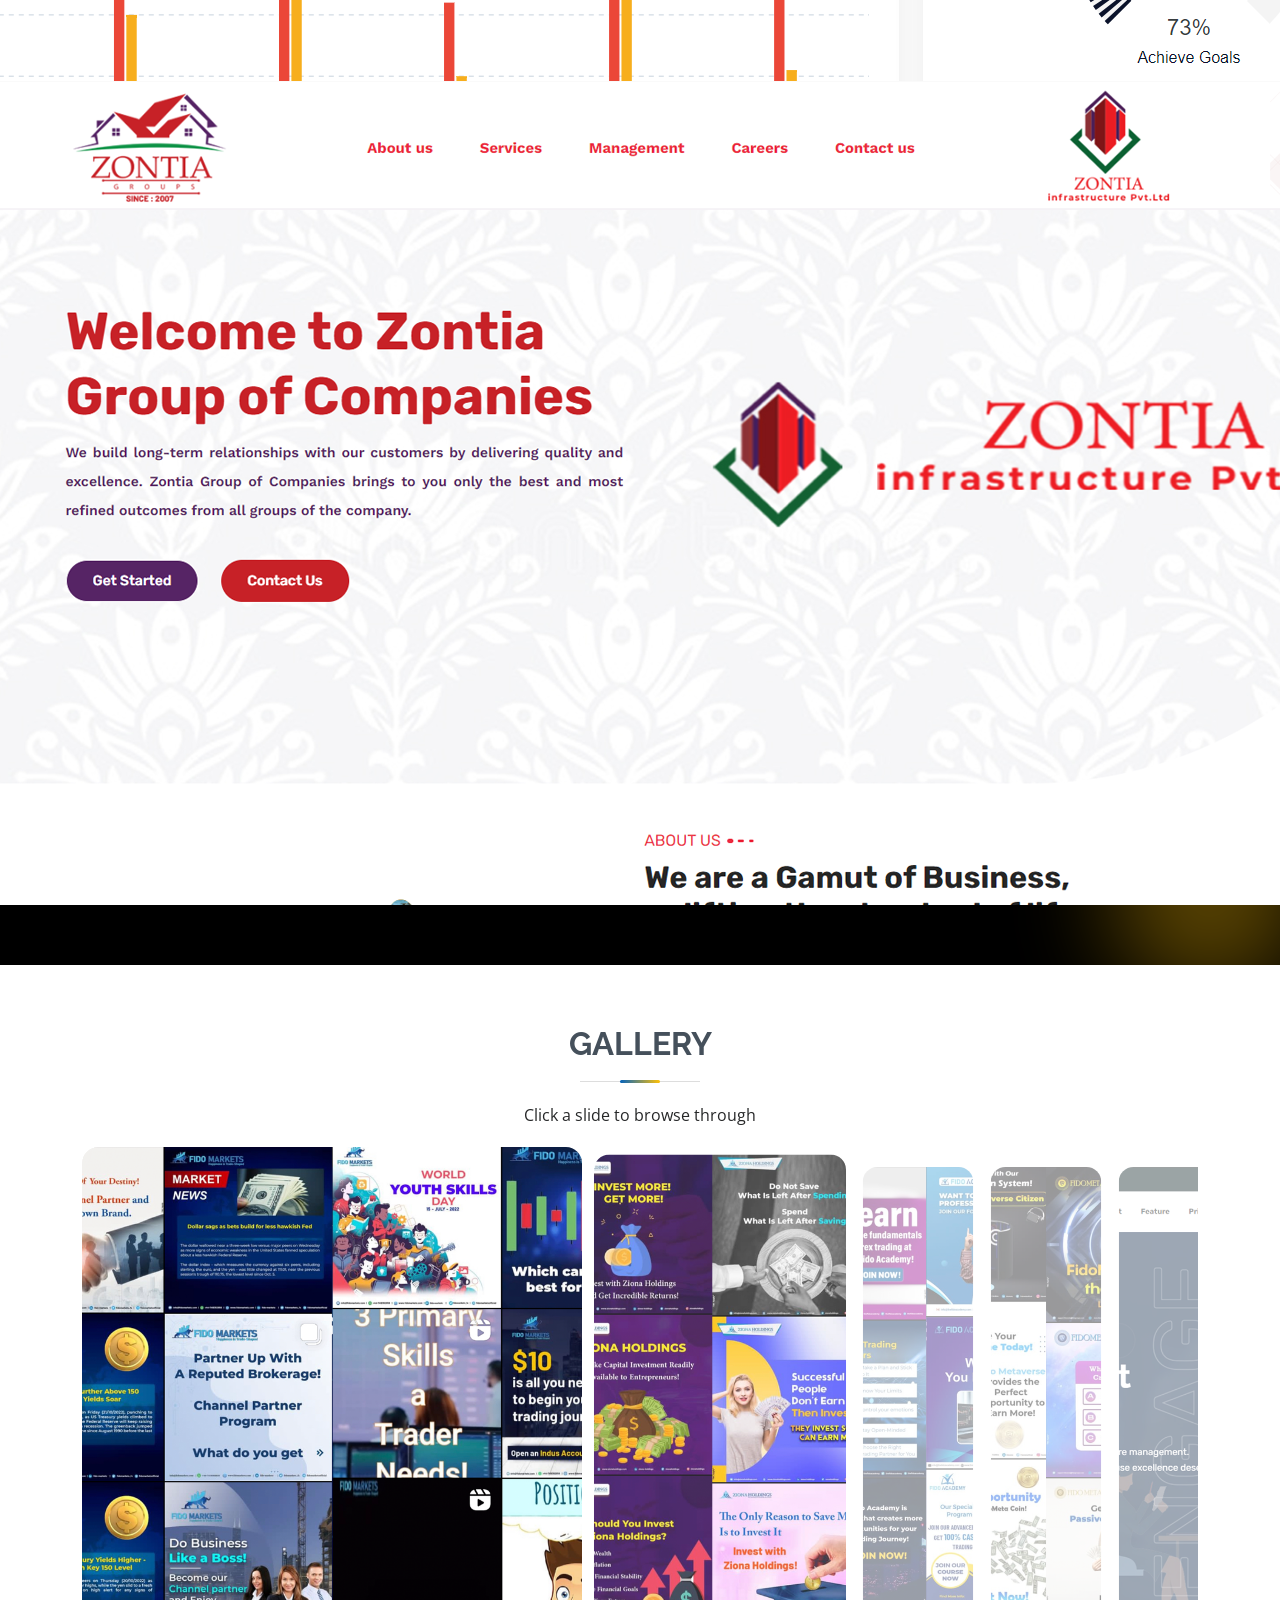
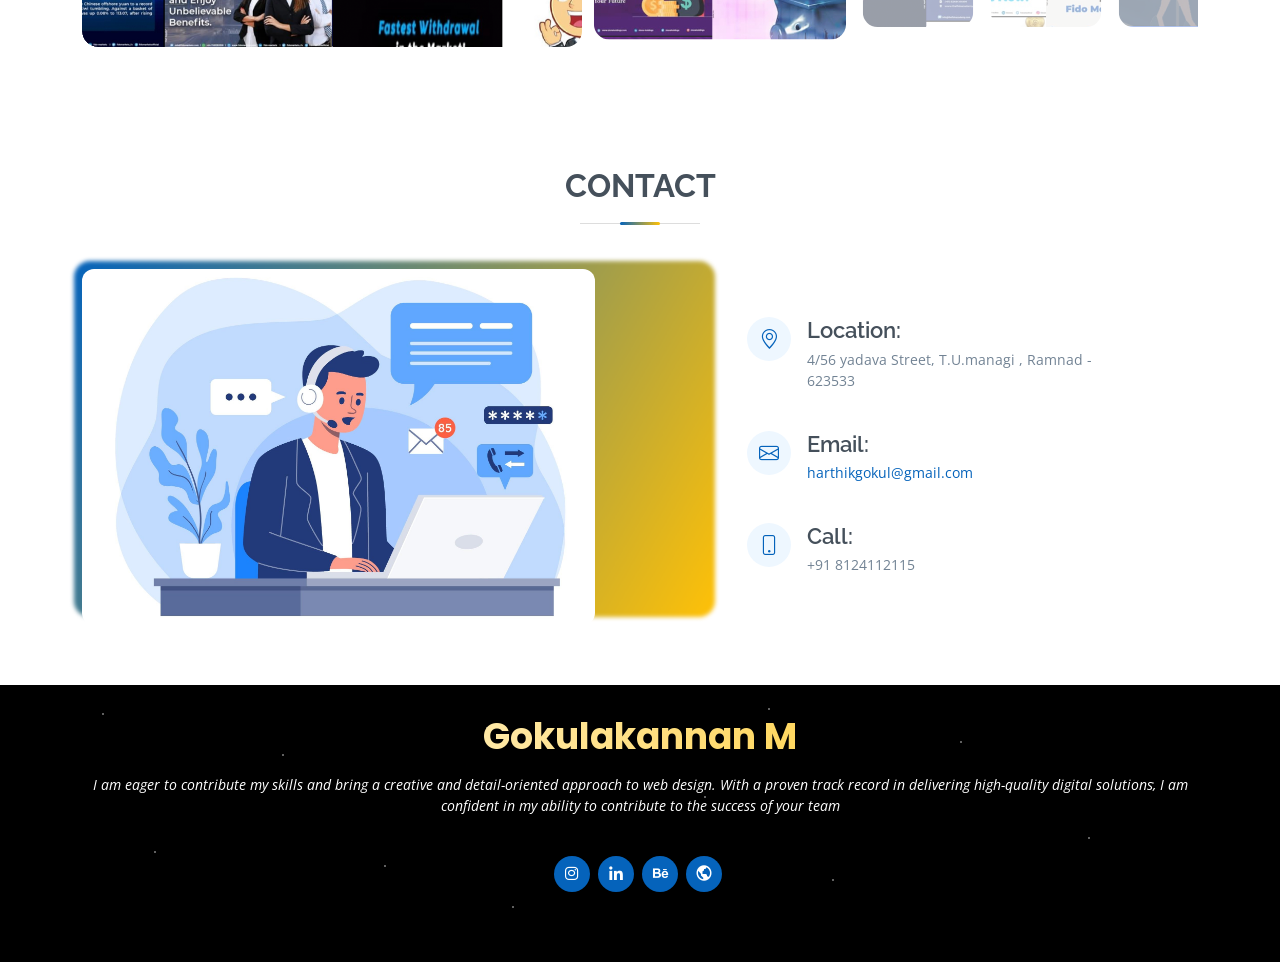
==== commit d62bd57f: "ui" ====
--- a/index.html
+++ b/index.html
@@ -850,7 +850,7 @@
     <!-- End Portfolio Section -->
 
     <!-- ======= UI/UX Showcase Section ======= -->
-    <section id="uiux-showcase" class="uiux-showcase section-bg">
+    <section id="uiux-showcase" class="uiux-showcase" style="background-color:#000 !important;">
       <div class="section-blob blob-blue" style="width:220px;height:220px; top:-30px; left:-40px;"></div>
       <div class="section-blob blob-gold" style="width:200px;height:200px; bottom:-30px; right:-30px;"></div>
       <div class="container" data-aos="fade-up">
@@ -900,6 +900,26 @@
                 </div>
               </div>
             </div>
+          </div>
+
+          <!-- TV mockup -->
+          <div class="tv-mockup" data-aos="fade-up" data-aos-delay="300">
+            <div class="tv-screen">
+              <div class="tv-slides">
+                <div class="tv-slide tv-slide-1">
+                  <img src="assets/img/portfolio/Dashboard 3.png" alt="Dashboard TV screen">
+                </div>
+                <div class="tv-slide tv-slide-2">
+                  <img src="assets/img/portfolio/Dashboard 4.png" alt="Dashboard TV screen 2">
+                </div>
+                <div class="tv-slide tv-slide-3">
+                  <img src="assets/img/portfolio/Login 3.png" alt="Login TV screen">
+                </div>
+              </div>
+              <div class="tv-glow"></div>
+            </div>
+            <div class="tv-stand"></div>
+            <div class="tv-stand-base"></div>
           </div>
         </div>
       </div>
--- a/assets/css/style.css
+++ b/assets/css/style.css
@@ -871,25 +871,322 @@
   .browser-mockup { max-width: 320px; }
 }
 
-/* ---- Background video ---- */
-.hero-bg-video {
+/*--------------------------------------------------------------
+# UI/UX Showcase Section
+--------------------------------------------------------------*/
+.uiux-showcase {
+  position: relative;
+  overflow: hidden;
+}
+
+.uiux-mockups {
+  display: flex;
+  align-items: flex-end;
+  justify-content: center;
+  gap: 60px;
+  flex-wrap: wrap;
+  margin-top: 40px;
+  position: relative;
+  z-index: 1;
+}
+
+/* Shared mock UI building blocks */
+.mock-nav {
+  display: flex;
+  gap: 5px;
+  margin-bottom: 12px;
+}
+
+.mock-nav::before,
+.mock-nav::after {
+  content: "";
+  width: 8px;
+  height: 8px;
+  border-radius: 50%;
+  background: rgba(255, 255, 255, 0.35);
+}
+
+.mock-nav-sm::before,
+.mock-nav-sm::after {
+  width: 6px;
+  height: 6px;
+}
+
+.mock-hero-block {
+  height: 46px;
+  border-radius: 6px;
+  margin-bottom: 10px;
+  background: linear-gradient(120deg, #0563bb, #ffc107);
+  background-size: 220% 220%;
+  animation: mockGradientShift 4s ease infinite;
+}
+
+.mock-hero-block.sm {
+  height: 60px;
+}
+
+@keyframes mockGradientShift {
+  0%   { background-position: 0% 50%; }
+  50%  { background-position: 100% 50%; }
+  100% { background-position: 0% 50%; }
+}
+
+.mock-line {
+  height: 7px;
+  border-radius: 4px;
+  background: rgba(255, 255, 255, 0.18);
+  margin-bottom: 8px;
+}
+
+.w-40 { width: 40%; }
+.w-50 { width: 50%; }
+.w-60 { width: 60%; }
+.w-70 { width: 70%; }
+.w-80 { width: 80%; }
+
+.mock-row {
+  display: flex;
+  gap: 8px;
+  margin-top: 10px;
+}
+
+.mock-card {
+  flex: 1;
+  height: 44px;
+  border-radius: 6px;
+  background: rgba(255, 255, 255, 0.1);
+  border: 1px solid rgba(255, 255, 255, 0.15);
+}
+
+.mock-grid {
+  display: grid;
+  grid-template-columns: 1fr 1fr;
+  gap: 8px;
+  margin-bottom: 10px;
+}
+
+.mock-tile {
+  height: 50px;
+  border-radius: 6px;
+  background: linear-gradient(135deg, rgba(5, 99, 187, 0.5), rgba(255, 193, 7, 0.4));
+}
+
+.mock-chart {
+  display: flex;
+  align-items: flex-end;
+  gap: 6px;
+  height: 60px;
+  margin: 12px 0;
+}
+
+.mock-chart span {
+  flex: 1;
+  border-radius: 3px 3px 0 0;
+  background: linear-gradient(180deg, #ffc107, #0563bb);
+  animation: mockChartBar 2.4s ease-in-out infinite;
+}
+
+.mock-chart span:nth-child(1) { height: 40%; animation-delay: 0s; }
+.mock-chart span:nth-child(2) { height: 70%; animation-delay: 0.15s; }
+.mock-chart span:nth-child(3) { height: 55%; animation-delay: 0.3s; }
+.mock-chart span:nth-child(4) { height: 90%; animation-delay: 0.45s; }
+.mock-chart span:nth-child(5) { height: 65%; animation-delay: 0.6s; }
+
+@keyframes mockChartBar {
+  0%, 100% { transform: scaleY(1); }
+  50%      { transform: scaleY(1.25); }
+}
+
+/* ---- Laptop mockup ---- */
+.laptop-mockup {
+  width: 100%;
+  max-width: 520px;
+  animation: mockupFloat 5s ease-in-out infinite;
+}
+
+.laptop-screen {
+  background: #14161c;
+  border-radius: 14px 14px 4px 4px;
+  padding: 10px 10px 10px;
+  box-shadow: 0 25px 55px rgba(0, 0, 0, 0.4);
+  border: 6px solid #22252c;
+  border-bottom: none;
+}
+
+.laptop-topbar {
+  display: flex;
+  align-items: center;
+  gap: 6px;
+  margin-bottom: 12px;
+}
+
+.laptop-topbar .dot {
+  width: 8px;
+  height: 8px;
+  border-radius: 50%;
+}
+
+.laptop-url {
+  margin-left: 10px;
+  background: rgba(255, 255, 255, 0.08);
+  color: rgba(255, 255, 255, 0.5);
+  font-size: 10px;
+  padding: 3px 12px;
+  border-radius: 20px;
+}
+
+.mock-slides {
+  position: relative;
+  height: 320px;
+}
+
+.mock-slide {
   position: absolute;
   inset: 0;
+  opacity: 0;
+  animation: mockSlideCycle 9s ease-in-out infinite;
+  border-radius: 4px;
+  overflow: hidden;
+  background: #fff;
+  display: flex;
+  align-items: flex-start;
+  justify-content: center;
+}
+
+.mock-slide img {
+  width: 100%;
+  height: 100%;
+  object-fit: contain;
+  object-position: top center;
+  display: block;
+}
+
+.mock-slide-1 { animation-delay: 0s; }
+.mock-slide-2 { animation-delay: 3s; }
+.mock-slide-3 { animation-delay: 6s; }
+
+@keyframes mockSlideCycle {
+  0%   { opacity: 0; transform: translateX(12px); }
+  4%   { opacity: 1; transform: translateX(0); }
+  30%  { opacity: 1; transform: translateX(0); }
+  36%  { opacity: 0; transform: translateX(-12px); }
+  100% { opacity: 0; }
+}
+
+.laptop-base {
+  height: 14px;
+  background: linear-gradient(180deg, #2c2f37, #1b1d22);
+  border-radius: 0 0 10px 10px;
+  position: relative;
+}
+
+.laptop-base::after {
+  content: "";
+  position: absolute;
+  left: 50%;
+  top: 0;
+  width: 70px;
+  height: 5px;
+  transform: translateX(-50%);
+  background: #14161c;
+  border-radius: 0 0 6px 6px;
+}
+
+/* ---- Phone mockup ---- */
+.phone-mockup {
+  width: 220px;
+  height: 440px;
+  background: #14161c;
+  border-radius: 34px;
+  border: 6px solid #22252c;
+  position: relative;
+  box-shadow: 0 25px 55px rgba(0, 0, 0, 0.4);
+  animation: mockupFloat 5s ease-in-out infinite 0.6s;
+  overflow: hidden;
+}
+
+.phone-notch {
+  position: absolute;
+  top: 0;
+  left: 50%;
+  transform: translateX(-50%);
+  width: 90px;
+  height: 18px;
+  background: #22252c;
+  border-radius: 0 0 12px 12px;
+  z-index: 2;
+}
+
+.phone-screen {
+  position: absolute;
+  inset: 0;
+  overflow: hidden;
+  border-radius: 28px;
+}
+
+.phone-scroll-track {
+  animation: phoneScrollLoop 9s ease-in-out infinite;
+}
+
+.phone-block {
+  height: 440px;
+  box-sizing: border-box;
+  overflow: hidden;
+}
+
+.phone-block img {
   width: 100%;
   height: 100%;
   object-fit: cover;
-  z-index: 0;
-}
-
-.hero-video-overlay {
-  position: absolute;
-  inset: 0;
-  z-index: 0;
-  background: linear-gradient(180deg, rgba(0, 0, 0, 0.45) 0%, rgba(0, 0, 0, 0.55) 100%);
-}
-
-@media (max-width: 768px) {
-  .hero-bg-video { display: none; }
+  object-position: top center;
+  display: block;
+}
+
+@keyframes phoneScrollLoop {
+  0%,  28%  { transform: translateY(0); }
+  38%, 62%  { transform: translateY(-440px); }
+  72%, 96%  { transform: translateY(-880px); }
+  100%      { transform: translateY(0); }
+}
+
+.mock-app-card {
+  height: 60px;
+  border-radius: 10px;
+  background: linear-gradient(135deg, rgba(5, 99, 187, 0.55), rgba(255, 193, 7, 0.35));
+  margin-bottom: 10px;
+}
+
+.mock-app-card.tall {
+  height: 140px;
+}
+
+.mock-app-grid {
+  display: grid;
+  grid-template-columns: 1fr 1fr 1fr;
+  gap: 8px;
+}
+
+.mock-app-tile {
+  height: 44px;
+  border-radius: 8px;
+  background: rgba(255, 255, 255, 0.12);
+}
+
+@media (max-width: 992px) {
+  .laptop-mockup { max-width: 380px; }
+  .mock-slides { height: 260px; }
+  .phone-mockup { width: 190px; height: 380px; }
+  .phone-block { height: 380px; }
+  @keyframes phoneScrollLoop {
+    0%,  28%  { transform: translateY(0); }
+    38%, 62%  { transform: translateY(-380px); }
+    72%, 96%  { transform: translateY(-760px); }
+    100%      { transform: translateY(0); }
+  }
+}
+
+@media (max-width: 480px) {
+  .mock-slides { height: 200px; }
 }
 
 #hero h1 {
@@ -1205,7 +1502,7 @@
   overflow: hidden;
 }
 
-.about > .container, .skills > .container {
+.about > .container, .skills > .container, .uiux-showcase > .container {
   position: relative;
   z-index: 1;
 }
@@ -1563,16 +1860,6 @@
 
 .portfolio .portfolio-wrap:hover img {
   transform: scale(1.12);
-}
-
-/* ---- Scroll wipe reveal ---- */
-.portfolio-wrap.wipe-ready {
-  clip-path: inset(0 100% 0 0);
-  transition: clip-path 0.9s cubic-bezier(0.65, 0, 0.35, 1);
-}
-
-.portfolio-wrap.wipe-ready.wipe-in {
-  clip-path: inset(0 0 0 0);
 }
 
 .portfolio .portfolio-wrap::before {
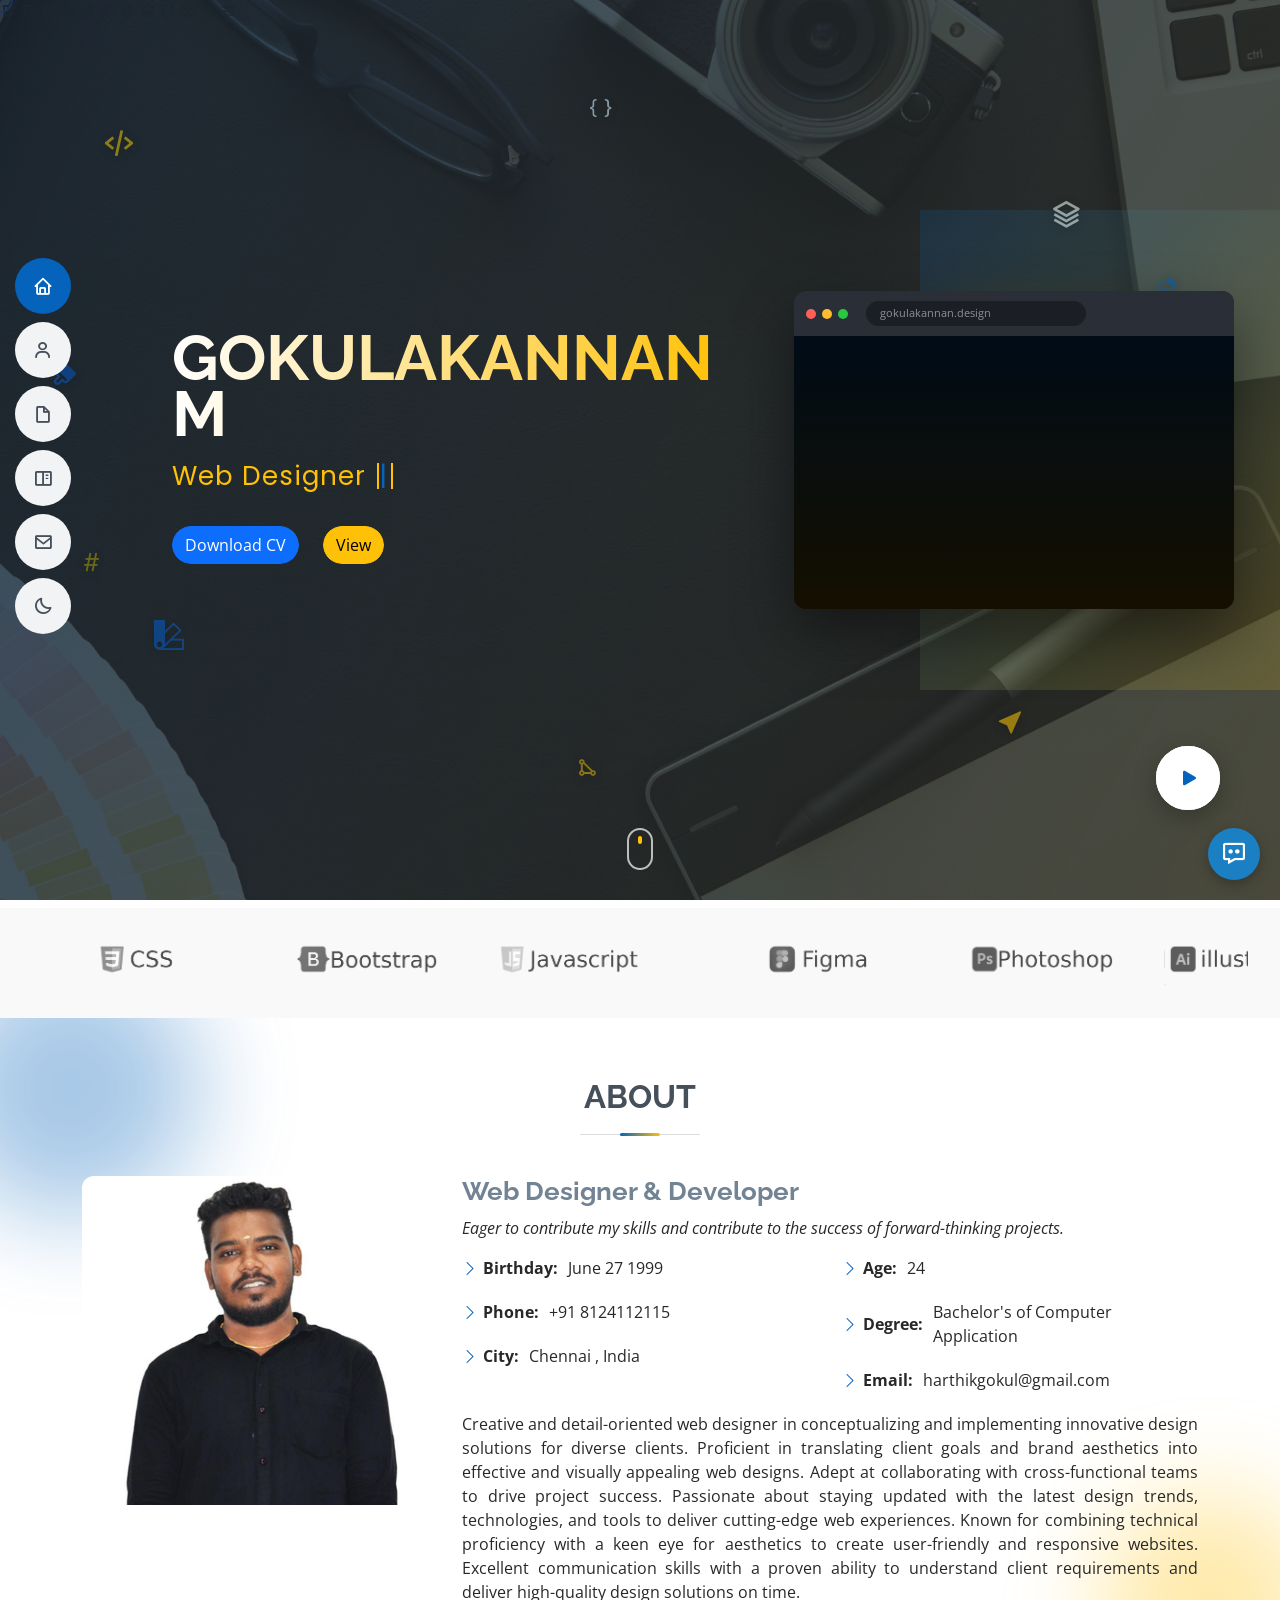
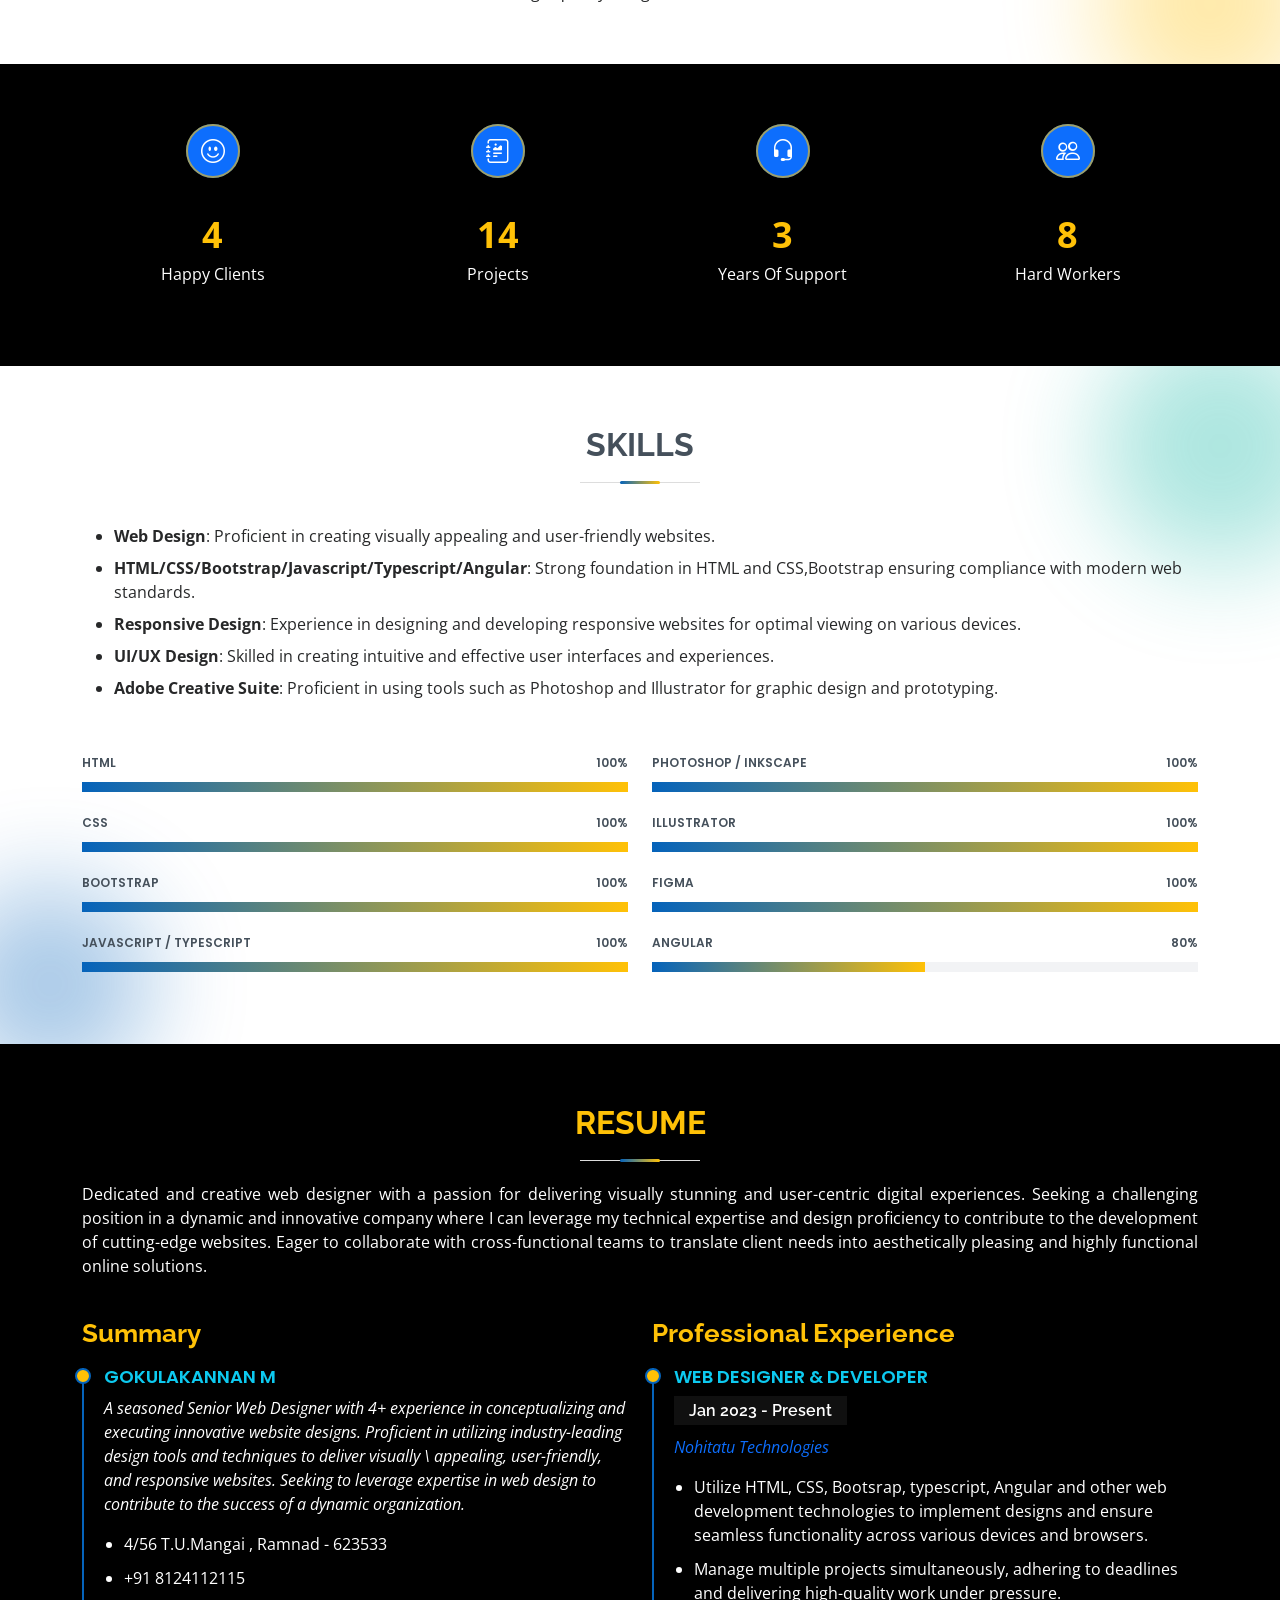
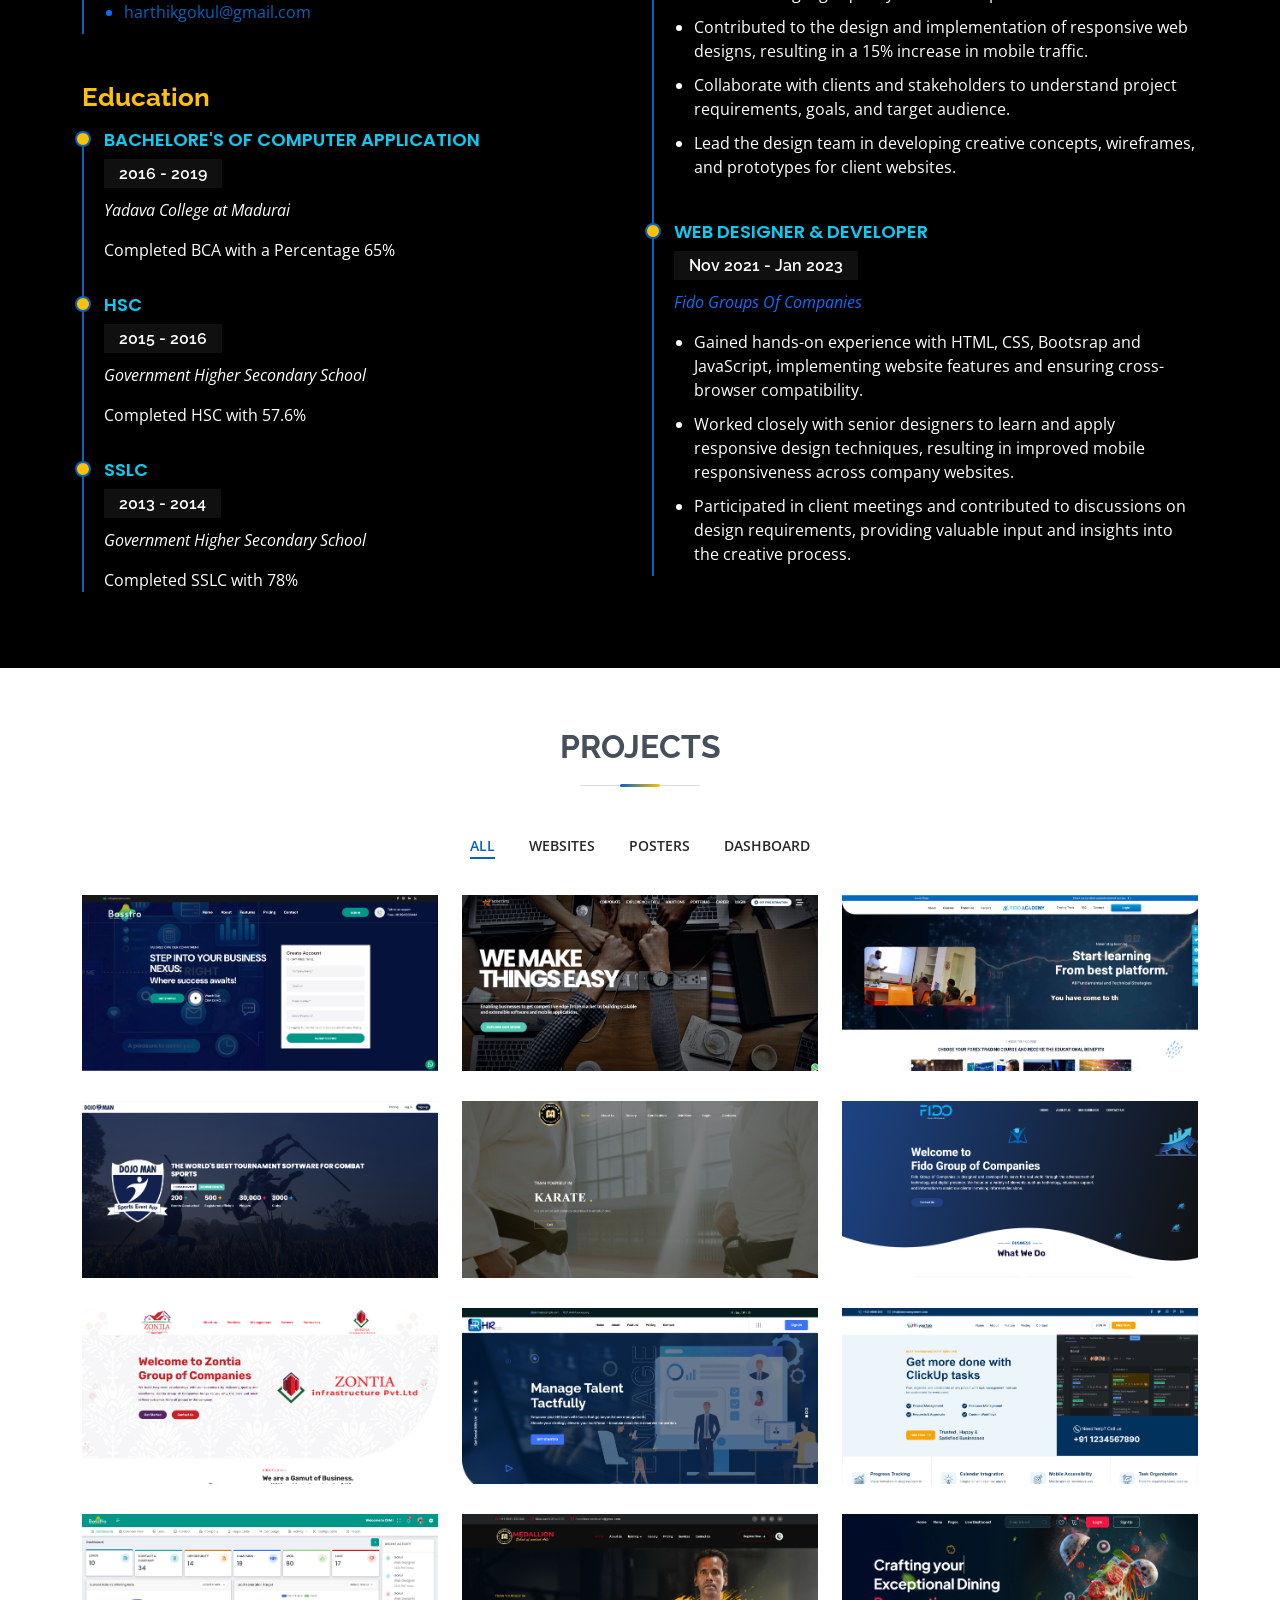
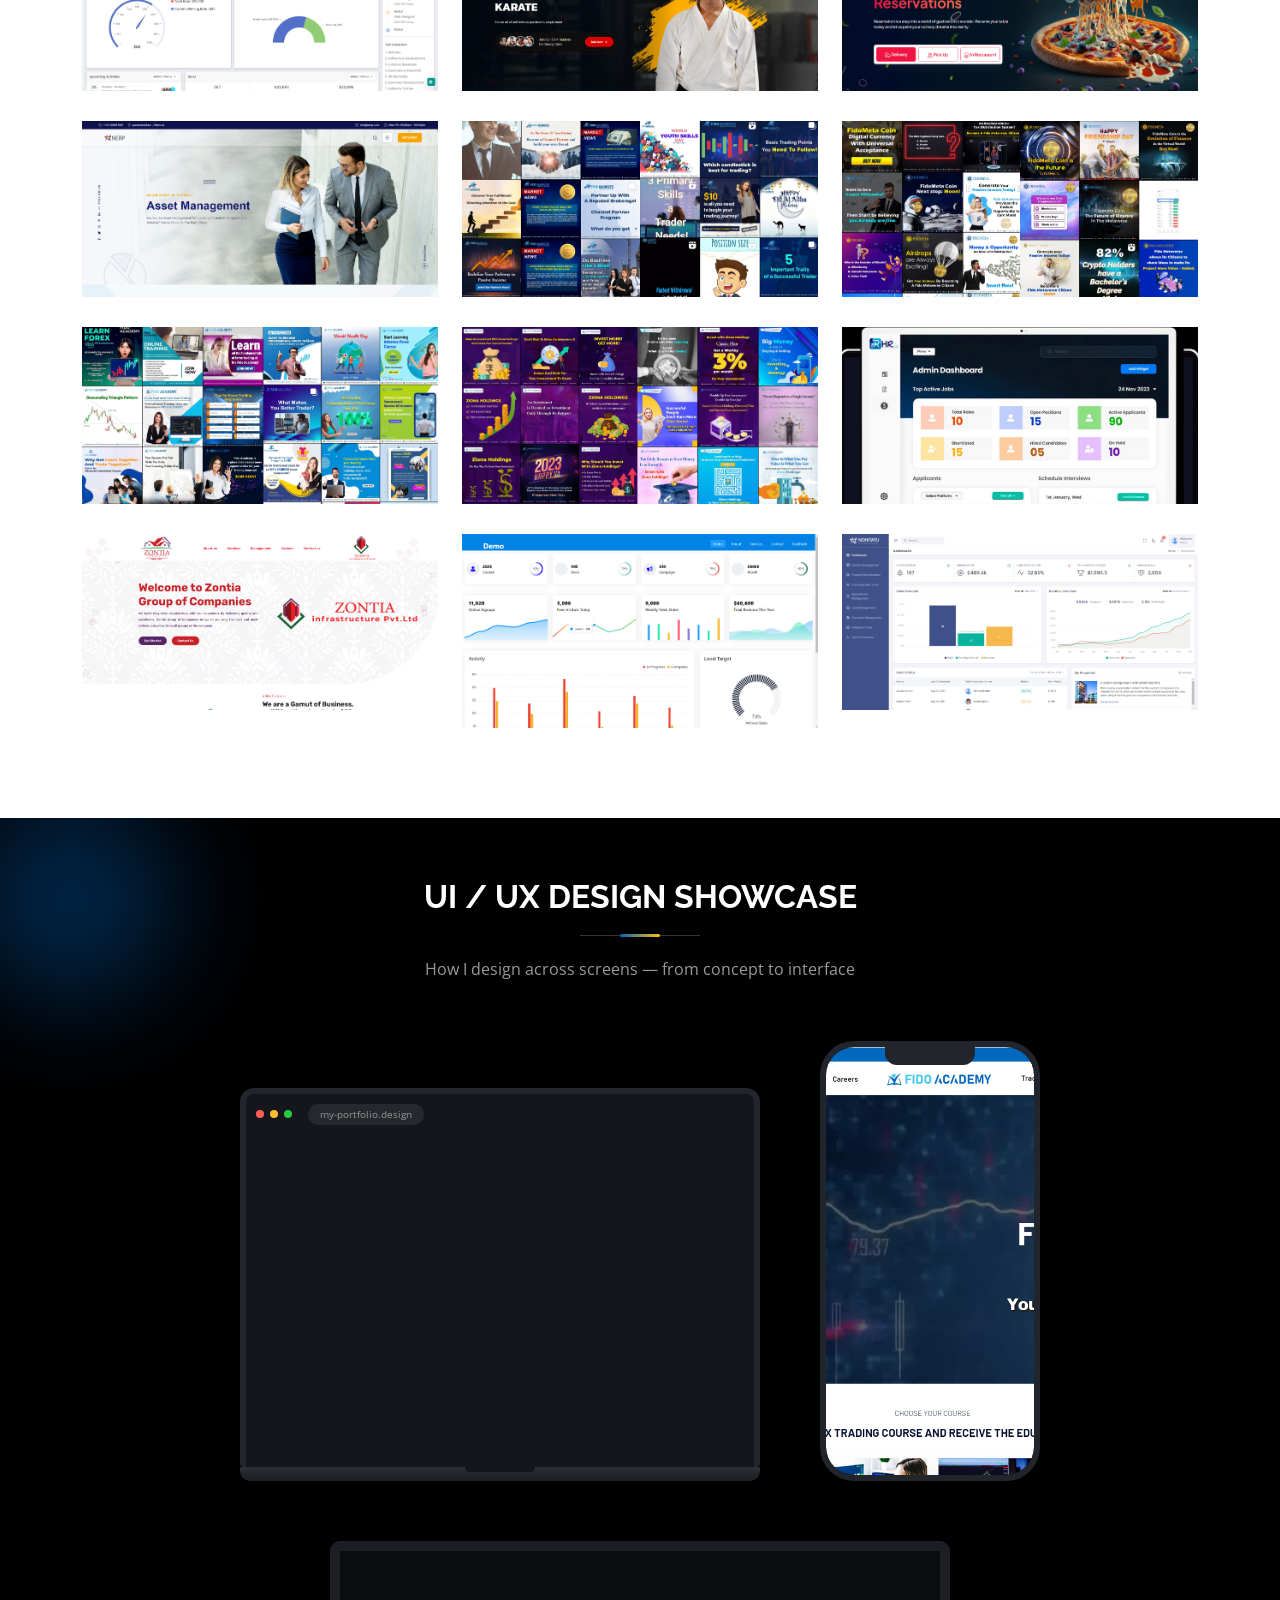
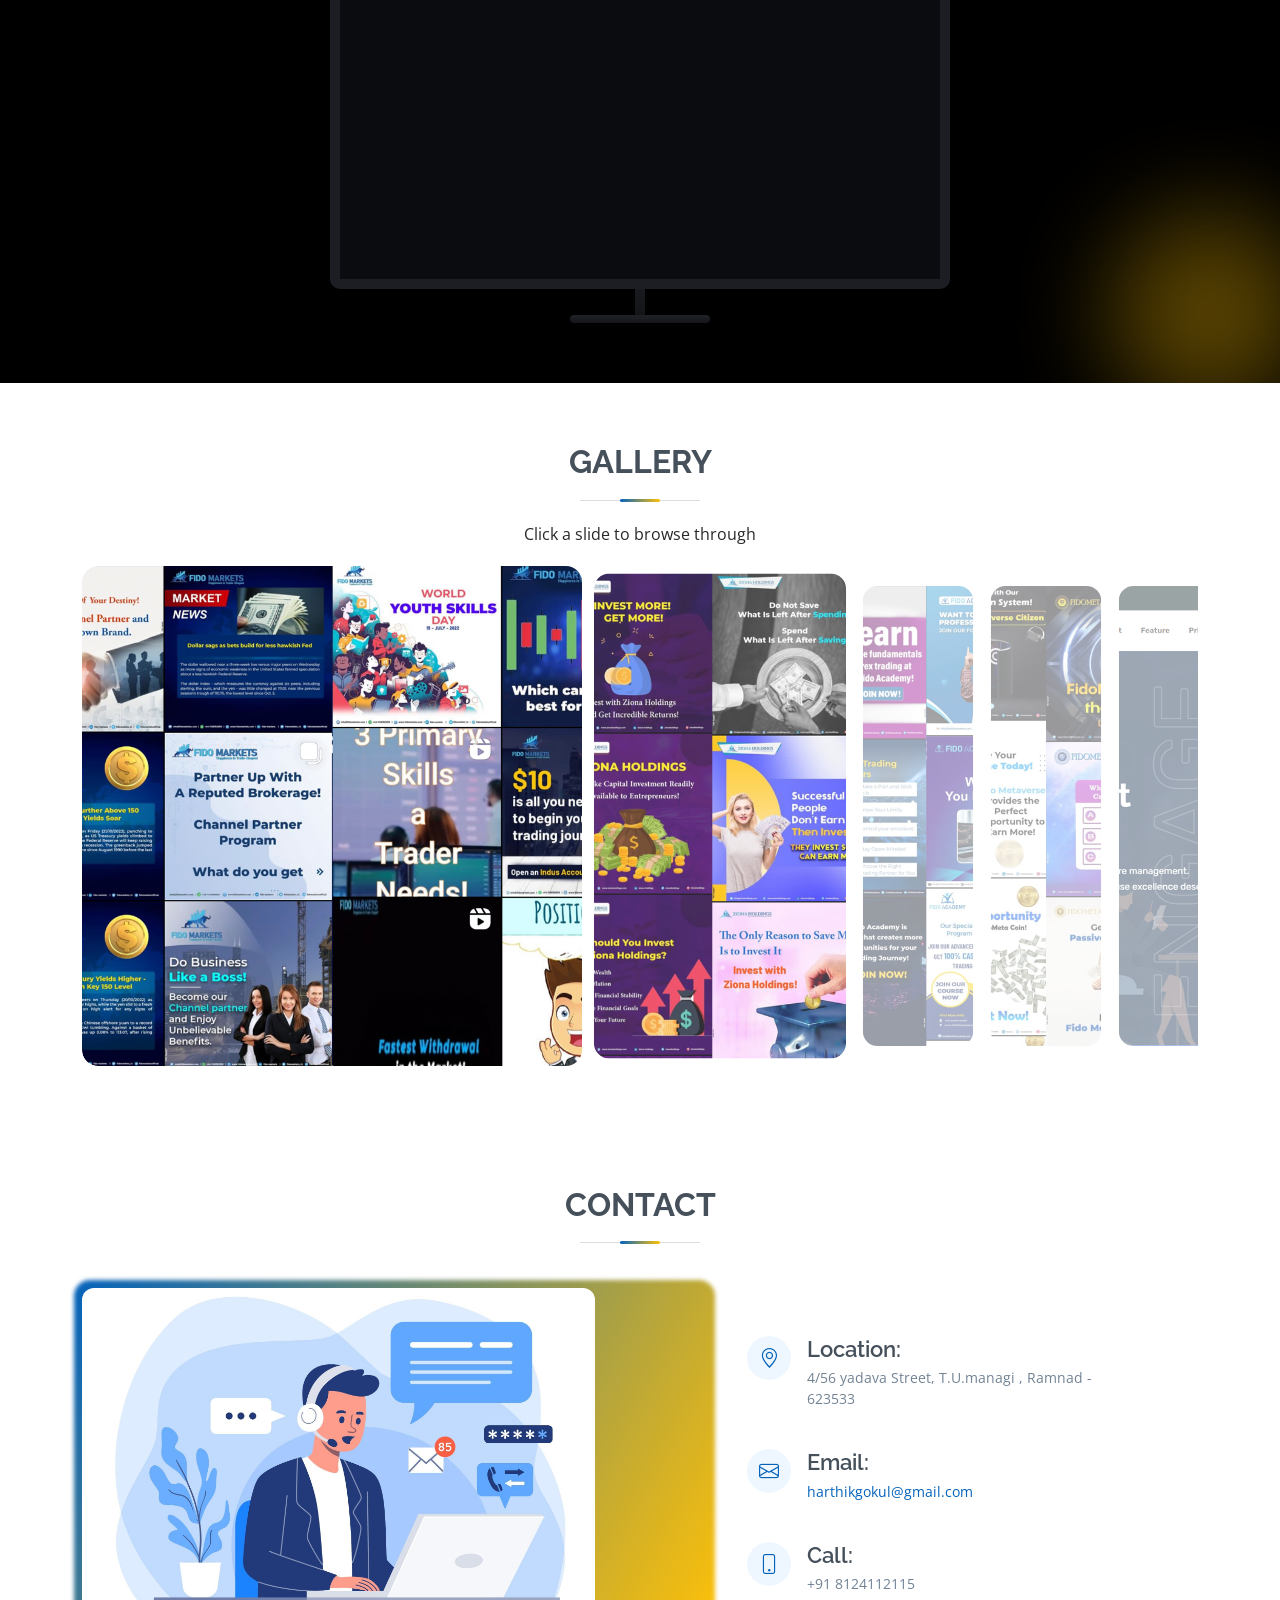
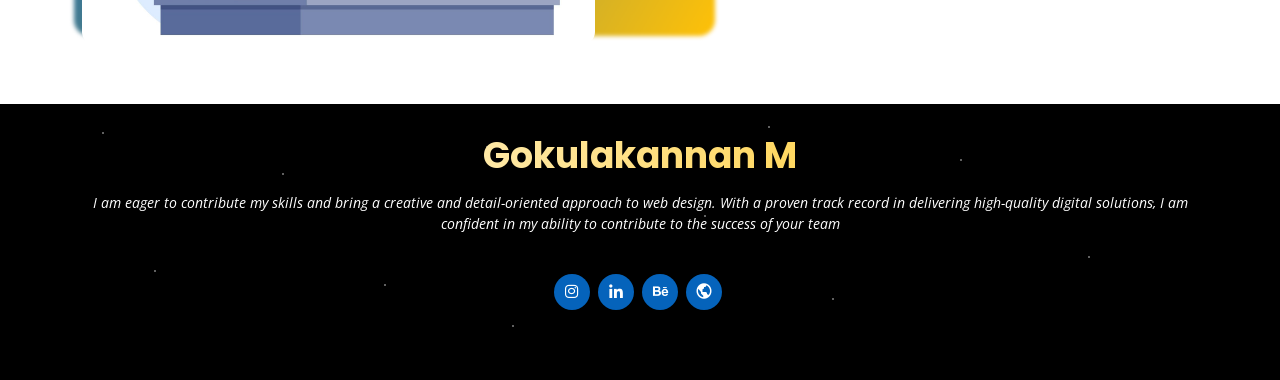
==== commit cedcd3f7: "up" ====
--- a/index.html
+++ b/index.html
@@ -871,13 +871,13 @@
               </div>
               <div class="mock-slides">
                 <div class="mock-slide mock-slide-1">
-                  <img src="assets/img/portfolio/Dashboard 1.png" alt="Dashboard design">
+                  <img src="assets/img/portfolio/Dashboard 1.png" alt="Dashboard design" loading="lazy">
                 </div>
                 <div class="mock-slide mock-slide-2">
-                  <img src="assets/img/portfolio/Dashboard 2.png" alt="Dashboard design 2">
+                  <img src="assets/img/portfolio/Dashboard 2.png" alt="Dashboard design 2" loading="lazy">
                 </div>
                 <div class="mock-slide mock-slide-3">
-                  <img src="assets/img/portfolio/Login 1.png" alt="Login screen design">
+                  <img src="assets/img/portfolio/Login 1.png" alt="Login screen design" loading="lazy">
                 </div>
               </div>
             </div>
@@ -890,13 +890,13 @@
             <div class="phone-screen">
               <div class="phone-scroll-track">
                 <div class="phone-block">
-                  <img src="assets/img/portfolio/Login 2.png" alt="Login app screen">
+                  <img src="assets/img/portfolio/Login 2.png" alt="Login app screen" loading="lazy">
                 </div>
                 <div class="phone-block">
-                  <img src="assets/img/portfolio/Chat Bot 1.png" alt="Chat bot app screen">
+                  <img src="assets/img/portfolio/Chat Bot 1.png" alt="Chat bot app screen" loading="lazy">
                 </div>
                 <div class="phone-block">
-                  <img src="assets/img/portfolio/Chat Bot 2.png" alt="Chat bot app screen 2">
+                  <img src="assets/img/portfolio/Chat Bot 2.png" alt="Chat bot app screen 2" loading="lazy">
                 </div>
               </div>
             </div>
@@ -907,13 +907,13 @@
             <div class="tv-screen">
               <div class="tv-slides">
                 <div class="tv-slide tv-slide-1">
-                  <img src="assets/img/portfolio/Dashboard 3.png" alt="Dashboard TV screen">
+                  <img src="assets/img/portfolio/Dashboard 3.png" alt="Dashboard TV screen" loading="lazy">
                 </div>
                 <div class="tv-slide tv-slide-2">
-                  <img src="assets/img/portfolio/Dashboard 4.png" alt="Dashboard TV screen 2">
+                  <img src="assets/img/portfolio/Dashboard 4.png" alt="Dashboard TV screen 2" loading="lazy">
                 </div>
                 <div class="tv-slide tv-slide-3">
-                  <img src="assets/img/portfolio/Login 3.png" alt="Login TV screen">
+                  <img src="assets/img/portfolio/Login 3.png" alt="Login TV screen" loading="lazy">
                 </div>
               </div>
               <div class="tv-glow"></div>
@@ -935,21 +935,21 @@
         </div>
         <div class="mbc-carousel" id="mbcCarousel">
           <div class="mbc-track" id="mbcTrack">
-            <div class="mbc-item" data-index="0"><img src="assets/img/portfolio/Chat Bot 3.png" alt="Gallery image 1"></div>
-            <div class="mbc-item" data-index="1"><img src="assets/img/portfolio/Ziona.png" alt="Gallery image 2"></div>
-            <div class="mbc-item" data-index="2"><img src="assets/img/portfolio/Academy.png" alt="Gallery image 3"></div>
-            <div class="mbc-item" data-index="3"><img src="assets/img/portfolio/meta.png" alt="Gallery image 4"></div>
-            <div class="mbc-item" data-index="4"><img src="assets/img/portfolio/Login 4.png" alt="Gallery image 5"></div>
-            <div class="mbc-item" data-index="5"><img src="assets/img/portfolio/Chat Bot 3.png" alt="Gallery image 6"></div>
-            <div class="mbc-item" data-index="6"><img src="assets/img/portfolio/Academy.png" alt="Gallery image 7"></div>
-            <div class="mbc-item" data-index="7"><img src="assets/img/portfolio/meta.png" alt="Gallery image 8"></div>
-            <div class="mbc-item" data-index="8"><img src="assets/img/portfolio/Login 4.png" alt="Gallery image 9"></div>
-            <div class="mbc-item" data-index="9"><img src="assets/img/portfolio/Ziona.png" alt="Gallery image 10"></div>
-            <div class="mbc-item" data-index="10"><img src="assets/img/portfolio/meta.png" alt="Gallery image 11"></div>
-            <div class="mbc-item" data-index="11"><img src="assets/img/portfolio/Academy.png" alt="Gallery image 12"></div>
+            <div class="mbc-item" data-index="0"><img src="assets/img/portfolio/Chat Bot 3.png" alt="Gallery image 1" loading="lazy"></div>
+            <div class="mbc-item" data-index="1"><img src="assets/img/portfolio/Ziona.png" alt="Gallery image 2" loading="lazy"></div>
+            <div class="mbc-item" data-index="2"><img src="assets/img/portfolio/Academy.png" alt="Gallery image 3" loading="lazy"></div>
+            <div class="mbc-item" data-index="3"><img src="assets/img/portfolio/meta.png" alt="Gallery image 4" loading="lazy"></div>
+            <div class="mbc-item" data-index="4"><img src="assets/img/portfolio/Login 4.png" alt="Gallery image 5" loading="lazy"></div>
+            <div class="mbc-item" data-index="5"><img src="assets/img/portfolio/Chat Bot 3.png" alt="Gallery image 6" loading="lazy"></div>
+            <div class="mbc-item" data-index="6"><img src="assets/img/portfolio/Academy.png" alt="Gallery image 7" loading="lazy"></div>
+            <div class="mbc-item" data-index="7"><img src="assets/img/portfolio/meta.png" alt="Gallery image 8" loading="lazy"></div>
+            <div class="mbc-item" data-index="8"><img src="assets/img/portfolio/Login 4.png" alt="Gallery image 9" loading="lazy"></div>
+            <div class="mbc-item" data-index="9"><img src="assets/img/portfolio/Ziona.png" alt="Gallery image 10" loading="lazy"></div>
+            <div class="mbc-item" data-index="10"><img src="assets/img/portfolio/meta.png" alt="Gallery image 11" loading="lazy"></div>
+            <div class="mbc-item" data-index="11"><img src="assets/img/portfolio/Academy.png" alt="Gallery image 12" loading="lazy"></div>
             <div class="mbc-item" data-index="12"><img src="hassets/img/portfolio/Chat Bot 3.png" alt="Gallery image 13"></div>
-            <div class="mbc-item" data-index="13"><img src="assets/img/portfolio/meta.png" alt="Gallery image 14"></div>
-            <div class="mbc-item" data-index="14"><img src="assets/img/portfolio/Academy.png" alt="Gallery image 15"></div>
+            <div class="mbc-item" data-index="13"><img src="assets/img/portfolio/meta.png" alt="Gallery image 14" loading="lazy"></div>
+            <div class="mbc-item" data-index="14"><img src="assets/img/portfolio/Academy.png" alt="Gallery image 15" loading="lazy"></div>
           </div>
         </div>
       </div>
--- a/assets/css/style.css
+++ b/assets/css/style.css
@@ -879,6 +879,18 @@
   overflow: hidden;
 }
 
+.uiux-showcase .section-title h2 {
+  color: #fff;
+}
+
+.uiux-showcase .section-title h2::before {
+  background: rgba(255, 255, 255, 0.2);
+}
+
+.uiux-showcase .section-title p {
+  color: rgba(255, 255, 255, 0.6);
+}
+
 .uiux-mockups {
   display: flex;
   align-items: flex-end;
@@ -1187,6 +1199,84 @@
 
 @media (max-width: 480px) {
   .mock-slides { height: 200px; }
+}
+
+/* ---- TV mockup ---- */
+.tv-mockup {
+  width: 100%;
+  max-width: 620px;
+  display: flex;
+  flex-direction: column;
+  align-items: center;
+  animation: mockupFloat 5s ease-in-out infinite 0.3s;
+}
+
+.tv-screen {
+  position: relative;
+  width: 100%;
+  aspect-ratio: 16 / 9;
+  background: #0b0c10;
+  border: 10px solid #1c1e24;
+  border-radius: 10px;
+  box-shadow: 0 30px 60px rgba(0, 0, 0, 0.5);
+  overflow: hidden;
+}
+
+.tv-slides {
+  position: absolute;
+  inset: 0;
+}
+
+.tv-slide {
+  position: absolute;
+  inset: 0;
+  opacity: 0;
+  display: flex;
+  align-items: flex-start;
+  justify-content: center;
+  background: #fff;
+  animation: mockSlideCycle 9s ease-in-out infinite;
+}
+
+.tv-slide-1 { animation-delay: 1s; }
+.tv-slide-2 { animation-delay: 4s; }
+.tv-slide-3 { animation-delay: 7s; }
+
+.tv-slide img {
+  width: 100%;
+  height: 100%;
+  object-fit: contain;
+  object-position: top center;
+}
+
+.tv-glow {
+  position: absolute;
+  left: 6%;
+  right: 6%;
+  bottom: -30px;
+  height: 40px;
+  background: radial-gradient(ellipse, rgba(255, 193, 7, 0.35), transparent 70%);
+  filter: blur(14px);
+  animation: mockupGlowPulse 4s ease-in-out infinite;
+  z-index: -1;
+}
+
+.tv-stand {
+  width: 10px;
+  height: 26px;
+  background: linear-gradient(180deg, #2c2f37, #1b1d22);
+}
+
+.tv-stand-base {
+  width: 140px;
+  height: 8px;
+  border-radius: 4px;
+  background: linear-gradient(180deg, #2c2f37, #1b1d22);
+}
+
+@media (max-width: 992px) {
+  .tv-mockup { max-width: 380px; }
+  .tv-stand-base { width: 100px; }
 }
 
 #hero h1 {
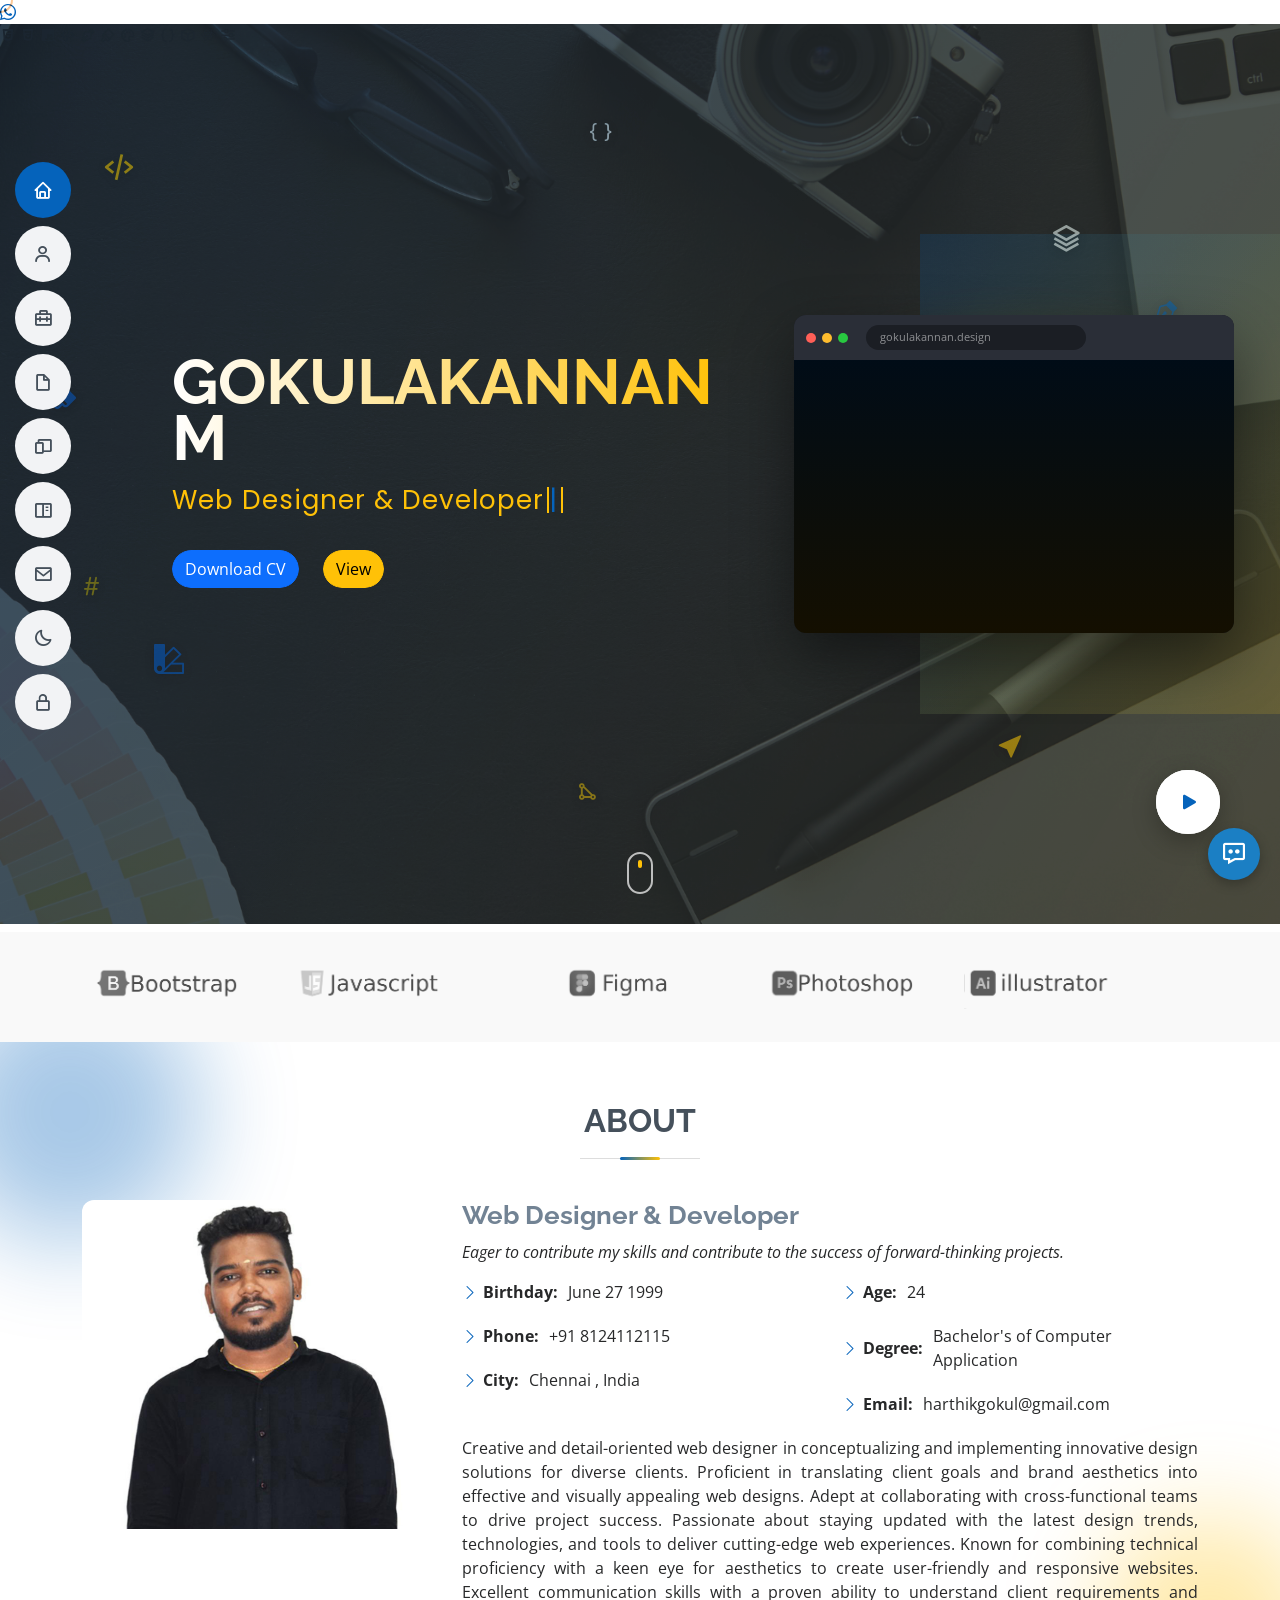
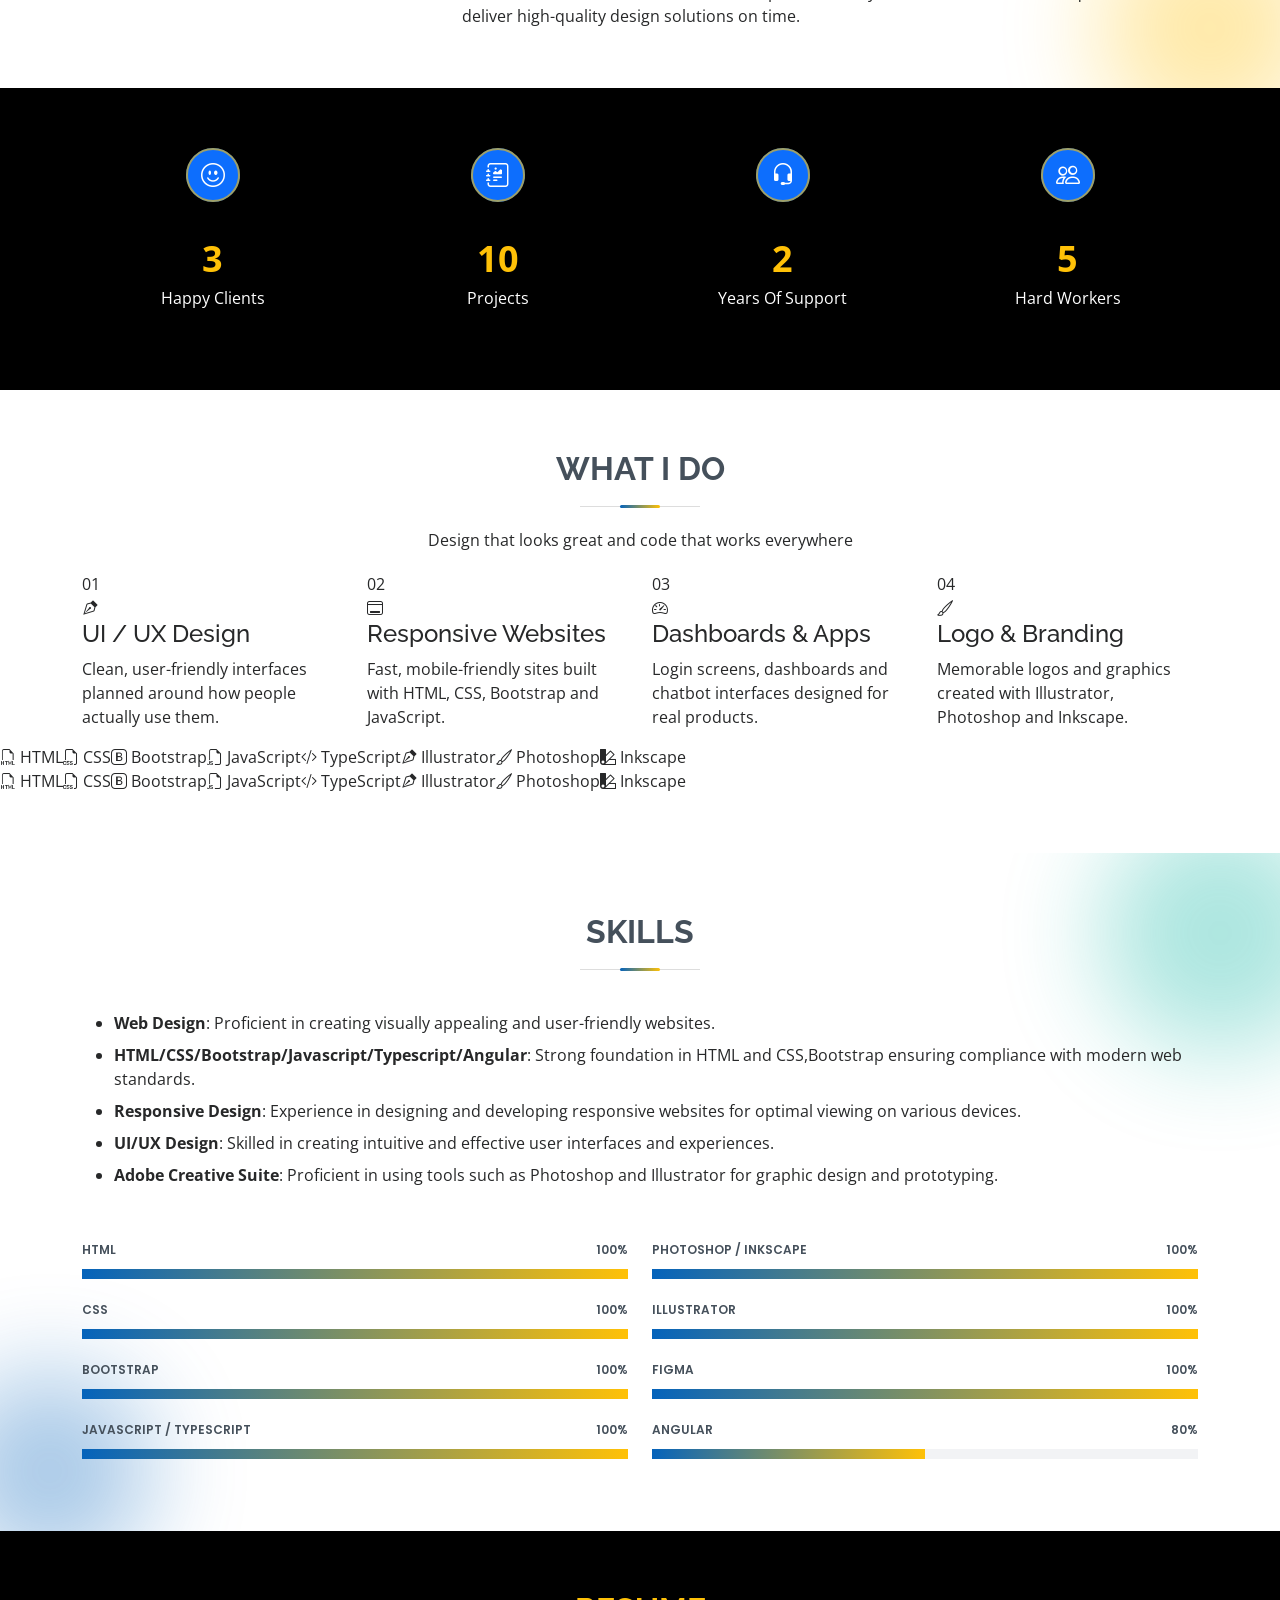
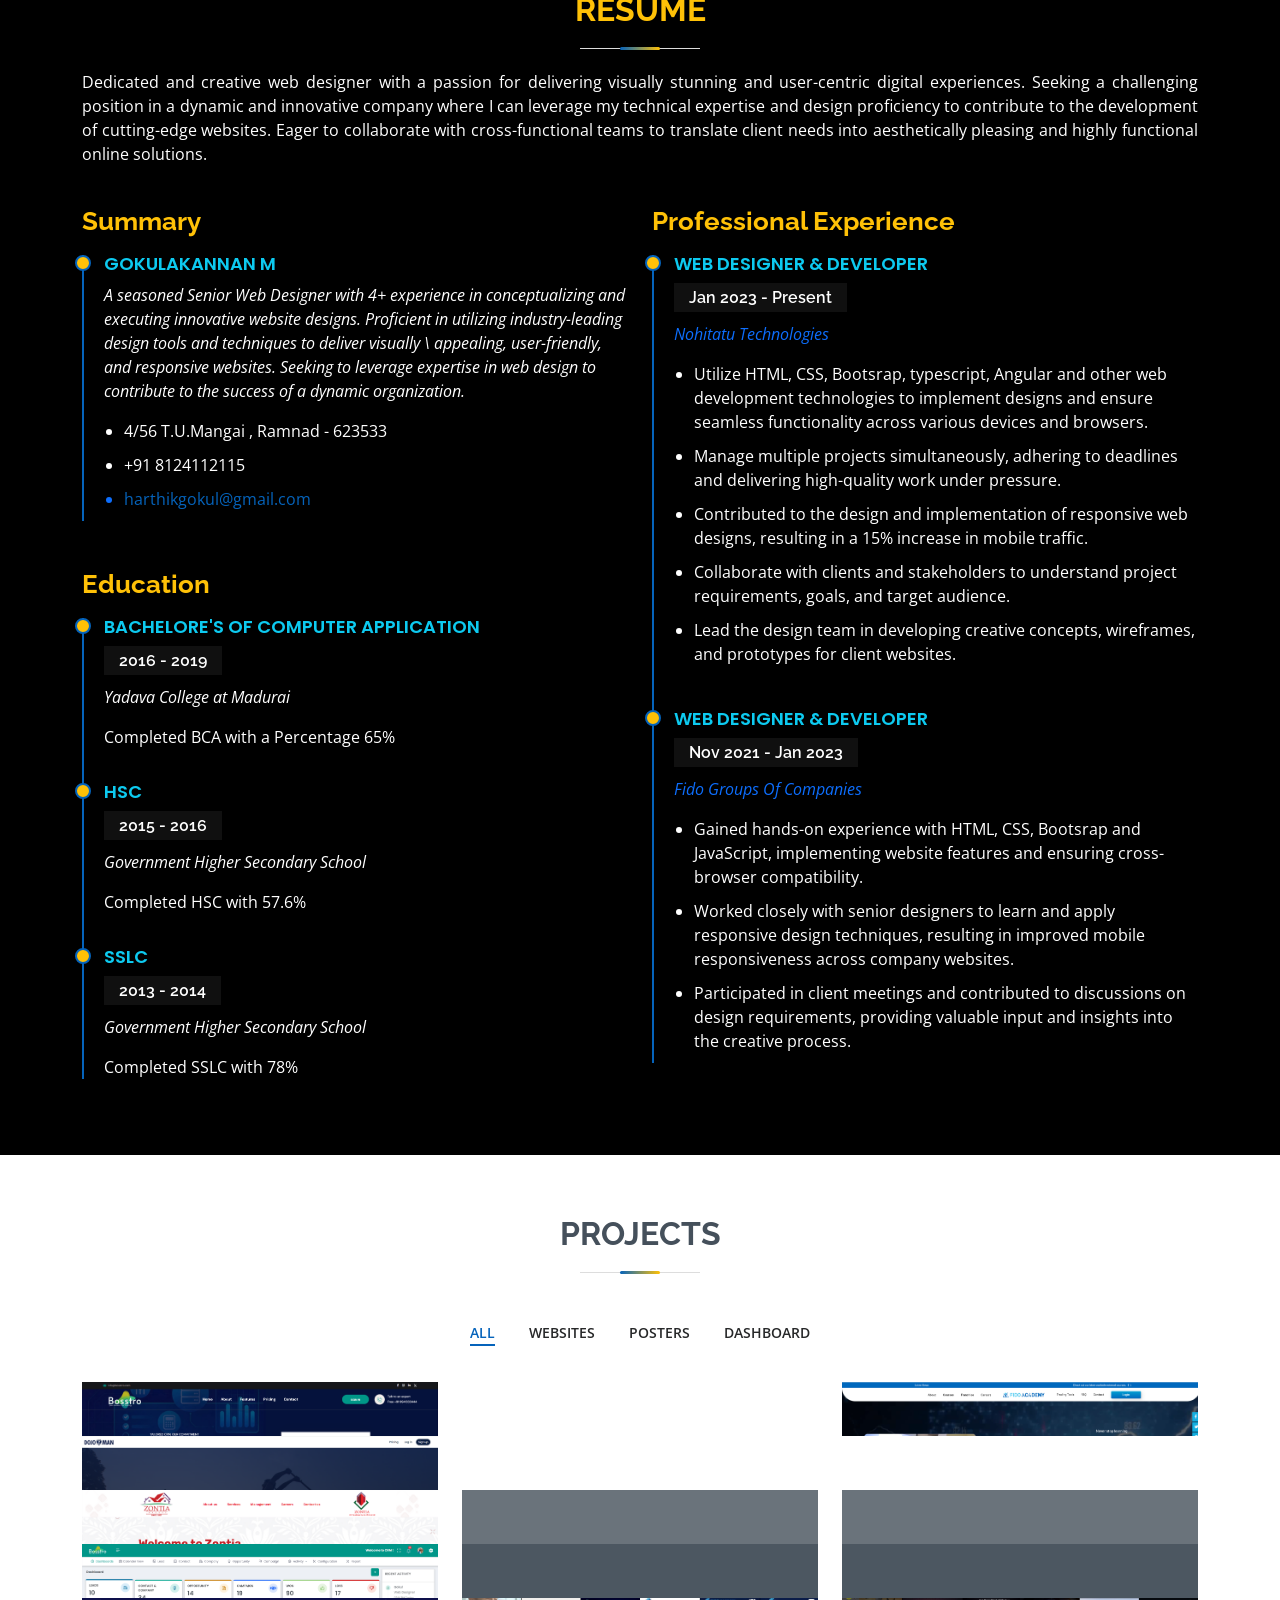
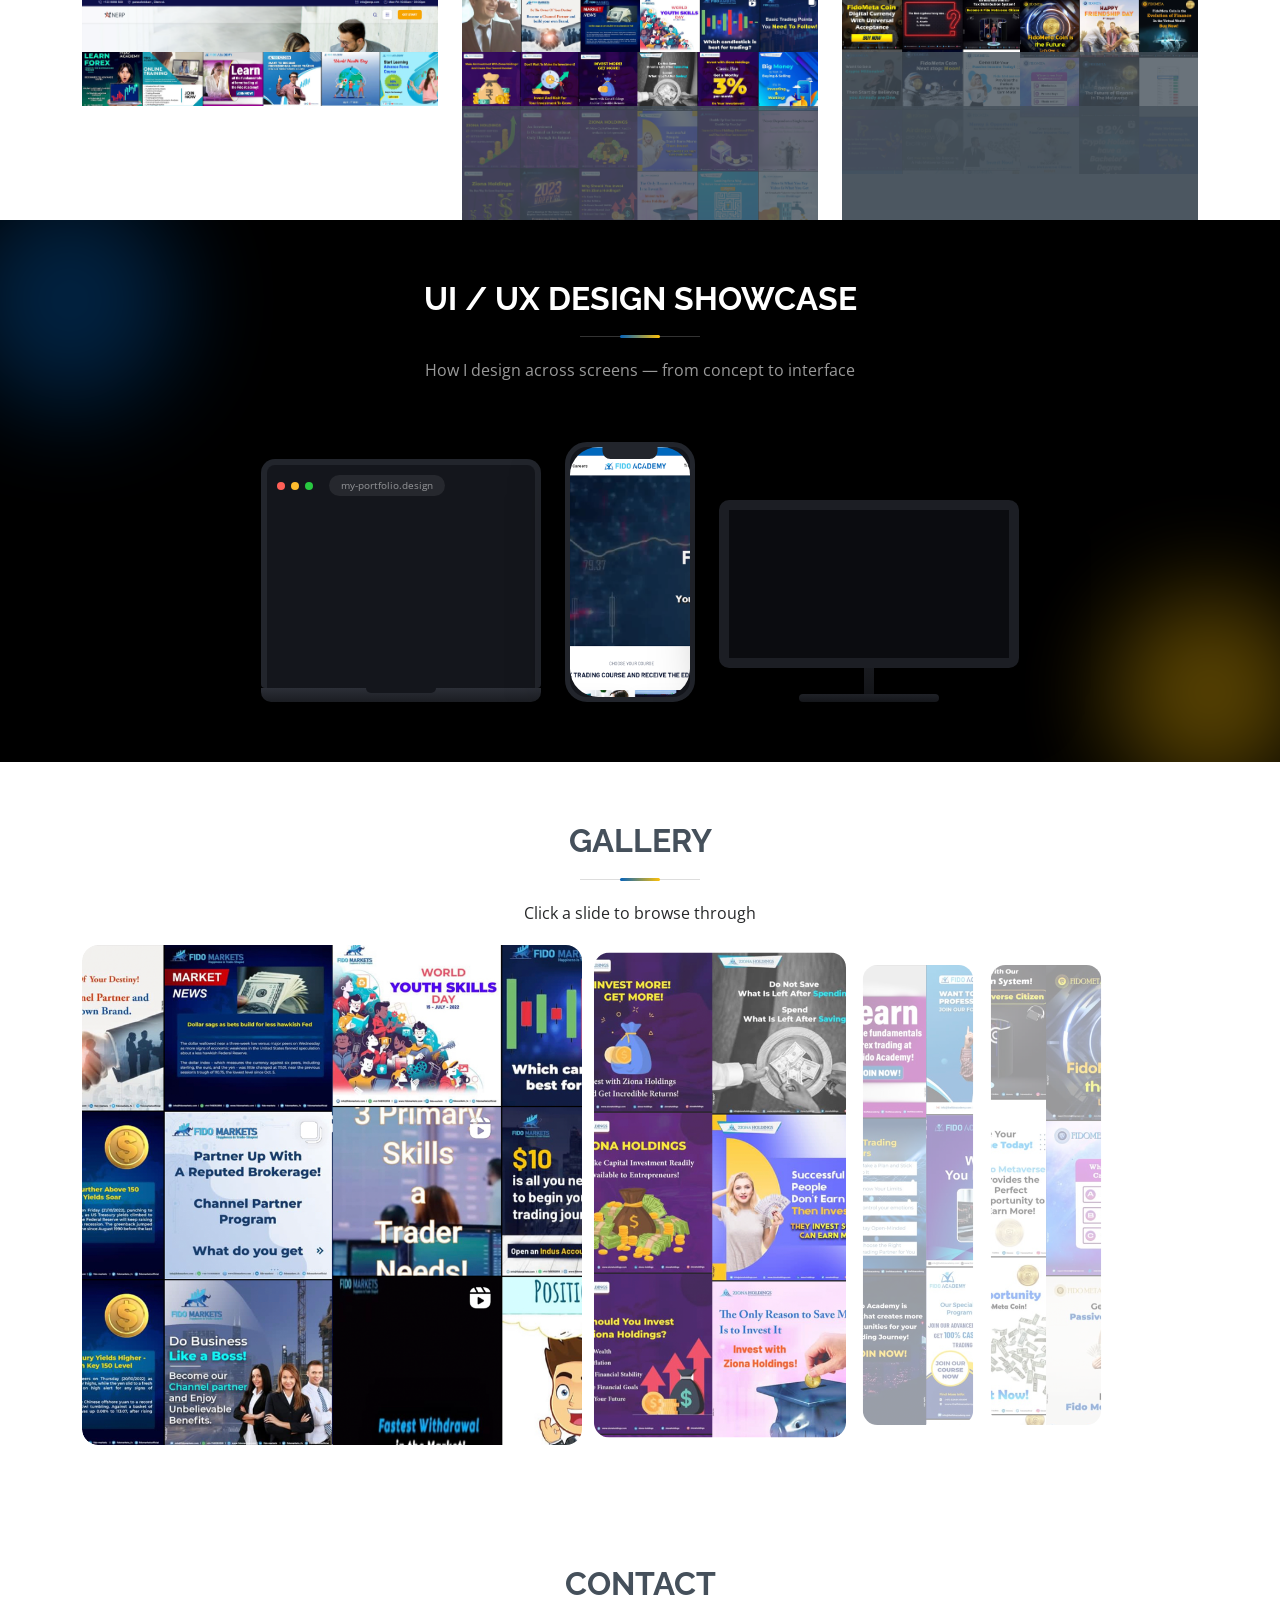
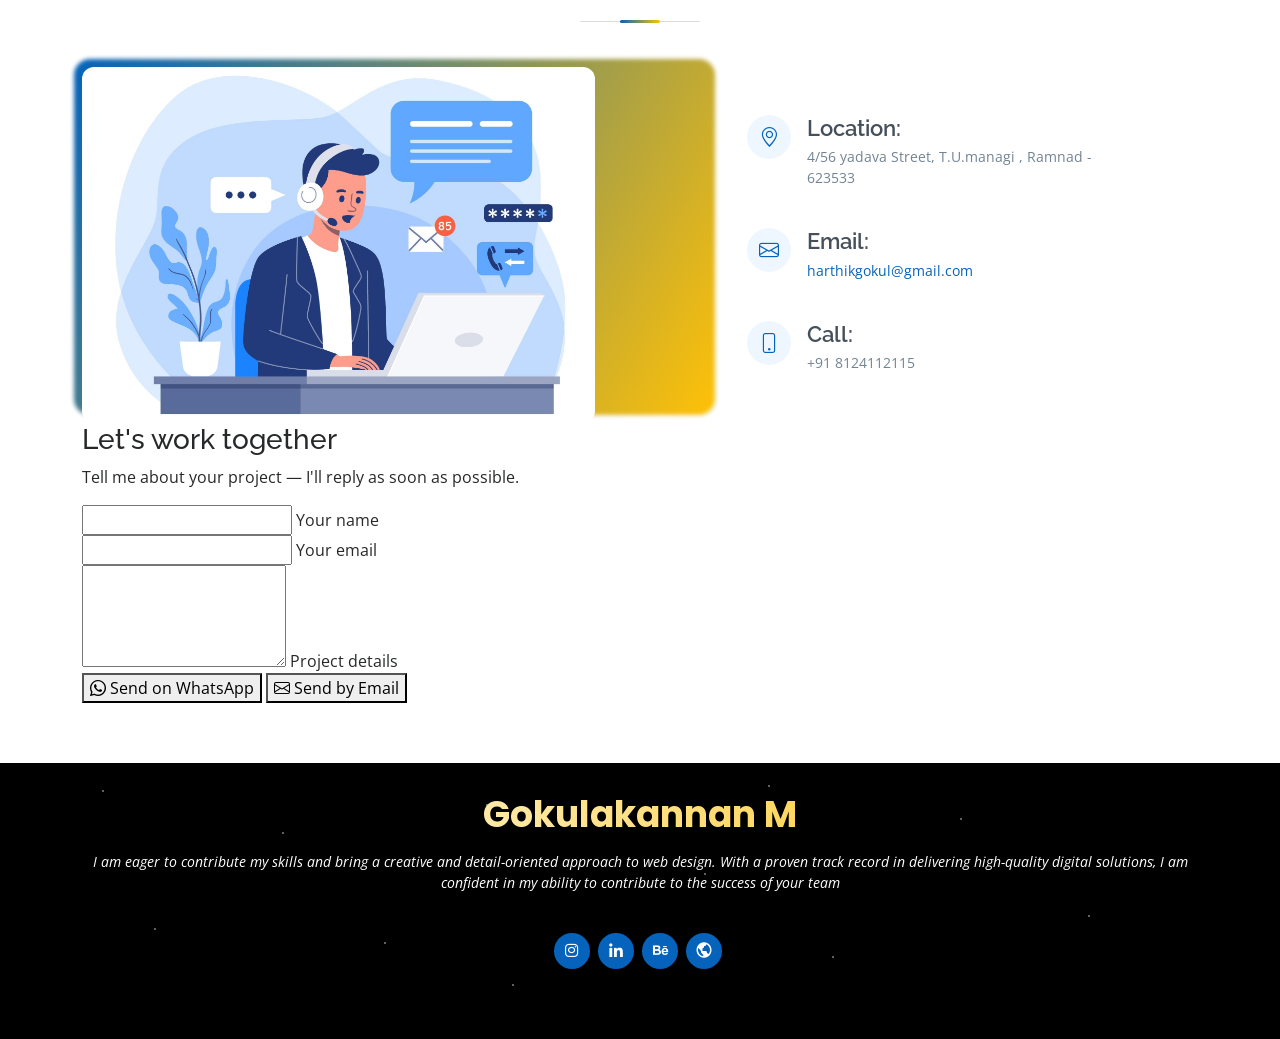
==== commit 15218697: "html update html update" ====
--- a/index.html
+++ b/index.html
@@ -6,16 +6,24 @@
   <meta content="width=device-width, initial-scale=1.0" name="viewport">
 
   <title>Gokul Portfolio</title>
-  <meta content="" name="description">
-  <meta content="" name="keywords">
+  <meta content="Gokulakannan M - Web Designer & Developer. UI/UX design, responsive websites, dashboards and app screens portfolio." name="description">
+  <meta content="Gokulakannan, web designer, UI UX designer, web developer, portfolio, Chennai" name="keywords">
+  <meta name="theme-color" content="#0563bb">
+  <meta property="og:type" content="website">
+  <meta property="og:title" content="Gokulakannan M - Web Designer & Developer">
+  <meta property="og:description" content="UI/UX design, responsive websites and app screens portfolio.">
+  <meta property="og:image" content="assets/img/hero-bg.png">
 
   <!-- Favicons -->
   <link href="assets/img/favicon.ico" rel="icon">
   <link href="assets/img/favicon.ico" rel="apple-touch-icon">
 
   <!-- Google Fonts -->
+  <link rel="preconnect" href="https://fonts.googleapis.com">
+  <link rel="preconnect" href="https://fonts.gstatic.com" crossorigin>
+  <link rel="preload" as="image" href="assets/img/hero-bg.png">
   <link
-    href="https://fonts.googleapis.com/css?family=Open+Sans:300,300i,400,400i,600,600i,700,700i|Raleway:300,300i,400,400i,500,500i,600,600i,700,700i|Poppins:300,300i,400,400i,500,500i,600,600i,700,700i"
+    href="https://fonts.googleapis.com/css?family=Open+Sans:400,600,700|Raleway:400,500,600,700|Poppins:400,500,600,700&display=swap"
     rel="stylesheet">
 
   <!-- Vendor CSS Files -->
@@ -28,10 +36,14 @@
 
   <!-- Template Main CSS File -->
   <link href="assets/css/style.css" rel="stylesheet">
+  <link href="assets/css/admin.css" rel="stylesheet">
 
 </head>
 
 <body oncontextmenu="return false;">
+
+  <!-- WhatsApp quick contact -->
+  <a href="https://wa.me/918124112115?text=Hi%20Gokul%2C%20I%20saw%20your%20portfolio" target="_blank" rel="noopener" class="whatsapp-float" aria-label="Chat on WhatsApp"><i class="bi bi-whatsapp"></i></a>
 
   <!-- Scroll progress bar -->
   <div id="scroll-progress"></div>
@@ -49,13 +61,20 @@
       <ul>
         <li><a href="#hero" class="nav-link scrollto active"><i class="bx bx-home"></i> <span>Home</span></a></li>
         <li><a href="#about" class="nav-link scrollto"><i class="bx bx-user"></i> <span>About</span></a></li>
+        <li><a href="#services" class="nav-link scrollto"><i class="bx bx-briefcase-alt-2"></i> <span>Services</span></a></li>
         <li><a href="#resume" class="nav-link scrollto"><i class="bx bx-file-blank"></i> <span>Resume</span></a></li>
+        <li><a href="#uiux-showcase" class="nav-link scrollto"><i class="bx bx-devices"></i> <span>UI/UX</span></a></li>
         <li><a href="#portfolio" class="nav-link scrollto"><i class="bx bx-book-content"></i> <span>Projects</span></a>
         </li>
         <li><a href="#contact" class="nav-link scrollto"><i class="bx bx-envelope"></i> <span>Contact</span></a></li>
         <li>
           <a href="#" id="theme-toggle" class="nav-link" title="Toggle dark/light theme">
             <i class="bx bx-moon" id="theme-toggle-icon"></i> <span>Theme</span>
+          </a>
+        </li>
+        <li>
+          <a href="#" id="adminSignInLink" class="nav-link" title="Admin sign in">
+            <i class="bx bx-lock-alt"></i> <span>Sign in</span>
           </a>
         </li>
       </ul>
@@ -109,8 +128,8 @@
 
     <div class="container hero-flex" data-aos="zoom-in" data-aos-delay="100">
       <div class="hero-text-col">
-        <h1 class="text-white">GOKULAKANNAN M</h1>
-        <p><span class="typed text-warning " data-typed-items="Web Designer & Developer"></span></p>
+        <h1 class="text-white" data-cms="hero.name">GOKULAKANNAN M</h1>
+        <p><span class="typed text-warning " data-typed-items="Web Designer & Developer" data-cms="hero.role" data-cms-attr="data-typed-items" data-cms-textless="1"></span></p>
         <div class="social-links">
 
           <a href="assets/img/GOKUL_CV.pdf" target="_blank" class="theme-btn btn-style-one" download>
@@ -139,7 +158,7 @@
             <span class="browser-mockup-url">gokulakannan.design</span>
           </div>
           <div class="browser-mockup-screen">
-            <video autoplay muted loop playsinline>
+            <video id="heroMockupVideo" muted loop playsinline preload="none">
               <source src="https://assets.mixkit.co/videos/13232/13232-360.mp4" type="video/mp4">
             </video>
           </div>
@@ -213,32 +232,32 @@
 
         <div class="row">
           <div class="col-lg-4">
-             <img src="assets/img/profile-img.jpg" class="img-fluid" alt="">
+             <img data-cms-img="about.photo" src="assets/img/profile-img.jpg" class="img-fluid" alt="" loading="lazy" decoding="async">
           </div>
           <div class="col-lg-8 pt-4 pt-lg-0 content">
-            <h3>Web Designer & Developer</h3>
-            <p class="fst-italic">
+            <h3 data-cms="about.heading">Web Designer & Developer</h3>
+            <p class="fst-italic" data-cms="about.intro">
               Eager to contribute my skills and contribute to the success of forward-thinking projects.
             </p>
             <div class="row">
               <div class="col-lg-6">
                 <ul>
-                  <li><i class="bi bi-chevron-right"></i> <strong>Birthday:</strong> <span>June 27 1999</span></li>
-                  <li><i class="bi bi-chevron-right"></i> <strong>Phone:</strong> <span>+91 8124112115</span></li>
-                  <li><i class="bi bi-chevron-right"></i> <strong>City:</strong> <span>Chennai , India</span></li>
+                  <li><i class="bi bi-chevron-right"></i> <strong>Birthday:</strong> <span data-cms="about.birthday">June 27 1999</span></li>
+                  <li><i class="bi bi-chevron-right"></i> <strong>Phone:</strong> <span data-cms="about.phone">+91 8124112115</span></li>
+                  <li><i class="bi bi-chevron-right"></i> <strong>City:</strong> <span data-cms="about.city">Chennai , India</span></li>
                 </ul>
               </div>
               <div class="col-lg-6">
                 <ul>
-                  <li><i class="bi bi-chevron-right"></i> <strong>Age:</strong> <span>24</span></li>
-                  <li><i class="bi bi-chevron-right"></i> <strong>Degree:</strong> <span>Bachelor's of Computer
+                  <li><i class="bi bi-chevron-right"></i> <strong>Age:</strong> <span data-cms="about.age">24</span></li>
+                  <li><i class="bi bi-chevron-right"></i> <strong>Degree:</strong> <span data-cms="about.degree">Bachelor's of Computer
                       Application</span></li>
-                  <li><i class="bi bi-chevron-right"></i> <strong>Email:</strong> <span>harthikgokul@gmail.com</span>
+                  <li><i class="bi bi-chevron-right"></i> <strong>Email:</strong> <span data-cms="about.email">harthikgokul@gmail.com</span>
                   </li>
                 </ul>
               </div>
             </div>
-            <p style="text-align: justify;">
+            <p style="text-align: justify;" data-cms="about.summary">
               Creative and detail-oriented web designer in conceptualizing and implementing innovative design solutions
               for diverse clients.
               Proficient in translating client goals and brand aesthetics into effective and visually appealing web
@@ -267,32 +286,32 @@
           <div class="col-lg-3 col-md-3 col-sm-3  d-flex flex-column align-items-center">
             <i class="bi bi-emoji-smile"></i>
             <div class="stats-item">
-              <span data-purecounter-start="0" data-purecounter-end="5" data-purecounter-duration="2" class="purecounter text-warning" >5</span>
-              <p class="text-white" >Happy Clients</p>
+              <span data-purecounter-start="0" data-purecounter-end="5" data-purecounter-duration="2" data-cms="stats.1.value" data-cms-attr="data-purecounter-end" class="purecounter text-warning" >5</span>
+              <p data-cms="stats.1.label" class="text-white" >Happy Clients</p>
             </div>
           </div><!-- End Stats Item -->
 
           <div class="col-lg-3 col-md-3 col-sm-3 d-flex flex-column align-items-center">
             <i class="bi bi-journal-richtext"></i>
             <div class="stats-item">
-              <span data-purecounter-start="0" data-purecounter-end="18" data-purecounter-duration="2" class="purecounter text-warning">18</span>
-              <p class="text-white">Projects</p>
+              <span data-purecounter-start="0" data-purecounter-end="18" data-purecounter-duration="2" data-cms="stats.2.value" data-cms-attr="data-purecounter-end" class="purecounter text-warning">18</span>
+              <p data-cms="stats.2.label" class="text-white">Projects</p>
             </div>
           </div><!-- End Stats Item -->
 
           <div class="col-lg-3 col-md-3 col-sm-3 d-flex flex-column align-items-center">
             <i class="bi bi-headset"></i>
             <div class="stats-item">
-              <span data-purecounter-start="0" data-purecounter-end="4" data-purecounter-duration="2" class="purecounter text-warning">4</span>
-              <p class="text-white">Years Of Support</p>
+              <span data-purecounter-start="0" data-purecounter-end="4" data-purecounter-duration="2" data-cms="stats.3.value" data-cms-attr="data-purecounter-end" class="purecounter text-warning">4</span>
+              <p data-cms="stats.3.label" class="text-white">Years Of Support</p>
             </div>
           </div><!-- End Stats Item -->
 
           <div class="col-lg-3 col-md-3 col-sm-3 d-flex flex-column align-items-center">
             <i class="bi bi-people"></i>
             <div class="stats-item">
-              <span data-purecounter-start="0" data-purecounter-end="10" data-purecounter-duration="2" class="purecounter text-warning">10</span>
-              <p class="text-white">Hard Workers</p>
+              <span data-purecounter-start="0" data-purecounter-end="10" data-purecounter-duration="2" data-cms="stats.4.value" data-cms-attr="data-purecounter-end" class="purecounter text-warning">10</span>
+              <p data-cms="stats.4.label" class="text-white">Hard Workers</p>
             </div>
           </div><!-- End Stats Item -->
 
@@ -303,6 +322,60 @@
     </section>
 
     <!-- ======= Skills Section ======= -->
+    <!-- ======= Services Section ======= -->
+    <section id="services" class="services">
+      <div class="container" data-aos="fade-up">
+        <div class="section-title">
+          <h2>What I Do</h2>
+          <p data-cms="services.1.text">Design that looks great and code that works everywhere</p>
+        </div>
+
+        <div class="row g-4">
+          <div class="col-lg-3 col-md-6" data-aos="fade-up" data-aos-delay="50">
+            <div class="service-card">
+              <span class="service-num">01</span>
+              <div class="service-icon"><i class="bi bi-vector-pen"></i></div>
+              <h4 data-cms="services.1.title">UI / UX Design</h4>
+              <p data-cms="services.2.text">Clean, user-friendly interfaces planned around how people actually use them.</p>
+            </div>
+          </div>
+          <div class="col-lg-3 col-md-6" data-aos="fade-up" data-aos-delay="150">
+            <div class="service-card">
+              <span class="service-num">02</span>
+              <div class="service-icon"><i class="bi bi-window-desktop"></i></div>
+              <h4 data-cms="services.2.title">Responsive Websites</h4>
+              <p data-cms="services.3.text">Fast, mobile-friendly sites built with HTML, CSS, Bootstrap and JavaScript.</p>
+            </div>
+          </div>
+          <div class="col-lg-3 col-md-6" data-aos="fade-up" data-aos-delay="250">
+            <div class="service-card">
+              <span class="service-num">03</span>
+              <div class="service-icon"><i class="bi bi-speedometer2"></i></div>
+              <h4 data-cms="services.3.title">Dashboards &amp; Apps</h4>
+              <p data-cms="services.4.text">Login screens, dashboards and chatbot interfaces designed for real products.</p>
+            </div>
+          </div>
+          <div class="col-lg-3 col-md-6" data-aos="fade-up" data-aos-delay="350">
+            <div class="service-card">
+              <span class="service-num">04</span>
+              <div class="service-icon"><i class="bi bi-brush"></i></div>
+              <h4 data-cms="services.4.title">Logo &amp; Branding</h4>
+              <p>Memorable logos and graphics created with Illustrator, Photoshop and Inkscape.</p>
+            </div>
+          </div>
+        </div>
+      </div>
+
+      <!-- Tech stack marquee -->
+      <div class="tech-marquee" aria-label="Tools and technologies">
+        <div class="tech-track">
+          <div class="tech-set"><span class="tech-chip"><i class="bi bi-filetype-html"></i> HTML</span><span class="tech-chip"><i class="bi bi-filetype-css"></i> CSS</span><span class="tech-chip"><i class="bi bi-bootstrap"></i> Bootstrap</span><span class="tech-chip"><i class="bi bi-filetype-js"></i> JavaScript</span><span class="tech-chip"><i class="bi bi-code-slash"></i> TypeScript</span><span class="tech-chip"><i class="bi bi-vector-pen"></i> Illustrator</span><span class="tech-chip"><i class="bi bi-brush"></i> Photoshop</span><span class="tech-chip"><i class="bi bi-palette2"></i> Inkscape</span></div>
+          <div class="tech-set" aria-hidden="true"><span class="tech-chip"><i class="bi bi-filetype-html"></i> HTML</span><span class="tech-chip"><i class="bi bi-filetype-css"></i> CSS</span><span class="tech-chip"><i class="bi bi-bootstrap"></i> Bootstrap</span><span class="tech-chip"><i class="bi bi-filetype-js"></i> JavaScript</span><span class="tech-chip"><i class="bi bi-code-slash"></i> TypeScript</span><span class="tech-chip"><i class="bi bi-vector-pen"></i> Illustrator</span><span class="tech-chip"><i class="bi bi-brush"></i> Photoshop</span><span class="tech-chip"><i class="bi bi-palette2"></i> Inkscape</span></div>
+        </div>
+      </div>
+    </section>
+    <!-- End Services Section -->
+
     <section id="skills" class="skills section-bg">
       <div class="section-blob blob-teal" style="width:240px;height:240px; top:-40px; right:-60px;"></div>
       <div class="section-blob blob-blue" style="width:200px;height:200px; bottom:-40px; left:-50px;"></div>
@@ -515,7 +588,7 @@
 
           <div class="col-lg-4 col-md-6 portfolio-item filter-app">
             <div class="portfolio-wrap">
-              <img src="assets/img/portfolio/Login 1.png" class="img-fluid" alt="">
+              <img src="assets/img/portfolio/Login 1.png" class="img-fluid" alt="" loading="lazy" decoding="async">
               <div class="portfolio-info">
                 <h4>CRM Website</h4>
                 <p>Landing Page</p>
@@ -531,7 +604,7 @@
 
           <div class="col-lg-4 col-md-6 portfolio-item filter-web">
             <div class="portfolio-wrap">
-              <img src="assets/img/portfolio/Logo 2.png" class="img-fluid bg-white" alt="">
+              <img src="assets/img/portfolio/Logo 2.png" class="img-fluid bg-white" alt="" loading="lazy" decoding="async">
               <div class="portfolio-info">
                 <h4>Nohitatu Website</h4>
                 <p>Comapny Site</p>
@@ -547,7 +620,7 @@
 
           <div class="col-lg-4 col-md-6 portfolio-item filter-app">
             <div class="portfolio-wrap">
-              <img src="assets/img/portfolio/Login 2.png" class="img-fluid" alt="">
+              <img src="assets/img/portfolio/Login 2.png" class="img-fluid" alt="" loading="lazy" decoding="async">
               <div class="portfolio-info">
                 <h4>Fido Academy </h4>
                 <p>Trading Academy Website</p>
@@ -564,7 +637,7 @@
 
           <div class="col-lg-4 col-md-6 portfolio-item filter-app">
             <div class="portfolio-wrap">
-              <img src="assets/img/portfolio/Dashboard 1.png" class="img-fluid" alt="">
+              <img src="assets/img/portfolio/Dashboard 1.png" class="img-fluid" alt="" loading="lazy" decoding="async">
               <div class="portfolio-info">
                 <h4>Dojoman</h4>
                 <p>Event Website</p>
@@ -580,7 +653,7 @@
 
           <div class="col-lg-4 col-md-6 portfolio-item filter-web">
             <div class="portfolio-wrap">
-              <img src="assets/img/portfolio/Logo 1.png" class="img-fluid bg-white" alt="">
+              <img src="assets/img/portfolio/Logo 1.png" class="img-fluid bg-white" alt="" loading="lazy" decoding="async">
               <div class="portfolio-info">
                 <h4>Karate Website</h4>
                 <p>Academy</p>
@@ -596,7 +669,7 @@
 
           <div class="col-lg-4 col-md-6 portfolio-item filter-web">
             <div class="portfolio-wrap">
-              <img src="assets/img/portfolio/Logo 4.png" class="img-fluid bg-white" alt="">
+              <img src="assets/img/portfolio/Logo 4.png" class="img-fluid bg-white" alt="" loading="lazy" decoding="async">
               <div class="portfolio-info">
                 <h4>KNCCI</h4>
                 <p>College Website</p>
@@ -613,7 +686,7 @@
 
           <div class="col-lg-4 col-md-6 portfolio-item filter-app">
             <div class="portfolio-wrap">
-              <img src="assets/img/portfolio/Login 3.png" class="img-fluid" alt="">
+              <img src="assets/img/portfolio/Login 3.png" class="img-fluid" alt="" loading="lazy" decoding="async">
               <div class="portfolio-info">
                 <h4>Zontia Website</h4>
                 <p>Real Estate</p>
@@ -629,7 +702,7 @@
 
           <div class="col-lg-4 col-md-6 portfolio-item filter-app">
             <div class="portfolio-wrap">
-              <img src="assets/img/portfolio/Login 4.png" class="img-fluid" alt="">
+              <img src="assets/img/portfolio/Login 4.png" class="img-fluid" alt="" loading="lazy" decoding="async">
               <div class="portfolio-info">
                 <h4>HRMS Website</h4>
                 <p>Landing Page</p>
@@ -645,7 +718,7 @@
 
           <div class="col-lg-4 col-md-6 portfolio-item filter-app">
             <div class="portfolio-wrap">
-              <img src="assets/img/portfolio/Chat Bot 1.png" class="img-fluid" alt="">
+              <img src="assets/img/portfolio/Chat Bot 1.png" class="img-fluid" alt="" loading="lazy" decoding="async">
               <div class="portfolio-info">
                 <h4>Task Mangement</h4>
                 <p>landing Page</p>
@@ -659,7 +732,7 @@
 
           <div class="col-lg-4 col-md-6 portfolio-item filter-card">
             <div class="portfolio-wrap">
-              <img src="assets/img/portfolio/Dashboard 2.png" class="img-fluid" alt="">
+              <img src="assets/img/portfolio/Dashboard 2.png" class="img-fluid" alt="" loading="lazy" decoding="async">
               <div class="portfolio-info">
                 <h4>Bosstro CRM</h4>
                 <p>Dashboard</p>
@@ -675,7 +748,7 @@
 
           <div class="col-lg-4 col-md-6 portfolio-item filter-app">
             <div class="portfolio-wrap">
-              <img src="assets/img/portfolio/Chat Bot 2.png" class="img-fluid" alt="">
+              <img src="assets/img/portfolio/Chat Bot 2.png" class="img-fluid" alt="" loading="lazy" decoding="async">
               <div class="portfolio-info">
                 <h4>Karate Academy</h4>
                 <p>Academy</p>
@@ -691,7 +764,7 @@
 
           <div class="col-lg-4 col-md-6 portfolio-item filter-app">
             <div class="portfolio-wrap">
-              <img src="assets/img/portfolio/Login 5.png" class="img-fluid" alt="">
+              <img src="assets/img/portfolio/Login 5.png" class="img-fluid" alt="" loading="lazy" decoding="async">
               <div class="portfolio-info">
                 <h4>Food Website</h4>
                 <p>My Product Design</p>
@@ -707,7 +780,7 @@
 
           <div class="col-lg-4 col-md-6 portfolio-item filter-app">
             <div class="portfolio-wrap">
-              <img src="assets/img/portfolio/Chat Bot 4.png" class="img-fluid" alt="">
+              <img src="assets/img/portfolio/Chat Bot 4.png" class="img-fluid" alt="" loading="lazy" decoding="async">
               <div class="portfolio-info">
                 <h4>Asset Management</h4>
                 <p>Asset Mangement</p>
@@ -722,7 +795,7 @@
 
           <div class="col-lg-4 col-md-6 portfolio-item filter-chat">
             <div class="portfolio-wrap">
-              <img src="assets/img/portfolio/Chat Bot 3.png" class="img-fluid" alt="">
+              <img src="assets/img/portfolio/Chat Bot 3.png" class="img-fluid" alt="" loading="lazy" decoding="async">
               <div class="portfolio-info">
                 <h4>Fido Markets</h4>
                 <p>Market Posters</p>
@@ -738,7 +811,7 @@
 
           <div class="col-lg-4 col-md-6 portfolio-item filter-chat">
             <div class="portfolio-wrap">
-              <img src="assets/img/portfolio/meta.png" class="img-fluid" alt="">
+              <img src="assets/img/portfolio/meta.png" class="img-fluid" alt="" loading="lazy" decoding="async">
               <div class="portfolio-info">
                 <h4>Fido Meta </h4>
                 <p>Meta Posters</p>
@@ -755,7 +828,7 @@
 
           <div class="col-lg-4 col-md-6 portfolio-item filter-chat">
             <div class="portfolio-wrap">
-              <img src="assets/img/portfolio/Academy.png" class="img-fluid" alt="">
+              <img src="assets/img/portfolio/Academy.png" class="img-fluid" alt="" loading="lazy" decoding="async">
               <div class="portfolio-info">
                 <h4>Fido Academy</h4>
                 <p>Academy Posters</p>
@@ -772,7 +845,7 @@
 
           <div class="col-lg-4 col-md-6 portfolio-item filter-chat">
             <div class="portfolio-wrap">
-              <img src="assets/img/portfolio/Ziona.png" class="img-fluid" alt="">
+              <img src="assets/img/portfolio/Ziona.png" class="img-fluid" alt="" loading="lazy" decoding="async">
               <div class="portfolio-info">
                 <h4>Ziona Holdings</h4>
                 <p>Ziona Posters</p>
@@ -788,7 +861,7 @@
 
           <div class="col-lg-4 col-md-6 portfolio-item filter-card">
             <div class="portfolio-wrap">
-              <img src="assets/img/portfolio/Dashboard 3.png" class="img-fluid" alt="">
+              <img src="assets/img/portfolio/Dashboard 3.png" class="img-fluid" alt="" loading="lazy" decoding="async">
               <div class="portfolio-info">
                 <h4>HRMS</h4>
                 <p>Dashboard</p>
@@ -802,7 +875,7 @@
 
           <div class="col-lg-4 col-md-6 portfolio-item filter-web">
             <div class="portfolio-wrap">
-              <img src="assets/img/portfolio/Logo 3.png" class="img-fluid bg-white" alt="">
+              <img src="assets/img/portfolio/Logo 3.png" class="img-fluid bg-white" alt="" loading="lazy" decoding="async">
               <div class="portfolio-info">
                 <h4>Image 4</h4>
                 <p>Image</p>
@@ -816,7 +889,7 @@
 
           <div class="col-lg-4 col-md-6 portfolio-item filter-card">
             <div class="portfolio-wrap">
-              <img src="assets/img/portfolio/Dashboard 4.png" class="img-fluid" alt="">
+              <img src="assets/img/portfolio/Dashboard 4.png" class="img-fluid" alt="" loading="lazy" decoding="async">
               <div class="portfolio-info">
                 <h4>Dashboard 3</h4>
                 <p>Dashboard</p>
@@ -831,7 +904,7 @@
 
           <div class="col-lg-4 col-md-6 portfolio-item filter-card">
             <div class="portfolio-wrap">
-              <img src="assets/img/portfolio/Dashboard 5.png" class="img-fluid" alt="">
+              <img src="assets/img/portfolio/Dashboard 5.png" class="img-fluid" alt="" loading="lazy" decoding="async">
               <div class="portfolio-info">
                 <h4>Real Estate</h4>
                 <p>Dashboard</p>
@@ -871,13 +944,13 @@
               </div>
               <div class="mock-slides">
                 <div class="mock-slide mock-slide-1">
-                  <img src="assets/img/portfolio/Dashboard 1.png" alt="Dashboard design" loading="lazy">
+                  <img data-cms-img="showcase.laptop1" src="assets/img/portfolio/Dashboard 1.png" alt="Dashboard design" loading="lazy" decoding="async">
                 </div>
                 <div class="mock-slide mock-slide-2">
-                  <img src="assets/img/portfolio/Dashboard 2.png" alt="Dashboard design 2" loading="lazy">
+                  <img data-cms-img="showcase.laptop2" src="assets/img/portfolio/Dashboard 2.png" alt="Dashboard design 2" loading="lazy" decoding="async">
                 </div>
                 <div class="mock-slide mock-slide-3">
-                  <img src="assets/img/portfolio/Login 1.png" alt="Login screen design" loading="lazy">
+                  <img data-cms-img="showcase.laptop3" src="assets/img/portfolio/Login 1.png" alt="Login screen design" loading="lazy" decoding="async">
                 </div>
               </div>
             </div>
@@ -890,13 +963,13 @@
             <div class="phone-screen">
               <div class="phone-scroll-track">
                 <div class="phone-block">
-                  <img src="assets/img/portfolio/Login 2.png" alt="Login app screen" loading="lazy">
+                  <img data-cms-img="showcase.phone1" src="assets/img/portfolio/Login 2.png" alt="Login app screen" loading="lazy" decoding="async">
                 </div>
                 <div class="phone-block">
-                  <img src="assets/img/portfolio/Chat Bot 1.png" alt="Chat bot app screen" loading="lazy">
+                  <img data-cms-img="showcase.phone2" src="assets/img/portfolio/Chat Bot 1.png" alt="Chat bot app screen" loading="lazy" decoding="async">
                 </div>
                 <div class="phone-block">
-                  <img src="assets/img/portfolio/Chat Bot 2.png" alt="Chat bot app screen 2" loading="lazy">
+                  <img data-cms-img="showcase.phone3" src="assets/img/portfolio/Chat Bot 2.png" alt="Chat bot app screen 2" loading="lazy" decoding="async">
                 </div>
               </div>
             </div>
@@ -907,13 +980,13 @@
             <div class="tv-screen">
               <div class="tv-slides">
                 <div class="tv-slide tv-slide-1">
-                  <img src="assets/img/portfolio/Dashboard 3.png" alt="Dashboard TV screen" loading="lazy">
+                  <img data-cms-img="showcase.tv1" src="assets/img/portfolio/Dashboard 3.png" alt="Dashboard TV screen" loading="lazy" decoding="async">
                 </div>
                 <div class="tv-slide tv-slide-2">
-                  <img src="assets/img/portfolio/Dashboard 4.png" alt="Dashboard TV screen 2" loading="lazy">
+                  <img data-cms-img="showcase.tv2" src="assets/img/portfolio/Dashboard 4.png" alt="Dashboard TV screen 2" loading="lazy" decoding="async">
                 </div>
                 <div class="tv-slide tv-slide-3">
-                  <img src="assets/img/portfolio/Login 3.png" alt="Login TV screen" loading="lazy">
+                  <img data-cms-img="showcase.tv3" src="assets/img/portfolio/Login 3.png" alt="Login TV screen" loading="lazy" decoding="async">
                 </div>
               </div>
               <div class="tv-glow"></div>
@@ -935,21 +1008,21 @@
         </div>
         <div class="mbc-carousel" id="mbcCarousel">
           <div class="mbc-track" id="mbcTrack">
-            <div class="mbc-item" data-index="0"><img src="assets/img/portfolio/Chat Bot 3.png" alt="Gallery image 1" loading="lazy"></div>
-            <div class="mbc-item" data-index="1"><img src="assets/img/portfolio/Ziona.png" alt="Gallery image 2" loading="lazy"></div>
-            <div class="mbc-item" data-index="2"><img src="assets/img/portfolio/Academy.png" alt="Gallery image 3" loading="lazy"></div>
-            <div class="mbc-item" data-index="3"><img src="assets/img/portfolio/meta.png" alt="Gallery image 4" loading="lazy"></div>
-            <div class="mbc-item" data-index="4"><img src="assets/img/portfolio/Login 4.png" alt="Gallery image 5" loading="lazy"></div>
-            <div class="mbc-item" data-index="5"><img src="assets/img/portfolio/Chat Bot 3.png" alt="Gallery image 6" loading="lazy"></div>
-            <div class="mbc-item" data-index="6"><img src="assets/img/portfolio/Academy.png" alt="Gallery image 7" loading="lazy"></div>
-            <div class="mbc-item" data-index="7"><img src="assets/img/portfolio/meta.png" alt="Gallery image 8" loading="lazy"></div>
-            <div class="mbc-item" data-index="8"><img src="assets/img/portfolio/Login 4.png" alt="Gallery image 9" loading="lazy"></div>
-            <div class="mbc-item" data-index="9"><img src="assets/img/portfolio/Ziona.png" alt="Gallery image 10" loading="lazy"></div>
-            <div class="mbc-item" data-index="10"><img src="assets/img/portfolio/meta.png" alt="Gallery image 11" loading="lazy"></div>
-            <div class="mbc-item" data-index="11"><img src="assets/img/portfolio/Academy.png" alt="Gallery image 12" loading="lazy"></div>
-            <div class="mbc-item" data-index="12"><img src="hassets/img/portfolio/Chat Bot 3.png" alt="Gallery image 13"></div>
-            <div class="mbc-item" data-index="13"><img src="assets/img/portfolio/meta.png" alt="Gallery image 14" loading="lazy"></div>
-            <div class="mbc-item" data-index="14"><img src="assets/img/portfolio/Academy.png" alt="Gallery image 15" loading="lazy"></div>
+            <div class="mbc-item" data-index="0"><img src="assets/img/portfolio/Chat Bot 3.png" alt="Gallery image 1" loading="lazy" decoding="async"></div>
+            <div class="mbc-item" data-index="1"><img src="assets/img/portfolio/Ziona.png" alt="Gallery image 2" loading="lazy" decoding="async"></div>
+            <div class="mbc-item" data-index="2"><img src="assets/img/portfolio/Academy.png" alt="Gallery image 3" loading="lazy" decoding="async"></div>
+            <div class="mbc-item" data-index="3"><img src="assets/img/portfolio/meta.png" alt="Gallery image 4" loading="lazy" decoding="async"></div>
+            <div class="mbc-item" data-index="4"><img src="assets/img/portfolio/Login 4.png" alt="Gallery image 5" loading="lazy" decoding="async"></div>
+            <div class="mbc-item" data-index="5"><img src="assets/img/portfolio/Chat Bot 3.png" alt="Gallery image 6" loading="lazy" decoding="async"></div>
+            <div class="mbc-item" data-index="6"><img src="assets/img/portfolio/Academy.png" alt="Gallery image 7" loading="lazy" decoding="async"></div>
+            <div class="mbc-item" data-index="7"><img src="assets/img/portfolio/meta.png" alt="Gallery image 8" loading="lazy" decoding="async"></div>
+            <div class="mbc-item" data-index="8"><img src="assets/img/portfolio/Login 4.png" alt="Gallery image 9" loading="lazy" decoding="async"></div>
+            <div class="mbc-item" data-index="9"><img src="assets/img/portfolio/Ziona.png" alt="Gallery image 10" loading="lazy" decoding="async"></div>
+            <div class="mbc-item" data-index="10"><img src="assets/img/portfolio/meta.png" alt="Gallery image 11" loading="lazy" decoding="async"></div>
+            <div class="mbc-item" data-index="11"><img src="assets/img/portfolio/Academy.png" alt="Gallery image 12" loading="lazy" decoding="async"></div>
+            <div class="mbc-item" data-index="12"><img src="hassets/img/portfolio/Chat Bot 3.png" alt="Gallery image 13" loading="lazy" decoding="async"></div>
+            <div class="mbc-item" data-index="13"><img src="assets/img/portfolio/meta.png" alt="Gallery image 14" loading="lazy" decoding="async"></div>
+            <div class="mbc-item" data-index="14"><img src="assets/img/portfolio/Academy.png" alt="Gallery image 15" loading="lazy" decoding="async"></div>
           </div>
         </div>
       </div>
@@ -969,7 +1042,7 @@
         <div class="row mt-1">
           <div class="col-lg-7 col-md-7 mt-lg-0 d-flex justify-content-start">
             <div class="contact-img">
-              <img src="assets/img/Contact.jpg" style="width: 80%; height: auto;">
+              <img src="assets/img/Contact.jpg" style="width: 80%; height: auto;" loading="lazy" decoding="async">
             </div>
           </div>
           <div class="col-lg-4 col-md-4 mt-xl-5 mt-lg-5">
@@ -977,22 +1050,47 @@
               <div class="address">
                 <i class="bi bi-geo-alt"></i>
                 <h4>Location:</h4>
-                <p>4/56 yadava Street, T.U.managi , Ramnad - 623533</p>
+                <p data-cms="contact.address">4/56 yadava Street, T.U.managi , Ramnad - 623533</p>
               </div>
 
               <div class="email">
                 <i class="bi bi-envelope"></i>
                 <h4>Email:</h4>
-                <p><a href="mailto:harthikgokul@gmail.com">harthikgokul@gmail.com</a> </p>
+                <p><a href="mailto:harthikgokul@gmail.com" data-cms="contact.email" data-cms-href-prefix="mailto:">harthikgokul@gmail.com</a> </p>
               </div>
 
               <div class="phone">
                 <i class="bi bi-phone"></i>
                 <h4>Call:</h4>
-                <p>+91 8124112115</p>
-              </div>
-            </div>
-          </div>
+                <p data-cms="contact.phone">+91 8124112115</p>
+              </div>
+            </div>
+          </div>
+        </div>
+
+        <!-- Quick message form (opens WhatsApp / Email, no backend needed) -->
+        <div class="quick-contact" data-aos="fade-up">
+          <h3>Let's work together</h3>
+          <p>Tell me about your project — I'll reply as soon as possible.</p>
+          <div class="qc-grid">
+            <div class="qc-field">
+              <input type="text" id="qcName" placeholder=" " autocomplete="name">
+              <label for="qcName">Your name</label>
+            </div>
+            <div class="qc-field">
+              <input type="email" id="qcEmail" placeholder=" " autocomplete="email">
+              <label for="qcEmail">Your email</label>
+            </div>
+            <div class="qc-field qc-full">
+              <textarea id="qcMsg" rows="4" placeholder=" "></textarea>
+              <label for="qcMsg">Project details</label>
+            </div>
+          </div>
+          <div class="qc-actions">
+            <button type="button" id="qcWhatsapp" class="qc-btn qc-btn-wa"><i class="bi bi-whatsapp"></i> Send on WhatsApp</button>
+            <button type="button" id="qcEmailBtn" class="qc-btn qc-btn-mail"><i class="bi bi-envelope"></i> Send by Email</button>
+          </div>
+          <div class="qc-note" id="qcNote" role="status"></div>
         </div>
       </div>
     </section>
@@ -1039,7 +1137,8 @@
   </footer>
   <!-- End Footer -->
 
-  <div id="preloader"><span id="preloader-text">Loading</span></div>
+  <div id="preloader"><span id="preloader-name">GOKULAKANNAN M</span><span id="preloader-text">Loading</span></div>
+  <script>document.body.classList.add('pre-reveal');</script>
   <a href="#" class="back-to-top d-flex align-items-center justify-content-center"><i
       class="bi bi-arrow-up-short"></i></a>
 
@@ -1109,6 +1208,7 @@
   <script src="assets/vendor/php-email-form/validate.js"></script>
 
   <!-- Template Main JS File -->
+  <script src="assets/js/admin.js"></script>
   <script src="assets/js/main.js"></script>
 
   <!-- Theme Toggle Script -->
@@ -1243,14 +1343,29 @@
         mouseY = e.clientY;
       });
 
+      let cursorRunning = false;
       function animateCursor() {
         curX += (mouseX - curX) * 0.18;
         curY += (mouseY - curY) * 0.18;
         cursor.style.left = curX + 'px';
         cursor.style.top = curY + 'px';
-        requestAnimationFrame(animateCursor);
-      }
-      animateCursor();
+        if (Math.abs(mouseX - curX) > 0.3 || Math.abs(mouseY - curY) > 0.3) {
+          requestAnimationFrame(animateCursor);
+        } else {
+          cursorRunning = false;
+        }
+      }
+      window.addEventListener('mousemove', function () {
+        if (!cursorRunning) { cursorRunning = true; requestAnimationFrame(animateCursor); }
+      });
+
+      // Pause hero animations when hero is off-screen (saves CPU/battery)
+      const heroForPerf = document.getElementById('hero');
+      if (heroForPerf && 'IntersectionObserver' in window) {
+        new IntersectionObserver(function (entries) {
+          heroForPerf.classList.toggle('hero-offscreen', !entries[0].isIntersecting);
+        }, { threshold: 0 }).observe(heroForPerf);
+      }
 
       const growTargets = document.querySelectorAll('a, button, .theme-btn, .portfolio-wrap, .nav-menu a');
       growTargets.forEach(function (el) {
@@ -1274,6 +1389,82 @@
     })();
   </script>
 
+    <!-- Quick contact form script -->
+  <script>
+    (function () {
+      var name = document.getElementById('qcName');
+      var email = document.getElementById('qcEmail');
+      var msg = document.getElementById('qcMsg');
+      var note = document.getElementById('qcNote');
+      if (!name || !msg) return;
+
+      function build() {
+        var n = name.value.trim(), e = email.value.trim(), m = msg.value.trim();
+        if (!n || !m) {
+          note.textContent = 'Please enter your name and project details.';
+          note.className = 'qc-note qc-error';
+          return null;
+        }
+        note.textContent = '';
+        note.className = 'qc-note';
+        return 'Hi Gokul, I am ' + n + (e ? ' (' + e + ')' : '') + '.\n\n' + m;
+      }
+
+      document.getElementById('qcWhatsapp').addEventListener('click', function () {
+        var text = build();
+        if (!text) return;
+        window.open('https://wa.me/918124112115?text=' + encodeURIComponent(text), '_blank', 'noopener');
+        note.textContent = 'Opening WhatsApp...';
+        note.className = 'qc-note qc-ok';
+      });
+
+      document.getElementById('qcEmailBtn').addEventListener('click', function () {
+        var text = build();
+        if (!text) return;
+        window.location.href = 'mailto:harthikgokul@gmail.com?subject=' +
+          encodeURIComponent('Portfolio enquiry from ' + name.value.trim()) +
+          '&body=' + encodeURIComponent(text);
+        note.textContent = 'Opening your email app...';
+        note.className = 'qc-note qc-ok';
+      });
+    })();
+  </script>
+
+  <!-- Preloader 5s timing + scroll reveal -->
+  <script>
+    (function () {
+      var PRELOAD_MS = 2000;
+      var startTime = Date.now();
+
+      function revealPage() {
+        var preloader = document.getElementById('preloader');
+        if (preloader) {
+          preloader.classList.add('preloader-hide');
+          setTimeout(function () {
+            if (preloader && preloader.parentNode) {
+              preloader.style.display = 'none';
+            }
+          }, 900);
+        }
+        document.body.classList.remove('pre-reveal');
+        document.body.classList.add('page-ready');
+        document.body.style.overflow = '';
+      }
+
+      // Lock scroll while preloader is showing
+      document.body.style.overflow = 'hidden';
+
+      window.addEventListener('load', function () {
+        var elapsed = Date.now() - startTime;
+        var remaining = Math.max(PRELOAD_MS - elapsed, 0);
+        setTimeout(revealPage, remaining);
+      });
+
+      // Absolute fallback in case 'load' never fires
+      setTimeout(revealPage, PRELOAD_MS + 3000);
+    })();
+  </script>
+
   <!-- Ripple + 3D Tilt Script -->
   <script>
     (function () {
@@ -1293,6 +1484,7 @@
       // Cursor sparkle trail
       let lastSparkle = 0;
       window.addEventListener('mousemove', function (e) {
+        if (window.matchMedia('(pointer: coarse)').matches) return;
         const now = Date.now();
         if (now - lastSparkle < 60) return;
         lastSparkle = now;
@@ -1319,29 +1511,26 @@
         });
       }
 
-      // Intro video modal
+      // Play button: show banner video mockup only on click
       const playBtn = document.querySelector('.hero-play-btn');
-      const videoModal = document.getElementById('introVideoModal');
-      const videoFrame = document.getElementById('introVideoFrame');
-      if (playBtn && videoModal && videoFrame) {
-        const closeVideoModal = function () {
-          videoModal.classList.remove('open');
-          videoFrame.pause();
-          videoFrame.currentTime = 0;
-          videoFrame.removeAttribute('src');
-          videoFrame.load();
-        };
+      const heroEl = document.getElementById('hero');
+      const heroVideo = document.getElementById('heroMockupVideo');
+      if (playBtn && heroEl && heroVideo) {
         playBtn.addEventListener('click', function (e) {
           e.preventDefault();
-          const url = playBtn.getAttribute('data-video-url');
-          videoFrame.src = url;
-          videoModal.classList.add('open');
-          videoFrame.play();
-        });
-        videoModal.querySelector('.video-modal-backdrop').addEventListener('click', closeVideoModal);
-        videoModal.querySelector('.video-modal-close').addEventListener('click', closeVideoModal);
-        document.addEventListener('keydown', function (e) {
-          if (e.key === 'Escape') closeVideoModal();
+          const showing = heroEl.classList.toggle('show-mockup');
+          const icon = playBtn.querySelector('i');
+          if (icon) {
+            icon.classList.toggle('bi-play-fill', !showing);
+            icon.classList.toggle('bi-pause-fill', showing);
+          }
+          if (showing) {
+            heroVideo.load();
+            heroVideo.play().catch(function () {});
+          } else {
+            heroVideo.pause();
+            heroVideo.currentTime = 0;
+          }
         });
       }
 
--- a/assets/css/style.css
+++ b/assets/css/style.css
@@ -895,8 +895,8 @@
   display: flex;
   align-items: flex-end;
   justify-content: center;
-  gap: 60px;
-  flex-wrap: wrap;
+  gap: 24px;
+  flex-wrap: nowrap;
   margin-top: 40px;
   position: relative;
   z-index: 1;
@@ -1012,8 +1012,9 @@
 /* ---- Laptop mockup ---- */
 .laptop-mockup {
   width: 100%;
-  max-width: 520px;
+  max-width: 280px;
   animation: mockupFloat 5s ease-in-out infinite;
+  flex: 1 1 240px;
 }
 
 .laptop-screen {
@@ -1049,14 +1050,14 @@
 
 .mock-slides {
   position: relative;
-  height: 320px;
+  height: 170px;
 }
 
 .mock-slide {
   position: absolute;
   inset: 0;
   opacity: 0;
-  animation: mockSlideCycle 9s ease-in-out infinite;
+  animation: mockSlideCycle 6s ease-in-out infinite;
   border-radius: 4px;
   overflow: hidden;
   background: #fff;
@@ -1074,8 +1075,8 @@
 }
 
 .mock-slide-1 { animation-delay: 0s; }
-.mock-slide-2 { animation-delay: 3s; }
-.mock-slide-3 { animation-delay: 6s; }
+.mock-slide-2 { animation-delay: 2s; }
+.mock-slide-3 { animation-delay: 4s; }
 
 @keyframes mockSlideCycle {
   0%   { opacity: 0; transform: translateX(12px); }
@@ -1106,15 +1107,16 @@
 
 /* ---- Phone mockup ---- */
 .phone-mockup {
-  width: 220px;
-  height: 440px;
+  width: 130px;
+  height: 260px;
   background: #14161c;
-  border-radius: 34px;
-  border: 6px solid #22252c;
+  border-radius: 22px;
+  border: 5px solid #22252c;
   position: relative;
   box-shadow: 0 25px 55px rgba(0, 0, 0, 0.4);
   animation: mockupFloat 5s ease-in-out infinite 0.6s;
   overflow: hidden;
+  flex: 0 0 auto;
 }
 
 .phone-notch {
@@ -1122,10 +1124,10 @@
   top: 0;
   left: 50%;
   transform: translateX(-50%);
-  width: 90px;
-  height: 18px;
+  width: 55px;
+  height: 12px;
   background: #22252c;
-  border-radius: 0 0 12px 12px;
+  border-radius: 0 0 8px 8px;
   z-index: 2;
 }
 
@@ -1137,11 +1139,11 @@
 }
 
 .phone-scroll-track {
-  animation: phoneScrollLoop 9s ease-in-out infinite;
+  animation: phoneScrollLoop 6s ease-in-out infinite;
 }
 
 .phone-block {
-  height: 440px;
+  height: 260px;
   box-sizing: border-box;
   overflow: hidden;
 }
@@ -1156,8 +1158,8 @@
 
 @keyframes phoneScrollLoop {
   0%,  28%  { transform: translateY(0); }
-  38%, 62%  { transform: translateY(-440px); }
-  72%, 96%  { transform: translateY(-880px); }
+  38%, 62%  { transform: translateY(-260px); }
+  72%, 96%  { transform: translateY(-520px); }
   100%      { transform: translateY(0); }
 }
 
@@ -1184,31 +1186,34 @@
   background: rgba(255, 255, 255, 0.12);
 }
 
-@media (max-width: 992px) {
-  .laptop-mockup { max-width: 380px; }
-  .mock-slides { height: 260px; }
-  .phone-mockup { width: 190px; height: 380px; }
-  .phone-block { height: 380px; }
+@media (max-width: 900px) {
+  .uiux-mockups { flex-wrap: wrap; }
+  .laptop-mockup { max-width: 380px; flex-basis: 100%; }
+  .mock-slides { height: 220px; }
+  .phone-mockup { width: 150px; height: 300px; }
+  .phone-block { height: 300px; }
+  .tv-mockup { max-width: 340px; }
   @keyframes phoneScrollLoop {
     0%,  28%  { transform: translateY(0); }
-    38%, 62%  { transform: translateY(-380px); }
-    72%, 96%  { transform: translateY(-760px); }
+    38%, 62%  { transform: translateY(-300px); }
+    72%, 96%  { transform: translateY(-600px); }
     100%      { transform: translateY(0); }
   }
 }
 
 @media (max-width: 480px) {
-  .mock-slides { height: 200px; }
+  .mock-slides { height: 170px; }
 }
 
 /* ---- TV mockup ---- */
 .tv-mockup {
   width: 100%;
-  max-width: 620px;
+  max-width: 300px;
   display: flex;
   flex-direction: column;
   align-items: center;
   animation: mockupFloat 5s ease-in-out infinite 0.3s;
+  flex: 1 1 260px;
 }
 
 .tv-screen {
@@ -1235,12 +1240,12 @@
   align-items: flex-start;
   justify-content: center;
   background: #fff;
-  animation: mockSlideCycle 9s ease-in-out infinite;
-}
-
-.tv-slide-1 { animation-delay: 1s; }
-.tv-slide-2 { animation-delay: 4s; }
-.tv-slide-3 { animation-delay: 7s; }
+  animation: mockSlideCycle 6s ease-in-out infinite;
+}
+
+.tv-slide-1 { animation-delay: 0.7s; }
+.tv-slide-2 { animation-delay: 2.7s; }
+.tv-slide-3 { animation-delay: 4.7s; }
 
 .tv-slide img {
   width: 100%;
--- a/assets/css/admin.css
+++ b/assets/css/admin.css
@@ -0,0 +1,264 @@
+/* ==========================================================
+   Portfolio Admin Panel styles
+   ========================================================== */
+:root {
+  --adm-primary: #0563bb;
+  --adm-accent: #ffc107;
+  --adm-bg: #12141a;
+  --adm-surface: #1b1e26;
+  --adm-surface-2: #242834;
+  --adm-border: rgba(255, 255, 255, 0.1);
+  --adm-text: #e8ebf2;
+  --adm-muted: #9aa3b5;
+  --adm-danger: #ef4b4b;
+  --adm-ok: #1fb36b;
+}
+
+body.adm-open { overflow: hidden !important; }
+
+/* Sign in nav link */
+#adminSignInLink i { transition: transform 0.4s ease; }
+#adminSignInLink:hover i { transform: rotate(-12deg) scale(1.1); }
+
+/* ---------- Overlays ---------- */
+.adm-overlay {
+  position: fixed;
+  inset: 0;
+  z-index: 100000;
+  background: rgba(8, 10, 16, 0.72);
+  backdrop-filter: blur(5px);
+  opacity: 0;
+  transition: opacity 0.25s ease;
+  font-family: "Poppins", "Open Sans", sans-serif;
+}
+.adm-overlay.show { opacity: 1; }
+.adm-overlay *, .adm-overlay *::before, .adm-overlay *::after { box-sizing: border-box; }
+
+/* ---------- Login ---------- */
+.adm-login-overlay { display: flex; align-items: center; justify-content: center; padding: 20px; }
+
+.adm-login-box {
+  position: relative;
+  width: 100%;
+  max-width: 400px;
+  background: var(--adm-surface);
+  color: var(--adm-text);
+  border: 1px solid var(--adm-border);
+  border-radius: 20px;
+  padding: 36px 30px 30px;
+  text-align: center;
+  box-shadow: 0 30px 80px rgba(0, 0, 0, 0.5);
+  transform: translateY(24px) scale(0.96);
+  transition: transform 0.35s cubic-bezier(0.34, 1.56, 0.64, 1);
+}
+.adm-login-overlay.show .adm-login-box { transform: translateY(0) scale(1); }
+.adm-login-box.shake { animation: admShake 0.4s ease; }
+@keyframes admShake {
+  0%, 100% { transform: translateX(0); }
+  20% { transform: translateX(-9px); }
+  40% { transform: translateX(8px); }
+  60% { transform: translateX(-6px); }
+  80% { transform: translateX(4px); }
+}
+
+.adm-login-icon {
+  width: 64px; height: 64px; margin: 0 auto 14px;
+  border-radius: 18px;
+  display: flex; align-items: center; justify-content: center;
+  font-size: 30px; color: #fff;
+  background: linear-gradient(135deg, var(--adm-primary), #0d8bff);
+  box-shadow: 0 10px 26px rgba(5, 99, 187, 0.45);
+}
+.adm-login-box h3 { margin: 0 0 4px; font-size: 22px; font-weight: 700; color: #fff; }
+.adm-login-box > p { margin: 0 0 22px; font-size: 14px; color: var(--adm-muted); }
+.adm-login-form { text-align: left; }
+.adm-error { min-height: 20px; margin: 4px 0 12px; font-size: 13px; color: var(--adm-danger); text-align: center; }
+
+/* ---------- Floating-label fields ---------- */
+.adm-field { position: relative; margin-bottom: 16px; }
+.adm-field input,
+.adm-field textarea,
+.adm-field select {
+  width: 100%;
+  padding: 20px 14px 8px;
+  background: var(--adm-surface-2);
+  color: var(--adm-text);
+  border: 1px solid var(--adm-border);
+  border-radius: 10px;
+  font-size: 14px;
+  font-family: inherit;
+  outline: none;
+  transition: border-color 0.25s ease, box-shadow 0.25s ease;
+}
+.adm-field textarea { resize: vertical; min-height: 60px; line-height: 1.5; }
+.adm-field select { appearance: none; padding-right: 36px; cursor: pointer; }
+.adm-field-select::after {
+  content: "\25BE"; position: absolute; right: 14px; top: 50%;
+  transform: translateY(-50%); color: var(--adm-muted); pointer-events: none;
+}
+.adm-field label {
+  position: absolute; left: 14px; top: 15px;
+  font-size: 14px; color: var(--adm-muted);
+  pointer-events: none; transition: all 0.2s ease;
+}
+.adm-field input:focus,
+.adm-field textarea:focus,
+.adm-field select:focus {
+  border-color: var(--adm-primary);
+  box-shadow: 0 0 0 3px rgba(5, 99, 187, 0.28);
+}
+.adm-field input:focus + label,
+.adm-field input:not(:placeholder-shown) + label,
+.adm-field textarea:focus + label,
+.adm-field textarea:not(:placeholder-shown) + label,
+.adm-field-select label {
+  top: 5px; font-size: 11px; color: #5ab0ff;
+}
+.adm-field-pass input { padding-right: 46px; }
+.adm-eye {
+  position: absolute; right: 6px; top: 6px; width: 38px; height: 38px;
+  border: 0; background: transparent; color: var(--adm-muted);
+  font-size: 20px; cursor: pointer; border-radius: 8px;
+}
+.adm-eye:hover { color: #fff; background: rgba(255, 255, 255, 0.06); }
+.adm-hint { display: block; margin: -8px 0 14px; color: var(--adm-muted); font-size: 12px; }
+
+/* ---------- Buttons ---------- */
+.adm-btn {
+  display: inline-flex; align-items: center; justify-content: center; gap: 7px;
+  padding: 11px 20px; border: 0; border-radius: 50px;
+  font-size: 14px; font-weight: 600; font-family: inherit;
+  cursor: pointer; color: #fff;
+  transition: transform 0.2s ease, box-shadow 0.25s ease, background 0.25s ease, opacity 0.2s;
+}
+.adm-btn:hover { transform: translateY(-2px); }
+.adm-btn:disabled { opacity: 0.55; cursor: not-allowed; transform: none; }
+.adm-btn-block { width: 100%; }
+.adm-btn-primary { background: linear-gradient(135deg, var(--adm-primary), #0d8bff); box-shadow: 0 8px 20px rgba(5, 99, 187, 0.35); }
+.adm-btn-light { background: var(--adm-surface-2); border: 1px solid var(--adm-border); }
+.adm-btn-light:hover { background: #2d3242; }
+.adm-btn-ghost { background: transparent; border: 1px solid var(--adm-border); color: var(--adm-muted); }
+.adm-btn-ghost:hover { color: #fff; border-color: rgba(255, 255, 255, 0.3); }
+.adm-btn-danger { background: var(--adm-danger); }
+
+.adm-close {
+  position: absolute; top: 12px; right: 14px;
+  width: 36px; height: 36px; border: 0; border-radius: 50%;
+  background: rgba(255, 255, 255, 0.08); color: #fff;
+  font-size: 22px; line-height: 1; cursor: pointer;
+  transition: background 0.25s, transform 0.25s;
+}
+.adm-close:hover { background: var(--adm-accent); color: #000; transform: rotate(90deg); }
+
+/* ---------- Panel ---------- */
+.adm-panel-overlay { display: flex; justify-content: flex-end; }
+.adm-panel {
+  width: 100%; max-width: 560px; height: 100%;
+  display: flex; flex-direction: column;
+  background: var(--adm-bg); color: var(--adm-text);
+  box-shadow: -20px 0 60px rgba(0, 0, 0, 0.5);
+  transform: translateX(100%);
+  transition: transform 0.35s cubic-bezier(0.22, 1, 0.36, 1);
+}
+.adm-panel-overlay.show .adm-panel { transform: translateX(0); }
+
+.adm-head {
+  position: relative; display: flex; align-items: center; justify-content: space-between;
+  padding: 20px 64px 16px 24px;
+  border-bottom: 1px solid var(--adm-border);
+  background: linear-gradient(135deg, rgba(5, 99, 187, 0.25), transparent);
+}
+.adm-head h3 { margin: 0; font-size: 20px; font-weight: 700; color: #fff; }
+.adm-head small { color: var(--adm-muted); font-size: 12px; }
+
+.adm-tabs {
+  display: flex; gap: 6px; padding: 12px 16px;
+  overflow-x: auto; border-bottom: 1px solid var(--adm-border);
+  scrollbar-width: thin;
+}
+.adm-tab {
+  flex: 0 0 auto; display: inline-flex; align-items: center; gap: 6px;
+  padding: 8px 14px; border: 1px solid transparent; border-radius: 50px;
+  background: transparent; color: var(--adm-muted);
+  font-size: 13px; font-weight: 600; font-family: inherit; cursor: pointer;
+  transition: all 0.2s ease;
+}
+.adm-tab i { font-size: 16px; }
+.adm-tab:hover { color: #fff; background: rgba(255, 255, 255, 0.06); }
+.adm-tab.active { color: #fff; background: var(--adm-primary); box-shadow: 0 6px 16px rgba(5, 99, 187, 0.4); }
+
+.adm-body { flex: 1; overflow-y: auto; padding: 20px 24px 30px; scrollbar-width: thin; }
+
+.adm-group {
+  margin-bottom: 22px; padding: 18px 16px 6px;
+  background: var(--adm-surface);
+  border: 1px solid var(--adm-border); border-radius: 14px;
+}
+.adm-group h4 {
+  margin: 0 0 14px; font-size: 13px; font-weight: 700;
+  text-transform: uppercase; letter-spacing: 1px; color: var(--adm-accent);
+}
+.adm-note { margin: 0 0 16px; font-size: 13px; line-height: 1.6; color: var(--adm-muted); }
+.adm-warn { padding: 12px 14px; border-radius: 10px; background: rgba(255, 193, 7, 0.08); border: 1px solid rgba(255, 193, 7, 0.25); color: #e9d28a; }
+.adm-spacer { height: 10px; }
+
+.adm-foot {
+  display: flex; align-items: center; justify-content: space-between; gap: 10px;
+  padding: 14px 20px; border-top: 1px solid var(--adm-border); background: var(--adm-surface);
+}
+
+/* ---------- Image picker ---------- */
+.adm-image-field { margin-bottom: 18px; }
+.adm-image-label { margin-bottom: 8px; font-size: 13px; font-weight: 600; color: var(--adm-text); }
+.adm-image-row { display: flex; gap: 14px; align-items: center; }
+.adm-thumb {
+  width: 110px; height: 78px; flex: 0 0 auto;
+  object-fit: cover; border-radius: 10px;
+  background: var(--adm-surface-2); border: 1px solid var(--adm-border);
+}
+.adm-image-actions { display: flex; flex-wrap: wrap; gap: 8px; align-items: center; min-width: 0; }
+.adm-image-actions .adm-hint { margin: 0; flex-basis: 100%; word-break: break-all; }
+.adm-image-actions .adm-btn { padding: 8px 14px; font-size: 13px; }
+.adm-file { display: none; }
+
+/* ---------- Projects ---------- */
+.adm-project {
+  margin: 16px 0; padding: 16px 16px 4px;
+  background: var(--adm-surface); border: 1px solid var(--adm-border); border-radius: 14px;
+}
+.adm-project-head { display: flex; align-items: center; justify-content: space-between; margin-bottom: 12px; color: var(--adm-accent); }
+.adm-project-tools { display: flex; gap: 6px; }
+.adm-icon-btn {
+  width: 32px; height: 32px; border: 1px solid var(--adm-border); border-radius: 8px;
+  background: var(--adm-surface-2); color: var(--adm-text);
+  font-size: 18px; cursor: pointer; display: inline-flex; align-items: center; justify-content: center;
+  transition: background 0.2s, transform 0.2s;
+}
+.adm-icon-btn:hover { background: #2d3242; transform: translateY(-1px); }
+.adm-icon-btn.adm-danger:hover { background: var(--adm-danger); border-color: var(--adm-danger); }
+
+/* ---------- Toast ---------- */
+.adm-toast {
+  position: fixed; left: 50%; bottom: 28px; z-index: 100001;
+  transform: translate(-50%, 30px); opacity: 0; pointer-events: none;
+  padding: 12px 22px; border-radius: 50px; color: #fff;
+  font: 600 14px "Poppins", sans-serif;
+  background: #2a2f3d; box-shadow: 0 12px 30px rgba(0, 0, 0, 0.4);
+  transition: transform 0.3s ease, opacity 0.3s ease; max-width: 90vw; text-align: center;
+}
+.adm-toast.show { opacity: 1; transform: translate(-50%, 0); }
+.adm-toast-ok { background: var(--adm-ok); }
+.adm-toast-err { background: var(--adm-danger); }
+
+/* ---------- Responsive ---------- */
+@media (max-width: 600px) {
+  .adm-panel { max-width: 100%; }
+  .adm-body { padding: 16px 14px 24px; }
+  .adm-image-row { flex-direction: column; align-items: flex-start; }
+  .adm-thumb { width: 100%; height: 140px; }
+  .adm-login-box { padding: 30px 20px 24px; }
+}
+
+@media (prefers-reduced-motion: reduce) {
+  .adm-panel, .adm-login-box, .adm-overlay, .adm-toast { transition: none !important; animation: none !important; }
+}
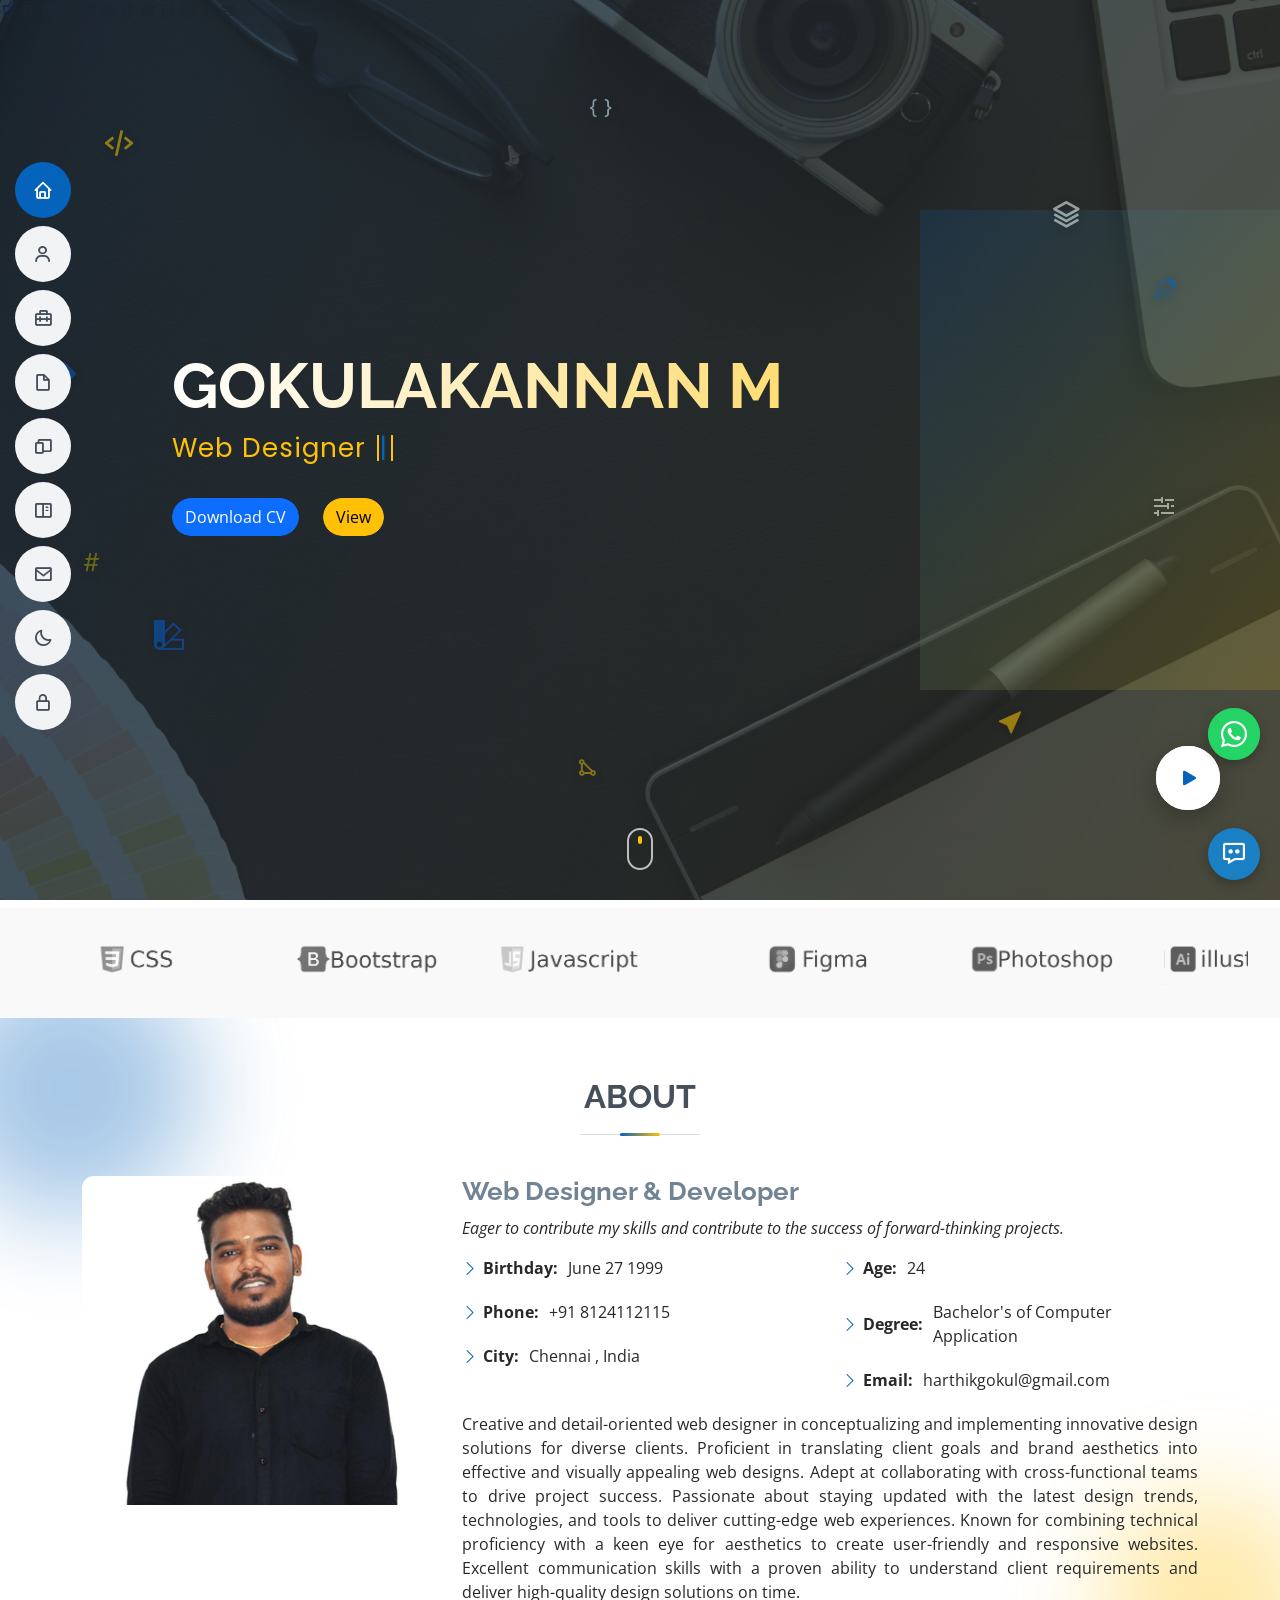
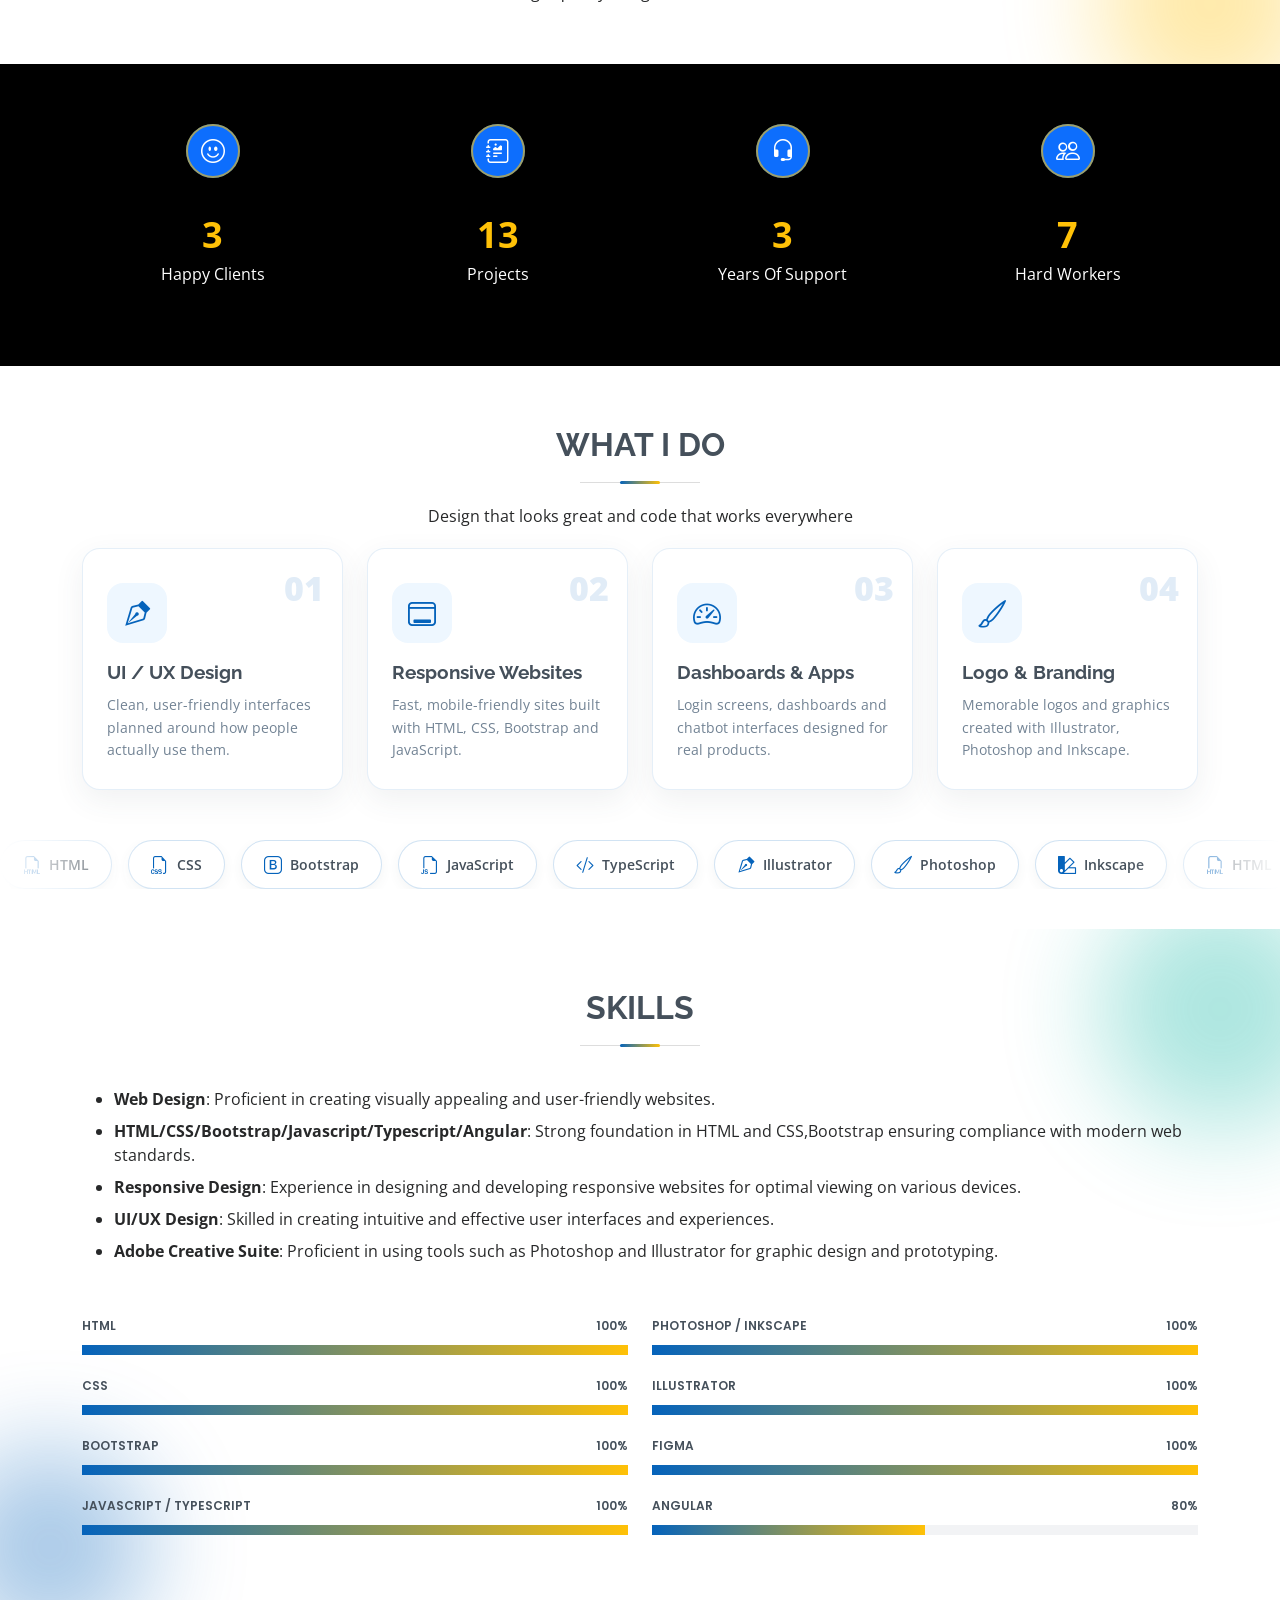
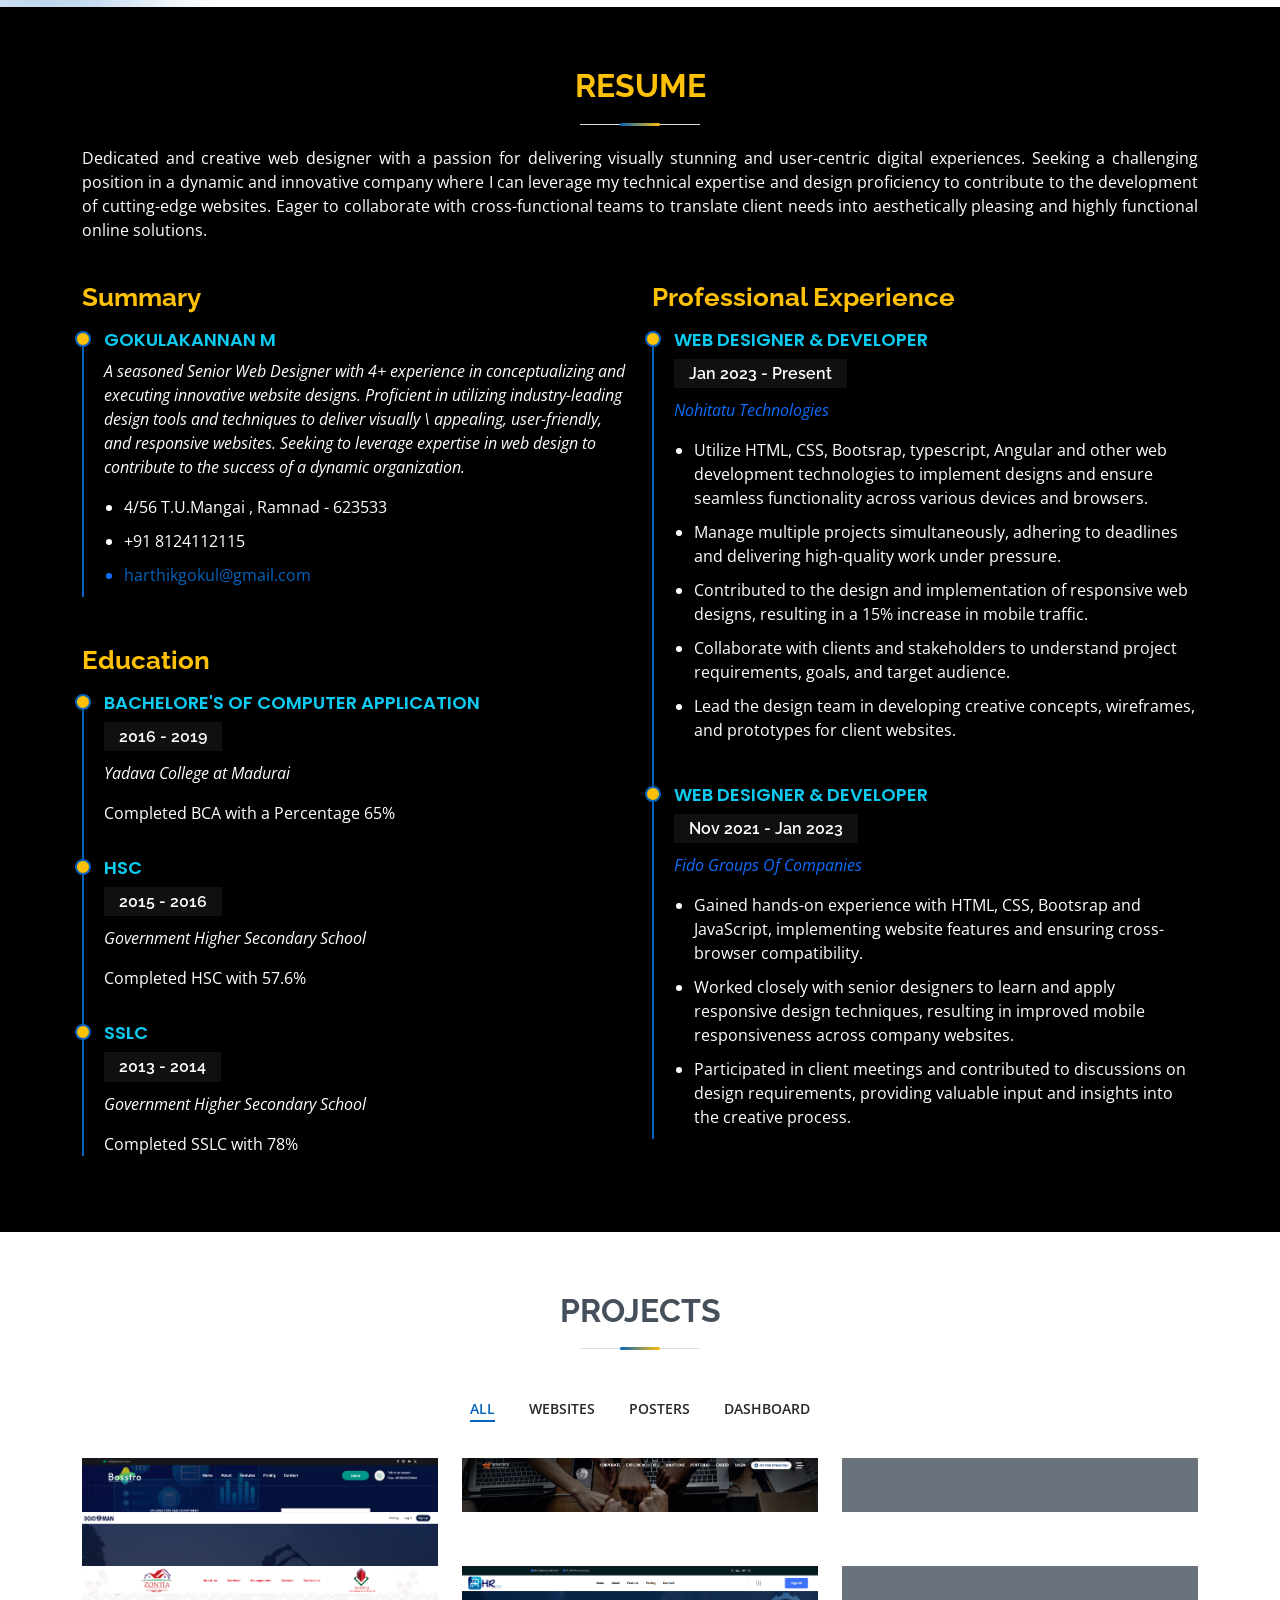
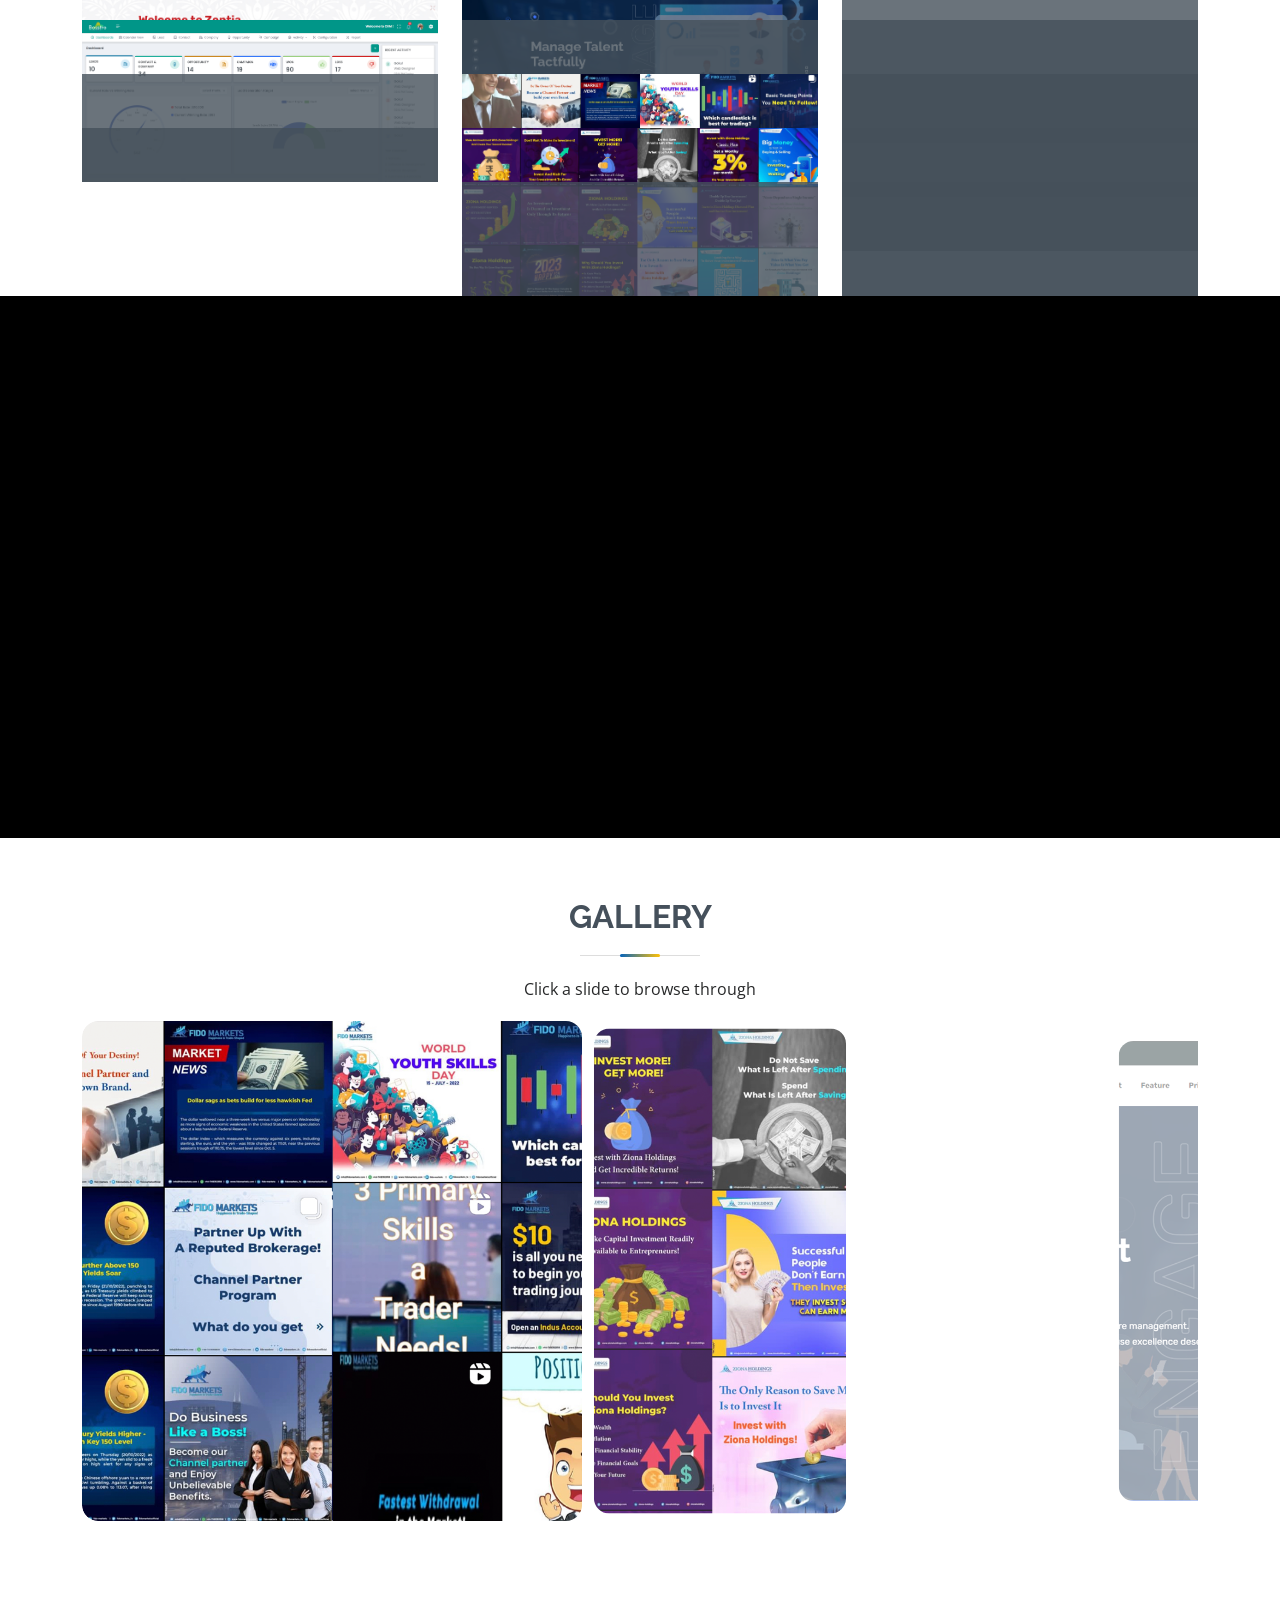
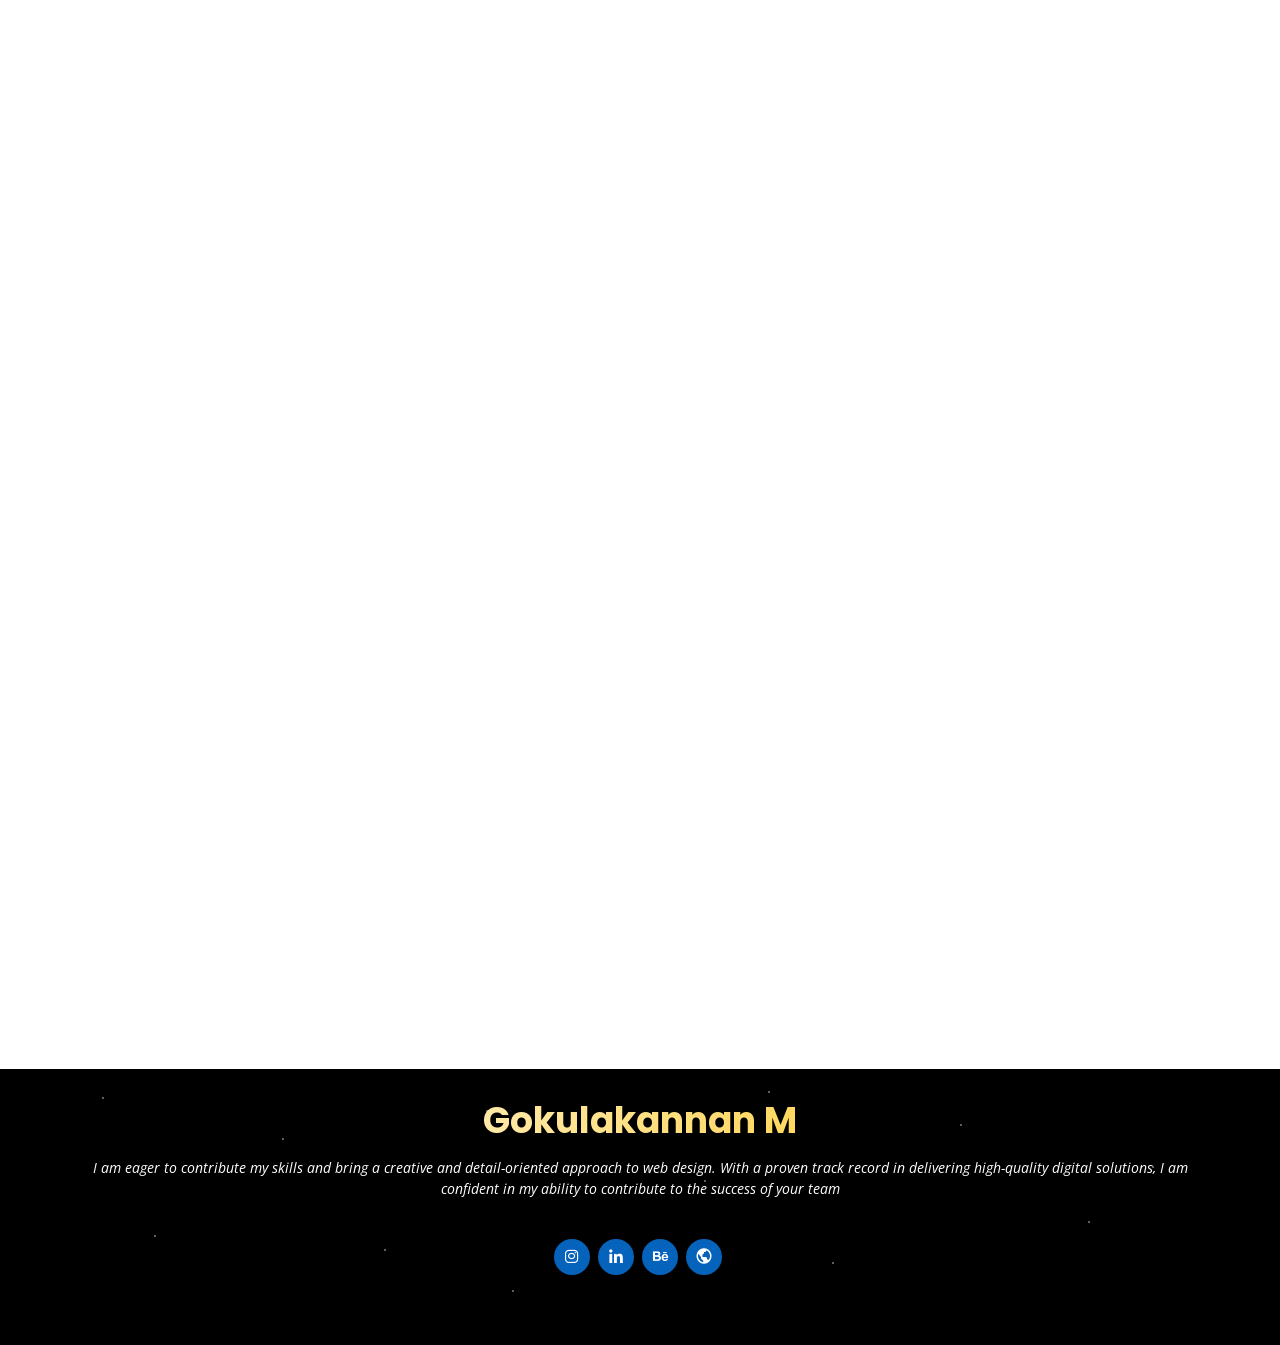
==== commit 93ce7b11: "update html 12-10-2026 update html 12-10-2026" ====
--- a/index.html
+++ b/index.html
@@ -132,7 +132,7 @@
         <p><span class="typed text-warning " data-typed-items="Web Designer & Developer" data-cms="hero.role" data-cms-attr="data-typed-items" data-cms-textless="1"></span></p>
         <div class="social-links">
 
-          <a href="assets/img/GOKUL_CV.pdf" target="_blank" class="theme-btn btn-style-one" download>
+          <a href="assets/img/GOKUL_CV.pdf" data-cms-cv target="_blank" class="theme-btn btn-style-one" download>
           <span class="btn btn-primary">
               Download CV 
           </span>
--- a/assets/css/style.css
+++ b/assets/css/style.css
@@ -182,6 +182,13 @@
   display: flex;
   align-items: center;
   justify-content: center;
+  transition: transform 0.9s cubic-bezier(0.65, 0, 0.35, 1), opacity 0.6s ease 0.1s;
+}
+
+#preloader.preloader-hide {
+  transform: translateY(-100%);
+  opacity: 0;
+  pointer-events: none;
 }
 
 #preloader:before,
@@ -760,6 +767,26 @@
   flex-wrap: wrap;
 }
 
+/* ---- Scroll-in reveal after preloader ---- */
+body.pre-reveal .hero-text-col,
+body.pre-reveal .hero-mockup-col {
+  opacity: 0;
+  transform: translateY(60px);
+}
+
+body.page-ready .hero-text-col {
+  animation: heroScrollReveal 0.9s cubic-bezier(0.22, 1, 0.36, 1) 0.15s forwards;
+}
+
+body.page-ready .hero-mockup-col {
+  animation: heroScrollReveal 0.9s cubic-bezier(0.22, 1, 0.36, 1) 0.35s forwards;
+}
+
+@keyframes heroScrollReveal {
+  0%   { opacity: 0; transform: translateY(60px); }
+  100% { opacity: 1; transform: translateY(0); }
+}
+
 .hero-text-col {
   flex: 1 1 420px;
 }
@@ -767,9 +794,14 @@
 .hero-mockup-col {
   flex: 1 1 380px;
   position: relative;
+  display: none;
+  justify-content: center;
+}
+
+#hero.show-mockup .hero-mockup-col {
   display: flex;
-  justify-content: center;
-}
+}
+
 
 /* ---- Browser mockup ---- */
 .browser-mockup {
@@ -3265,3 +3297,384 @@
     width: 60px;
   }
 }
+
+/*--------------------------------------------------------------
+# Accessibility: respect reduced-motion preference
+--------------------------------------------------------------*/
+@media (prefers-reduced-motion: reduce) {
+  *, *::before, *::after {
+    animation-duration: 0.01ms !important;
+    animation-iteration-count: 1 !important;
+    transition-duration: 0.01ms !important;
+    scroll-behavior: auto !important;
+  }
+  #cursor-glow, .cursor-sparkle { display: none !important; }
+}
+
+
+/*--------------------------------------------------------------
+# Preloader name animation
+--------------------------------------------------------------*/
+#preloader-name {
+  position: absolute;
+  bottom: calc(50% + 60px);
+  left: 50%;
+  transform: translateX(-50%);
+  white-space: nowrap;
+  font-family: "Poppins", sans-serif;
+  font-weight: 700;
+  font-size: 22px;
+  letter-spacing: 6px;
+  background: linear-gradient(90deg, #0563bb, #ffc107, #0563bb);
+  background-size: 200% auto;
+  -webkit-background-clip: text;
+  background-clip: text;
+  -webkit-text-fill-color: transparent;
+  animation: preloaderNameShine 1.6s linear infinite, preloaderNameIn 0.8s ease-out;
+}
+
+@keyframes preloaderNameShine {
+  to { background-position: 200% center; }
+}
+
+@keyframes preloaderNameIn {
+  from { opacity: 0; letter-spacing: 16px; }
+  to   { opacity: 1; letter-spacing: 6px; }
+}
+
+/*--------------------------------------------------------------
+# WhatsApp floating button
+--------------------------------------------------------------*/
+.whatsapp-float {
+  position: fixed;
+  right: 20px;
+  bottom: 140px;
+  width: 52px;
+  height: 52px;
+  border-radius: 50%;
+  background: #25d366;
+  color: #fff;
+  display: flex;
+  align-items: center;
+  justify-content: center;
+  font-size: 26px;
+  z-index: 1000;
+  box-shadow: 0 4px 12px rgba(0, 0, 0, 0.25);
+  transition: transform 0.25s ease;
+}
+
+.whatsapp-float:hover {
+  color: #fff;
+  transform: scale(1.1);
+}
+
+.whatsapp-float::after {
+  content: "";
+  position: absolute;
+  inset: 0;
+  border-radius: 50%;
+  border: 2px solid rgba(37, 211, 102, 0.7);
+  animation: playRingPulse 2.2s ease-out infinite;
+}
+
+/*--------------------------------------------------------------
+# Mobile performance: lighter hero effects
+--------------------------------------------------------------*/
+@media (max-width: 768px) {
+  .hero-particles span:nth-child(n+6),
+  .hero-symbols .sym:nth-child(n+6) { display: none; }
+  #hero::after { animation: none; }
+  #preloader-name { font-size: 16px; letter-spacing: 4px; }
+}
+
+
+/*--------------------------------------------------------------
+# Quick contact form
+--------------------------------------------------------------*/
+.quick-contact {
+  max-width: 760px;
+  margin: 60px auto 0;
+  padding: 34px 30px;
+  border-radius: 18px;
+  background: #fff;
+  box-shadow: 0 15px 40px rgba(5, 99, 187, 0.12);
+  border: 1px solid rgba(5, 99, 187, 0.12);
+  text-align: center;
+}
+
+.quick-contact h3 {
+  font-size: 26px;
+  font-weight: 700;
+  color: #45505b;
+  margin-bottom: 6px;
+}
+
+.quick-contact > p {
+  color: #728394;
+  margin-bottom: 24px;
+}
+
+.qc-grid {
+  display: grid;
+  grid-template-columns: 1fr 1fr;
+  gap: 18px;
+  text-align: left;
+}
+
+.qc-full { grid-column: 1 / -1; }
+
+.qc-field { position: relative; }
+
+.qc-field input,
+.qc-field textarea {
+  width: 100%;
+  padding: 16px 14px 8px;
+  border: 1px solid #d5dbe2;
+  border-radius: 10px;
+  background: transparent;
+  font-size: 15px;
+  color: #45505b;
+  outline: none;
+  transition: border-color 0.3s ease, box-shadow 0.3s ease;
+  resize: vertical;
+}
+
+.qc-field label {
+  position: absolute;
+  left: 14px;
+  top: 14px;
+  color: #8a97a5;
+  font-size: 15px;
+  pointer-events: none;
+  transition: all 0.2s ease;
+}
+
+.qc-field input:focus,
+.qc-field textarea:focus {
+  border-color: #0563bb;
+  box-shadow: 0 0 0 4px rgba(5, 99, 187, 0.12);
+}
+
+.qc-field input:focus + label,
+.qc-field input:not(:placeholder-shown) + label,
+.qc-field textarea:focus + label,
+.qc-field textarea:not(:placeholder-shown) + label {
+  top: 4px;
+  font-size: 11px;
+  color: #0563bb;
+}
+
+.qc-actions {
+  display: flex;
+  gap: 14px;
+  justify-content: center;
+  flex-wrap: wrap;
+  margin-top: 22px;
+}
+
+.qc-btn {
+  border: 0;
+  border-radius: 50px;
+  padding: 12px 28px;
+  font-weight: 600;
+  color: #fff;
+  cursor: pointer;
+  display: inline-flex;
+  align-items: center;
+  gap: 8px;
+  transition: transform 0.25s ease, box-shadow 0.25s ease;
+}
+
+.qc-btn:hover { transform: translateY(-3px); }
+.qc-btn-wa   { background: #25d366; }
+.qc-btn-wa:hover   { box-shadow: 0 10px 20px rgba(37, 211, 102, 0.4); }
+.qc-btn-mail { background: #0563bb; }
+.qc-btn-mail:hover { box-shadow: 0 10px 20px rgba(5, 99, 187, 0.4); }
+
+.qc-note { min-height: 22px; margin-top: 14px; font-size: 14px; }
+.qc-note.qc-error { color: #e03b3b; }
+.qc-note.qc-ok    { color: #18a957; }
+
+html.dark-theme .quick-contact {
+  background: #1c1c1c;
+  border-color: rgba(255, 255, 255, 0.08);
+  box-shadow: none;
+}
+html.dark-theme .quick-contact h3,
+html.dark-theme .qc-field input,
+html.dark-theme .qc-field textarea { color: #e6e6e6; }
+html.dark-theme .qc-field input,
+html.dark-theme .qc-field textarea { border-color: #3a3a3a; }
+
+@media (max-width: 600px) {
+  .qc-grid { grid-template-columns: 1fr; }
+  .quick-contact { padding: 26px 18px; margin-top: 40px; }
+}
+
+
+/*--------------------------------------------------------------
+# Services + Tech marquee
+--------------------------------------------------------------*/
+.services {
+  position: relative;
+  padding-bottom: 40px;
+}
+
+.service-card {
+  position: relative;
+  height: 100%;
+  padding: 34px 24px 28px;
+  border-radius: 18px;
+  background: #fff;
+  border: 1px solid rgba(5, 99, 187, 0.1);
+  box-shadow: 0 10px 30px rgba(69, 80, 91, 0.08);
+  overflow: hidden;
+  transition: transform 0.4s ease, box-shadow 0.4s ease;
+  z-index: 0;
+}
+
+.service-card::before {
+  content: "";
+  position: absolute;
+  inset: 0;
+  background: linear-gradient(135deg, #0563bb, #ffc107);
+  opacity: 0;
+  transition: opacity 0.4s ease;
+  z-index: -1;
+}
+
+.service-card:hover {
+  transform: translateY(-10px);
+  box-shadow: 0 22px 45px rgba(5, 99, 187, 0.25);
+}
+
+.service-card:hover::before { opacity: 1; }
+
+.service-card h4,
+.service-card p { transition: color 0.4s ease; }
+
+.service-card h4 {
+  font-size: 19px;
+  font-weight: 700;
+  color: #45505b;
+  margin: 18px 0 10px;
+}
+
+.service-card p {
+  font-size: 14px;
+  line-height: 1.6;
+  color: #728394;
+  margin: 0;
+}
+
+.service-card:hover h4,
+.service-card:hover p,
+.service-card:hover .service-num { color: #fff; }
+
+.service-num {
+  position: absolute;
+  top: 14px;
+  right: 18px;
+  font-size: 34px;
+  font-weight: 800;
+  color: rgba(5, 99, 187, 0.12);
+  transition: color 0.4s ease;
+}
+
+.service-icon {
+  width: 60px;
+  height: 60px;
+  border-radius: 16px;
+  background: #eef7ff;
+  color: #0563bb;
+  display: flex;
+  align-items: center;
+  justify-content: center;
+  font-size: 28px;
+  transition: transform 0.5s cubic-bezier(0.34, 1.56, 0.64, 1), background 0.4s ease, color 0.4s ease;
+}
+
+.service-card:hover .service-icon {
+  transform: rotate(-8deg) scale(1.12);
+  background: #fff;
+  color: #0563bb;
+}
+
+/* Tech stack marquee */
+.tech-marquee {
+  margin-top: 50px;
+  overflow: hidden;
+  -webkit-mask-image: linear-gradient(90deg, transparent, #000 12%, #000 88%, transparent);
+  mask-image: linear-gradient(90deg, transparent, #000 12%, #000 88%, transparent);
+}
+
+.tech-track {
+  display: flex;
+  width: max-content;
+  animation: techScroll 28s linear infinite;
+}
+
+.tech-marquee:hover .tech-track { animation-play-state: paused; }
+
+.tech-set {
+  display: flex;
+  gap: 16px;
+  padding-right: 16px;
+}
+
+.tech-chip {
+  display: inline-flex;
+  align-items: center;
+  gap: 8px;
+  padding: 10px 22px;
+  border-radius: 50px;
+  background: #fff;
+  border: 1px solid rgba(5, 99, 187, 0.18);
+  color: #45505b;
+  font-weight: 600;
+  font-size: 14px;
+  white-space: nowrap;
+  box-shadow: 0 4px 12px rgba(69, 80, 91, 0.06);
+  transition: transform 0.3s ease, background 0.3s ease, color 0.3s ease;
+}
+
+.tech-chip i { color: #0563bb; font-size: 18px; transition: color 0.3s ease; }
+
+.tech-chip:hover { transform: translateY(-4px); background: #0563bb; color: #fff; }
+.tech-chip:hover i { color: #ffc107; }
+
+@keyframes techScroll {
+  from { transform: translateX(0); }
+  to   { transform: translateX(-50%); }
+}
+
+html.dark-theme .service-card,
+html.dark-theme .tech-chip {
+  background: #1c1c1c;
+  border-color: rgba(255, 255, 255, 0.08);
+}
+html.dark-theme .service-card h4,
+html.dark-theme .tech-chip { color: #e6e6e6; }
+html.dark-theme .service-icon { background: #262626; }
+
+
+/*--------------------------------------------------------------
+# Performance
+--------------------------------------------------------------*/
+#hero.hero-offscreen *,
+#hero.hero-offscreen::after {
+  animation-play-state: paused !important;
+}
+
+/* Skip rendering of heavy off-screen sections until needed */
+#uiux-showcase,
+#services,
+#contact {
+  content-visibility: auto;
+  contain-intrinsic-size: auto 700px;
+}
+
+/* Promote only the elements that animate constantly */
+.browser-mockup, .laptop-mockup, .phone-mockup, .tv-mockup {
+  will-change: transform;
+}
